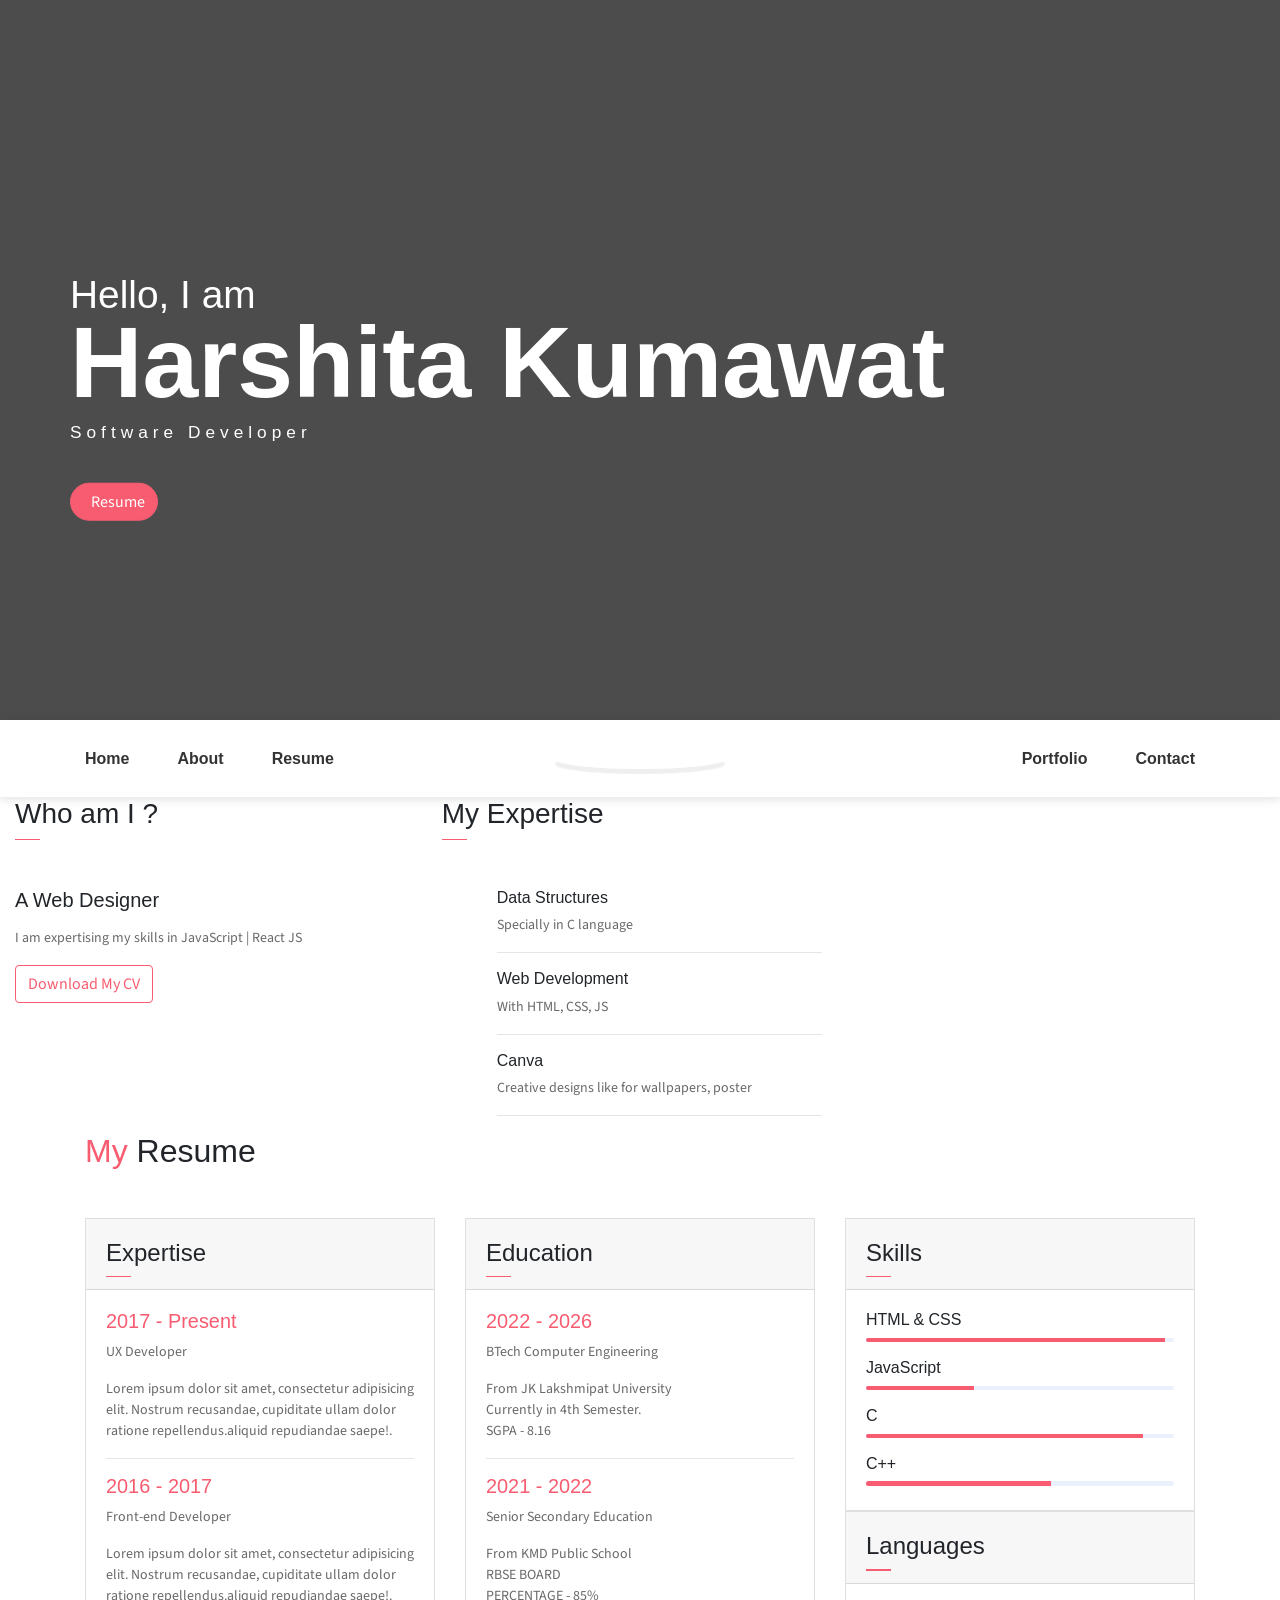
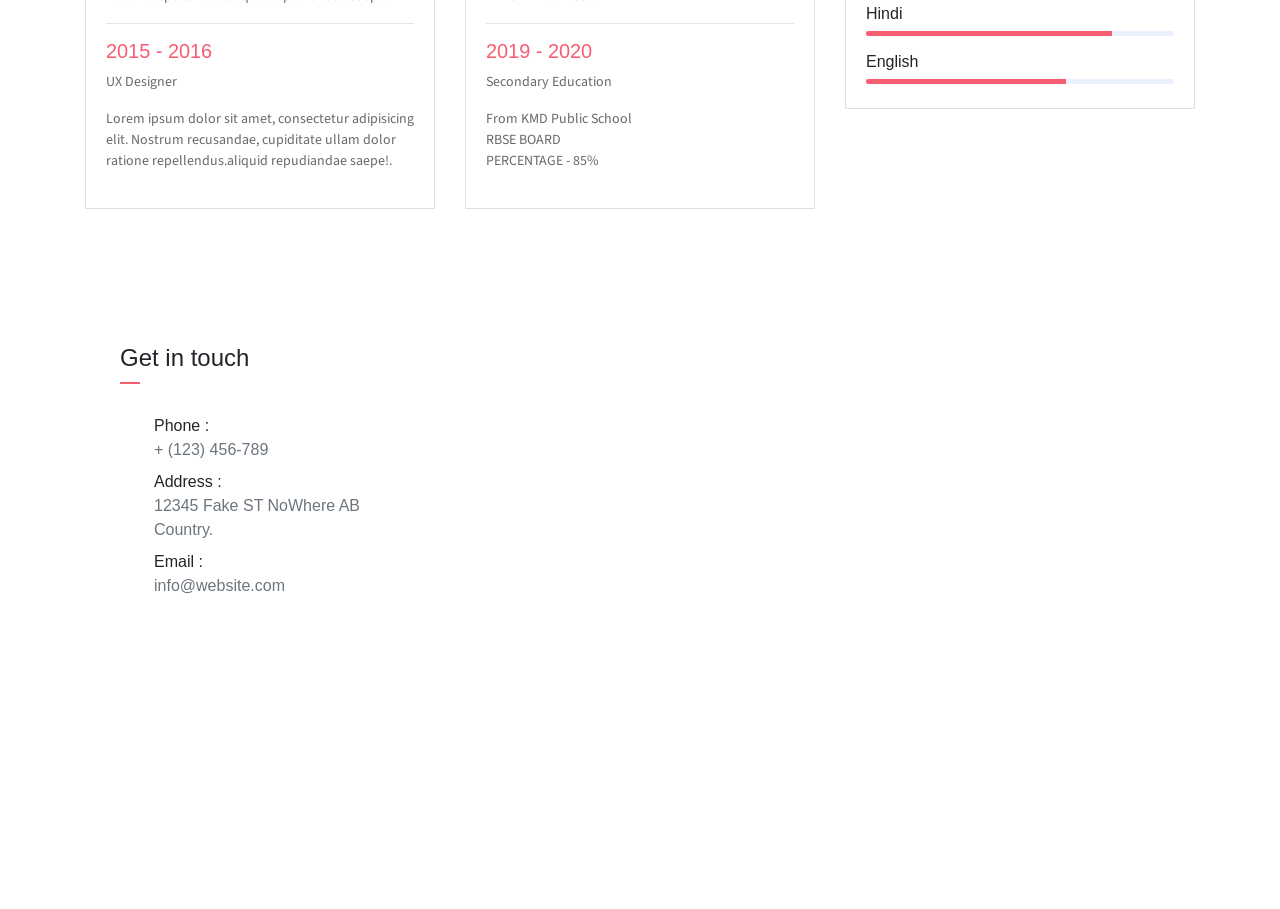
==== index.html @ 5366481f "Add files via upload" ====
<!DOCTYPE html>
<html lang="en">
<head>
	<meta charset="utf-8">
    <meta name="viewport" content="width=device-width, initial-scale=1, shrink-to-fit=no">
    <meta name="description" content="Start your development with JohnDoe landing page.">
    <meta name="author" content="Devcrud">
    <title>Harshita Kumawat</title>
    <!-- font icons -->
    <link rel="stylesheet" href="assets/vendors/themify-icons/css/themify-icons.css">
    <!-- Bootstrap + JohnDoe main styles -->
	<link rel="stylesheet" href="style.css">
</head>
<body data-spy="scroll" data-target=".navbar" data-offset="40" id="home">
    <a href="components.html" class="btn btn-primary btn-component" data-spy="affix" data-offset-top="600"><i class="ti-shift-left-alt"></i> Components</a>
    <header class="header">
        <div class="container">
            <div class="header-content">
                <h4 class="header-subtitle" >Hello, I am</h4>
                <h1 class="header-title">Harshita Kumawat</h1>
                <h6 class="header-mono" >Software Developer</h6>
                <button class="btn btn-primary btn-rounded"><i class="ti-printer pr-2"></i>Resume</button>
            </div>
        </div>
    </header>
    <nav class="navbar sticky-top navbar-expand-lg navbar-light bg-white" data-spy="affix" data-offset-top="510">
        <div class="container">
            <button class="navbar-toggler ml-auto" type="button" data-toggle="collapse" data-target="#navbarSupportedContent" aria-controls="navbarSupportedContent" aria-expanded="false" aria-label="Toggle navigation">
                <span class="navbar-toggler-icon"></span>
            </button>
            <div class="collapse mt-sm-20 navbar-collapse" id="navbarSupportedContent">
                <ul class="navbar-nav mr-auto">
                    <li class="nav-item">
                        <a href="#home" class="nav-link">Home</a>
                    </li>
                    <li class="nav-item">
                        <a href="#about" class="nav-link">About</a>
                    </li>
                    <li class="nav-item">
                        <a href="#resume" class="nav-link">Resume</a>
                    </li>
                </ul>
                <ul class="navbar-nav brand">
                    <img src="assets/imgs/avatar.jpg" alt="" class="brand-img">
                    <li class="brand-txt">
                        <h5 class="brand-title">John Doe</h5>
                        <div class="brand-subtitle">Web Designer | Developer</div>
                    </li>
                </ul>
                <ul class="navbar-nav ml-auto">
                    <li class="nav-item">
                        <a href="#portfolio" class="nav-link">Portfolio</a>
                    </li>
                    <li class="nav-item last-item">
                        <a href="#contact" class="nav-link">Contact</a>
                    </li>
                </ul>
            </div>
        </div>
    </nav>
    <div class="container-fluid">
        <div id="about" class="row about-section">
            <div class="col-lg-4 about-card">
                <h3 class="font-weight-light">Who am I ?</h3>
                <span class="line mb-5"></span>
                <h5 class="mb-3">A Web Designer </h5>
                <p class="mt-20">I am expertising my skills in JavaScript | React JS</p>
                <button class="btn btn-outline-danger"><i class="icon-down-circled2 "></i>Download My CV</button>
            </div>

            <div class="col-lg-4 about-card">
                <h3 class="font-weight-light">My Expertise</h3>
                <span class="line mb-5"></span>
                <div class="row">
                    <div class="col-1 text-danger pt-1"><i class="ti-widget icon-lg"></i></div>
                    <div class="col-10 ml-auto mr-3">
                        <h6>Data Structures</h6>
                        <p class="subtitle">Specially in C language</p>
                        <hr>
                    </div>
                </div>
                <div class="row">
                    <div class="col-1 text-danger pt-1"><i class="ti-paint-bucket icon-lg"></i></div>
                    <div class="col-10 ml-auto mr-3">
                        <h6>Web Development</h6>
                        <p class="subtitle">With HTML, CSS, JS</p>
                        <hr>
                    </div>
                </div>
                <div class="row">
                    <div class="col-1 text-danger pt-1"><i class="ti-stats-up icon-lg"></i></div>
                    <div class="col-10 ml-auto mr-3">
                        <h6>Canva</h6>
                        <p class="subtitle">Creative designs like for wallpapers, poster</p>
                        <hr>
                    </div>
                </div>
            </div>
        </div>
    </div>

    <!--Resume Section-->
    <section class="section" id="resume">
        <div class="container">
            <h2 class="mb-5"><span class="text-danger">My</span> Resume</h2>
            <div class="row">
                <div class="col-md-6 col-lg-4">
                    <div class="card">
                       <div class="card-header">
                            <div class="mt-2">
                                <h4>Expertise</h4>
                                <span class="line"></span>  
                            </div>
                        </div>
                        <div class="card-body">
                            <h6 class="title text-danger">2017 - Present</h6>
                            <P>UX Developer</P>
                            <P class="subtitle">Lorem ipsum dolor sit amet, consectetur adipisicing elit. Nostrum recusandae, cupiditate ullam dolor ratione repellendus.aliquid repudiandae saepe!.</P>
                            <hr>
                            <h6 class="title text-danger">2016 - 2017</h6>
                            <P>Front-end Developer</P>
                            <P class="subtitle">Lorem ipsum dolor sit amet, consectetur adipisicing elit. Nostrum recusandae, cupiditate ullam dolor ratione repellendus.aliquid repudiandae saepe!.</P>
                            <hr>
                            <h6 class="title text-danger">2015 - 2016</h6>
                            <P>UX Designer</P>
                            <P class="subtitle">Lorem ipsum dolor sit amet, consectetur adipisicing elit. Nostrum recusandae, cupiditate ullam dolor ratione repellendus.aliquid repudiandae saepe!.</P>
                        </div>
                    </div>
                </div>
                <div class="col-md-6 col-lg-4">
                    <div class="card">
                       <div class="card-header">
                            <div class="mt-2">
                                <h4>Education</h4>
                                <span class="line"></span>  
                            </div>
                        </div>
                        <div class="card-body">
                            <h6 class="title text-danger">2022 - 2026</h6>
                            <P>BTech Computer Engineering</P>
                            <P class="subtitle">From JK Lakshmipat University<br>
                                Currently in 4th Semester. <br>
                                SGPA - 8.16
                            </P>
                            <hr>
                            <h6 class="title text-danger">2021 - 2022</h6>
                            <P>Senior Secondary Education</P>
                            <P class="subtitle">From KMD Public School<br>
                                RBSE BOARD<br>
                                PERCENTAGE - 85%</P>
                            <hr>
                            <h6 class="title text-danger">2019 - 2020</h6>
                            <P>Secondary Education</P>
                            <P class="subtitle">From KMD Public School<br>
                                RBSE BOARD<br>
                                PERCENTAGE - 85%</P>
                            
                        </div>
                    </div>
                </div>

                <!-- Skills -->
                <div class="col-lg-4">
                    <div class="card">
                       <div class="card-header">
                            <div class="pull-left">
                                <h4 class="mt-2">Skills</h4>
                                <span class="line"></span>  
                            </div>
                        </div>
                        <div class="card-body pb-2">
                           <h6>HTML &amp; CSS</h6>
                            <div class="progress mb-3">
                                <div class="progress-bar bg-danger" role="progressbar" style="width: 97%" aria-valuenow="25" aria-valuemin="0" aria-valuemax="100"></div>
                            </div>
                            <h6>JavaScript</h6>
                            <div class="progress mb-3">
                                <div class="progress-bar bg-danger" role="progressbar" style="width: 35%" aria-valuenow="25" aria-valuemin="0" aria-valuemax="100"></div>
                            </div>
                            <h6>C</h6>
                            <div class="progress mb-3">
                                <div class="progress-bar bg-danger" role="progressbar" style="width: 90%" aria-valuenow="75" aria-valuemin="0" aria-valuemax="100"></div>
                            </div>
                            <h6>C++</h6>
                            <div class="progress mb-3">
                                <div class="progress-bar bg-danger" role="progressbar" style="width: 60%" aria-valuenow="75" aria-valuemin="0" aria-valuemax="100"></div>
                            </div>
                        </div>
                    </div>

                    <!-- Languages -->
                    <div class="card">
                       <div class="card-header">
                            <div class="pull-left">
                                <h4 class="mt-2">Languages</h4>
                                <span class="line"></span>  
                            </div>
                        </div>
                        <div class="card-body pb-2">
                           <h6>Hindi</h6>
                            <div class="progress mb-3">
                                <div class="progress-bar bg-danger" role="progressbar" style="width: 80%" aria-valuenow="25" aria-valuemin="0" aria-valuemax="100"></div>
                            </div>
                            <h6>English</h6>
                            <div class="progress mb-3">
                                <div class="progress-bar bg-danger" role="progressbar" style="width: 65%" aria-valuenow="55" aria-valuemin="0" aria-valuemax="100"></div>
                            </div>
                        </div>
                    </div>
                </div>
            </div>
        </div>
    </section>


   
    <!-- End of portfolio section -->
    <div class="section contact" id="contact">
        <div id="map" class="map"></div>
        <div class="container">
            <div class="row">
                <div class="col-lg-4">
                    <div class="contact-info-card">
                        <h4 class="contact-title">Get in touch</h4>
                        <div class="row mb-2">
                            <div class="col-1 pt-1 mr-1">
                                <i class="ti-mobile icon-md"></i>
                            </div>
                            <div class="col-10 ">
                                <h6 class="d-inline">Phone : <br> <span class="text-muted">+ (123) 456-789</span></h6>
                            </div>
                        </div>
                        <div class="row mb-2">
                            <div class="col-1 pt-1 mr-1">
                                <i class="ti-map-alt icon-md"></i>
                            </div>
                            <div class="col-10">
                                <h6 class="d-inline">Address :<br> <span class="text-muted">12345 Fake ST NoWhere AB Country.</span></h6>
                            </div>
                        </div>
                        <div class="row mb-2">
                            <div class="col-1 pt-1 mr-1">
                                <i class="ti-envelope icon-md"></i>
                            </div>
                            <div class="col-10">
                                <h6 class="d-inline">Email :<br> <span class="text-muted">info@website.com</span></h6>
                            </div>
                        </div>
                    </div>
                </div>
            </div>

        </div>
    </div>

    <!-- JohnDoe js -->
    <script src="assets/js/johndoe.js"></script>

</body>
</html>
---- style.css ----
@charset "UTF-8";

@import url("https://fonts.googleapis.com/css?family=Source+Sans+Pro:200,200i,300,300i,400,400i,600,600i,700,700i,900,900i&display=swap");
:root {
  --blue: #79A9F5;
  --indigo: #C45F90;
  --purple: #A16AE8;
  --pink: #FC8BC0;
  --red: #F85C70;
  --orange: #FF8882;
  --yellow: #FAD02C;
  --green: #A3C14A;
  --teal: #20c997;
  --cyan: #47D8E0;
  --white: #fff;
  --gray: #6c757d;
  --gray-dark: #343a40;
  --primary: #F85C70;
  --secondary: #6c757d;
  --success: #A3C14A;
  --info: #47D8E0;
  --warning: #FF8882;
  --danger: #F85C70;
  --light: #f8f9fa;
  --dark: #343a40;
  --breakpoint-xs: 0;
  --breakpoint-sm: 576px;
  --breakpoint-md: 768px;
  --breakpoint-lg: 992px;
  --breakpoint-xl: 1200px;
  --font-family-sans-serif: "Source Sans Pro", sans-serif;
  --font-family-monospace: SFMono-Regular, Menlo, Monaco, Consolas, "Liberation Mono", "Courier New", monospace;
}

*,
*::before,
*::after {
  box-sizing: border-box;
}

html {
  font-family: sans-serif;
  line-height: 1.15;
  -webkit-text-size-adjust: 100%;
  -webkit-tap-highlight-color: rgba(0, 0, 0, 0);
}

article, aside, figcaption, figure, footer, header, hgroup, main, nav, section {
  display: block;
}

body {
  margin: 0;
  font-family: "Source Sans Pro", sans-serif;
  font-size: 1rem;
  font-weight: 400;
  line-height: 1.5;
  color: #212529;
  text-align: left;
  background-color: #fff;
}

[tabindex="-1"]:focus {
  outline: 0 !important;
}

hr {
  box-sizing: content-box;
  height: 0;
  overflow: visible;
}

h1, h2, h3, h4, h5, h6 {
  margin-top: 0;
  margin-bottom: 0.5rem;
}

p {
  margin-top: 0;
  margin-bottom: 1rem;
}

abbr[title],
abbr[data-original-title] {
  text-decoration: underline;
  -webkit-text-decoration: underline dotted;
          text-decoration: underline dotted;
  cursor: help;
  border-bottom: 0;
  -webkit-text-decoration-skip-ink: none;
          text-decoration-skip-ink: none;
}

address {
  margin-bottom: 1rem;
  font-style: normal;
  line-height: inherit;
}

ol,
ul,
dl {
  margin-top: 0;
  margin-bottom: 1rem;
}

ol ol,
ul ul,
ol ul,
ul ol {
  margin-bottom: 0;
}

dt {
  font-weight: 700;
}

dd {
  margin-bottom: .5rem;
  margin-left: 0;
}

blockquote {
  margin: 0 0 1rem;
}

b,
strong {
  font-weight: bolder;
}

small {
  font-size: 80%;
}

sub,
sup {
  position: relative;
  font-size: 75%;
  line-height: 0;
  vertical-align: baseline;
}

sub {
  bottom: -.25em;
}

sup {
  top: -.5em;
}

a {
  color: #F85C70;
  text-decoration: none;
  background-color: transparent;
}

a:hover {
  color: #f51330;
  text-decoration: none;
}

a:not([href]):not([tabindex]) {
  color: inherit;
  text-decoration: none;
}

a:not([href]):not([tabindex]):hover, a:not([href]):not([tabindex]):focus {
  color: inherit;
  text-decoration: none;
}

a:not([href]):not([tabindex]):focus {
  outline: 0;
}

pre,
code,
kbd,
samp {
  font-family: SFMono-Regular, Menlo, Monaco, Consolas, "Liberation Mono", "Courier New", monospace;
  font-size: 1em;
}

pre {
  margin-top: 0;
  margin-bottom: 1rem;
  overflow: auto;
}

figure {
  margin: 0 0 1rem;
}

img {
  vertical-align: middle;
  border-style: none;
}

svg {
  overflow: hidden;
  vertical-align: middle;
}

table {
  border-collapse: collapse;
}

caption {
  padding-top: 0.75rem;
  padding-bottom: 0.75rem;
  color: #6c757d;
  text-align: left;
  caption-side: bottom;
}

th {
  text-align: inherit;
}

label {
  display: inline-block;
  margin-bottom: 0.5rem;
}

button {
  border-radius: 0;
}

button:focus {
  outline: 1px dotted;
  outline: 5px auto -webkit-focus-ring-color;
}

input,
button,
select,
optgroup,
textarea {
  margin: 0;
  font-family: inherit;
  font-size: inherit;
  line-height: inherit;
}

button,
input {
  overflow: visible;
}

button,
select {
  text-transform: none;
}

select {
  word-wrap: normal;
}

button,
[type="button"],
[type="reset"],
[type="submit"] {
  -webkit-appearance: button;
}

button:not(:disabled),
[type="button"]:not(:disabled),
[type="reset"]:not(:disabled),
[type="submit"]:not(:disabled) {
  cursor: pointer;
}

button::-moz-focus-inner,
[type="button"]::-moz-focus-inner,
[type="reset"]::-moz-focus-inner,
[type="submit"]::-moz-focus-inner {
  padding: 0;
  border-style: none;
}

input[type="radio"],
input[type="checkbox"] {
  box-sizing: border-box;
  padding: 0;
}

input[type="date"],
input[type="time"],
input[type="datetime-local"],
input[type="month"] {
  -webkit-appearance: listbox;
}

textarea {
  overflow: auto;
  resize: vertical;
}

fieldset {
  min-width: 0;
  padding: 0;
  margin: 0;
  border: 0;
}

legend {
  display: block;
  width: 100%;
  max-width: 100%;
  padding: 0;
  margin-bottom: .5rem;
  font-size: 1.5rem;
  line-height: inherit;
  color: inherit;
  white-space: normal;
}

progress {
  vertical-align: baseline;
}

[type="number"]::-webkit-inner-spin-button,
[type="number"]::-webkit-outer-spin-button {
  height: auto;
}

[type="search"] {
  outline-offset: -2px;
  -webkit-appearance: none;
}

[type="search"]::-webkit-search-decoration {
  -webkit-appearance: none;
}

::-webkit-file-upload-button {
  font: inherit;
  -webkit-appearance: button;
}

output {
  display: inline-block;
}

summary {
  display: list-item;
  cursor: pointer;
}

template {
  display: none;
}

[hidden] {
  display: none !important;
}

h1, h2, h3, h4, h5, h6,
.h1, .h2, .h3, .h4, .h5, .h6 {
  margin-bottom: 0.5rem;
  font-family: "Dosis", sans-serif;
  font-weight: 500;
  line-height: 1.2;
}

h1, .h1 {
  font-size: 2.5rem;
}

h2, .h2 {
  font-size: 2rem;
}

h3, .h3 {
  font-size: 1.75rem;
}

h4, .h4 {
  font-size: 1.5rem;
}

h5, .h5 {
  font-size: 1.25rem;
}

h6, .h6 {
  font-size: 1rem;
}

.lead {
  font-size: 1.25rem;
  font-weight: 300;
}

.display-1 {
  font-size: 6rem;
  font-weight: 300;
  line-height: 1.2;
}

.display-2 {
  font-size: 5.5rem;
  font-weight: 300;
  line-height: 1.2;
}

.display-3 {
  font-size: 4.5rem;
  font-weight: 300;
  line-height: 1.2;
}

.display-4 {
  font-size: 3.5rem;
  font-weight: 300;
  line-height: 1.2;
}

hr {
  margin-top: 1rem;
  margin-bottom: 1rem;
  border: 0;
  border-top: 1px solid rgba(0, 0, 0, 0.1);
}

small,
.small {
  font-size: 80%;
  font-weight: 400;
}

mark,
.mark {
  padding: 0.2em;
  background-color: #fcf8e3;
}

.list-unstyled {
  padding-left: 0;
  list-style: none;
}

.list-inline {
  padding-left: 0;
  list-style: none;
}

.list-inline-item {
  display: inline-block;
}

.list-inline-item:not(:last-child) {
  margin-right: 0.5rem;
}

.initialism {
  font-size: 90%;
  text-transform: uppercase;
}

.blockquote {
  margin-bottom: 1rem;
  font-size: 1.25rem;
}

.blockquote-footer {
  display: block;
  font-size: 80%;
  color: #6c757d;
}

.blockquote-footer::before {
  content: "\2014\00A0";
}

.img-fluid {
  max-width: 100%;
  height: auto;
}

.img-thumbnail {
  padding: 0.25rem;
  background-color: #fff;
  border: 1px solid #dee2e6;
  border-radius: 0.25rem;
  max-width: 100%;
  height: auto;
}

.figure {
  display: inline-block;
}

.figure-img {
  margin-bottom: 0.5rem;
  line-height: 1;
}

.figure-caption {
  font-size: 90%;
  color: #6c757d;
}

code {
  font-size: 87.5%;
  color: #FC8BC0;
  word-break: break-word;
}

a > code {
  color: inherit;
}

kbd {
  padding: 0.2rem 0.4rem;
  font-size: 87.5%;
  color: #fff;
  background-color: #212529;
  border-radius: 0.2rem;
}

kbd kbd {
  padding: 0;
  font-size: 100%;
  font-weight: 700;
}

pre {
  display: block;
  font-size: 87.5%;
  color: #212529;
}

pre code {
  font-size: inherit;
  color: inherit;
  word-break: normal;
}

.pre-scrollable {
  max-height: 340px;
  overflow-y: scroll;
}

.container {
  width: 100%;
  padding-right: 15px;
  padding-left: 15px;
  margin-right: auto;
  margin-left: auto;
}

@media (min-width: 576px) {
  .container {
    max-width: 540px;
  }
}

@media (min-width: 768px) {
  .container {
    max-width: 720px;
  }
}

@media (min-width: 992px) {
  .container {
    max-width: 960px;
  }
}

@media (min-width: 1200px) {
  .container {
    max-width: 1140px;
  }
}

.container-fluid {
  width: 100%;
  padding-right: 15px;
  padding-left: 15px;
  margin-right: auto;
  margin-left: auto;
}

.row {
  display: -webkit-box;
  display: -webkit-flex;
  display: -ms-flexbox;
  display: flex;
  -webkit-flex-wrap: wrap;
      -ms-flex-wrap: wrap;
          flex-wrap: wrap;
  margin-right: -15px;
  margin-left: -15px;
}

.no-gutters {
  margin-right: 0;
  margin-left: 0;
}

.no-gutters > .col,
.no-gutters > [class*="col-"] {
  padding-right: 0;
  padding-left: 0;
}

.col-1, .col-2, .col-3, .col-4, .col-5, .col-6, .col-7, .col-8, .col-9, .col-10, .col-11, .col-12, .col,
.col-auto, .col-sm-1, .col-sm-2, .col-sm-3, .col-sm-4, .col-sm-5, .col-sm-6, .col-sm-7, .col-sm-8, .col-sm-9, .col-sm-10, .col-sm-11, .col-sm-12, .col-sm,
.col-sm-auto, .col-md-1, .col-md-2, .col-md-3, .col-md-4, .col-md-5, .col-md-6, .col-md-7, .col-md-8, .col-md-9, .col-md-10, .col-md-11, .col-md-12, .col-md,
.col-md-auto, .col-lg-1, .col-lg-2, .col-lg-3, .col-lg-4, .col-lg-5, .col-lg-6, .col-lg-7, .col-lg-8, .col-lg-9, .col-lg-10, .col-lg-11, .col-lg-12, .col-lg,
.col-lg-auto, .col-xl-1, .col-xl-2, .col-xl-3, .col-xl-4, .col-xl-5, .col-xl-6, .col-xl-7, .col-xl-8, .col-xl-9, .col-xl-10, .col-xl-11, .col-xl-12, .col-xl,
.col-xl-auto {
  position: relative;
  width: 100%;
  padding-right: 15px;
  padding-left: 15px;
}

.col {
  -webkit-flex-basis: 0;
      -ms-flex-preferred-size: 0;
          flex-basis: 0;
  -webkit-box-flex: 1;
  -webkit-flex-grow: 1;
      -ms-flex-positive: 1;
          flex-grow: 1;
  max-width: 100%;
}

.col-auto {
  -webkit-box-flex: 0;
  -webkit-flex: 0 0 auto;
      -ms-flex: 0 0 auto;
          flex: 0 0 auto;
  width: auto;
  max-width: 100%;
}

.col-1 {
  -webkit-box-flex: 0;
  -webkit-flex: 0 0 8.33333%;
      -ms-flex: 0 0 8.33333%;
          flex: 0 0 8.33333%;
  max-width: 8.33333%;
}

.col-2 {
  -webkit-box-flex: 0;
  -webkit-flex: 0 0 16.66667%;
      -ms-flex: 0 0 16.66667%;
          flex: 0 0 16.66667%;
  max-width: 16.66667%;
}

.col-3 {
  -webkit-box-flex: 0;
  -webkit-flex: 0 0 25%;
      -ms-flex: 0 0 25%;
          flex: 0 0 25%;
  max-width: 25%;
}

.col-4 {
  -webkit-box-flex: 0;
  -webkit-flex: 0 0 33.33333%;
      -ms-flex: 0 0 33.33333%;
          flex: 0 0 33.33333%;
  max-width: 33.33333%;
}

.col-5 {
  -webkit-box-flex: 0;
  -webkit-flex: 0 0 41.66667%;
      -ms-flex: 0 0 41.66667%;
          flex: 0 0 41.66667%;
  max-width: 41.66667%;
}

.col-6 {
  -webkit-box-flex: 0;
  -webkit-flex: 0 0 50%;
      -ms-flex: 0 0 50%;
          flex: 0 0 50%;
  max-width: 50%;
}

.col-7 {
  -webkit-box-flex: 0;
  -webkit-flex: 0 0 58.33333%;
      -ms-flex: 0 0 58.33333%;
          flex: 0 0 58.33333%;
  max-width: 58.33333%;
}

.col-8 {
  -webkit-box-flex: 0;
  -webkit-flex: 0 0 66.66667%;
      -ms-flex: 0 0 66.66667%;
          flex: 0 0 66.66667%;
  max-width: 66.66667%;
}

.col-9 {
  -webkit-box-flex: 0;
  -webkit-flex: 0 0 75%;
      -ms-flex: 0 0 75%;
          flex: 0 0 75%;
  max-width: 75%;
}

.col-10 {
  -webkit-box-flex: 0;
  -webkit-flex: 0 0 83.33333%;
      -ms-flex: 0 0 83.33333%;
          flex: 0 0 83.33333%;
  max-width: 83.33333%;
}

.col-11 {
  -webkit-box-flex: 0;
  -webkit-flex: 0 0 91.66667%;
      -ms-flex: 0 0 91.66667%;
          flex: 0 0 91.66667%;
  max-width: 91.66667%;
}

.col-12 {
  -webkit-box-flex: 0;
  -webkit-flex: 0 0 100%;
      -ms-flex: 0 0 100%;
          flex: 0 0 100%;
  max-width: 100%;
}

.order-first {
  -webkit-box-ordinal-group: 0;
  -webkit-order: -1;
      -ms-flex-order: -1;
          order: -1;
}

.order-last {
  -webkit-box-ordinal-group: 14;
  -webkit-order: 13;
      -ms-flex-order: 13;
          order: 13;
}

.order-0 {
  -webkit-box-ordinal-group: 1;
  -webkit-order: 0;
      -ms-flex-order: 0;
          order: 0;
}

.order-1 {
  -webkit-box-ordinal-group: 2;
  -webkit-order: 1;
      -ms-flex-order: 1;
          order: 1;
}

.order-2 {
  -webkit-box-ordinal-group: 3;
  -webkit-order: 2;
      -ms-flex-order: 2;
          order: 2;
}

.order-3 {
  -webkit-box-ordinal-group: 4;
  -webkit-order: 3;
      -ms-flex-order: 3;
          order: 3;
}

.order-4 {
  -webkit-box-ordinal-group: 5;
  -webkit-order: 4;
      -ms-flex-order: 4;
          order: 4;
}

.order-5 {
  -webkit-box-ordinal-group: 6;
  -webkit-order: 5;
      -ms-flex-order: 5;
          order: 5;
}

.order-6 {
  -webkit-box-ordinal-group: 7;
  -webkit-order: 6;
      -ms-flex-order: 6;
          order: 6;
}

.order-7 {
  -webkit-box-ordinal-group: 8;
  -webkit-order: 7;
      -ms-flex-order: 7;
          order: 7;
}

.order-8 {
  -webkit-box-ordinal-group: 9;
  -webkit-order: 8;
      -ms-flex-order: 8;
          order: 8;
}

.order-9 {
  -webkit-box-ordinal-group: 10;
  -webkit-order: 9;
      -ms-flex-order: 9;
          order: 9;
}

.order-10 {
  -webkit-box-ordinal-group: 11;
  -webkit-order: 10;
      -ms-flex-order: 10;
          order: 10;
}

.order-11 {
  -webkit-box-ordinal-group: 12;
  -webkit-order: 11;
      -ms-flex-order: 11;
          order: 11;
}

.order-12 {
  -webkit-box-ordinal-group: 13;
  -webkit-order: 12;
      -ms-flex-order: 12;
          order: 12;
}

.offset-1 {
  margin-left: 8.33333%;
}

.offset-2 {
  margin-left: 16.66667%;
}

.offset-3 {
  margin-left: 25%;
}

.offset-4 {
  margin-left: 33.33333%;
}

.offset-5 {
  margin-left: 41.66667%;
}

.offset-6 {
  margin-left: 50%;
}

.offset-7 {
  margin-left: 58.33333%;
}

.offset-8 {
  margin-left: 66.66667%;
}

.offset-9 {
  margin-left: 75%;
}

.offset-10 {
  margin-left: 83.33333%;
}

.offset-11 {
  margin-left: 91.66667%;
}

@media (min-width: 576px) {
  .col-sm {
    -webkit-flex-basis: 0;
        -ms-flex-preferred-size: 0;
            flex-basis: 0;
    -webkit-box-flex: 1;
    -webkit-flex-grow: 1;
        -ms-flex-positive: 1;
            flex-grow: 1;
    max-width: 100%;
  }
  .col-sm-auto {
    -webkit-box-flex: 0;
    -webkit-flex: 0 0 auto;
        -ms-flex: 0 0 auto;
            flex: 0 0 auto;
    width: auto;
    max-width: 100%;
  }
  .col-sm-1 {
    -webkit-box-flex: 0;
    -webkit-flex: 0 0 8.33333%;
        -ms-flex: 0 0 8.33333%;
            flex: 0 0 8.33333%;
    max-width: 8.33333%;
  }
  .col-sm-2 {
    -webkit-box-flex: 0;
    -webkit-flex: 0 0 16.66667%;
        -ms-flex: 0 0 16.66667%;
            flex: 0 0 16.66667%;
    max-width: 16.66667%;
  }
  .col-sm-3 {
    -webkit-box-flex: 0;
    -webkit-flex: 0 0 25%;
        -ms-flex: 0 0 25%;
            flex: 0 0 25%;
    max-width: 25%;
  }
  .col-sm-4 {
    -webkit-box-flex: 0;
    -webkit-flex: 0 0 33.33333%;
        -ms-flex: 0 0 33.33333%;
            flex: 0 0 33.33333%;
    max-width: 33.33333%;
  }
  .col-sm-5 {
    -webkit-box-flex: 0;
    -webkit-flex: 0 0 41.66667%;
        -ms-flex: 0 0 41.66667%;
            flex: 0 0 41.66667%;
    max-width: 41.66667%;
  }
  .col-sm-6 {
    -webkit-box-flex: 0;
    -webkit-flex: 0 0 50%;
        -ms-flex: 0 0 50%;
            flex: 0 0 50%;
    max-width: 50%;
  }
  .col-sm-7 {
    -webkit-box-flex: 0;
    -webkit-flex: 0 0 58.33333%;
        -ms-flex: 0 0 58.33333%;
            flex: 0 0 58.33333%;
    max-width: 58.33333%;
  }
  .col-sm-8 {
    -webkit-box-flex: 0;
    -webkit-flex: 0 0 66.66667%;
        -ms-flex: 0 0 66.66667%;
            flex: 0 0 66.66667%;
    max-width: 66.66667%;
  }
  .col-sm-9 {
    -webkit-box-flex: 0;
    -webkit-flex: 0 0 75%;
        -ms-flex: 0 0 75%;
            flex: 0 0 75%;
    max-width: 75%;
  }
  .col-sm-10 {
    -webkit-box-flex: 0;
    -webkit-flex: 0 0 83.33333%;
        -ms-flex: 0 0 83.33333%;
            flex: 0 0 83.33333%;
    max-width: 83.33333%;
  }
  .col-sm-11 {
    -webkit-box-flex: 0;
    -webkit-flex: 0 0 91.66667%;
        -ms-flex: 0 0 91.66667%;
            flex: 0 0 91.66667%;
    max-width: 91.66667%;
  }
  .col-sm-12 {
    -webkit-box-flex: 0;
    -webkit-flex: 0 0 100%;
        -ms-flex: 0 0 100%;
            flex: 0 0 100%;
    max-width: 100%;
  }
  .order-sm-first {
    -webkit-box-ordinal-group: 0;
    -webkit-order: -1;
        -ms-flex-order: -1;
            order: -1;
  }
  .order-sm-last {
    -webkit-box-ordinal-group: 14;
    -webkit-order: 13;
        -ms-flex-order: 13;
            order: 13;
  }
  .order-sm-0 {
    -webkit-box-ordinal-group: 1;
    -webkit-order: 0;
        -ms-flex-order: 0;
            order: 0;
  }
  .order-sm-1 {
    -webkit-box-ordinal-group: 2;
    -webkit-order: 1;
        -ms-flex-order: 1;
            order: 1;
  }
  .order-sm-2 {
    -webkit-box-ordinal-group: 3;
    -webkit-order: 2;
        -ms-flex-order: 2;
            order: 2;
  }
  .order-sm-3 {
    -webkit-box-ordinal-group: 4;
    -webkit-order: 3;
        -ms-flex-order: 3;
            order: 3;
  }
  .order-sm-4 {
    -webkit-box-ordinal-group: 5;
    -webkit-order: 4;
        -ms-flex-order: 4;
            order: 4;
  }
  .order-sm-5 {
    -webkit-box-ordinal-group: 6;
    -webkit-order: 5;
        -ms-flex-order: 5;
            order: 5;
  }
  .order-sm-6 {
    -webkit-box-ordinal-group: 7;
    -webkit-order: 6;
        -ms-flex-order: 6;
            order: 6;
  }
  .order-sm-7 {
    -webkit-box-ordinal-group: 8;
    -webkit-order: 7;
        -ms-flex-order: 7;
            order: 7;
  }
  .order-sm-8 {
    -webkit-box-ordinal-group: 9;
    -webkit-order: 8;
        -ms-flex-order: 8;
            order: 8;
  }
  .order-sm-9 {
    -webkit-box-ordinal-group: 10;
    -webkit-order: 9;
        -ms-flex-order: 9;
            order: 9;
  }
  .order-sm-10 {
    -webkit-box-ordinal-group: 11;
    -webkit-order: 10;
        -ms-flex-order: 10;
            order: 10;
  }
  .order-sm-11 {
    -webkit-box-ordinal-group: 12;
    -webkit-order: 11;
        -ms-flex-order: 11;
            order: 11;
  }
  .order-sm-12 {
    -webkit-box-ordinal-group: 13;
    -webkit-order: 12;
        -ms-flex-order: 12;
            order: 12;
  }
  .offset-sm-0 {
    margin-left: 0;
  }
  .offset-sm-1 {
    margin-left: 8.33333%;
  }
  .offset-sm-2 {
    margin-left: 16.66667%;
  }
  .offset-sm-3 {
    margin-left: 25%;
  }
  .offset-sm-4 {
    margin-left: 33.33333%;
  }
  .offset-sm-5 {
    margin-left: 41.66667%;
  }
  .offset-sm-6 {
    margin-left: 50%;
  }
  .offset-sm-7 {
    margin-left: 58.33333%;
  }
  .offset-sm-8 {
    margin-left: 66.66667%;
  }
  .offset-sm-9 {
    margin-left: 75%;
  }
  .offset-sm-10 {
    margin-left: 83.33333%;
  }
  .offset-sm-11 {
    margin-left: 91.66667%;
  }
}

@media (min-width: 768px) {
  .col-md {
    -webkit-flex-basis: 0;
        -ms-flex-preferred-size: 0;
            flex-basis: 0;
    -webkit-box-flex: 1;
    -webkit-flex-grow: 1;
        -ms-flex-positive: 1;
            flex-grow: 1;
    max-width: 100%;
  }
  .col-md-auto {
    -webkit-box-flex: 0;
    -webkit-flex: 0 0 auto;
        -ms-flex: 0 0 auto;
            flex: 0 0 auto;
    width: auto;
    max-width: 100%;
  }
  .col-md-1 {
    -webkit-box-flex: 0;
    -webkit-flex: 0 0 8.33333%;
        -ms-flex: 0 0 8.33333%;
            flex: 0 0 8.33333%;
    max-width: 8.33333%;
  }
  .col-md-2 {
    -webkit-box-flex: 0;
    -webkit-flex: 0 0 16.66667%;
        -ms-flex: 0 0 16.66667%;
            flex: 0 0 16.66667%;
    max-width: 16.66667%;
  }
  .col-md-3 {
    -webkit-box-flex: 0;
    -webkit-flex: 0 0 25%;
        -ms-flex: 0 0 25%;
            flex: 0 0 25%;
    max-width: 25%;
  }
  .col-md-4 {
    -webkit-box-flex: 0;
    -webkit-flex: 0 0 33.33333%;
        -ms-flex: 0 0 33.33333%;
            flex: 0 0 33.33333%;
    max-width: 33.33333%;
  }
  .col-md-5 {
    -webkit-box-flex: 0;
    -webkit-flex: 0 0 41.66667%;
        -ms-flex: 0 0 41.66667%;
            flex: 0 0 41.66667%;
    max-width: 41.66667%;
  }
  .col-md-6 {
    -webkit-box-flex: 0;
    -webkit-flex: 0 0 50%;
        -ms-flex: 0 0 50%;
            flex: 0 0 50%;
    max-width: 50%;
  }
  .col-md-7 {
    -webkit-box-flex: 0;
    -webkit-flex: 0 0 58.33333%;
        -ms-flex: 0 0 58.33333%;
            flex: 0 0 58.33333%;
    max-width: 58.33333%;
  }
  .col-md-8 {
    -webkit-box-flex: 0;
    -webkit-flex: 0 0 66.66667%;
        -ms-flex: 0 0 66.66667%;
            flex: 0 0 66.66667%;
    max-width: 66.66667%;
  }
  .col-md-9 {
    -webkit-box-flex: 0;
    -webkit-flex: 0 0 75%;
        -ms-flex: 0 0 75%;
            flex: 0 0 75%;
    max-width: 75%;
  }
  .col-md-10 {
    -webkit-box-flex: 0;
    -webkit-flex: 0 0 83.33333%;
        -ms-flex: 0 0 83.33333%;
            flex: 0 0 83.33333%;
    max-width: 83.33333%;
  }
  .col-md-11 {
    -webkit-box-flex: 0;
    -webkit-flex: 0 0 91.66667%;
        -ms-flex: 0 0 91.66667%;
            flex: 0 0 91.66667%;
    max-width: 91.66667%;
  }
  .col-md-12 {
    -webkit-box-flex: 0;
    -webkit-flex: 0 0 100%;
        -ms-flex: 0 0 100%;
            flex: 0 0 100%;
    max-width: 100%;
  }
  .order-md-first {
    -webkit-box-ordinal-group: 0;
    -webkit-order: -1;
        -ms-flex-order: -1;
            order: -1;
  }
  .order-md-last {
    -webkit-box-ordinal-group: 14;
    -webkit-order: 13;
        -ms-flex-order: 13;
            order: 13;
  }
  .order-md-0 {
    -webkit-box-ordinal-group: 1;
    -webkit-order: 0;
        -ms-flex-order: 0;
            order: 0;
  }
  .order-md-1 {
    -webkit-box-ordinal-group: 2;
    -webkit-order: 1;
        -ms-flex-order: 1;
            order: 1;
  }
  .order-md-2 {
    -webkit-box-ordinal-group: 3;
    -webkit-order: 2;
        -ms-flex-order: 2;
            order: 2;
  }
  .order-md-3 {
    -webkit-box-ordinal-group: 4;
    -webkit-order: 3;
        -ms-flex-order: 3;
            order: 3;
  }
  .order-md-4 {
    -webkit-box-ordinal-group: 5;
    -webkit-order: 4;
        -ms-flex-order: 4;
            order: 4;
  }
  .order-md-5 {
    -webkit-box-ordinal-group: 6;
    -webkit-order: 5;
        -ms-flex-order: 5;
            order: 5;
  }
  .order-md-6 {
    -webkit-box-ordinal-group: 7;
    -webkit-order: 6;
        -ms-flex-order: 6;
            order: 6;
  }
  .order-md-7 {
    -webkit-box-ordinal-group: 8;
    -webkit-order: 7;
        -ms-flex-order: 7;
            order: 7;
  }
  .order-md-8 {
    -webkit-box-ordinal-group: 9;
    -webkit-order: 8;
        -ms-flex-order: 8;
            order: 8;
  }
  .order-md-9 {
    -webkit-box-ordinal-group: 10;
    -webkit-order: 9;
        -ms-flex-order: 9;
            order: 9;
  }
  .order-md-10 {
    -webkit-box-ordinal-group: 11;
    -webkit-order: 10;
        -ms-flex-order: 10;
            order: 10;
  }
  .order-md-11 {
    -webkit-box-ordinal-group: 12;
    -webkit-order: 11;
        -ms-flex-order: 11;
            order: 11;
  }
  .order-md-12 {
    -webkit-box-ordinal-group: 13;
    -webkit-order: 12;
        -ms-flex-order: 12;
            order: 12;
  }
  .offset-md-0 {
    margin-left: 0;
  }
  .offset-md-1 {
    margin-left: 8.33333%;
  }
  .offset-md-2 {
    margin-left: 16.66667%;
  }
  .offset-md-3 {
    margin-left: 25%;
  }
  .offset-md-4 {
    margin-left: 33.33333%;
  }
  .offset-md-5 {
    margin-left: 41.66667%;
  }
  .offset-md-6 {
    margin-left: 50%;
  }
  .offset-md-7 {
    margin-left: 58.33333%;
  }
  .offset-md-8 {
    margin-left: 66.66667%;
  }
  .offset-md-9 {
    margin-left: 75%;
  }
  .offset-md-10 {
    margin-left: 83.33333%;
  }
  .offset-md-11 {
    margin-left: 91.66667%;
  }
}

@media (min-width: 992px) {
  .col-lg {
    -webkit-flex-basis: 0;
        -ms-flex-preferred-size: 0;
            flex-basis: 0;
    -webkit-box-flex: 1;
    -webkit-flex-grow: 1;
        -ms-flex-positive: 1;
            flex-grow: 1;
    max-width: 100%;
  }
  .col-lg-auto {
    -webkit-box-flex: 0;
    -webkit-flex: 0 0 auto;
        -ms-flex: 0 0 auto;
            flex: 0 0 auto;
    width: auto;
    max-width: 100%;
  }
  .col-lg-1 {
    -webkit-box-flex: 0;
    -webkit-flex: 0 0 8.33333%;
        -ms-flex: 0 0 8.33333%;
            flex: 0 0 8.33333%;
    max-width: 8.33333%;
  }
  .col-lg-2 {
    -webkit-box-flex: 0;
    -webkit-flex: 0 0 16.66667%;
        -ms-flex: 0 0 16.66667%;
            flex: 0 0 16.66667%;
    max-width: 16.66667%;
  }
  .col-lg-3 {
    -webkit-box-flex: 0;
    -webkit-flex: 0 0 25%;
        -ms-flex: 0 0 25%;
            flex: 0 0 25%;
    max-width: 25%;
  }
  .col-lg-4 {
    -webkit-box-flex: 0;
    -webkit-flex: 0 0 33.33333%;
        -ms-flex: 0 0 33.33333%;
            flex: 0 0 33.33333%;
    max-width: 33.33333%;
  }
  .col-lg-5 {
    -webkit-box-flex: 0;
    -webkit-flex: 0 0 41.66667%;
        -ms-flex: 0 0 41.66667%;
            flex: 0 0 41.66667%;
    max-width: 41.66667%;
  }
  .col-lg-6 {
    -webkit-box-flex: 0;
    -webkit-flex: 0 0 50%;
        -ms-flex: 0 0 50%;
            flex: 0 0 50%;
    max-width: 50%;
  }
  .col-lg-7 {
    -webkit-box-flex: 0;
    -webkit-flex: 0 0 58.33333%;
        -ms-flex: 0 0 58.33333%;
            flex: 0 0 58.33333%;
    max-width: 58.33333%;
  }
  .col-lg-8 {
    -webkit-box-flex: 0;
    -webkit-flex: 0 0 66.66667%;
        -ms-flex: 0 0 66.66667%;
            flex: 0 0 66.66667%;
    max-width: 66.66667%;
  }
  .col-lg-9 {
    -webkit-box-flex: 0;
    -webkit-flex: 0 0 75%;
        -ms-flex: 0 0 75%;
            flex: 0 0 75%;
    max-width: 75%;
  }
  .col-lg-10 {
    -webkit-box-flex: 0;
    -webkit-flex: 0 0 83.33333%;
        -ms-flex: 0 0 83.33333%;
            flex: 0 0 83.33333%;
    max-width: 83.33333%;
  }
  .col-lg-11 {
    -webkit-box-flex: 0;
    -webkit-flex: 0 0 91.66667%;
        -ms-flex: 0 0 91.66667%;
            flex: 0 0 91.66667%;
    max-width: 91.66667%;
  }
  .col-lg-12 {
    -webkit-box-flex: 0;
    -webkit-flex: 0 0 100%;
        -ms-flex: 0 0 100%;
            flex: 0 0 100%;
    max-width: 100%;
  }
  .order-lg-first {
    -webkit-box-ordinal-group: 0;
    -webkit-order: -1;
        -ms-flex-order: -1;
            order: -1;
  }
  .order-lg-last {
    -webkit-box-ordinal-group: 14;
    -webkit-order: 13;
        -ms-flex-order: 13;
            order: 13;
  }
  .order-lg-0 {
    -webkit-box-ordinal-group: 1;
    -webkit-order: 0;
        -ms-flex-order: 0;
            order: 0;
  }
  .order-lg-1 {
    -webkit-box-ordinal-group: 2;
    -webkit-order: 1;
        -ms-flex-order: 1;
            order: 1;
  }
  .order-lg-2 {
    -webkit-box-ordinal-group: 3;
    -webkit-order: 2;
        -ms-flex-order: 2;
            order: 2;
  }
  .order-lg-3 {
    -webkit-box-ordinal-group: 4;
    -webkit-order: 3;
        -ms-flex-order: 3;
            order: 3;
  }
  .order-lg-4 {
    -webkit-box-ordinal-group: 5;
    -webkit-order: 4;
        -ms-flex-order: 4;
            order: 4;
  }
  .order-lg-5 {
    -webkit-box-ordinal-group: 6;
    -webkit-order: 5;
        -ms-flex-order: 5;
            order: 5;
  }
  .order-lg-6 {
    -webkit-box-ordinal-group: 7;
    -webkit-order: 6;
        -ms-flex-order: 6;
            order: 6;
  }
  .order-lg-7 {
    -webkit-box-ordinal-group: 8;
    -webkit-order: 7;
        -ms-flex-order: 7;
            order: 7;
  }
  .order-lg-8 {
    -webkit-box-ordinal-group: 9;
    -webkit-order: 8;
        -ms-flex-order: 8;
            order: 8;
  }
  .order-lg-9 {
    -webkit-box-ordinal-group: 10;
    -webkit-order: 9;
        -ms-flex-order: 9;
            order: 9;
  }
  .order-lg-10 {
    -webkit-box-ordinal-group: 11;
    -webkit-order: 10;
        -ms-flex-order: 10;
            order: 10;
  }
  .order-lg-11 {
    -webkit-box-ordinal-group: 12;
    -webkit-order: 11;
        -ms-flex-order: 11;
            order: 11;
  }
  .order-lg-12 {
    -webkit-box-ordinal-group: 13;
    -webkit-order: 12;
        -ms-flex-order: 12;
            order: 12;
  }
  .offset-lg-0 {
    margin-left: 0;
  }
  .offset-lg-1 {
    margin-left: 8.33333%;
  }
  .offset-lg-2 {
    margin-left: 16.66667%;
  }
  .offset-lg-3 {
    margin-left: 25%;
  }
  .offset-lg-4 {
    margin-left: 33.33333%;
  }
  .offset-lg-5 {
    margin-left: 41.66667%;
  }
  .offset-lg-6 {
    margin-left: 50%;
  }
  .offset-lg-7 {
    margin-left: 58.33333%;
  }
  .offset-lg-8 {
    margin-left: 66.66667%;
  }
  .offset-lg-9 {
    margin-left: 75%;
  }
  .offset-lg-10 {
    margin-left: 83.33333%;
  }
  .offset-lg-11 {
    margin-left: 91.66667%;
  }
}

@media (min-width: 1200px) {
  .col-xl {
    -webkit-flex-basis: 0;
        -ms-flex-preferred-size: 0;
            flex-basis: 0;
    -webkit-box-flex: 1;
    -webkit-flex-grow: 1;
        -ms-flex-positive: 1;
            flex-grow: 1;
    max-width: 100%;
  }
  .col-xl-auto {
    -webkit-box-flex: 0;
    -webkit-flex: 0 0 auto;
        -ms-flex: 0 0 auto;
            flex: 0 0 auto;
    width: auto;
    max-width: 100%;
  }
  .col-xl-1 {
    -webkit-box-flex: 0;
    -webkit-flex: 0 0 8.33333%;
        -ms-flex: 0 0 8.33333%;
            flex: 0 0 8.33333%;
    max-width: 8.33333%;
  }
  .col-xl-2 {
    -webkit-box-flex: 0;
    -webkit-flex: 0 0 16.66667%;
        -ms-flex: 0 0 16.66667%;
            flex: 0 0 16.66667%;
    max-width: 16.66667%;
  }
  .col-xl-3 {
    -webkit-box-flex: 0;
    -webkit-flex: 0 0 25%;
        -ms-flex: 0 0 25%;
            flex: 0 0 25%;
    max-width: 25%;
  }
  .col-xl-4 {
    -webkit-box-flex: 0;
    -webkit-flex: 0 0 33.33333%;
        -ms-flex: 0 0 33.33333%;
            flex: 0 0 33.33333%;
    max-width: 33.33333%;
  }
  .col-xl-5 {
    -webkit-box-flex: 0;
    -webkit-flex: 0 0 41.66667%;
        -ms-flex: 0 0 41.66667%;
            flex: 0 0 41.66667%;
    max-width: 41.66667%;
  }
  .col-xl-6 {
    -webkit-box-flex: 0;
    -webkit-flex: 0 0 50%;
        -ms-flex: 0 0 50%;
            flex: 0 0 50%;
    max-width: 50%;
  }
  .col-xl-7 {
    -webkit-box-flex: 0;
    -webkit-flex: 0 0 58.33333%;
        -ms-flex: 0 0 58.33333%;
            flex: 0 0 58.33333%;
    max-width: 58.33333%;
  }
  .col-xl-8 {
    -webkit-box-flex: 0;
    -webkit-flex: 0 0 66.66667%;
        -ms-flex: 0 0 66.66667%;
            flex: 0 0 66.66667%;
    max-width: 66.66667%;
  }
  .col-xl-9 {
    -webkit-box-flex: 0;
    -webkit-flex: 0 0 75%;
        -ms-flex: 0 0 75%;
            flex: 0 0 75%;
    max-width: 75%;
  }
  .col-xl-10 {
    -webkit-box-flex: 0;
    -webkit-flex: 0 0 83.33333%;
        -ms-flex: 0 0 83.33333%;
            flex: 0 0 83.33333%;
    max-width: 83.33333%;
  }
  .col-xl-11 {
    -webkit-box-flex: 0;
    -webkit-flex: 0 0 91.66667%;
        -ms-flex: 0 0 91.66667%;
            flex: 0 0 91.66667%;
    max-width: 91.66667%;
  }
  .col-xl-12 {
    -webkit-box-flex: 0;
    -webkit-flex: 0 0 100%;
        -ms-flex: 0 0 100%;
            flex: 0 0 100%;
    max-width: 100%;
  }
  .order-xl-first {
    -webkit-box-ordinal-group: 0;
    -webkit-order: -1;
        -ms-flex-order: -1;
            order: -1;
  }
  .order-xl-last {
    -webkit-box-ordinal-group: 14;
    -webkit-order: 13;
        -ms-flex-order: 13;
            order: 13;
  }
  .order-xl-0 {
    -webkit-box-ordinal-group: 1;
    -webkit-order: 0;
        -ms-flex-order: 0;
            order: 0;
  }
  .order-xl-1 {
    -webkit-box-ordinal-group: 2;
    -webkit-order: 1;
        -ms-flex-order: 1;
            order: 1;
  }
  .order-xl-2 {
    -webkit-box-ordinal-group: 3;
    -webkit-order: 2;
        -ms-flex-order: 2;
            order: 2;
  }
  .order-xl-3 {
    -webkit-box-ordinal-group: 4;
    -webkit-order: 3;
        -ms-flex-order: 3;
            order: 3;
  }
  .order-xl-4 {
    -webkit-box-ordinal-group: 5;
    -webkit-order: 4;
        -ms-flex-order: 4;
            order: 4;
  }
  .order-xl-5 {
    -webkit-box-ordinal-group: 6;
    -webkit-order: 5;
        -ms-flex-order: 5;
            order: 5;
  }
  .order-xl-6 {
    -webkit-box-ordinal-group: 7;
    -webkit-order: 6;
        -ms-flex-order: 6;
            order: 6;
  }
  .order-xl-7 {
    -webkit-box-ordinal-group: 8;
    -webkit-order: 7;
        -ms-flex-order: 7;
            order: 7;
  }
  .order-xl-8 {
    -webkit-box-ordinal-group: 9;
    -webkit-order: 8;
        -ms-flex-order: 8;
            order: 8;
  }
  .order-xl-9 {
    -webkit-box-ordinal-group: 10;
    -webkit-order: 9;
        -ms-flex-order: 9;
            order: 9;
  }
  .order-xl-10 {
    -webkit-box-ordinal-group: 11;
    -webkit-order: 10;
        -ms-flex-order: 10;
            order: 10;
  }
  .order-xl-11 {
    -webkit-box-ordinal-group: 12;
    -webkit-order: 11;
        -ms-flex-order: 11;
            order: 11;
  }
  .order-xl-12 {
    -webkit-box-ordinal-group: 13;
    -webkit-order: 12;
        -ms-flex-order: 12;
            order: 12;
  }
  .offset-xl-0 {
    margin-left: 0;
  }
  .offset-xl-1 {
    margin-left: 8.33333%;
  }
  .offset-xl-2 {
    margin-left: 16.66667%;
  }
  .offset-xl-3 {
    margin-left: 25%;
  }
  .offset-xl-4 {
    margin-left: 33.33333%;
  }
  .offset-xl-5 {
    margin-left: 41.66667%;
  }
  .offset-xl-6 {
    margin-left: 50%;
  }
  .offset-xl-7 {
    margin-left: 58.33333%;
  }
  .offset-xl-8 {
    margin-left: 66.66667%;
  }
  .offset-xl-9 {
    margin-left: 75%;
  }
  .offset-xl-10 {
    margin-left: 83.33333%;
  }
  .offset-xl-11 {
    margin-left: 91.66667%;
  }
}

.table {
  width: 100%;
  margin-bottom: 1rem;
  color: #212529;
}

.table th,
.table td {
  padding: 0.75rem;
  vertical-align: top;
  border-top: 1px solid #dee2e6;
}

.table thead th {
  vertical-align: bottom;
  border-bottom: 2px solid #dee2e6;
}

.table tbody + tbody {
  border-top: 2px solid #dee2e6;
}

.table-sm th,
.table-sm td {
  padding: 0.3rem;
}

.table-bordered {
  border: 1px solid #dee2e6;
}

.table-bordered th,
.table-bordered td {
  border: 1px solid #dee2e6;
}

.table-bordered thead th,
.table-bordered thead td {
  border-bottom-width: 2px;
}

.table-borderless th,
.table-borderless td,
.table-borderless thead th,
.table-borderless tbody + tbody {
  border: 0;
}

.table-striped tbody tr:nth-of-type(odd) {
  background-color: rgba(0, 0, 0, 0.05);
}

.table-hover tbody tr:hover {
  color: #212529;
  background-color: rgba(0, 0, 0, 0.075);
}

.table-primary,
.table-primary > th,
.table-primary > td {
  background-color: #fdd1d7;
}

.table-primary th,
.table-primary td,
.table-primary thead th,
.table-primary tbody + tbody {
  border-color: #fbaab5;
}

.table-hover .table-primary:hover {
  background-color: #fcb9c2;
}

.table-hover .table-primary:hover > td,
.table-hover .table-primary:hover > th {
  background-color: #fcb9c2;
}

.table-secondary,
.table-secondary > th,
.table-secondary > td {
  background-color: #d6d8db;
}

.table-secondary th,
.table-secondary td,
.table-secondary thead th,
.table-secondary tbody + tbody {
  border-color: #b3b7bb;
}

.table-hover .table-secondary:hover {
  background-color: #c8cbcf;
}

.table-hover .table-secondary:hover > td,
.table-hover .table-secondary:hover > th {
  background-color: #c8cbcf;
}

.table-success,
.table-success > th,
.table-success > td {
  background-color: #e5eecc;
}

.table-success th,
.table-success td,
.table-success thead th,
.table-success tbody + tbody {
  border-color: #cfdfa1;
}

.table-hover .table-success:hover {
  background-color: #dbe8b9;
}

.table-hover .table-success:hover > td,
.table-hover .table-success:hover > th {
  background-color: #dbe8b9;
}

.table-info,
.table-info > th,
.table-info > td {
  background-color: #cbf4f6;
}

.table-info th,
.table-info td,
.table-info thead th,
.table-info tbody + tbody {
  border-color: #9febef;
}

.table-hover .table-info:hover {
  background-color: #b5eff2;
}

.table-hover .table-info:hover > td,
.table-hover .table-info:hover > th {
  background-color: #b5eff2;
}

.table-warning,
.table-warning > th,
.table-warning > td {
  background-color: #ffdedc;
}

.table-warning th,
.table-warning td,
.table-warning thead th,
.table-warning tbody + tbody {
  border-color: #ffc1be;
}

.table-hover .table-warning:hover {
  background-color: #ffc6c3;
}

.table-hover .table-warning:hover > td,
.table-hover .table-warning:hover > th {
  background-color: #ffc6c3;
}

.table-danger,
.table-danger > th,
.table-danger > td {
  background-color: #fdd1d7;
}

.table-danger th,
.table-danger td,
.table-danger thead th,
.table-danger tbody + tbody {
  border-color: #fbaab5;
}

.table-hover .table-danger:hover {
  background-color: #fcb9c2;
}

.table-hover .table-danger:hover > td,
.table-hover .table-danger:hover > th {
  background-color: #fcb9c2;
}

.table-light,
.table-light > th,
.table-light > td {
  background-color: #fdfdfe;
}

.table-light th,
.table-light td,
.table-light thead th,
.table-light tbody + tbody {
  border-color: #fbfcfc;
}

.table-hover .table-light:hover {
  background-color: #ececf6;
}

.table-hover .table-light:hover > td,
.table-hover .table-light:hover > th {
  background-color: #ececf6;
}

.table-dark,
.table-dark > th,
.table-dark > td {
  background-color: #c6c8ca;
}

.table-dark th,
.table-dark td,
.table-dark thead th,
.table-dark tbody + tbody {
  border-color: #95999c;
}

.table-hover .table-dark:hover {
  background-color: #b9bbbe;
}

.table-hover .table-dark:hover > td,
.table-hover .table-dark:hover > th {
  background-color: #b9bbbe;
}

.table-active,
.table-active > th,
.table-active > td {
  background-color: rgba(0, 0, 0, 0.075);
}

.table-hover .table-active:hover {
  background-color: rgba(0, 0, 0, 0.075);
}

.table-hover .table-active:hover > td,
.table-hover .table-active:hover > th {
  background-color: rgba(0, 0, 0, 0.075);
}

.table .thead-dark th {
  color: #fff;
  background-color: #343a40;
  border-color: #454d55;
}

.table .thead-light th {
  color: #495057;
  background-color: #eaf0fc;
  border-color: #dee2e6;
}

.table-dark {
  color: #fff;
  background-color: #343a40;
}

.table-dark th,
.table-dark td,
.table-dark thead th {
  border-color: #454d55;
}

.table-dark.table-bordered {
  border: 0;
}

.table-dark.table-striped tbody tr:nth-of-type(odd) {
  background-color: rgba(255, 255, 255, 0.05);
}

.table-dark.table-hover tbody tr:hover {
  color: #fff;
  background-color: rgba(255, 255, 255, 0.075);
}

@media (max-width: 575.98px) {
  .table-responsive-sm {
    display: block;
    width: 100%;
    overflow-x: auto;
    -webkit-overflow-scrolling: touch;
  }
  .table-responsive-sm > .table-bordered {
    border: 0;
  }
}

@media (max-width: 767.98px) {
  .table-responsive-md {
    display: block;
    width: 100%;
    overflow-x: auto;
    -webkit-overflow-scrolling: touch;
  }
  .table-responsive-md > .table-bordered {
    border: 0;
  }
}

@media (max-width: 991.98px) {
  .table-responsive-lg {
    display: block;
    width: 100%;
    overflow-x: auto;
    -webkit-overflow-scrolling: touch;
  }
  .table-responsive-lg > .table-bordered {
    border: 0;
  }
}

@media (max-width: 1199.98px) {
  .table-responsive-xl {
    display: block;
    width: 100%;
    overflow-x: auto;
    -webkit-overflow-scrolling: touch;
  }
  .table-responsive-xl > .table-bordered {
    border: 0;
  }
}

.table-responsive {
  display: block;
  width: 100%;
  overflow-x: auto;
  -webkit-overflow-scrolling: touch;
}

.table-responsive > .table-bordered {
  border: 0;
}

.form-control {
  display: block;
  width: 100%;
  height: calc(1.5em + 0.75rem + 2px);
  padding: 0.375rem 0.75rem;
  font-size: 1rem;
  font-weight: 400;
  line-height: 1.5;
  color: #495057;
  background-color: #fff;
  background-clip: padding-box;
  border: 1px solid #ced4da;
  border-radius: 0.25rem;
  -webkit-transition: border-color 0.15s ease-in-out, box-shadow 0.15s ease-in-out;
  transition: border-color 0.15s ease-in-out, box-shadow 0.15s ease-in-out;
}

@media (prefers-reduced-motion: reduce) {
  .form-control {
    -webkit-transition: none;
    transition: none;
  }
}

.form-control::-ms-expand {
  background-color: transparent;
  border: 0;
}

.form-control:focus {
  color: #495057;
  background-color: #fff;
  border-color: #fdd6db;
  outline: 0;
  box-shadow: 0 0 0 0.2rem rgba(248, 92, 112, 0.25);
}

.form-control::-webkit-input-placeholder {
  color: #6c757d;
  opacity: 1;
}

.form-control::-moz-placeholder {
  color: #6c757d;
  opacity: 1;
}

.form-control:-ms-input-placeholder {
  color: #6c757d;
  opacity: 1;
}

.form-control::-ms-input-placeholder {
  color: #6c757d;
  opacity: 1;
}

.form-control::placeholder {
  color: #6c757d;
  opacity: 1;
}

.form-control:disabled, .form-control[readonly] {
  background-color: #eaf0fc;
  opacity: 1;
}

select.form-control:focus::-ms-value {
  color: #495057;
  background-color: #fff;
}

.form-control-file,
.form-control-range {
  display: block;
  width: 100%;
}

.col-form-label {
  padding-top: calc(0.375rem + 1px);
  padding-bottom: calc(0.375rem + 1px);
  margin-bottom: 0;
  font-size: inherit;
  line-height: 1.5;
}

.col-form-label-lg {
  padding-top: calc(0.5rem + 1px);
  padding-bottom: calc(0.5rem + 1px);
  font-size: 1.25rem;
  line-height: 1.5;
}

.col-form-label-sm {
  padding-top: calc(0.25rem + 1px);
  padding-bottom: calc(0.25rem + 1px);
  font-size: 0.875rem;
  line-height: 1.5;
}

.form-control-plaintext {
  display: block;
  width: 100%;
  padding-top: 0.375rem;
  padding-bottom: 0.375rem;
  margin-bottom: 0;
  line-height: 1.5;
  color: #212529;
  background-color: transparent;
  border: solid transparent;
  border-width: 1px 0;
}

.form-control-plaintext.form-control-sm, .form-control-plaintext.form-control-lg {
  padding-right: 0;
  padding-left: 0;
}

.form-control-sm {
  height: calc(1.5em + 0.5rem + 2px);
  padding: 0.25rem 0.5rem;
  font-size: 0.875rem;
  line-height: 1.5;
  border-radius: 0.2rem;
}

.form-control-lg {
  height: calc(1.5em + 1rem + 2px);
  padding: 0.5rem 1rem;
  font-size: 1.25rem;
  line-height: 1.5;
  border-radius: 0.3rem;
}

select.form-control[size], select.form-control[multiple] {
  height: auto;
}

textarea.form-control {
  height: auto;
}

.form-group {
  margin-bottom: 1rem;
}

.form-text {
  display: block;
  margin-top: 0.25rem;
}

.form-row {
  display: -webkit-box;
  display: -webkit-flex;
  display: -ms-flexbox;
  display: flex;
  -webkit-flex-wrap: wrap;
      -ms-flex-wrap: wrap;
          flex-wrap: wrap;
  margin-right: -5px;
  margin-left: -5px;
}

.form-row > .col,
.form-row > [class*="col-"] {
  padding-right: 5px;
  padding-left: 5px;
}

.form-check {
  position: relative;
  display: block;
  padding-left: 1.25rem;
}

.form-check-input {
  position: absolute;
  margin-top: 0.3rem;
  margin-left: -1.25rem;
}

.form-check-input:disabled ~ .form-check-label {
  color: #6c757d;
}

.form-check-label {
  margin-bottom: 0;
}

.form-check-inline {
  display: -webkit-inline-box;
  display: -webkit-inline-flex;
  display: -ms-inline-flexbox;
  display: inline-flex;
  -webkit-box-align: center;
  -webkit-align-items: center;
      -ms-flex-align: center;
          align-items: center;
  padding-left: 0;
  margin-right: 0.75rem;
}

.form-check-inline .form-check-input {
  position: static;
  margin-top: 0;
  margin-right: 0.3125rem;
  margin-left: 0;
}

.valid-feedback {
  display: none;
  width: 100%;
  margin-top: 0.25rem;
  font-size: 80%;
  color: #A3C14A;
}

.valid-tooltip {
  position: absolute;
  top: 100%;
  z-index: 5;
  display: none;
  max-width: 100%;
  padding: 0.25rem 0.5rem;
  margin-top: .1rem;
  font-size: 0.875rem;
  line-height: 1.5;
  color: #212529;
  background-color: rgba(163, 193, 74, 0.9);
  border-radius: 0.25rem;
}

.was-validated .form-control:valid, .form-control.is-valid {
  border-color: #A3C14A;
  padding-right: calc(1.5em + 0.75rem);
  background-image: url("data:image/svg+xml,%3csvg xmlns='http://www.w3.org/2000/svg' viewBox='0 0 8 8'%3e%3cpath fill='%23A3C14A' d='M2.3 6.73L.6 4.53c-.4-1.04.46-1.4 1.1-.8l1.1 1.4 3.4-3.8c.6-.63 1.6-.27 1.2.7l-4 4.6c-.43.5-.8.4-1.1.1z'/%3e%3c/svg%3e");
  background-repeat: no-repeat;
  background-position: center right calc(0.375em + 0.1875rem);
  background-size: calc(0.75em + 0.375rem) calc(0.75em + 0.375rem);
}

.was-validated .form-control:valid:focus, .form-control.is-valid:focus {
  border-color: #A3C14A;
  box-shadow: 0 0 0 0.2rem rgba(163, 193, 74, 0.25);
}

.was-validated .form-control:valid ~ .valid-feedback,
.was-validated .form-control:valid ~ .valid-tooltip, .form-control.is-valid ~ .valid-feedback,
.form-control.is-valid ~ .valid-tooltip {
  display: block;
}

.was-validated textarea.form-control:valid, textarea.form-control.is-valid {
  padding-right: calc(1.5em + 0.75rem);
  background-position: top calc(0.375em + 0.1875rem) right calc(0.375em + 0.1875rem);
}

.was-validated .custom-select:valid, .custom-select.is-valid {
  border-color: #A3C14A;
  padding-right: calc((1em + 0.75rem) * 3 / 4 + 1.75rem);
  background: url("data:image/svg+xml,%3csvg xmlns='http://www.w3.org/2000/svg' viewBox='0 0 4 5'%3e%3cpath fill='%23343a40' d='M2 0L0 2h4zm0 5L0 3h4z'/%3e%3c/svg%3e") no-repeat right 0.75rem center/8px 10px, url("data:image/svg+xml,%3csvg xmlns='http://www.w3.org/2000/svg' viewBox='0 0 8 8'%3e%3cpath fill='%23A3C14A' d='M2.3 6.73L.6 4.53c-.4-1.04.46-1.4 1.1-.8l1.1 1.4 3.4-3.8c.6-.63 1.6-.27 1.2.7l-4 4.6c-.43.5-.8.4-1.1.1z'/%3e%3c/svg%3e") #fff no-repeat center right 1.75rem/calc(0.75em + 0.375rem) calc(0.75em + 0.375rem);
}

.was-validated .custom-select:valid:focus, .custom-select.is-valid:focus {
  border-color: #A3C14A;
  box-shadow: 0 0 0 0.2rem rgba(163, 193, 74, 0.25);
}

.was-validated .custom-select:valid ~ .valid-feedback,
.was-validated .custom-select:valid ~ .valid-tooltip, .custom-select.is-valid ~ .valid-feedback,
.custom-select.is-valid ~ .valid-tooltip {
  display: block;
}

.was-validated .form-control-file:valid ~ .valid-feedback,
.was-validated .form-control-file:valid ~ .valid-tooltip, .form-control-file.is-valid ~ .valid-feedback,
.form-control-file.is-valid ~ .valid-tooltip {
  display: block;
}

.was-validated .form-check-input:valid ~ .form-check-label, .form-check-input.is-valid ~ .form-check-label {
  color: #A3C14A;
}

.was-validated .form-check-input:valid ~ .valid-feedback,
.was-validated .form-check-input:valid ~ .valid-tooltip, .form-check-input.is-valid ~ .valid-feedback,
.form-check-input.is-valid ~ .valid-tooltip {
  display: block;
}

.was-validated .custom-control-input:valid ~ .custom-control-label, .custom-control-input.is-valid ~ .custom-control-label {
  color: #A3C14A;
}

.was-validated .custom-control-input:valid ~ .custom-control-label::before, .custom-control-input.is-valid ~ .custom-control-label::before {
  border-color: #A3C14A;
}

.was-validated .custom-control-input:valid ~ .valid-feedback,
.was-validated .custom-control-input:valid ~ .valid-tooltip, .custom-control-input.is-valid ~ .valid-feedback,
.custom-control-input.is-valid ~ .valid-tooltip {
  display: block;
}

.was-validated .custom-control-input:valid:checked ~ .custom-control-label::before, .custom-control-input.is-valid:checked ~ .custom-control-label::before {
  border-color: #b6ce70;
  background-color: #b6ce70;
}

.was-validated .custom-control-input:valid:focus ~ .custom-control-label::before, .custom-control-input.is-valid:focus ~ .custom-control-label::before {
  box-shadow: 0 0 0 0.2rem rgba(163, 193, 74, 0.25);
}

.was-validated .custom-control-input:valid:focus:not(:checked) ~ .custom-control-label::before, .custom-control-input.is-valid:focus:not(:checked) ~ .custom-control-label::before {
  border-color: #A3C14A;
}

.was-validated .custom-file-input:valid ~ .custom-file-label, .custom-file-input.is-valid ~ .custom-file-label {
  border-color: #A3C14A;
}

.was-validated .custom-file-input:valid ~ .valid-feedback,
.was-validated .custom-file-input:valid ~ .valid-tooltip, .custom-file-input.is-valid ~ .valid-feedback,
.custom-file-input.is-valid ~ .valid-tooltip {
  display: block;
}

.was-validated .custom-file-input:valid:focus ~ .custom-file-label, .custom-file-input.is-valid:focus ~ .custom-file-label {
  border-color: #A3C14A;
  box-shadow: 0 0 0 0.2rem rgba(163, 193, 74, 0.25);
}

.invalid-feedback {
  display: none;
  width: 100%;
  margin-top: 0.25rem;
  font-size: 80%;
  color: #F85C70;
}

.invalid-tooltip {
  position: absolute;
  top: 100%;
  z-index: 5;
  display: none;
  max-width: 100%;
  padding: 0.25rem 0.5rem;
  margin-top: .1rem;
  font-size: 0.875rem;
  line-height: 1.5;
  color: #fff;
  background-color: rgba(248, 92, 112, 0.9);
  border-radius: 0.25rem;
}

.was-validated .form-control:invalid, .form-control.is-invalid {
  border-color: #F85C70;
  padding-right: calc(1.5em + 0.75rem);
  background-image: url("data:image/svg+xml,%3csvg xmlns='http://www.w3.org/2000/svg' fill='%23F85C70' viewBox='-2 -2 7 7'%3e%3cpath stroke='%23F85C70' d='M0 0l3 3m0-3L0 3'/%3e%3ccircle r='.5'/%3e%3ccircle cx='3' r='.5'/%3e%3ccircle cy='3' r='.5'/%3e%3ccircle cx='3' cy='3' r='.5'/%3e%3c/svg%3E");
  background-repeat: no-repeat;
  background-position: center right calc(0.375em + 0.1875rem);
  background-size: calc(0.75em + 0.375rem) calc(0.75em + 0.375rem);
}

.was-validated .form-control:invalid:focus, .form-control.is-invalid:focus {
  border-color: #F85C70;
  box-shadow: 0 0 0 0.2rem rgba(248, 92, 112, 0.25);
}

.was-validated .form-control:invalid ~ .invalid-feedback,
.was-validated .form-control:invalid ~ .invalid-tooltip, .form-control.is-invalid ~ .invalid-feedback,
.form-control.is-invalid ~ .invalid-tooltip {
  display: block;
}

.was-validated textarea.form-control:invalid, textarea.form-control.is-invalid {
  padding-right: calc(1.5em + 0.75rem);
  background-position: top calc(0.375em + 0.1875rem) right calc(0.375em + 0.1875rem);
}

.was-validated .custom-select:invalid, .custom-select.is-invalid {
  border-color: #F85C70;
  padding-right: calc((1em + 0.75rem) * 3 / 4 + 1.75rem);
  background: url("data:image/svg+xml,%3csvg xmlns='http://www.w3.org/2000/svg' viewBox='0 0 4 5'%3e%3cpath fill='%23343a40' d='M2 0L0 2h4zm0 5L0 3h4z'/%3e%3c/svg%3e") no-repeat right 0.75rem center/8px 10px, url("data:image/svg+xml,%3csvg xmlns='http://www.w3.org/2000/svg' fill='%23F85C70' viewBox='-2 -2 7 7'%3e%3cpath stroke='%23F85C70' d='M0 0l3 3m0-3L0 3'/%3e%3ccircle r='.5'/%3e%3ccircle cx='3' r='.5'/%3e%3ccircle cy='3' r='.5'/%3e%3ccircle cx='3' cy='3' r='.5'/%3e%3c/svg%3E") #fff no-repeat center right 1.75rem/calc(0.75em + 0.375rem) calc(0.75em + 0.375rem);
}

.was-validated .custom-select:invalid:focus, .custom-select.is-invalid:focus {
  border-color: #F85C70;
  box-shadow: 0 0 0 0.2rem rgba(248, 92, 112, 0.25);
}

.was-validated .custom-select:invalid ~ .invalid-feedback,
.was-validated .custom-select:invalid ~ .invalid-tooltip, .custom-select.is-invalid ~ .invalid-feedback,
.custom-select.is-invalid ~ .invalid-tooltip {
  display: block;
}

.was-validated .form-control-file:invalid ~ .invalid-feedback,
.was-validated .form-control-file:invalid ~ .invalid-tooltip, .form-control-file.is-invalid ~ .invalid-feedback,
.form-control-file.is-invalid ~ .invalid-tooltip {
  display: block;
}

.was-validated .form-check-input:invalid ~ .form-check-label, .form-check-input.is-invalid ~ .form-check-label {
  color: #F85C70;
}

.was-validated .form-check-input:invalid ~ .invalid-feedback,
.was-validated .form-check-input:invalid ~ .invalid-tooltip, .form-check-input.is-invalid ~ .invalid-feedback,
.form-check-input.is-invalid ~ .invalid-tooltip {
  display: block;
}

.was-validated .custom-control-input:invalid ~ .custom-control-label, .custom-control-input.is-invalid ~ .custom-control-label {
  color: #F85C70;
}

.was-validated .custom-control-input:invalid ~ .custom-control-label::before, .custom-control-input.is-invalid ~ .custom-control-label::before {
  border-color: #F85C70;
}

.was-validated .custom-control-input:invalid ~ .invalid-feedback,
.was-validated .custom-control-input:invalid ~ .invalid-tooltip, .custom-control-input.is-invalid ~ .invalid-feedback,
.custom-control-input.is-invalid ~ .invalid-tooltip {
  display: block;
}

.was-validated .custom-control-input:invalid:checked ~ .custom-control-label::before, .custom-control-input.is-invalid:checked ~ .custom-control-label::before {
  border-color: #fa8d9b;
  background-color: #fa8d9b;
}

.was-validated .custom-control-input:invalid:focus ~ .custom-control-label::before, .custom-control-input.is-invalid:focus ~ .custom-control-label::before {
  box-shadow: 0 0 0 0.2rem rgba(248, 92, 112, 0.25);
}

.was-validated .custom-control-input:invalid:focus:not(:checked) ~ .custom-control-label::before, .custom-control-input.is-invalid:focus:not(:checked) ~ .custom-control-label::before {
  border-color: #F85C70;
}

.was-validated .custom-file-input:invalid ~ .custom-file-label, .custom-file-input.is-invalid ~ .custom-file-label {
  border-color: #F85C70;
}

.was-validated .custom-file-input:invalid ~ .invalid-feedback,
.was-validated .custom-file-input:invalid ~ .invalid-tooltip, .custom-file-input.is-invalid ~ .invalid-feedback,
.custom-file-input.is-invalid ~ .invalid-tooltip {
  display: block;
}

.was-validated .custom-file-input:invalid:focus ~ .custom-file-label, .custom-file-input.is-invalid:focus ~ .custom-file-label {
  border-color: #F85C70;
  box-shadow: 0 0 0 0.2rem rgba(248, 92, 112, 0.25);
}

.form-inline {
  display: -webkit-box;
  display: -webkit-flex;
  display: -ms-flexbox;
  display: flex;
  -webkit-box-orient: horizontal;
  -webkit-box-direction: normal;
  -webkit-flex-flow: row wrap;
      -ms-flex-flow: row wrap;
          flex-flow: row wrap;
  -webkit-box-align: center;
  -webkit-align-items: center;
      -ms-flex-align: center;
          align-items: center;
}

.form-inline .form-check {
  width: 100%;
}

@media (min-width: 576px) {
  .form-inline label {
    display: -webkit-box;
    display: -webkit-flex;
    display: -ms-flexbox;
    display: flex;
    -webkit-box-align: center;
    -webkit-align-items: center;
        -ms-flex-align: center;
            align-items: center;
    -webkit-box-pack: center;
    -webkit-justify-content: center;
        -ms-flex-pack: center;
            justify-content: center;
    margin-bottom: 0;
  }
  .form-inline .form-group {
    display: -webkit-box;
    display: -webkit-flex;
    display: -ms-flexbox;
    display: flex;
    -webkit-box-flex: 0;
    -webkit-flex: 0 0 auto;
        -ms-flex: 0 0 auto;
            flex: 0 0 auto;
    -webkit-box-orient: horizontal;
    -webkit-box-direction: normal;
    -webkit-flex-flow: row wrap;
        -ms-flex-flow: row wrap;
            flex-flow: row wrap;
    -webkit-box-align: center;
    -webkit-align-items: center;
        -ms-flex-align: center;
            align-items: center;
    margin-bottom: 0;
  }
  .form-inline .form-control {
    display: inline-block;
    width: auto;
    vertical-align: middle;
  }
  .form-inline .form-control-plaintext {
    display: inline-block;
  }
  .form-inline .input-group,
  .form-inline .custom-select {
    width: auto;
  }
  .form-inline .form-check {
    display: -webkit-box;
    display: -webkit-flex;
    display: -ms-flexbox;
    display: flex;
    -webkit-box-align: center;
    -webkit-align-items: center;
        -ms-flex-align: center;
            align-items: center;
    -webkit-box-pack: center;
    -webkit-justify-content: center;
        -ms-flex-pack: center;
            justify-content: center;
    width: auto;
    padding-left: 0;
  }
  .form-inline .form-check-input {
    position: relative;
    -webkit-flex-shrink: 0;
        -ms-flex-negative: 0;
            flex-shrink: 0;
    margin-top: 0;
    margin-right: 0.25rem;
    margin-left: 0;
  }
  .form-inline .custom-control {
    -webkit-box-align: center;
    -webkit-align-items: center;
        -ms-flex-align: center;
            align-items: center;
    -webkit-box-pack: center;
    -webkit-justify-content: center;
        -ms-flex-pack: center;
            justify-content: center;
  }
  .form-inline .custom-control-label {
    margin-bottom: 0;
  }
}

.btn {
  display: inline-block;
  font-weight: 400;
  color: #212529;
  text-align: center;
  vertical-align: middle;
  -webkit-user-select: none;
     -moz-user-select: none;
      -ms-user-select: none;
          user-select: none;
  background-color: transparent;
  border: 1px solid transparent;
  padding: 0.375rem 0.75rem;
  font-size: 1rem;
  line-height: 1.5;
  border-radius: 0.25rem;
  -webkit-transition: color 0.15s ease-in-out, background-color 0.15s ease-in-out, border-color 0.15s ease-in-out, box-shadow 0.15s ease-in-out;
  transition: color 0.15s ease-in-out, background-color 0.15s ease-in-out, border-color 0.15s ease-in-out, box-shadow 0.15s ease-in-out;
}

@media (prefers-reduced-motion: reduce) {
  .btn {
    -webkit-transition: none;
    transition: none;
  }
}

.btn:hover {
  color: #212529;
  text-decoration: none;
}

.btn:focus, .btn.focus {
  outline: 0;
  box-shadow: 0 0 0 0.2rem rgba(248, 92, 112, 0.25);
}

.btn.disabled, .btn:disabled {
  opacity: 0.65;
}

a.btn.disabled,
fieldset:disabled a.btn {
  pointer-events: none;
}

.btn-primary {
  color: #fff;
  background-color: #F85C70;
  border-color: #F85C70;
}

.btn-primary:hover {
  color: #fff;
  background-color: #f63750;
  border-color: #f62b45;
}

.btn-primary:focus, .btn-primary.focus {
  box-shadow: 0 0 0 0.2rem rgba(249, 116, 133, 0.5);
}

.btn-primary.disabled, .btn-primary:disabled {
  color: #fff;
  background-color: #F85C70;
  border-color: #F85C70;
}

.btn-primary:not(:disabled):not(.disabled):active, .btn-primary:not(:disabled):not(.disabled).active,
.show > .btn-primary.dropdown-toggle {
  color: #fff;
  background-color: #f62b45;
  border-color: #f51f3a;
}

.btn-primary:not(:disabled):not(.disabled):active:focus, .btn-primary:not(:disabled):not(.disabled).active:focus,
.show > .btn-primary.dropdown-toggle:focus {
  box-shadow: 0 0 0 0.2rem rgba(249, 116, 133, 0.5);
}

.btn-secondary {
  color: #fff;
  background-color: #6c757d;
  border-color: #6c757d;
}

.btn-secondary:hover {
  color: #fff;
  background-color: #5a6268;
  border-color: #545b62;
}

.btn-secondary:focus, .btn-secondary.focus {
  box-shadow: 0 0 0 0.2rem rgba(130, 138, 145, 0.5);
}

.btn-secondary.disabled, .btn-secondary:disabled {
  color: #fff;
  background-color: #6c757d;
  border-color: #6c757d;
}

.btn-secondary:not(:disabled):not(.disabled):active, .btn-secondary:not(:disabled):not(.disabled).active,
.show > .btn-secondary.dropdown-toggle {
  color: #fff;
  background-color: #545b62;
  border-color: #4e555b;
}

.btn-secondary:not(:disabled):not(.disabled):active:focus, .btn-secondary:not(:disabled):not(.disabled).active:focus,
.show > .btn-secondary.dropdown-toggle:focus {
  box-shadow: 0 0 0 0.2rem rgba(130, 138, 145, 0.5);
}

.btn-success {
  color: #212529;
  background-color: #A3C14A;
  border-color: #A3C14A;
}

.btn-success:hover {
  color: #fff;
  background-color: #8eaa3a;
  border-color: #86a137;
}

.btn-success:focus, .btn-success.focus {
  box-shadow: 0 0 0 0.2rem rgba(144, 170, 69, 0.5);
}

.btn-success.disabled, .btn-success:disabled {
  color: #212529;
  background-color: #A3C14A;
  border-color: #A3C14A;
}

.btn-success:not(:disabled):not(.disabled):active, .btn-success:not(:disabled):not(.disabled).active,
.show > .btn-success.dropdown-toggle {
  color: #fff;
  background-color: #86a137;
  border-color: #7e9734;
}

.btn-success:not(:disabled):not(.disabled):active:focus, .btn-success:not(:disabled):not(.disabled).active:focus,
.show > .btn-success.dropdown-toggle:focus {
  box-shadow: 0 0 0 0.2rem rgba(144, 170, 69, 0.5);
}

.btn-info {
  color: #212529;
  background-color: #47D8E0;
  border-color: #47D8E0;
}

.btn-info:hover {
  color: #212529;
  background-color: #26d1da;
  border-color: #23c8d1;
}

.btn-info:focus, .btn-info.focus {
  box-shadow: 0 0 0 0.2rem rgba(65, 189, 197, 0.5);
}

.btn-info.disabled, .btn-info:disabled {
  color: #212529;
  background-color: #47D8E0;
  border-color: #47D8E0;
}

.btn-info:not(:disabled):not(.disabled):active, .btn-info:not(:disabled):not(.disabled).active,
.show > .btn-info.dropdown-toggle {
  color: #212529;
  background-color: #23c8d1;
  border-color: #21bdc6;
}

.btn-info:not(:disabled):not(.disabled):active:focus, .btn-info:not(:disabled):not(.disabled).active:focus,
.show > .btn-info.dropdown-toggle:focus {
  box-shadow: 0 0 0 0.2rem rgba(65, 189, 197, 0.5);
}

.btn-warning {
  color: #212529;
  background-color: #FF8882;
  border-color: #FF8882;
}

.btn-warning:hover {
  color: #fff;
  background-color: #ff645c;
  border-color: #ff574f;
}

.btn-warning:focus, .btn-warning.focus {
  box-shadow: 0 0 0 0.2rem rgba(222, 121, 117, 0.5);
}

.btn-warning.disabled, .btn-warning:disabled {
  color: #212529;
  background-color: #FF8882;
  border-color: #FF8882;
}

.btn-warning:not(:disabled):not(.disabled):active, .btn-warning:not(:disabled):not(.disabled).active,
.show > .btn-warning.dropdown-toggle {
  color: #fff;
  background-color: #ff574f;
  border-color: #ff4b42;
}

.btn-warning:not(:disabled):not(.disabled):active:focus, .btn-warning:not(:disabled):not(.disabled).active:focus,
.show > .btn-warning.dropdown-toggle:focus {
  box-shadow: 0 0 0 0.2rem rgba(222, 121, 117, 0.5);
}

.btn-danger {
  color: #fff;
  background-color: #F85C70;
  border-color: #F85C70;
}

.btn-danger:hover {
  color: #fff;
  background-color: #f63750;
  border-color: #f62b45;
}

.btn-danger:focus, .btn-danger.focus {
  box-shadow: 0 0 0 0.2rem rgba(249, 116, 133, 0.5);
}

.btn-danger.disabled, .btn-danger:disabled {
  color: #fff;
  background-color: #F85C70;
  border-color: #F85C70;
}

.btn-danger:not(:disabled):not(.disabled):active, .btn-danger:not(:disabled):not(.disabled).active,
.show > .btn-danger.dropdown-toggle {
  color: #fff;
  background-color: #f62b45;
  border-color: #f51f3a;
}

.btn-danger:not(:disabled):not(.disabled):active:focus, .btn-danger:not(:disabled):not(.disabled).active:focus,
.show > .btn-danger.dropdown-toggle:focus {
  box-shadow: 0 0 0 0.2rem rgba(249, 116, 133, 0.5);
}

.btn-light {
  color: #212529;
  background-color: #f8f9fa;
  border-color: #f8f9fa;
}

.btn-light:hover {
  color: #212529;
  background-color: #e2e6ea;
  border-color: #dae0e5;
}

.btn-light:focus, .btn-light.focus {
  box-shadow: 0 0 0 0.2rem rgba(216, 217, 219, 0.5);
}

.btn-light.disabled, .btn-light:disabled {
  color: #212529;
  background-color: #f8f9fa;
  border-color: #f8f9fa;
}

.btn-light:not(:disabled):not(.disabled):active, .btn-light:not(:disabled):not(.disabled).active,
.show > .btn-light.dropdown-toggle {
  color: #212529;
  background-color: #dae0e5;
  border-color: #d3d9df;
}

.btn-light:not(:disabled):not(.disabled):active:focus, .btn-light:not(:disabled):not(.disabled).active:focus,
.show > .btn-light.dropdown-toggle:focus {
  box-shadow: 0 0 0 0.2rem rgba(216, 217, 219, 0.5);
}

.btn-dark {
  color: #fff;
  background-color: #343a40;
  border-color: #343a40;
}

.btn-dark:hover {
  color: #fff;
  background-color: #23272b;
  border-color: #1d2124;
}

.btn-dark:focus, .btn-dark.focus {
  box-shadow: 0 0 0 0.2rem rgba(82, 88, 93, 0.5);
}

.btn-dark.disabled, .btn-dark:disabled {
  color: #fff;
  background-color: #343a40;
  border-color: #343a40;
}

.btn-dark:not(:disabled):not(.disabled):active, .btn-dark:not(:disabled):not(.disabled).active,
.show > .btn-dark.dropdown-toggle {
  color: #fff;
  background-color: #1d2124;
  border-color: #171a1d;
}

.btn-dark:not(:disabled):not(.disabled):active:focus, .btn-dark:not(:disabled):not(.disabled).active:focus,
.show > .btn-dark.dropdown-toggle:focus {
  box-shadow: 0 0 0 0.2rem rgba(82, 88, 93, 0.5);
}

.btn-outline-primary {
  color: #F85C70;
  border-color: #F85C70;
}

.btn-outline-primary:hover {
  color: #fff;
  background-color: #F85C70;
  border-color: #F85C70;
}

.btn-outline-primary:focus, .btn-outline-primary.focus {
  box-shadow: 0 0 0 0.2rem rgba(248, 92, 112, 0.5);
}

.btn-outline-primary.disabled, .btn-outline-primary:disabled {
  color: #F85C70;
  background-color: transparent;
}

.btn-outline-primary:not(:disabled):not(.disabled):active, .btn-outline-primary:not(:disabled):not(.disabled).active,
.show > .btn-outline-primary.dropdown-toggle {
  color: #fff;
  background-color: #F85C70;
  border-color: #F85C70;
}

.btn-outline-primary:not(:disabled):not(.disabled):active:focus, .btn-outline-primary:not(:disabled):not(.disabled).active:focus,
.show > .btn-outline-primary.dropdown-toggle:focus {
  box-shadow: 0 0 0 0.2rem rgba(248, 92, 112, 0.5);
}

.btn-outline-secondary {
  color: #6c757d;
  border-color: #6c757d;
}

.btn-outline-secondary:hover {
  color: #fff;
  background-color: #6c757d;
  border-color: #6c757d;
}

.btn-outline-secondary:focus, .btn-outline-secondary.focus {
  box-shadow: 0 0 0 0.2rem rgba(108, 117, 125, 0.5);
}

.btn-outline-secondary.disabled, .btn-outline-secondary:disabled {
  color: #6c757d;
  background-color: transparent;
}

.btn-outline-secondary:not(:disabled):not(.disabled):active, .btn-outline-secondary:not(:disabled):not(.disabled).active,
.show > .btn-outline-secondary.dropdown-toggle {
  color: #fff;
  background-color: #6c757d;
  border-color: #6c757d;
}

.btn-outline-secondary:not(:disabled):not(.disabled):active:focus, .btn-outline-secondary:not(:disabled):not(.disabled).active:focus,
.show > .btn-outline-secondary.dropdown-toggle:focus {
  box-shadow: 0 0 0 0.2rem rgba(108, 117, 125, 0.5);
}

.btn-outline-success {
  color: #A3C14A;
  border-color: #A3C14A;
}

.btn-outline-success:hover {
  color: #212529;
  background-color: #A3C14A;
  border-color: #A3C14A;
}

.btn-outline-success:focus, .btn-outline-success.focus {
  box-shadow: 0 0 0 0.2rem rgba(163, 193, 74, 0.5);
}

.btn-outline-success.disabled, .btn-outline-success:disabled {
  color: #A3C14A;
  background-color: transparent;
}

.btn-outline-success:not(:disabled):not(.disabled):active, .btn-outline-success:not(:disabled):not(.disabled).active,
.show > .btn-outline-success.dropdown-toggle {
  color: #212529;
  background-color: #A3C14A;
  border-color: #A3C14A;
}

.btn-outline-success:not(:disabled):not(.disabled):active:focus, .btn-outline-success:not(:disabled):not(.disabled).active:focus,
.show > .btn-outline-success.dropdown-toggle:focus {
  box-shadow: 0 0 0 0.2rem rgba(163, 193, 74, 0.5);
}

.btn-outline-info {
  color: #47D8E0;
  border-color: #47D8E0;
}

.btn-outline-info:hover {
  color: #212529;
  background-color: #47D8E0;
  border-color: #47D8E0;
}

.btn-outline-info:focus, .btn-outline-info.focus {
  box-shadow: 0 0 0 0.2rem rgba(71, 216, 224, 0.5);
}

.btn-outline-info.disabled, .btn-outline-info:disabled {
  color: #47D8E0;
  background-color: transparent;
}

.btn-outline-info:not(:disabled):not(.disabled):active, .btn-outline-info:not(:disabled):not(.disabled).active,
.show > .btn-outline-info.dropdown-toggle {
  color: #212529;
  background-color: #47D8E0;
  border-color: #47D8E0;
}

.btn-outline-info:not(:disabled):not(.disabled):active:focus, .btn-outline-info:not(:disabled):not(.disabled).active:focus,
.show > .btn-outline-info.dropdown-toggle:focus {
  box-shadow: 0 0 0 0.2rem rgba(71, 216, 224, 0.5);
}

.btn-outline-warning {
  color: #FF8882;
  border-color: #FF8882;
}

.btn-outline-warning:hover {
  color: #212529;
  background-color: #FF8882;
  border-color: #FF8882;
}

.btn-outline-warning:focus, .btn-outline-warning.focus {
  box-shadow: 0 0 0 0.2rem rgba(255, 136, 130, 0.5);
}

.btn-outline-warning.disabled, .btn-outline-warning:disabled {
  color: #FF8882;
  background-color: transparent;
}

.btn-outline-warning:not(:disabled):not(.disabled):active, .btn-outline-warning:not(:disabled):not(.disabled).active,
.show > .btn-outline-warning.dropdown-toggle {
  color: #212529;
  background-color: #FF8882;
  border-color: #FF8882;
}

.btn-outline-warning:not(:disabled):not(.disabled):active:focus, .btn-outline-warning:not(:disabled):not(.disabled).active:focus,
.show > .btn-outline-warning.dropdown-toggle:focus {
  box-shadow: 0 0 0 0.2rem rgba(255, 136, 130, 0.5);
}

.btn-outline-danger {
  color: #F85C70;
  border-color: #F85C70;
}

.btn-outline-danger:hover {
  color: #fff;
  background-color: #F85C70;
  border-color: #F85C70;
}

.btn-outline-danger:focus, .btn-outline-danger.focus {
  box-shadow: 0 0 0 0.2rem rgba(248, 92, 112, 0.5);
}

.btn-outline-danger.disabled, .btn-outline-danger:disabled {
  color: #F85C70;
  background-color: transparent;
}

.btn-outline-danger:not(:disabled):not(.disabled):active, .btn-outline-danger:not(:disabled):not(.disabled).active,
.show > .btn-outline-danger.dropdown-toggle {
  color: #fff;
  background-color: #F85C70;
  border-color: #F85C70;
}

.btn-outline-danger:not(:disabled):not(.disabled):active:focus, .btn-outline-danger:not(:disabled):not(.disabled).active:focus,
.show > .btn-outline-danger.dropdown-toggle:focus {
  box-shadow: 0 0 0 0.2rem rgba(248, 92, 112, 0.5);
}

.btn-outline-light {
  color: #f8f9fa;
  border-color: #f8f9fa;
}

.btn-outline-light:hover {
  color: #212529;
  background-color: #f8f9fa;
  border-color: #f8f9fa;
}

.btn-outline-light:focus, .btn-outline-light.focus {
  box-shadow: 0 0 0 0.2rem rgba(248, 249, 250, 0.5);
}

.btn-outline-light.disabled, .btn-outline-light:disabled {
  color: #f8f9fa;
  background-color: transparent;
}

.btn-outline-light:not(:disabled):not(.disabled):active, .btn-outline-light:not(:disabled):not(.disabled).active,
.show > .btn-outline-light.dropdown-toggle {
  color: #212529;
  background-color: #f8f9fa;
  border-color: #f8f9fa;
}

.btn-outline-light:not(:disabled):not(.disabled):active:focus, .btn-outline-light:not(:disabled):not(.disabled).active:focus,
.show > .btn-outline-light.dropdown-toggle:focus {
  box-shadow: 0 0 0 0.2rem rgba(248, 249, 250, 0.5);
}

.btn-outline-dark {
  color: #343a40;
  border-color: #343a40;
}

.btn-outline-dark:hover {
  color: #fff;
  background-color: #343a40;
  border-color: #343a40;
}

.btn-outline-dark:focus, .btn-outline-dark.focus {
  box-shadow: 0 0 0 0.2rem rgba(52, 58, 64, 0.5);
}

.btn-outline-dark.disabled, .btn-outline-dark:disabled {
  color: #343a40;
  background-color: transparent;
}

.btn-outline-dark:not(:disabled):not(.disabled):active, .btn-outline-dark:not(:disabled):not(.disabled).active,
.show > .btn-outline-dark.dropdown-toggle {
  color: #fff;
  background-color: #343a40;
  border-color: #343a40;
}

.btn-outline-dark:not(:disabled):not(.disabled):active:focus, .btn-outline-dark:not(:disabled):not(.disabled).active:focus,
.show > .btn-outline-dark.dropdown-toggle:focus {
  box-shadow: 0 0 0 0.2rem rgba(52, 58, 64, 0.5);
}

.btn-link {
  font-weight: 400;
  color: #F85C70;
  text-decoration: none;
}

.btn-link:hover {
  color: #f51330;
  text-decoration: none;
}

.btn-link:focus, .btn-link.focus {
  text-decoration: none;
  box-shadow: none;
}

.btn-link:disabled, .btn-link.disabled {
  color: #6c757d;
  pointer-events: none;
}

.btn-lg, .btn-group-lg > .btn {
  padding: 0.5rem 1rem;
  font-size: 1.25rem;
  line-height: 1.5;
  border-radius: 0.3rem;
}

.btn-sm, .btn-group-sm > .btn {
  padding: 0.25rem 0.5rem;
  font-size: 0.875rem;
  line-height: 1.5;
  border-radius: 0.2rem;
}

.btn-block {
  display: block;
  width: 100%;
}

.btn-block + .btn-block {
  margin-top: 0.5rem;
}

input[type="submit"].btn-block,
input[type="reset"].btn-block,
input[type="button"].btn-block {
  width: 100%;
}

.fade {
  -webkit-transition: opacity 0.15s linear;
  transition: opacity 0.15s linear;
}

@media (prefers-reduced-motion: reduce) {
  .fade {
    -webkit-transition: none;
    transition: none;
  }
}

.fade:not(.show) {
  opacity: 0;
}

.collapse:not(.show) {
  display: none;
}

.collapsing {
  position: relative;
  height: 0;
  overflow: hidden;
  -webkit-transition: height 0.35s ease;
  transition: height 0.35s ease;
}

@media (prefers-reduced-motion: reduce) {
  .collapsing {
    -webkit-transition: none;
    transition: none;
  }
}

.dropup,
.dropright,
.dropdown,
.dropleft {
  position: relative;
}

.dropdown-toggle {
  white-space: nowrap;
}

.dropdown-toggle::after {
  display: inline-block;
  margin-left: 0.255em;
  vertical-align: 0.255em;
  content: "";
  border-top: 0.3em solid;
  border-right: 0.3em solid transparent;
  border-bottom: 0;
  border-left: 0.3em solid transparent;
}

.dropdown-toggle:empty::after {
  margin-left: 0;
}

.dropdown-menu {
  position: absolute;
  top: 100%;
  left: 0;
  z-index: 1000;
  display: none;
  float: left;
  min-width: 10rem;
  padding: 0.5rem 0;
  margin: 0.125rem 0 0;
  font-size: 1rem;
  color: #212529;
  text-align: left;
  list-style: none;
  background-color: #fff;
  background-clip: padding-box;
  border: 1px solid rgba(0, 0, 0, 0.15);
  border-radius: 0.25rem;
}

.dropdown-menu-left {
  right: auto;
  left: 0;
}

.dropdown-menu-right {
  right: 0;
  left: auto;
}

@media (min-width: 576px) {
  .dropdown-menu-sm-left {
    right: auto;
    left: 0;
  }
  .dropdown-menu-sm-right {
    right: 0;
    left: auto;
  }
}

@media (min-width: 768px) {
  .dropdown-menu-md-left {
    right: auto;
    left: 0;
  }
  .dropdown-menu-md-right {
    right: 0;
    left: auto;
  }
}

@media (min-width: 992px) {
  .dropdown-menu-lg-left {
    right: auto;
    left: 0;
  }
  .dropdown-menu-lg-right {
    right: 0;
    left: auto;
  }
}

@media (min-width: 1200px) {
  .dropdown-menu-xl-left {
    right: auto;
    left: 0;
  }
  .dropdown-menu-xl-right {
    right: 0;
    left: auto;
  }
}

.dropup .dropdown-menu {
  top: auto;
  bottom: 100%;
  margin-top: 0;
  margin-bottom: 0.125rem;
}

.dropup .dropdown-toggle::after {
  display: inline-block;
  margin-left: 0.255em;
  vertical-align: 0.255em;
  content: "";
  border-top: 0;
  border-right: 0.3em solid transparent;
  border-bottom: 0.3em solid;
  border-left: 0.3em solid transparent;
}

.dropup .dropdown-toggle:empty::after {
  margin-left: 0;
}

.dropright .dropdown-menu {
  top: 0;
  right: auto;
  left: 100%;
  margin-top: 0;
  margin-left: 0.125rem;
}

.dropright .dropdown-toggle::after {
  display: inline-block;
  margin-left: 0.255em;
  vertical-align: 0.255em;
  content: "";
  border-top: 0.3em solid transparent;
  border-right: 0;
  border-bottom: 0.3em solid transparent;
  border-left: 0.3em solid;
}

.dropright .dropdown-toggle:empty::after {
  margin-left: 0;
}

.dropright .dropdown-toggle::after {
  vertical-align: 0;
}

.dropleft .dropdown-menu {
  top: 0;
  right: 100%;
  left: auto;
  margin-top: 0;
  margin-right: 0.125rem;
}

.dropleft .dropdown-toggle::after {
  display: inline-block;
  margin-left: 0.255em;
  vertical-align: 0.255em;
  content: "";
}

.dropleft .dropdown-toggle::after {
  display: none;
}

.dropleft .dropdown-toggle::before {
  display: inline-block;
  margin-right: 0.255em;
  vertical-align: 0.255em;
  content: "";
  border-top: 0.3em solid transparent;
  border-right: 0.3em solid;
  border-bottom: 0.3em solid transparent;
}

.dropleft .dropdown-toggle:empty::after {
  margin-left: 0;
}

.dropleft .dropdown-toggle::before {
  vertical-align: 0;
}

.dropdown-menu[x-placement^="top"], .dropdown-menu[x-placement^="right"], .dropdown-menu[x-placement^="bottom"], .dropdown-menu[x-placement^="left"] {
  right: auto;
  bottom: auto;
}

.dropdown-divider {
  height: 0;
  margin: 0.5rem 0;
  overflow: hidden;
  border-top: 1px solid #eaf0fc;
}

.dropdown-item {
  display: block;
  width: 100%;
  padding: 0.25rem 1.5rem;
  clear: both;
  font-weight: 400;
  color: #212529;
  text-align: inherit;
  white-space: nowrap;
  background-color: transparent;
  border: 0;
}

.dropdown-item:hover, .dropdown-item:focus {
  color: #16181b;
  text-decoration: none;
  background-color: #f8f9fa;
}

.dropdown-item.active, .dropdown-item:active {
  color: #fff;
  text-decoration: none;
  background-color: #F85C70;
}

.dropdown-item.disabled, .dropdown-item:disabled {
  color: #6c757d;
  pointer-events: none;
  background-color: transparent;
}

.dropdown-menu.show {
  display: block;
}

.dropdown-header {
  display: block;
  padding: 0.5rem 1.5rem;
  margin-bottom: 0;
  font-size: 0.875rem;
  color: #6c757d;
  white-space: nowrap;
}

.dropdown-item-text {
  display: block;
  padding: 0.25rem 1.5rem;
  color: #212529;
}

.btn-group,
.btn-group-vertical {
  position: relative;
  display: -webkit-inline-box;
  display: -webkit-inline-flex;
  display: -ms-inline-flexbox;
  display: inline-flex;
  vertical-align: middle;
}

.btn-group > .btn,
.btn-group-vertical > .btn {
  position: relative;
  -webkit-box-flex: 1;
  -webkit-flex: 1 1 auto;
      -ms-flex: 1 1 auto;
          flex: 1 1 auto;
}

.btn-group > .btn:hover,
.btn-group-vertical > .btn:hover {
  z-index: 1;
}

.btn-group > .btn:focus, .btn-group > .btn:active, .btn-group > .btn.active,
.btn-group-vertical > .btn:focus,
.btn-group-vertical > .btn:active,
.btn-group-vertical > .btn.active {
  z-index: 1;
}

.btn-toolbar {
  display: -webkit-box;
  display: -webkit-flex;
  display: -ms-flexbox;
  display: flex;
  -webkit-flex-wrap: wrap;
      -ms-flex-wrap: wrap;
          flex-wrap: wrap;
  -webkit-box-pack: start;
  -webkit-justify-content: flex-start;
      -ms-flex-pack: start;
          justify-content: flex-start;
}

.btn-toolbar .input-group {
  width: auto;
}

.btn-group > .btn:not(:first-child),
.btn-group > .btn-group:not(:first-child) {
  margin-left: -1px;
}

.btn-group > .btn:not(:last-child):not(.dropdown-toggle),
.btn-group > .btn-group:not(:last-child) > .btn {
  border-top-right-radius: 0;
  border-bottom-right-radius: 0;
}

.btn-group > .btn:not(:first-child),
.btn-group > .btn-group:not(:first-child) > .btn {
  border-top-left-radius: 0;
  border-bottom-left-radius: 0;
}

.dropdown-toggle-split {
  padding-right: 0.5625rem;
  padding-left: 0.5625rem;
}

.dropdown-toggle-split::after,
.dropup .dropdown-toggle-split::after,
.dropright .dropdown-toggle-split::after {
  margin-left: 0;
}

.dropleft .dropdown-toggle-split::before {
  margin-right: 0;
}

.btn-sm + .dropdown-toggle-split, .btn-group-sm > .btn + .dropdown-toggle-split {
  padding-right: 0.375rem;
  padding-left: 0.375rem;
}

.btn-lg + .dropdown-toggle-split, .btn-group-lg > .btn + .dropdown-toggle-split {
  padding-right: 0.75rem;
  padding-left: 0.75rem;
}

.btn-group-vertical {
  -webkit-box-orient: vertical;
  -webkit-box-direction: normal;
  -webkit-flex-direction: column;
      -ms-flex-direction: column;
          flex-direction: column;
  -webkit-box-align: start;
  -webkit-align-items: flex-start;
      -ms-flex-align: start;
          align-items: flex-start;
  -webkit-box-pack: center;
  -webkit-justify-content: center;
      -ms-flex-pack: center;
          justify-content: center;
}

.btn-group-vertical > .btn,
.btn-group-vertical > .btn-group {
  width: 100%;
}

.btn-group-vertical > .btn:not(:first-child),
.btn-group-vertical > .btn-group:not(:first-child) {
  margin-top: -1px;
}

.btn-group-vertical > .btn:not(:last-child):not(.dropdown-toggle),
.btn-group-vertical > .btn-group:not(:last-child) > .btn {
  border-bottom-right-radius: 0;
  border-bottom-left-radius: 0;
}

.btn-group-vertical > .btn:not(:first-child),
.btn-group-vertical > .btn-group:not(:first-child) > .btn {
  border-top-left-radius: 0;
  border-top-right-radius: 0;
}

.btn-group-toggle > .btn,
.btn-group-toggle > .btn-group > .btn {
  margin-bottom: 0;
}

.btn-group-toggle > .btn input[type="radio"],
.btn-group-toggle > .btn input[type="checkbox"],
.btn-group-toggle > .btn-group > .btn input[type="radio"],
.btn-group-toggle > .btn-group > .btn input[type="checkbox"] {
  position: absolute;
  clip: rect(0, 0, 0, 0);
  pointer-events: none;
}

.input-group {
  position: relative;
  display: -webkit-box;
  display: -webkit-flex;
  display: -ms-flexbox;
  display: flex;
  -webkit-flex-wrap: wrap;
      -ms-flex-wrap: wrap;
          flex-wrap: wrap;
  -webkit-box-align: stretch;
  -webkit-align-items: stretch;
      -ms-flex-align: stretch;
          align-items: stretch;
  width: 100%;
}

.input-group > .form-control,
.input-group > .form-control-plaintext,
.input-group > .custom-select,
.input-group > .custom-file {
  position: relative;
  -webkit-box-flex: 1;
  -webkit-flex: 1 1 auto;
      -ms-flex: 1 1 auto;
          flex: 1 1 auto;
  width: 1%;
  margin-bottom: 0;
}

.input-group > .form-control + .form-control,
.input-group > .form-control + .custom-select,
.input-group > .form-control + .custom-file,
.input-group > .form-control-plaintext + .form-control,
.input-group > .form-control-plaintext + .custom-select,
.input-group > .form-control-plaintext + .custom-file,
.input-group > .custom-select + .form-control,
.input-group > .custom-select + .custom-select,
.input-group > .custom-select + .custom-file,
.input-group > .custom-file + .form-control,
.input-group > .custom-file + .custom-select,
.input-group > .custom-file + .custom-file {
  margin-left: -1px;
}

.input-group > .form-control:focus,
.input-group > .custom-select:focus,
.input-group > .custom-file .custom-file-input:focus ~ .custom-file-label {
  z-index: 3;
}

.input-group > .custom-file .custom-file-input:focus {
  z-index: 4;
}

.input-group > .form-control:not(:last-child),
.input-group > .custom-select:not(:last-child) {
  border-top-right-radius: 0;
  border-bottom-right-radius: 0;
}

.input-group > .form-control:not(:first-child),
.input-group > .custom-select:not(:first-child) {
  border-top-left-radius: 0;
  border-bottom-left-radius: 0;
}

.input-group > .custom-file {
  display: -webkit-box;
  display: -webkit-flex;
  display: -ms-flexbox;
  display: flex;
  -webkit-box-align: center;
  -webkit-align-items: center;
      -ms-flex-align: center;
          align-items: center;
}

.input-group > .custom-file:not(:last-child) .custom-file-label,
.input-group > .custom-file:not(:last-child) .custom-file-label::after {
  border-top-right-radius: 0;
  border-bottom-right-radius: 0;
}

.input-group > .custom-file:not(:first-child) .custom-file-label {
  border-top-left-radius: 0;
  border-bottom-left-radius: 0;
}

.input-group-prepend,
.input-group-append {
  display: -webkit-box;
  display: -webkit-flex;
  display: -ms-flexbox;
  display: flex;
}

.input-group-prepend .btn,
.input-group-append .btn {
  position: relative;
  z-index: 2;
}

.input-group-prepend .btn:focus,
.input-group-append .btn:focus {
  z-index: 3;
}

.input-group-prepend .btn + .btn,
.input-group-prepend .btn + .input-group-text,
.input-group-prepend .input-group-text + .input-group-text,
.input-group-prepend .input-group-text + .btn,
.input-group-append .btn + .btn,
.input-group-append .btn + .input-group-text,
.input-group-append .input-group-text + .input-group-text,
.input-group-append .input-group-text + .btn {
  margin-left: -1px;
}

.input-group-prepend {
  margin-right: -1px;
}

.input-group-append {
  margin-left: -1px;
}

.input-group-text {
  display: -webkit-box;
  display: -webkit-flex;
  display: -ms-flexbox;
  display: flex;
  -webkit-box-align: center;
  -webkit-align-items: center;
      -ms-flex-align: center;
          align-items: center;
  padding: 0.375rem 0.75rem;
  margin-bottom: 0;
  font-size: 1rem;
  font-weight: 400;
  line-height: 1.5;
  color: #495057;
  text-align: center;
  white-space: nowrap;
  background-color: #eaf0fc;
  border: 1px solid #ced4da;
  border-radius: 0.25rem;
}

.input-group-text input[type="radio"],
.input-group-text input[type="checkbox"] {
  margin-top: 0;
}

.input-group-lg > .form-control:not(textarea),
.input-group-lg > .custom-select {
  height: calc(1.5em + 1rem + 2px);
}

.input-group-lg > .form-control,
.input-group-lg > .custom-select,
.input-group-lg > .input-group-prepend > .input-group-text,
.input-group-lg > .input-group-append > .input-group-text,
.input-group-lg > .input-group-prepend > .btn,
.input-group-lg > .input-group-append > .btn {
  padding: 0.5rem 1rem;
  font-size: 1.25rem;
  line-height: 1.5;
  border-radius: 0.3rem;
}

.input-group-sm > .form-control:not(textarea),
.input-group-sm > .custom-select {
  height: calc(1.5em + 0.5rem + 2px);
}

.input-group-sm > .form-control,
.input-group-sm > .custom-select,
.input-group-sm > .input-group-prepend > .input-group-text,
.input-group-sm > .input-group-append > .input-group-text,
.input-group-sm > .input-group-prepend > .btn,
.input-group-sm > .input-group-append > .btn {
  padding: 0.25rem 0.5rem;
  font-size: 0.875rem;
  line-height: 1.5;
  border-radius: 0.2rem;
}

.input-group-lg > .custom-select,
.input-group-sm > .custom-select {
  padding-right: 1.75rem;
}

.input-group > .input-group-prepend > .btn,
.input-group > .input-group-prepend > .input-group-text,
.input-group > .input-group-append:not(:last-child) > .btn,
.input-group > .input-group-append:not(:last-child) > .input-group-text,
.input-group > .input-group-append:last-child > .btn:not(:last-child):not(.dropdown-toggle),
.input-group > .input-group-append:last-child > .input-group-text:not(:last-child) {
  border-top-right-radius: 0;
  border-bottom-right-radius: 0;
}

.input-group > .input-group-append > .btn,
.input-group > .input-group-append > .input-group-text,
.input-group > .input-group-prepend:not(:first-child) > .btn,
.input-group > .input-group-prepend:not(:first-child) > .input-group-text,
.input-group > .input-group-prepend:first-child > .btn:not(:first-child),
.input-group > .input-group-prepend:first-child > .input-group-text:not(:first-child) {
  border-top-left-radius: 0;
  border-bottom-left-radius: 0;
}

.custom-control {
  position: relative;
  display: block;
  min-height: 1.5rem;
  padding-left: 1.5rem;
}

.custom-control-inline {
  display: -webkit-inline-box;
  display: -webkit-inline-flex;
  display: -ms-inline-flexbox;
  display: inline-flex;
  margin-right: 1rem;
}

.custom-control-input {
  position: absolute;
  z-index: -1;
  opacity: 0;
}

.custom-control-input:checked ~ .custom-control-label::before {
  color: #fff;
  border-color: #F85C70;
  background-color: #F85C70;
}

.custom-control-input:focus ~ .custom-control-label::before {
  box-shadow: 0 0 0 0.2rem rgba(248, 92, 112, 0.25);
}

.custom-control-input:focus:not(:checked) ~ .custom-control-label::before {
  border-color: #fdd6db;
}

.custom-control-input:not(:disabled):active ~ .custom-control-label::before {
  color: #fff;
  background-color: white;
  border-color: white;
}

.custom-control-input:disabled ~ .custom-control-label {
  color: #6c757d;
}

.custom-control-input:disabled ~ .custom-control-label::before {
  background-color: #eaf0fc;
}

.custom-control-label {
  position: relative;
  margin-bottom: 0;
  vertical-align: top;
}

.custom-control-label::before {
  position: absolute;
  top: 0.25rem;
  left: -1.5rem;
  display: block;
  width: 1rem;
  height: 1rem;
  pointer-events: none;
  content: "";
  background-color: #fff;
  border: #adb5bd solid 1px;
}

.custom-control-label::after {
  position: absolute;
  top: 0.25rem;
  left: -1.5rem;
  display: block;
  width: 1rem;
  height: 1rem;
  content: "";
  background: no-repeat 50% / 50% 50%;
}

.custom-checkbox .custom-control-label::before {
  border-radius: 0.25rem;
}

.custom-checkbox .custom-control-input:checked ~ .custom-control-label::after {
  background-image: url("data:image/svg+xml,%3csvg xmlns='http://www.w3.org/2000/svg' viewBox='0 0 8 8'%3e%3cpath fill='%23fff' d='M6.564.75l-3.59 3.612-1.538-1.55L0 4.26 2.974 7.25 8 2.193z'/%3e%3c/svg%3e");
}

.custom-checkbox .custom-control-input:indeterminate ~ .custom-control-label::before {
  border-color: #F85C70;
  background-color: #F85C70;
}

.custom-checkbox .custom-control-input:indeterminate ~ .custom-control-label::after {
  background-image: url("data:image/svg+xml,%3csvg xmlns='http://www.w3.org/2000/svg' viewBox='0 0 4 4'%3e%3cpath stroke='%23fff' d='M0 2h4'/%3e%3c/svg%3e");
}

.custom-checkbox .custom-control-input:disabled:checked ~ .custom-control-label::before {
  background-color: rgba(248, 92, 112, 0.5);
}

.custom-checkbox .custom-control-input:disabled:indeterminate ~ .custom-control-label::before {
  background-color: rgba(248, 92, 112, 0.5);
}

.custom-radio .custom-control-label::before {
  border-radius: 50%;
}

.custom-radio .custom-control-input:checked ~ .custom-control-label::after {
  background-image: url("data:image/svg+xml,%3csvg xmlns='http://www.w3.org/2000/svg' viewBox='-4 -4 8 8'%3e%3ccircle r='3' fill='%23fff'/%3e%3c/svg%3e");
}

.custom-radio .custom-control-input:disabled:checked ~ .custom-control-label::before {
  background-color: rgba(248, 92, 112, 0.5);
}

.custom-switch {
  padding-left: 2.25rem;
}

.custom-switch .custom-control-label::before {
  left: -2.25rem;
  width: 1.75rem;
  pointer-events: all;
  border-radius: 0.5rem;
}

.custom-switch .custom-control-label::after {
  top: calc(0.25rem + 2px);
  left: calc(-2.25rem + 2px);
  width: calc(1rem - 4px);
  height: calc(1rem - 4px);
  background-color: #adb5bd;
  border-radius: 0.5rem;
  -webkit-transition: background-color 0.15s ease-in-out, border-color 0.15s ease-in-out, box-shadow 0.15s ease-in-out, -webkit-transform 0.15s ease-in-out;
  transition: background-color 0.15s ease-in-out, border-color 0.15s ease-in-out, box-shadow 0.15s ease-in-out, -webkit-transform 0.15s ease-in-out;
  transition: transform 0.15s ease-in-out, background-color 0.15s ease-in-out, border-color 0.15s ease-in-out, box-shadow 0.15s ease-in-out;
  transition: transform 0.15s ease-in-out, background-color 0.15s ease-in-out, border-color 0.15s ease-in-out, box-shadow 0.15s ease-in-out, -webkit-transform 0.15s ease-in-out;
}

@media (prefers-reduced-motion: reduce) {
  .custom-switch .custom-control-label::after {
    -webkit-transition: none;
    transition: none;
  }
}

.custom-switch .custom-control-input:checked ~ .custom-control-label::after {
  background-color: #fff;
  -webkit-transform: translateX(0.75rem);
      -ms-transform: translateX(0.75rem);
          transform: translateX(0.75rem);
}

.custom-switch .custom-control-input:disabled:checked ~ .custom-control-label::before {
  background-color: rgba(248, 92, 112, 0.5);
}

.custom-select {
  display: inline-block;
  width: 100%;
  height: calc(1.5em + 0.75rem + 2px);
  padding: 0.375rem 1.75rem 0.375rem 0.75rem;
  font-size: 1rem;
  font-weight: 400;
  line-height: 1.5;
  color: #495057;
  vertical-align: middle;
  background: url("data:image/svg+xml,%3csvg xmlns='http://www.w3.org/2000/svg' viewBox='0 0 4 5'%3e%3cpath fill='%23343a40' d='M2 0L0 2h4zm0 5L0 3h4z'/%3e%3c/svg%3e") no-repeat right 0.75rem center/8px 10px;
  background-color: #fff;
  border: 1px solid #ced4da;
  border-radius: 0.25rem;
  -webkit-appearance: none;
     -moz-appearance: none;
          appearance: none;
}

.custom-select:focus {
  border-color: #fdd6db;
  outline: 0;
  box-shadow: 0 0 0 0.2rem rgba(248, 92, 112, 0.25);
}

.custom-select:focus::-ms-value {
  color: #495057;
  background-color: #fff;
}

.custom-select[multiple], .custom-select[size]:not([size="1"]) {
  height: auto;
  padding-right: 0.75rem;
  background-image: none;
}

.custom-select:disabled {
  color: #6c757d;
  background-color: #eaf0fc;
}

.custom-select::-ms-expand {
  display: none;
}

.custom-select-sm {
  height: calc(1.5em + 0.5rem + 2px);
  padding-top: 0.25rem;
  padding-bottom: 0.25rem;
  padding-left: 0.5rem;
  font-size: 0.875rem;
}

.custom-select-lg {
  height: calc(1.5em + 1rem + 2px);
  padding-top: 0.5rem;
  padding-bottom: 0.5rem;
  padding-left: 1rem;
  font-size: 1.25rem;
}

.custom-file {
  position: relative;
  display: inline-block;
  width: 100%;
  height: calc(1.5em + 0.75rem + 2px);
  margin-bottom: 0;
}

.custom-file-input {
  position: relative;
  z-index: 2;
  width: 100%;
  height: calc(1.5em + 0.75rem + 2px);
  margin: 0;
  opacity: 0;
}

.custom-file-input:focus ~ .custom-file-label {
  border-color: #fdd6db;
  box-shadow: 0 0 0 0.2rem rgba(248, 92, 112, 0.25);
}

.custom-file-input:disabled ~ .custom-file-label {
  background-color: #eaf0fc;
}

.custom-file-input:lang(en) ~ .custom-file-label::after {
  content: "Browse";
}

.custom-file-input ~ .custom-file-label[data-browse]::after {
  content: attr(data-browse);
}

.custom-file-label {
  position: absolute;
  top: 0;
  right: 0;
  left: 0;
  z-index: 1;
  height: calc(1.5em + 0.75rem + 2px);
  padding: 0.375rem 0.75rem;
  font-weight: 400;
  line-height: 1.5;
  color: #495057;
  background-color: #fff;
  border: 1px solid #ced4da;
  border-radius: 0.25rem;
}

.custom-file-label::after {
  position: absolute;
  top: 0;
  right: 0;
  bottom: 0;
  z-index: 3;
  display: block;
  height: calc(1.5em + 0.75rem);
  padding: 0.375rem 0.75rem;
  line-height: 1.5;
  color: #495057;
  content: "Browse";
  background-color: #eaf0fc;
  border-left: inherit;
  border-radius: 0 0.25rem 0.25rem 0;
}

.custom-range {
  width: 100%;
  height: calc(1rem + 0.4rem);
  padding: 0;
  background-color: transparent;
  -webkit-appearance: none;
     -moz-appearance: none;
          appearance: none;
}

.custom-range:focus {
  outline: none;
}

.custom-range:focus::-webkit-slider-thumb {
  box-shadow: 0 0 0 1px #fff, 0 0 0 0.2rem rgba(248, 92, 112, 0.25);
}

.custom-range:focus::-moz-range-thumb {
  box-shadow: 0 0 0 1px #fff, 0 0 0 0.2rem rgba(248, 92, 112, 0.25);
}

.custom-range:focus::-ms-thumb {
  box-shadow: 0 0 0 1px #fff, 0 0 0 0.2rem rgba(248, 92, 112, 0.25);
}

.custom-range::-moz-focus-outer {
  border: 0;
}

.custom-range::-webkit-slider-thumb {
  width: 1rem;
  height: 1rem;
  margin-top: -0.25rem;
  background-color: #F85C70;
  border: 0;
  border-radius: 1rem;
  -webkit-transition: background-color 0.15s ease-in-out, border-color 0.15s ease-in-out, box-shadow 0.15s ease-in-out;
  transition: background-color 0.15s ease-in-out, border-color 0.15s ease-in-out, box-shadow 0.15s ease-in-out;
  -webkit-appearance: none;
          appearance: none;
}

@media (prefers-reduced-motion: reduce) {
  .custom-range::-webkit-slider-thumb {
    -webkit-transition: none;
    transition: none;
  }
}

.custom-range::-webkit-slider-thumb:active {
  background-color: white;
}

.custom-range::-webkit-slider-runnable-track {
  width: 100%;
  height: 0.5rem;
  color: transparent;
  cursor: pointer;
  background-color: #dee2e6;
  border-color: transparent;
  border-radius: 1rem;
}

.custom-range::-moz-range-thumb {
  width: 1rem;
  height: 1rem;
  background-color: #F85C70;
  border: 0;
  border-radius: 1rem;
  -webkit-transition: background-color 0.15s ease-in-out, border-color 0.15s ease-in-out, box-shadow 0.15s ease-in-out;
  transition: background-color 0.15s ease-in-out, border-color 0.15s ease-in-out, box-shadow 0.15s ease-in-out;
  -moz-appearance: none;
       appearance: none;
}

@media (prefers-reduced-motion: reduce) {
  .custom-range::-moz-range-thumb {
    -webkit-transition: none;
    transition: none;
  }
}

.custom-range::-moz-range-thumb:active {
  background-color: white;
}

.custom-range::-moz-range-track {
  width: 100%;
  height: 0.5rem;
  color: transparent;
  cursor: pointer;
  background-color: #dee2e6;
  border-color: transparent;
  border-radius: 1rem;
}

.custom-range::-ms-thumb {
  width: 1rem;
  height: 1rem;
  margin-top: 0;
  margin-right: 0.2rem;
  margin-left: 0.2rem;
  background-color: #F85C70;
  border: 0;
  border-radius: 1rem;
  -webkit-transition: background-color 0.15s ease-in-out, border-color 0.15s ease-in-out, box-shadow 0.15s ease-in-out;
  transition: background-color 0.15s ease-in-out, border-color 0.15s ease-in-out, box-shadow 0.15s ease-in-out;
  appearance: none;
}

@media (prefers-reduced-motion: reduce) {
  .custom-range::-ms-thumb {
    -webkit-transition: none;
    transition: none;
  }
}

.custom-range::-ms-thumb:active {
  background-color: white;
}

.custom-range::-ms-track {
  width: 100%;
  height: 0.5rem;
  color: transparent;
  cursor: pointer;
  background-color: transparent;
  border-color: transparent;
  border-width: 0.5rem;
}

.custom-range::-ms-fill-lower {
  background-color: #dee2e6;
  border-radius: 1rem;
}

.custom-range::-ms-fill-upper {
  margin-right: 15px;
  background-color: #dee2e6;
  border-radius: 1rem;
}

.custom-range:disabled::-webkit-slider-thumb {
  background-color: #adb5bd;
}

.custom-range:disabled::-webkit-slider-runnable-track {
  cursor: default;
}

.custom-range:disabled::-moz-range-thumb {
  background-color: #adb5bd;
}

.custom-range:disabled::-moz-range-track {
  cursor: default;
}

.custom-range:disabled::-ms-thumb {
  background-color: #adb5bd;
}

.custom-control-label::before,
.custom-file-label,
.custom-select {
  -webkit-transition: background-color 0.15s ease-in-out, border-color 0.15s ease-in-out, box-shadow 0.15s ease-in-out;
  transition: background-color 0.15s ease-in-out, border-color 0.15s ease-in-out, box-shadow 0.15s ease-in-out;
}

@media (prefers-reduced-motion: reduce) {
  .custom-control-label::before,
  .custom-file-label,
  .custom-select {
    -webkit-transition: none;
    transition: none;
  }
}

.nav {
  display: -webkit-box;
  display: -webkit-flex;
  display: -ms-flexbox;
  display: flex;
  -webkit-flex-wrap: wrap;
      -ms-flex-wrap: wrap;
          flex-wrap: wrap;
  padding-left: 0;
  margin-bottom: 0;
  list-style: none;
}

.nav-link {
  display: block;
  padding: 0.5rem 1rem;
}

.nav-link:hover, .nav-link:focus {
  text-decoration: none;
}

.nav-link.disabled {
  color: #6c757d;
  pointer-events: none;
  cursor: default;
}

.nav-tabs {
  border-bottom: 1px solid #dee2e6;
}

.nav-tabs .nav-item {
  margin-bottom: -1px;
}

.nav-tabs .nav-link {
  border: 1px solid transparent;
  border-top-left-radius: 0.25rem;
  border-top-right-radius: 0.25rem;
}

.nav-tabs .nav-link:hover, .nav-tabs .nav-link:focus {
  border-color: #eaf0fc #eaf0fc #dee2e6;
}

.nav-tabs .nav-link.disabled {
  color: #6c757d;
  background-color: transparent;
  border-color: transparent;
}

.nav-tabs .nav-link.active,
.nav-tabs .nav-item.show .nav-link {
  color: #495057;
  background-color: #fff;
  border-color: #dee2e6 #dee2e6 #fff;
}

.nav-tabs .dropdown-menu {
  margin-top: -1px;
  border-top-left-radius: 0;
  border-top-right-radius: 0;
}

.nav-pills .nav-link {
  border-radius: 0.25rem;
}

.nav-pills .nav-link.active,
.nav-pills .show > .nav-link {
  color: #fff;
  background-color: #F85C70;
}

.nav-fill .nav-item {
  -webkit-box-flex: 1;
  -webkit-flex: 1 1 auto;
      -ms-flex: 1 1 auto;
          flex: 1 1 auto;
  text-align: center;
}

.nav-justified .nav-item {
  -webkit-flex-basis: 0;
      -ms-flex-preferred-size: 0;
          flex-basis: 0;
  -webkit-box-flex: 1;
  -webkit-flex-grow: 1;
      -ms-flex-positive: 1;
          flex-grow: 1;
  text-align: center;
}

.tab-content > .tab-pane {
  display: none;
}

.tab-content > .active {
  display: block;
}

.navbar {
  position: relative;
  display: -webkit-box;
  display: -webkit-flex;
  display: -ms-flexbox;
  display: flex;
  -webkit-flex-wrap: wrap;
      -ms-flex-wrap: wrap;
          flex-wrap: wrap;
  -webkit-box-align: center;
  -webkit-align-items: center;
      -ms-flex-align: center;
          align-items: center;
  -webkit-box-pack: justify;
  -webkit-justify-content: space-between;
      -ms-flex-pack: justify;
          justify-content: space-between;
  padding: 0.8rem 1rem;
}

.navbar > .container,
.navbar > .container-fluid {
  display: -webkit-box;
  display: -webkit-flex;
  display: -ms-flexbox;
  display: flex;
  -webkit-flex-wrap: wrap;
      -ms-flex-wrap: wrap;
          flex-wrap: wrap;
  -webkit-box-align: center;
  -webkit-align-items: center;
      -ms-flex-align: center;
          align-items: center;
  -webkit-box-pack: justify;
  -webkit-justify-content: space-between;
      -ms-flex-pack: justify;
          justify-content: space-between;
}

.navbar-brand {
  display: inline-block;
  padding-top: 0.3125rem;
  padding-bottom: 0.3125rem;
  margin-right: 1rem;
  font-size: 1.25rem;
  line-height: inherit;
  white-space: nowrap;
}

.navbar-brand:hover, .navbar-brand:focus {
  text-decoration: none;
}

.navbar-nav {
  display: -webkit-box;
  display: -webkit-flex;
  display: -ms-flexbox;
  display: flex;
  -webkit-box-orient: vertical;
  -webkit-box-direction: normal;
  -webkit-flex-direction: column;
      -ms-flex-direction: column;
          flex-direction: column;
  padding-left: 0;
  margin-bottom: 0;
  list-style: none;
}

.navbar-nav .nav-link {
  padding-right: 0;
  padding-left: 0;
}

.navbar-nav .dropdown-menu {
  position: static;
  float: none;
}

.navbar-text {
  display: inline-block;
  padding-top: 0.5rem;
  padding-bottom: 0.5rem;
}

.navbar-collapse {
  -webkit-flex-basis: 100%;
      -ms-flex-preferred-size: 100%;
          flex-basis: 100%;
  -webkit-box-flex: 1;
  -webkit-flex-grow: 1;
      -ms-flex-positive: 1;
          flex-grow: 1;
  -webkit-box-align: center;
  -webkit-align-items: center;
      -ms-flex-align: center;
          align-items: center;
}

.navbar-toggler {
  padding: 0.25rem 0.75rem;
  font-size: 1.25rem;
  line-height: 1;
  background-color: transparent;
  border: 1px solid transparent;
  border-radius: 0.25rem;
}

.navbar-toggler:hover, .navbar-toggler:focus {
  text-decoration: none;
}

.navbar-toggler-icon {
  display: inline-block;
  width: 1.5em;
  height: 1.5em;
  vertical-align: middle;
  content: "";
  background: no-repeat center center;
  background-size: 100% 100%;
}

@media (max-width: 575.98px) {
  .navbar-expand-sm > .container,
  .navbar-expand-sm > .container-fluid {
    padding-right: 0;
    padding-left: 0;
  }
}

@media (min-width: 576px) {
  .navbar-expand-sm {
    -webkit-box-orient: horizontal;
    -webkit-box-direction: normal;
    -webkit-flex-flow: row nowrap;
        -ms-flex-flow: row nowrap;
            flex-flow: row nowrap;
    -webkit-box-pack: start;
    -webkit-justify-content: flex-start;
        -ms-flex-pack: start;
            justify-content: flex-start;
  }
  .navbar-expand-sm .navbar-nav {
    -webkit-box-orient: horizontal;
    -webkit-box-direction: normal;
    -webkit-flex-direction: row;
        -ms-flex-direction: row;
            flex-direction: row;
  }
  .navbar-expand-sm .navbar-nav .dropdown-menu {
    position: absolute;
  }
  .navbar-expand-sm .navbar-nav .nav-link {
    padding-right: 1.5rem;
    padding-left: 1.5rem;
  }
  .navbar-expand-sm > .container,
  .navbar-expand-sm > .container-fluid {
    -webkit-flex-wrap: nowrap;
        -ms-flex-wrap: nowrap;
            flex-wrap: nowrap;
  }
  .navbar-expand-sm .navbar-collapse {
    display: -webkit-box !important;
    display: -webkit-flex !important;
    display: -ms-flexbox !important;
    display: flex !important;
    -webkit-flex-basis: auto;
        -ms-flex-preferred-size: auto;
            flex-basis: auto;
  }
  .navbar-expand-sm .navbar-toggler {
    display: none;
  }
}

@media (max-width: 767.98px) {
  .navbar-expand-md > .container,
  .navbar-expand-md > .container-fluid {
    padding-right: 0;
    padding-left: 0;
  }
}

@media (min-width: 768px) {
  .navbar-expand-md {
    -webkit-box-orient: horizontal;
    -webkit-box-direction: normal;
    -webkit-flex-flow: row nowrap;
        -ms-flex-flow: row nowrap;
            flex-flow: row nowrap;
    -webkit-box-pack: start;
    -webkit-justify-content: flex-start;
        -ms-flex-pack: start;
            justify-content: flex-start;
  }
  .navbar-expand-md .navbar-nav {
    -webkit-box-orient: horizontal;
    -webkit-box-direction: normal;
    -webkit-flex-direction: row;
        -ms-flex-direction: row;
            flex-direction: row;
  }
  .navbar-expand-md .navbar-nav .dropdown-menu {
    position: absolute;
  }
  .navbar-expand-md .navbar-nav .nav-link {
    padding-right: 1.5rem;
    padding-left: 1.5rem;
  }
  .navbar-expand-md > .container,
  .navbar-expand-md > .container-fluid {
    -webkit-flex-wrap: nowrap;
        -ms-flex-wrap: nowrap;
            flex-wrap: nowrap;
  }
  .navbar-expand-md .navbar-collapse {
    display: -webkit-box !important;
    display: -webkit-flex !important;
    display: -ms-flexbox !important;
    display: flex !important;
    -webkit-flex-basis: auto;
        -ms-flex-preferred-size: auto;
            flex-basis: auto;
  }
  .navbar-expand-md .navbar-toggler {
    display: none;
  }
}

@media (max-width: 991.98px) {
  .navbar-expand-lg > .container,
  .navbar-expand-lg > .container-fluid {
    padding-right: 0;
    padding-left: 0;
  }
}

@media (min-width: 992px) {
  .navbar-expand-lg {
    -webkit-box-orient: horizontal;
    -webkit-box-direction: normal;
    -webkit-flex-flow: row nowrap;
        -ms-flex-flow: row nowrap;
            flex-flow: row nowrap;
    -webkit-box-pack: start;
    -webkit-justify-content: flex-start;
        -ms-flex-pack: start;
            justify-content: flex-start;
  }
  .navbar-expand-lg .navbar-nav {
    -webkit-box-orient: horizontal;
    -webkit-box-direction: normal;
    -webkit-flex-direction: row;
        -ms-flex-direction: row;
            flex-direction: row;
  }
  .navbar-expand-lg .navbar-nav .dropdown-menu {
    position: absolute;
  }
  .navbar-expand-lg .navbar-nav .nav-link {
    padding-right: 1.5rem;
    padding-left: 1.5rem;
  }
  .navbar-expand-lg > .container,
  .navbar-expand-lg > .container-fluid {
    -webkit-flex-wrap: nowrap;
        -ms-flex-wrap: nowrap;
            flex-wrap: nowrap;
  }
  .navbar-expand-lg .navbar-collapse {
    display: -webkit-box !important;
    display: -webkit-flex !important;
    display: -ms-flexbox !important;
    display: flex !important;
    -webkit-flex-basis: auto;
        -ms-flex-preferred-size: auto;
            flex-basis: auto;
  }
  .navbar-expand-lg .navbar-toggler {
    display: none;
  }
}

@media (max-width: 1199.98px) {
  .navbar-expand-xl > .container,
  .navbar-expand-xl > .container-fluid {
    padding-right: 0;
    padding-left: 0;
  }
}

@media (min-width: 1200px) {
  .navbar-expand-xl {
    -webkit-box-orient: horizontal;
    -webkit-box-direction: normal;
    -webkit-flex-flow: row nowrap;
        -ms-flex-flow: row nowrap;
            flex-flow: row nowrap;
    -webkit-box-pack: start;
    -webkit-justify-content: flex-start;
        -ms-flex-pack: start;
            justify-content: flex-start;
  }
  .navbar-expand-xl .navbar-nav {
    -webkit-box-orient: horizontal;
    -webkit-box-direction: normal;
    -webkit-flex-direction: row;
        -ms-flex-direction: row;
            flex-direction: row;
  }
  .navbar-expand-xl .navbar-nav .dropdown-menu {
    position: absolute;
  }
  .navbar-expand-xl .navbar-nav .nav-link {
    padding-right: 1.5rem;
    padding-left: 1.5rem;
  }
  .navbar-expand-xl > .container,
  .navbar-expand-xl > .container-fluid {
    -webkit-flex-wrap: nowrap;
        -ms-flex-wrap: nowrap;
            flex-wrap: nowrap;
  }
  .navbar-expand-xl .navbar-collapse {
    display: -webkit-box !important;
    display: -webkit-flex !important;
    display: -ms-flexbox !important;
    display: flex !important;
    -webkit-flex-basis: auto;
        -ms-flex-preferred-size: auto;
            flex-basis: auto;
  }
  .navbar-expand-xl .navbar-toggler {
    display: none;
  }
}

.navbar-expand {
  -webkit-box-orient: horizontal;
  -webkit-box-direction: normal;
  -webkit-flex-flow: row nowrap;
      -ms-flex-flow: row nowrap;
          flex-flow: row nowrap;
  -webkit-box-pack: start;
  -webkit-justify-content: flex-start;
      -ms-flex-pack: start;
          justify-content: flex-start;
}

.navbar-expand > .container,
.navbar-expand > .container-fluid {
  padding-right: 0;
  padding-left: 0;
}

.navbar-expand .navbar-nav {
  -webkit-box-orient: horizontal;
  -webkit-box-direction: normal;
  -webkit-flex-direction: row;
      -ms-flex-direction: row;
          flex-direction: row;
}

.navbar-expand .navbar-nav .dropdown-menu {
  position: absolute;
}

.navbar-expand .navbar-nav .nav-link {
  padding-right: 1.5rem;
  padding-left: 1.5rem;
}

.navbar-expand > .container,
.navbar-expand > .container-fluid {
  -webkit-flex-wrap: nowrap;
      -ms-flex-wrap: nowrap;
          flex-wrap: nowrap;
}

.navbar-expand .navbar-collapse {
  display: -webkit-box !important;
  display: -webkit-flex !important;
  display: -ms-flexbox !important;
  display: flex !important;
  -webkit-flex-basis: auto;
      -ms-flex-preferred-size: auto;
          flex-basis: auto;
}

.navbar-expand .navbar-toggler {
  display: none;
}

.navbar-light .navbar-brand {
  color: rgba(0, 0, 0, 0.9);
}

.navbar-light .navbar-brand:hover, .navbar-light .navbar-brand:focus {
  color: rgba(0, 0, 0, 0.9);
}

.navbar-light .navbar-nav .nav-link {
  color: rgba(0, 0, 0, 0.8);
}

.navbar-light .navbar-nav .nav-link:hover, .navbar-light .navbar-nav .nav-link:focus {
  color: rgba(0, 0, 0, 0.7);
}

.navbar-light .navbar-nav .nav-link.disabled {
  color: rgba(0, 0, 0, 0.3);
}

.navbar-light .navbar-nav .show > .nav-link,
.navbar-light .navbar-nav .active > .nav-link,
.navbar-light .navbar-nav .nav-link.show,
.navbar-light .navbar-nav .nav-link.active {
  color: rgba(0, 0, 0, 0.9);
}

.navbar-light .navbar-toggler {
  color: rgba(0, 0, 0, 0.8);
  border-color: rgba(0, 0, 0, 0.1);
}

.navbar-light .navbar-toggler-icon {
  background-image: url("data:image/svg+xml,%3csvg viewBox='0 0 30 30' xmlns='http://www.w3.org/2000/svg'%3e%3cpath stroke='rgba(0, 0, 0, 0.8)' stroke-width='2' stroke-linecap='round' stroke-miterlimit='10' d='M4 7h22M4 15h22M4 23h22'/%3e%3c/svg%3e");
}

.navbar-light .navbar-text {
  color: rgba(0, 0, 0, 0.8);
}

.navbar-light .navbar-text a {
  color: rgba(0, 0, 0, 0.9);
}

.navbar-light .navbar-text a:hover, .navbar-light .navbar-text a:focus {
  color: rgba(0, 0, 0, 0.9);
}

.navbar-dark .navbar-brand {
  color: #fff;
}

.navbar-dark .navbar-brand:hover, .navbar-dark .navbar-brand:focus {
  color: #fff;
}

.navbar-dark .navbar-nav .nav-link {
  color: rgba(255, 255, 255, 0.5);
}

.navbar-dark .navbar-nav .nav-link:hover, .navbar-dark .navbar-nav .nav-link:focus {
  color: rgba(255, 255, 255, 0.75);
}

.navbar-dark .navbar-nav .nav-link.disabled {
  color: rgba(255, 255, 255, 0.25);
}

.navbar-dark .navbar-nav .show > .nav-link,
.navbar-dark .navbar-nav .active > .nav-link,
.navbar-dark .navbar-nav .nav-link.show,
.navbar-dark .navbar-nav .nav-link.active {
  color: #fff;
}

.navbar-dark .navbar-toggler {
  color: rgba(255, 255, 255, 0.5);
  border-color: rgba(255, 255, 255, 0.1);
}

.navbar-dark .navbar-toggler-icon {
  background-image: url("data:image/svg+xml,%3csvg viewBox='0 0 30 30' xmlns='http://www.w3.org/2000/svg'%3e%3cpath stroke='rgba(255, 255, 255, 0.5)' stroke-width='2' stroke-linecap='round' stroke-miterlimit='10' d='M4 7h22M4 15h22M4 23h22'/%3e%3c/svg%3e");
}

.navbar-dark .navbar-text {
  color: rgba(255, 255, 255, 0.5);
}

.navbar-dark .navbar-text a {
  color: #fff;
}

.navbar-dark .navbar-text a:hover, .navbar-dark .navbar-text a:focus {
  color: #fff;
}

.card {
  position: relative;
  display: -webkit-box;
  display: -webkit-flex;
  display: -ms-flexbox;
  display: flex;
  -webkit-box-orient: vertical;
  -webkit-box-direction: normal;
  -webkit-flex-direction: column;
      -ms-flex-direction: column;
          flex-direction: column;
  min-width: 0;
  word-wrap: break-word;
  background-color: #fff;
  background-clip: border-box;
  border: 1px solid rgba(0, 0, 0, 0.125);
  border-radius: 0;
}

.card > hr {
  margin-right: 0;
  margin-left: 0;
}

.card > .list-group:first-child .list-group-item:first-child {
  border-top-left-radius: 0;
  border-top-right-radius: 0;
}

.card > .list-group:last-child .list-group-item:last-child {
  border-bottom-right-radius: 0;
  border-bottom-left-radius: 0;
}

.card-body {
  -webkit-box-flex: 1;
  -webkit-flex: 1 1 auto;
      -ms-flex: 1 1 auto;
          flex: 1 1 auto;
  padding: 1.25rem;
}

.card-title {
  margin-bottom: 0.75rem;
}

.card-subtitle {
  margin-top: -0.375rem;
  margin-bottom: 0;
}

.card-text:last-child {
  margin-bottom: 0;
}

.card-link:hover {
  text-decoration: none;
}

.card-link + .card-link {
  margin-left: 1.25rem;
}

.card-header {
  padding: 0.75rem 1.25rem;
  margin-bottom: 0;
  background-color: rgba(0, 0, 0, 0.03);
  border-bottom: 1px solid rgba(0, 0, 0, 0.125);
}

.card-header:first-child {
  border-radius: calc(0 - 1px) calc(0 - 1px) 0 0;
}

.card-header + .list-group .list-group-item:first-child {
  border-top: 0;
}

.card-footer {
  padding: 0.75rem 1.25rem;
  background-color: rgba(0, 0, 0, 0.03);
  border-top: 1px solid rgba(0, 0, 0, 0.125);
}

.card-footer:last-child {
  border-radius: 0 0 calc(0 - 1px) calc(0 - 1px);
}

.card-header-tabs {
  margin-right: -0.625rem;
  margin-bottom: -0.75rem;
  margin-left: -0.625rem;
  border-bottom: 0;
}

.card-header-pills {
  margin-right: -0.625rem;
  margin-left: -0.625rem;
}

.card-img-overlay {
  position: absolute;
  top: 0;
  right: 0;
  bottom: 0;
  left: 0;
  padding: 1.25rem;
}

.card-img {
  width: 100%;
  border-radius: calc(0 - 1px);
}

.card-img-top {
  width: 100%;
  border-top-left-radius: calc(0 - 1px);
  border-top-right-radius: calc(0 - 1px);
}

.card-img-bottom {
  width: 100%;
  border-bottom-right-radius: calc(0 - 1px);
  border-bottom-left-radius: calc(0 - 1px);
}

.card-deck {
  display: -webkit-box;
  display: -webkit-flex;
  display: -ms-flexbox;
  display: flex;
  -webkit-box-orient: vertical;
  -webkit-box-direction: normal;
  -webkit-flex-direction: column;
      -ms-flex-direction: column;
          flex-direction: column;
}

.card-deck .card {
  margin-bottom: 15px;
}

@media (min-width: 576px) {
  .card-deck {
    -webkit-box-orient: horizontal;
    -webkit-box-direction: normal;
    -webkit-flex-flow: row wrap;
        -ms-flex-flow: row wrap;
            flex-flow: row wrap;
    margin-right: -15px;
    margin-left: -15px;
  }
  .card-deck .card {
    display: -webkit-box;
    display: -webkit-flex;
    display: -ms-flexbox;
    display: flex;
    -webkit-box-flex: 1;
    -webkit-flex: 1 0 0%;
        -ms-flex: 1 0 0%;
            flex: 1 0 0%;
    -webkit-box-orient: vertical;
    -webkit-box-direction: normal;
    -webkit-flex-direction: column;
        -ms-flex-direction: column;
            flex-direction: column;
    margin-right: 15px;
    margin-bottom: 0;
    margin-left: 15px;
  }
}

.card-group {
  display: -webkit-box;
  display: -webkit-flex;
  display: -ms-flexbox;
  display: flex;
  -webkit-box-orient: vertical;
  -webkit-box-direction: normal;
  -webkit-flex-direction: column;
      -ms-flex-direction: column;
          flex-direction: column;
}

.card-group > .card {
  margin-bottom: 15px;
}

@media (min-width: 576px) {
  .card-group {
    -webkit-box-orient: horizontal;
    -webkit-box-direction: normal;
    -webkit-flex-flow: row wrap;
        -ms-flex-flow: row wrap;
            flex-flow: row wrap;
  }
  .card-group > .card {
    -webkit-box-flex: 1;
    -webkit-flex: 1 0 0%;
        -ms-flex: 1 0 0%;
            flex: 1 0 0%;
    margin-bottom: 0;
  }
  .card-group > .card + .card {
    margin-left: 0;
    border-left: 0;
  }
  .card-group > .card:not(:last-child) {
    border-top-right-radius: 0;
    border-bottom-right-radius: 0;
  }
  .card-group > .card:not(:last-child) .card-img-top,
  .card-group > .card:not(:last-child) .card-header {
    border-top-right-radius: 0;
  }
  .card-group > .card:not(:last-child) .card-img-bottom,
  .card-group > .card:not(:last-child) .card-footer {
    border-bottom-right-radius: 0;
  }
  .card-group > .card:not(:first-child) {
    border-top-left-radius: 0;
    border-bottom-left-radius: 0;
  }
  .card-group > .card:not(:first-child) .card-img-top,
  .card-group > .card:not(:first-child) .card-header {
    border-top-left-radius: 0;
  }
  .card-group > .card:not(:first-child) .card-img-bottom,
  .card-group > .card:not(:first-child) .card-footer {
    border-bottom-left-radius: 0;
  }
}

.card-columns .card {
  margin-bottom: 0.75rem;
}

@media (min-width: 576px) {
  .card-columns {
    -webkit-column-count: 3;
       -moz-column-count: 3;
            column-count: 3;
    -webkit-column-gap: 1.25rem;
       -moz-column-gap: 1.25rem;
            column-gap: 1.25rem;
    orphans: 1;
    widows: 1;
  }
  .card-columns .card {
    display: inline-block;
    width: 100%;
  }
}

.accordion > .card {
  overflow: hidden;
}

.accordion > .card:not(:first-of-type) .card-header:first-child {
  border-radius: 0;
}

.accordion > .card:not(:first-of-type):not(:last-of-type) {
  border-bottom: 0;
  border-radius: 0;
}

.accordion > .card:first-of-type {
  border-bottom: 0;
  border-bottom-right-radius: 0;
  border-bottom-left-radius: 0;
}

.accordion > .card:last-of-type {
  border-top-left-radius: 0;
  border-top-right-radius: 0;
}

.accordion > .card .card-header {
  margin-bottom: -1px;
}

.breadcrumb {
  display: -webkit-box;
  display: -webkit-flex;
  display: -ms-flexbox;
  display: flex;
  -webkit-flex-wrap: wrap;
      -ms-flex-wrap: wrap;
          flex-wrap: wrap;
  padding: 0.55rem 1rem;
  margin-bottom: 1rem;
  list-style: none;
  background-color: transparent;
  border-radius: 0.25rem;
}

.breadcrumb-item + .breadcrumb-item {
  padding-left: 0.5rem;
}

.breadcrumb-item + .breadcrumb-item::before {
  display: inline-block;
  padding-right: 0.5rem;
  color: #212529;
  content: "·";
}

.breadcrumb-item + .breadcrumb-item:hover::before {
  text-decoration: underline;
}

.breadcrumb-item + .breadcrumb-item:hover::before {
  text-decoration: none;
}

.breadcrumb-item.active {
  color: #495057;
}

.pagination {
  display: -webkit-box;
  display: -webkit-flex;
  display: -ms-flexbox;
  display: flex;
  padding-left: 0;
  list-style: none;
  border-radius: 0.25rem;
}

.page-link {
  position: relative;
  display: block;
  padding: 0.3rem 0.7rem;
  margin-left: -1px;
  line-height: 1.25;
  color: #343a40;
  background-color: #fff;
  border: 1px solid transparent;
}

.page-link:hover {
  z-index: 2;
  color: #f51330;
  text-decoration: none;
  background-color: rgba(248, 92, 112, 0.3);
  border-color: transparent;
}

.page-link:focus {
  z-index: 2;
  outline: 0;
  box-shadow: 0 0 0 0.2rem rgba(248, 92, 112, 0.25);
}

.page-item:first-child .page-link {
  margin-left: 0;
  border-top-left-radius: 0.25rem;
  border-bottom-left-radius: 0.25rem;
}

.page-item:last-child .page-link {
  border-top-right-radius: 0.25rem;
  border-bottom-right-radius: 0.25rem;
}

.page-item.active .page-link {
  z-index: 1;
  color: #fff;
  background-color: #F85C70;
  border-color: #F85C70;
}

.page-item.disabled .page-link {
  color: #6c757d;
  pointer-events: none;
  cursor: auto;
  background-color: #fff;
  border-color: #dee2e6;
}

.pagination-lg .page-link {
  padding: 0.4rem 1rem;
  font-size: 1.25rem;
  line-height: 1.5;
}

.pagination-lg .page-item:first-child .page-link {
  border-top-left-radius: 0.3rem;
  border-bottom-left-radius: 0.3rem;
}

.pagination-lg .page-item:last-child .page-link {
  border-top-right-radius: 0.3rem;
  border-bottom-right-radius: 0.3rem;
}

.pagination-sm .page-link {
  padding: 0.15rem 0.5rem;
  font-size: 0.875rem;
  line-height: 1.5;
}

.pagination-sm .page-item:first-child .page-link {
  border-top-left-radius: 0.2rem;
  border-bottom-left-radius: 0.2rem;
}

.pagination-sm .page-item:last-child .page-link {
  border-top-right-radius: 0.2rem;
  border-bottom-right-radius: 0.2rem;
}

.badge {
  display: inline-block;
  padding: 0.25em 0.4em;
  font-size: 75%;
  font-weight: 700;
  line-height: 1;
  text-align: center;
  white-space: nowrap;
  vertical-align: baseline;
  border-radius: 0.25rem;
  -webkit-transition: color 0.15s ease-in-out, background-color 0.15s ease-in-out, border-color 0.15s ease-in-out, box-shadow 0.15s ease-in-out;
  transition: color 0.15s ease-in-out, background-color 0.15s ease-in-out, border-color 0.15s ease-in-out, box-shadow 0.15s ease-in-out;
}

@media (prefers-reduced-motion: reduce) {
  .badge {
    -webkit-transition: none;
    transition: none;
  }
}

a.badge:hover, a.badge:focus {
  text-decoration: none;
}

.badge:empty {
  display: none;
}

.btn .badge {
  position: relative;
  top: -1px;
}

.badge-pill {
  padding-right: 0.6em;
  padding-left: 0.6em;
  border-radius: 10rem;
}

.badge-primary {
  color: #fff;
  background-color: #F85C70;
}

a.badge-primary:hover, a.badge-primary:focus {
  color: #fff;
  background-color: #f62b45;
}

a.badge-primary:focus, a.badge-primary.focus {
  outline: 0;
  box-shadow: 0 0 0 0.2rem rgba(248, 92, 112, 0.5);
}

.badge-secondary {
  color: #fff;
  background-color: #6c757d;
}

a.badge-secondary:hover, a.badge-secondary:focus {
  color: #fff;
  background-color: #545b62;
}

a.badge-secondary:focus, a.badge-secondary.focus {
  outline: 0;
  box-shadow: 0 0 0 0.2rem rgba(108, 117, 125, 0.5);
}

.badge-success {
  color: #212529;
  background-color: #A3C14A;
}

a.badge-success:hover, a.badge-success:focus {
  color: #212529;
  background-color: #86a137;
}

a.badge-success:focus, a.badge-success.focus {
  outline: 0;
  box-shadow: 0 0 0 0.2rem rgba(163, 193, 74, 0.5);
}

.badge-info {
  color: #212529;
  background-color: #47D8E0;
}

a.badge-info:hover, a.badge-info:focus {
  color: #212529;
  background-color: #23c8d1;
}

a.badge-info:focus, a.badge-info.focus {
  outline: 0;
  box-shadow: 0 0 0 0.2rem rgba(71, 216, 224, 0.5);
}

.badge-warning {
  color: #212529;
  background-color: #FF8882;
}

a.badge-warning:hover, a.badge-warning:focus {
  color: #212529;
  background-color: #ff574f;
}

a.badge-warning:focus, a.badge-warning.focus {
  outline: 0;
  box-shadow: 0 0 0 0.2rem rgba(255, 136, 130, 0.5);
}

.badge-danger {
  color: #fff;
  background-color: #F85C70;
}

a.badge-danger:hover, a.badge-danger:focus {
  color: #fff;
  background-color: #f62b45;
}

a.badge-danger:focus, a.badge-danger.focus {
  outline: 0;
  box-shadow: 0 0 0 0.2rem rgba(248, 92, 112, 0.5);
}

.badge-light {
  color: #212529;
  background-color: #f8f9fa;
}

a.badge-light:hover, a.badge-light:focus {
  color: #212529;
  background-color: #dae0e5;
}

a.badge-light:focus, a.badge-light.focus {
  outline: 0;
  box-shadow: 0 0 0 0.2rem rgba(248, 249, 250, 0.5);
}

.badge-dark {
  color: #fff;
  background-color: #343a40;
}

a.badge-dark:hover, a.badge-dark:focus {
  color: #fff;
  background-color: #1d2124;
}

a.badge-dark:focus, a.badge-dark.focus {
  outline: 0;
  box-shadow: 0 0 0 0.2rem rgba(52, 58, 64, 0.5);
}

.jumbotron {
  padding: 2rem 1rem;
  margin-bottom: 2rem;
  background-color: #eaf0fc;
  border-radius: 0.3rem;
}

@media (min-width: 576px) {
  .jumbotron {
    padding: 4rem 2rem;
  }
}

.jumbotron-fluid {
  padding-right: 0;
  padding-left: 0;
  border-radius: 0;
}

.alert {
  position: relative;
  padding: 0.75rem 1.25rem;
  margin-bottom: 1rem;
  border: 1px solid transparent;
  border-radius: 0.25rem;
}

.alert-heading {
  color: inherit;
}

.alert-link {
  font-weight: 700;
}

.alert-dismissible {
  padding-right: 4rem;
}

.alert-dismissible .close {
  position: absolute;
  top: 0;
  right: 0;
  padding: 0.75rem 1.25rem;
  color: inherit;
}

.alert-primary {
  color: #81303a;
  background-color: #fedee2;
  border-color: #fdd1d7;
}

.alert-primary hr {
  border-top-color: #fcb9c2;
}

.alert-primary .alert-link {
  color: #5c2229;
}

.alert-secondary {
  color: #383d41;
  background-color: #e2e3e5;
  border-color: #d6d8db;
}

.alert-secondary hr {
  border-top-color: #c8cbcf;
}

.alert-secondary .alert-link {
  color: #202326;
}

.alert-success {
  color: #556426;
  background-color: #edf3db;
  border-color: #e5eecc;
}

.alert-success hr {
  border-top-color: #dbe8b9;
}

.alert-success .alert-link {
  color: #363f18;
}

.alert-info {
  color: #257074;
  background-color: #daf7f9;
  border-color: #cbf4f6;
}

.alert-info hr {
  border-top-color: #b5eff2;
}

.alert-info .alert-link {
  color: #194b4d;
}

.alert-warning {
  color: #854744;
  background-color: #ffe7e6;
  border-color: #ffdedc;
}

.alert-warning hr {
  border-top-color: #ffc6c3;
}

.alert-warning .alert-link {
  color: #633533;
}

.alert-danger {
  color: #81303a;
  background-color: #fedee2;
  border-color: #fdd1d7;
}

.alert-danger hr {
  border-top-color: #fcb9c2;
}

.alert-danger .alert-link {
  color: #5c2229;
}

.alert-light {
  color: #818182;
  background-color: #fefefe;
  border-color: #fdfdfe;
}

.alert-light hr {
  border-top-color: #ececf6;
}

.alert-light .alert-link {
  color: #686868;
}

.alert-dark {
  color: #1b1e21;
  background-color: #d6d8d9;
  border-color: #c6c8ca;
}

.alert-dark hr {
  border-top-color: #b9bbbe;
}

.alert-dark .alert-link {
  color: #040505;
}

@-webkit-keyframes progress-bar-stripes {
  from {
    background-position: 0.3rem 0;
  }
  to {
    background-position: 0 0;
  }
}

@keyframes progress-bar-stripes {
  from {
    background-position: 0.3rem 0;
  }
  to {
    background-position: 0 0;
  }
}

.progress {
  display: -webkit-box;
  display: -webkit-flex;
  display: -ms-flexbox;
  display: flex;
  height: 0.3rem;
  overflow: hidden;
  font-size: 0.75rem;
  background-color: #eaf0fc;
  border-radius: 0.25rem;
}

.progress-bar {
  display: -webkit-box;
  display: -webkit-flex;
  display: -ms-flexbox;
  display: flex;
  -webkit-box-orient: vertical;
  -webkit-box-direction: normal;
  -webkit-flex-direction: column;
      -ms-flex-direction: column;
          flex-direction: column;
  -webkit-box-pack: center;
  -webkit-justify-content: center;
      -ms-flex-pack: center;
          justify-content: center;
  color: #fff;
  text-align: center;
  white-space: nowrap;
  background-color: #F85C70;
  -webkit-transition: width 0.6s ease;
  transition: width 0.6s ease;
}

@media (prefers-reduced-motion: reduce) {
  .progress-bar {
    -webkit-transition: none;
    transition: none;
  }
}

.progress-bar-striped {
  background-image: -webkit-linear-gradient(45deg, rgba(255, 255, 255, 0.15) 25%, transparent 25%, transparent 50%, rgba(255, 255, 255, 0.15) 50%, rgba(255, 255, 255, 0.15) 75%, transparent 75%, transparent);
  background-image: linear-gradient(45deg, rgba(255, 255, 255, 0.15) 25%, transparent 25%, transparent 50%, rgba(255, 255, 255, 0.15) 50%, rgba(255, 255, 255, 0.15) 75%, transparent 75%, transparent);
  background-size: 0.3rem 0.3rem;
}

.progress-bar-animated {
  -webkit-animation: progress-bar-stripes 1s linear infinite;
          animation: progress-bar-stripes 1s linear infinite;
}

@media (prefers-reduced-motion: reduce) {
  .progress-bar-animated {
    -webkit-animation: none;
            animation: none;
  }
}

.media {
  display: -webkit-box;
  display: -webkit-flex;
  display: -ms-flexbox;
  display: flex;
  -webkit-box-align: start;
  -webkit-align-items: flex-start;
      -ms-flex-align: start;
          align-items: flex-start;
}

.media-body {
  -webkit-box-flex: 1;
  -webkit-flex: 1;
      -ms-flex: 1;
          flex: 1;
}

.list-group {
  display: -webkit-box;
  display: -webkit-flex;
  display: -ms-flexbox;
  display: flex;
  -webkit-box-orient: vertical;
  -webkit-box-direction: normal;
  -webkit-flex-direction: column;
      -ms-flex-direction: column;
          flex-direction: column;
  padding-left: 0;
  margin-bottom: 0;
}

.list-group-item-action {
  width: 100%;
  color: #495057;
  text-align: inherit;
}

.list-group-item-action:hover, .list-group-item-action:focus {
  z-index: 1;
  color: #495057;
  text-decoration: none;
  background-color: #f8f9fa;
}

.list-group-item-action:active {
  color: #212529;
  background-color: #eaf0fc;
}

.list-group-item {
  position: relative;
  display: block;
  padding: 0.75rem 1.25rem;
  margin-bottom: -1px;
  background-color: #fff;
  border: 1px solid rgba(0, 0, 0, 0.125);
}

.list-group-item:first-child {
  border-top-left-radius: 0.25rem;
  border-top-right-radius: 0.25rem;
}

.list-group-item:last-child {
  margin-bottom: 0;
  border-bottom-right-radius: 0.25rem;
  border-bottom-left-radius: 0.25rem;
}

.list-group-item.disabled, .list-group-item:disabled {
  color: #6c757d;
  pointer-events: none;
  background-color: #fff;
}

.list-group-item.active {
  z-index: 2;
  color: #fff;
  background-color: #F85C70;
  border-color: #F85C70;
}

.list-group-horizontal {
  -webkit-box-orient: horizontal;
  -webkit-box-direction: normal;
  -webkit-flex-direction: row;
      -ms-flex-direction: row;
          flex-direction: row;
}

.list-group-horizontal .list-group-item {
  margin-right: -1px;
  margin-bottom: 0;
}

.list-group-horizontal .list-group-item:first-child {
  border-top-left-radius: 0.25rem;
  border-bottom-left-radius: 0.25rem;
  border-top-right-radius: 0;
}

.list-group-horizontal .list-group-item:last-child {
  margin-right: 0;
  border-top-right-radius: 0.25rem;
  border-bottom-right-radius: 0.25rem;
  border-bottom-left-radius: 0;
}

@media (min-width: 576px) {
  .list-group-horizontal-sm {
    -webkit-box-orient: horizontal;
    -webkit-box-direction: normal;
    -webkit-flex-direction: row;
        -ms-flex-direction: row;
            flex-direction: row;
  }
  .list-group-horizontal-sm .list-group-item {
    margin-right: -1px;
    margin-bottom: 0;
  }
  .list-group-horizontal-sm .list-group-item:first-child {
    border-top-left-radius: 0.25rem;
    border-bottom-left-radius: 0.25rem;
    border-top-right-radius: 0;
  }
  .list-group-horizontal-sm .list-group-item:last-child {
    margin-right: 0;
    border-top-right-radius: 0.25rem;
    border-bottom-right-radius: 0.25rem;
    border-bottom-left-radius: 0;
  }
}

@media (min-width: 768px) {
  .list-group-horizontal-md {
    -webkit-box-orient: horizontal;
    -webkit-box-direction: normal;
    -webkit-flex-direction: row;
        -ms-flex-direction: row;
            flex-direction: row;
  }
  .list-group-horizontal-md .list-group-item {
    margin-right: -1px;
    margin-bottom: 0;
  }
  .list-group-horizontal-md .list-group-item:first-child {
    border-top-left-radius: 0.25rem;
    border-bottom-left-radius: 0.25rem;
    border-top-right-radius: 0;
  }
  .list-group-horizontal-md .list-group-item:last-child {
    margin-right: 0;
    border-top-right-radius: 0.25rem;
    border-bottom-right-radius: 0.25rem;
    border-bottom-left-radius: 0;
  }
}

@media (min-width: 992px) {
  .list-group-horizontal-lg {
    -webkit-box-orient: horizontal;
    -webkit-box-direction: normal;
    -webkit-flex-direction: row;
        -ms-flex-direction: row;
            flex-direction: row;
  }
  .list-group-horizontal-lg .list-group-item {
    margin-right: -1px;
    margin-bottom: 0;
  }
  .list-group-horizontal-lg .list-group-item:first-child {
    border-top-left-radius: 0.25rem;
    border-bottom-left-radius: 0.25rem;
    border-top-right-radius: 0;
  }
  .list-group-horizontal-lg .list-group-item:last-child {
    margin-right: 0;
    border-top-right-radius: 0.25rem;
    border-bottom-right-radius: 0.25rem;
    border-bottom-left-radius: 0;
  }
}

@media (min-width: 1200px) {
  .list-group-horizontal-xl {
    -webkit-box-orient: horizontal;
    -webkit-box-direction: normal;
    -webkit-flex-direction: row;
        -ms-flex-direction: row;
            flex-direction: row;
  }
  .list-group-horizontal-xl .list-group-item {
    margin-right: -1px;
    margin-bottom: 0;
  }
  .list-group-horizontal-xl .list-group-item:first-child {
    border-top-left-radius: 0.25rem;
    border-bottom-left-radius: 0.25rem;
    border-top-right-radius: 0;
  }
  .list-group-horizontal-xl .list-group-item:last-child {
    margin-right: 0;
    border-top-right-radius: 0.25rem;
    border-bottom-right-radius: 0.25rem;
    border-bottom-left-radius: 0;
  }
}

.list-group-flush .list-group-item {
  border-right: 0;
  border-left: 0;
  border-radius: 0;
}

.list-group-flush .list-group-item:last-child {
  margin-bottom: -1px;
}

.list-group-flush:first-child .list-group-item:first-child {
  border-top: 0;
}

.list-group-flush:last-child .list-group-item:last-child {
  margin-bottom: 0;
  border-bottom: 0;
}

.list-group-item-primary {
  color: #81303a;
  background-color: #fdd1d7;
}

.list-group-item-primary.list-group-item-action:hover, .list-group-item-primary.list-group-item-action:focus {
  color: #81303a;
  background-color: #fcb9c2;
}

.list-group-item-primary.list-group-item-action.active {
  color: #fff;
  background-color: #81303a;
  border-color: #81303a;
}

.list-group-item-secondary {
  color: #383d41;
  background-color: #d6d8db;
}

.list-group-item-secondary.list-group-item-action:hover, .list-group-item-secondary.list-group-item-action:focus {
  color: #383d41;
  background-color: #c8cbcf;
}

.list-group-item-secondary.list-group-item-action.active {
  color: #fff;
  background-color: #383d41;
  border-color: #383d41;
}

.list-group-item-success {
  color: #556426;
  background-color: #e5eecc;
}

.list-group-item-success.list-group-item-action:hover, .list-group-item-success.list-group-item-action:focus {
  color: #556426;
  background-color: #dbe8b9;
}

.list-group-item-success.list-group-item-action.active {
  color: #fff;
  background-color: #556426;
  border-color: #556426;
}

.list-group-item-info {
  color: #257074;
  background-color: #cbf4f6;
}

.list-group-item-info.list-group-item-action:hover, .list-group-item-info.list-group-item-action:focus {
  color: #257074;
  background-color: #b5eff2;
}

.list-group-item-info.list-group-item-action.active {
  color: #fff;
  background-color: #257074;
  border-color: #257074;
}

.list-group-item-warning {
  color: #854744;
  background-color: #ffdedc;
}

.list-group-item-warning.list-group-item-action:hover, .list-group-item-warning.list-group-item-action:focus {
  color: #854744;
  background-color: #ffc6c3;
}

.list-group-item-warning.list-group-item-action.active {
  color: #fff;
  background-color: #854744;
  border-color: #854744;
}

.list-group-item-danger {
  color: #81303a;
  background-color: #fdd1d7;
}

.list-group-item-danger.list-group-item-action:hover, .list-group-item-danger.list-group-item-action:focus {
  color: #81303a;
  background-color: #fcb9c2;
}

.list-group-item-danger.list-group-item-action.active {
  color: #fff;
  background-color: #81303a;
  border-color: #81303a;
}

.list-group-item-light {
  color: #818182;
  background-color: #fdfdfe;
}

.list-group-item-light.list-group-item-action:hover, .list-group-item-light.list-group-item-action:focus {
  color: #818182;
  background-color: #ececf6;
}

.list-group-item-light.list-group-item-action.active {
  color: #fff;
  background-color: #818182;
  border-color: #818182;
}

.list-group-item-dark {
  color: #1b1e21;
  background-color: #c6c8ca;
}

.list-group-item-dark.list-group-item-action:hover, .list-group-item-dark.list-group-item-action:focus {
  color: #1b1e21;
  background-color: #b9bbbe;
}

.list-group-item-dark.list-group-item-action.active {
  color: #fff;
  background-color: #1b1e21;
  border-color: #1b1e21;
}

.close {
  float: right;
  font-size: 1.5rem;
  font-weight: 700;
  line-height: 1;
  color: #000;
  text-shadow: 0 1px 0 #fff;
  opacity: .5;
}

.close:hover {
  color: #000;
  text-decoration: none;
}

.close:not(:disabled):not(.disabled):hover, .close:not(:disabled):not(.disabled):focus {
  opacity: .75;
}

button.close {
  padding: 0;
  background-color: transparent;
  border: 0;
  -webkit-appearance: none;
     -moz-appearance: none;
          appearance: none;
}

a.close.disabled {
  pointer-events: none;
}

.toast {
  max-width: 350px;
  overflow: hidden;
  font-size: 0.875rem;
  background-color: rgba(255, 255, 255, 0.85);
  background-clip: padding-box;
  border: 1px solid rgba(0, 0, 0, 0.1);
  box-shadow: 0 0.25rem 0.75rem rgba(0, 0, 0, 0.1);
  -webkit-backdrop-filter: blur(10px);
          backdrop-filter: blur(10px);
  opacity: 0;
  border-radius: 0.25rem;
}

.toast:not(:last-child) {
  margin-bottom: 0.75rem;
}

.toast.showing {
  opacity: 1;
}

.toast.show {
  display: block;
  opacity: 1;
}

.toast.hide {
  display: none;
}

.toast-header {
  display: -webkit-box;
  display: -webkit-flex;
  display: -ms-flexbox;
  display: flex;
  -webkit-box-align: center;
  -webkit-align-items: center;
      -ms-flex-align: center;
          align-items: center;
  padding: 0.25rem 0.75rem;
  color: #6c757d;
  background-color: rgba(255, 255, 255, 0.85);
  background-clip: padding-box;
  border-bottom: 1px solid rgba(0, 0, 0, 0.05);
}

.toast-body {
  padding: 0.75rem;
}

.modal-open {
  overflow: hidden;
}

.modal-open .modal {
  overflow-x: hidden;
  overflow-y: auto;
}

.modal {
  position: fixed;
  top: 0;
  left: 0;
  z-index: 1050;
  display: none;
  width: 100%;
  height: 100%;
  overflow: hidden;
  outline: 0;
}

.modal-dialog {
  position: relative;
  width: auto;
  margin: 0.5rem;
  pointer-events: none;
}

.modal.fade .modal-dialog {
  -webkit-transition: -webkit-transform 0.3s ease-out;
  transition: -webkit-transform 0.3s ease-out;
  transition: transform 0.3s ease-out;
  transition: transform 0.3s ease-out, -webkit-transform 0.3s ease-out;
  -webkit-transform: translate(0, -50px);
      -ms-transform: translate(0, -50px);
          transform: translate(0, -50px);
}

@media (prefers-reduced-motion: reduce) {
  .modal.fade .modal-dialog {
    -webkit-transition: none;
    transition: none;
  }
}

.modal.show .modal-dialog {
  -webkit-transform: none;
      -ms-transform: none;
          transform: none;
}

.modal-dialog-scrollable {
  display: -webkit-box;
  display: -webkit-flex;
  display: -ms-flexbox;
  display: flex;
  max-height: calc(100% - 1rem);
}

.modal-dialog-scrollable .modal-content {
  max-height: calc(100vh - 1rem);
  overflow: hidden;
}

.modal-dialog-scrollable .modal-header,
.modal-dialog-scrollable .modal-footer {
  -webkit-flex-shrink: 0;
      -ms-flex-negative: 0;
          flex-shrink: 0;
}

.modal-dialog-scrollable .modal-body {
  overflow-y: auto;
}

.modal-dialog-centered {
  display: -webkit-box;
  display: -webkit-flex;
  display: -ms-flexbox;
  display: flex;
  -webkit-box-align: center;
  -webkit-align-items: center;
      -ms-flex-align: center;
          align-items: center;
  min-height: calc(100% - 1rem);
}

.modal-dialog-centered::before {
  display: block;
  height: calc(100vh - 1rem);
  content: "";
}

.modal-dialog-centered.modal-dialog-scrollable {
  -webkit-box-orient: vertical;
  -webkit-box-direction: normal;
  -webkit-flex-direction: column;
      -ms-flex-direction: column;
          flex-direction: column;
  -webkit-box-pack: center;
  -webkit-justify-content: center;
      -ms-flex-pack: center;
          justify-content: center;
  height: 100%;
}

.modal-dialog-centered.modal-dialog-scrollable .modal-content {
  max-height: none;
}

.modal-dialog-centered.modal-dialog-scrollable::before {
  content: none;
}

.modal-content {
  position: relative;
  display: -webkit-box;
  display: -webkit-flex;
  display: -ms-flexbox;
  display: flex;
  -webkit-box-orient: vertical;
  -webkit-box-direction: normal;
  -webkit-flex-direction: column;
      -ms-flex-direction: column;
          flex-direction: column;
  width: 100%;
  pointer-events: auto;
  background-color: #fff;
  background-clip: padding-box;
  border: 1px solid rgba(0, 0, 0, 0.2);
  border-radius: 0.3rem;
  outline: 0;
}

.modal-backdrop {
  position: fixed;
  top: 0;
  left: 0;
  z-index: 1040;
  width: 100vw;
  height: 100vh;
  background-color: #000;
}

.modal-backdrop.fade {
  opacity: 0;
}

.modal-backdrop.show {
  opacity: 0.5;
}

.modal-header {
  display: -webkit-box;
  display: -webkit-flex;
  display: -ms-flexbox;
  display: flex;
  -webkit-box-align: start;
  -webkit-align-items: flex-start;
      -ms-flex-align: start;
          align-items: flex-start;
  -webkit-box-pack: justify;
  -webkit-justify-content: space-between;
      -ms-flex-pack: justify;
          justify-content: space-between;
  padding: 1rem 1rem;
  border-bottom: 1px solid #dee2e6;
  border-top-left-radius: 0.3rem;
  border-top-right-radius: 0.3rem;
}

.modal-header .close {
  padding: 1rem 1rem;
  margin: -1rem -1rem -1rem auto;
}

.modal-title {
  margin-bottom: 0;
  line-height: 1.5;
}

.modal-body {
  position: relative;
  -webkit-box-flex: 1;
  -webkit-flex: 1 1 auto;
      -ms-flex: 1 1 auto;
          flex: 1 1 auto;
  padding: 1rem;
}

.modal-footer {
  display: -webkit-box;
  display: -webkit-flex;
  display: -ms-flexbox;
  display: flex;
  -webkit-box-align: center;
  -webkit-align-items: center;
      -ms-flex-align: center;
          align-items: center;
  -webkit-box-pack: end;
  -webkit-justify-content: flex-end;
      -ms-flex-pack: end;
          justify-content: flex-end;
  padding: 1rem;
  border-top: 1px solid #dee2e6;
  border-bottom-right-radius: 0.3rem;
  border-bottom-left-radius: 0.3rem;
}

.modal-footer > :not(:first-child) {
  margin-left: .25rem;
}

.modal-footer > :not(:last-child) {
  margin-right: .25rem;
}

.modal-scrollbar-measure {
  position: absolute;
  top: -9999px;
  width: 50px;
  height: 50px;
  overflow: scroll;
}

@media (min-width: 576px) {
  .modal-dialog {
    max-width: 500px;
    margin: 1.75rem auto;
  }
  .modal-dialog-scrollable {
    max-height: calc(100% - 3.5rem);
  }
  .modal-dialog-scrollable .modal-content {
    max-height: calc(100vh - 3.5rem);
  }
  .modal-dialog-centered {
    min-height: calc(100% - 3.5rem);
  }
  .modal-dialog-centered::before {
    height: calc(100vh - 3.5rem);
  }
  .modal-sm {
    max-width: 300px;
  }
}

@media (min-width: 992px) {
  .modal-lg,
  .modal-xl {
    max-width: 800px;
  }
}

@media (min-width: 1200px) {
  .modal-xl {
    max-width: 1140px;
  }
}

.tooltip {
  position: absolute;
  z-index: 1070;
  display: block;
  margin: 0;
  font-family: "Source Sans Pro", sans-serif;
  font-style: normal;
  font-weight: 400;
  line-height: 1.5;
  text-align: left;
  text-align: start;
  text-decoration: none;
  text-shadow: none;
  text-transform: none;
  letter-spacing: normal;
  word-break: normal;
  word-spacing: normal;
  white-space: normal;
  line-break: auto;
  font-size: 0.875rem;
  word-wrap: break-word;
  opacity: 0;
}

.tooltip.show {
  opacity: 0.9;
}

.tooltip .arrow {
  position: absolute;
  display: block;
  width: 0.8rem;
  height: 0.4rem;
}

.tooltip .arrow::before {
  position: absolute;
  content: "";
  border-color: transparent;
  border-style: solid;
}

.bs-tooltip-top, .bs-tooltip-auto[x-placement^="top"] {
  padding: 0.4rem 0;
}

.bs-tooltip-top .arrow, .bs-tooltip-auto[x-placement^="top"] .arrow {
  bottom: 0;
}

.bs-tooltip-top .arrow::before, .bs-tooltip-auto[x-placement^="top"] .arrow::before {
  top: 0;
  border-width: 0.4rem 0.4rem 0;
  border-top-color: #000;
}

.bs-tooltip-right, .bs-tooltip-auto[x-placement^="right"] {
  padding: 0 0.4rem;
}

.bs-tooltip-right .arrow, .bs-tooltip-auto[x-placement^="right"] .arrow {
  left: 0;
  width: 0.4rem;
  height: 0.8rem;
}

.bs-tooltip-right .arrow::before, .bs-tooltip-auto[x-placement^="right"] .arrow::before {
  right: 0;
  border-width: 0.4rem 0.4rem 0.4rem 0;
  border-right-color: #000;
}

.bs-tooltip-bottom, .bs-tooltip-auto[x-placement^="bottom"] {
  padding: 0.4rem 0;
}

.bs-tooltip-bottom .arrow, .bs-tooltip-auto[x-placement^="bottom"] .arrow {
  top: 0;
}

.bs-tooltip-bottom .arrow::before, .bs-tooltip-auto[x-placement^="bottom"] .arrow::before {
  bottom: 0;
  border-width: 0 0.4rem 0.4rem;
  border-bottom-color: #000;
}

.bs-tooltip-left, .bs-tooltip-auto[x-placement^="left"] {
  padding: 0 0.4rem;
}

.bs-tooltip-left .arrow, .bs-tooltip-auto[x-placement^="left"] .arrow {
  right: 0;
  width: 0.4rem;
  height: 0.8rem;
}

.bs-tooltip-left .arrow::before, .bs-tooltip-auto[x-placement^="left"] .arrow::before {
  left: 0;
  border-width: 0.4rem 0 0.4rem 0.4rem;
  border-left-color: #000;
}

.tooltip-inner {
  max-width: 200px;
  padding: 0.25rem 0.5rem;
  color: #fff;
  text-align: center;
  background-color: #000;
  border-radius: 0.25rem;
}

.popover {
  position: absolute;
  top: 0;
  left: 0;
  z-index: 1060;
  display: block;
  max-width: 276px;
  font-family: "Source Sans Pro", sans-serif;
  font-style: normal;
  font-weight: 400;
  line-height: 1.5;
  text-align: left;
  text-align: start;
  text-decoration: none;
  text-shadow: none;
  text-transform: none;
  letter-spacing: normal;
  word-break: normal;
  word-spacing: normal;
  white-space: normal;
  line-break: auto;
  font-size: 0.875rem;
  word-wrap: break-word;
  background-color: #fff;
  background-clip: padding-box;
  border: 1px solid rgba(0, 0, 0, 0.2);
  border-radius: 0.3rem;
}

.popover .arrow {
  position: absolute;
  display: block;
  width: 1rem;
  height: 0.5rem;
  margin: 0 0.3rem;
}

.popover .arrow::before, .popover .arrow::after {
  position: absolute;
  display: block;
  content: "";
  border-color: transparent;
  border-style: solid;
}

.bs-popover-top, .bs-popover-auto[x-placement^="top"] {
  margin-bottom: 0.5rem;
}

.bs-popover-top > .arrow, .bs-popover-auto[x-placement^="top"] > .arrow {
  bottom: calc((0.5rem + 1px) * -1);
}

.bs-popover-top > .arrow::before, .bs-popover-auto[x-placement^="top"] > .arrow::before {
  bottom: 0;
  border-width: 0.5rem 0.5rem 0;
  border-top-color: rgba(0, 0, 0, 0.25);
}

.bs-popover-top > .arrow::after, .bs-popover-auto[x-placement^="top"] > .arrow::after {
  bottom: 1px;
  border-width: 0.5rem 0.5rem 0;
  border-top-color: #fff;
}

.bs-popover-right, .bs-popover-auto[x-placement^="right"] {
  margin-left: 0.5rem;
}

.bs-popover-right > .arrow, .bs-popover-auto[x-placement^="right"] > .arrow {
  left: calc((0.5rem + 1px) * -1);
  width: 0.5rem;
  height: 1rem;
  margin: 0.3rem 0;
}

.bs-popover-right > .arrow::before, .bs-popover-auto[x-placement^="right"] > .arrow::before {
  left: 0;
  border-width: 0.5rem 0.5rem 0.5rem 0;
  border-right-color: rgba(0, 0, 0, 0.25);
}

.bs-popover-right > .arrow::after, .bs-popover-auto[x-placement^="right"] > .arrow::after {
  left: 1px;
  border-width: 0.5rem 0.5rem 0.5rem 0;
  border-right-color: #fff;
}

.bs-popover-bottom, .bs-popover-auto[x-placement^="bottom"] {
  margin-top: 0.5rem;
}

.bs-popover-bottom > .arrow, .bs-popover-auto[x-placement^="bottom"] > .arrow {
  top: calc((0.5rem + 1px) * -1);
}

.bs-popover-bottom > .arrow::before, .bs-popover-auto[x-placement^="bottom"] > .arrow::before {
  top: 0;
  border-width: 0 0.5rem 0.5rem 0.5rem;
  border-bottom-color: rgba(0, 0, 0, 0.25);
}

.bs-popover-bottom > .arrow::after, .bs-popover-auto[x-placement^="bottom"] > .arrow::after {
  top: 1px;
  border-width: 0 0.5rem 0.5rem 0.5rem;
  border-bottom-color: #fff;
}

.bs-popover-bottom .popover-header::before, .bs-popover-auto[x-placement^="bottom"] .popover-header::before {
  position: absolute;
  top: 0;
  left: 50%;
  display: block;
  width: 1rem;
  margin-left: -0.5rem;
  content: "";
  border-bottom: 1px solid #f7f7f7;
}

.bs-popover-left, .bs-popover-auto[x-placement^="left"] {
  margin-right: 0.5rem;
}

.bs-popover-left > .arrow, .bs-popover-auto[x-placement^="left"] > .arrow {
  right: calc((0.5rem + 1px) * -1);
  width: 0.5rem;
  height: 1rem;
  margin: 0.3rem 0;
}

.bs-popover-left > .arrow::before, .bs-popover-auto[x-placement^="left"] > .arrow::before {
  right: 0;
  border-width: 0.5rem 0 0.5rem 0.5rem;
  border-left-color: rgba(0, 0, 0, 0.25);
}

.bs-popover-left > .arrow::after, .bs-popover-auto[x-placement^="left"] > .arrow::after {
  right: 1px;
  border-width: 0.5rem 0 0.5rem 0.5rem;
  border-left-color: #fff;
}

.popover-header {
  padding: 0.5rem 0.75rem;
  margin-bottom: 0;
  font-size: 1rem;
  background-color: #f7f7f7;
  border-bottom: 1px solid #ebebeb;
  border-top-left-radius: calc(0.3rem - 1px);
  border-top-right-radius: calc(0.3rem - 1px);
}

.popover-header:empty {
  display: none;
}

.popover-body {
  padding: 0.5rem 0.75rem;
  color: #212529;
}

.carousel {
  position: relative;
}

.carousel.pointer-event {
  -ms-touch-action: pan-y;
      touch-action: pan-y;
}

.carousel-inner {
  position: relative;
  width: 100%;
  overflow: hidden;
}

.carousel-inner::after {
  display: block;
  clear: both;
  content: "";
}

.carousel-item {
  position: relative;
  display: none;
  float: left;
  width: 100%;
  margin-right: -100%;
  -webkit-backface-visibility: hidden;
          backface-visibility: hidden;
  -webkit-transition: -webkit-transform 0.6s ease-in-out;
  transition: -webkit-transform 0.6s ease-in-out;
  transition: transform 0.6s ease-in-out;
  transition: transform 0.6s ease-in-out, -webkit-transform 0.6s ease-in-out;
}

@media (prefers-reduced-motion: reduce) {
  .carousel-item {
    -webkit-transition: none;
    transition: none;
  }
}

.carousel-item.active,
.carousel-item-next,
.carousel-item-prev {
  display: block;
}

.carousel-item-next:not(.carousel-item-left),
.active.carousel-item-right {
  -webkit-transform: translateX(100%);
      -ms-transform: translateX(100%);
          transform: translateX(100%);
}

.carousel-item-prev:not(.carousel-item-right),
.active.carousel-item-left {
  -webkit-transform: translateX(-100%);
      -ms-transform: translateX(-100%);
          transform: translateX(-100%);
}

.carousel-fade .carousel-item {
  opacity: 0;
  -webkit-transition-property: opacity;
  transition-property: opacity;
  -webkit-transform: none;
      -ms-transform: none;
          transform: none;
}

.carousel-fade .carousel-item.active,
.carousel-fade .carousel-item-next.carousel-item-left,
.carousel-fade .carousel-item-prev.carousel-item-right {
  z-index: 1;
  opacity: 1;
}

.carousel-fade .active.carousel-item-left,
.carousel-fade .active.carousel-item-right {
  z-index: 0;
  opacity: 0;
  -webkit-transition: 0s 0.6s opacity;
  transition: 0s 0.6s opacity;
}

@media (prefers-reduced-motion: reduce) {
  .carousel-fade .active.carousel-item-left,
  .carousel-fade .active.carousel-item-right {
    -webkit-transition: none;
    transition: none;
  }
}

.carousel-control-prev,
.carousel-control-next {
  position: absolute;
  top: 0;
  bottom: 0;
  z-index: 1;
  display: -webkit-box;
  display: -webkit-flex;
  display: -ms-flexbox;
  display: flex;
  -webkit-box-align: center;
  -webkit-align-items: center;
      -ms-flex-align: center;
          align-items: center;
  -webkit-box-pack: center;
  -webkit-justify-content: center;
      -ms-flex-pack: center;
          justify-content: center;
  width: 15%;
  color: #fff;
  text-align: center;
  opacity: 0.5;
  -webkit-transition: opacity 0.15s ease;
  transition: opacity 0.15s ease;
}

@media (prefers-reduced-motion: reduce) {
  .carousel-control-prev,
  .carousel-control-next {
    -webkit-transition: none;
    transition: none;
  }
}

.carousel-control-prev:hover, .carousel-control-prev:focus,
.carousel-control-next:hover,
.carousel-control-next:focus {
  color: #fff;
  text-decoration: none;
  outline: 0;
  opacity: 0.9;
}

.carousel-control-prev {
  left: 0;
}

.carousel-control-next {
  right: 0;
}

.carousel-control-prev-icon,
.carousel-control-next-icon {
  display: inline-block;
  width: 20px;
  height: 20px;
  background: no-repeat 50% / 100% 100%;
}

.carousel-control-prev-icon {
  background-image: url("data:image/svg+xml,%3csvg xmlns='http://www.w3.org/2000/svg' fill='%23fff' viewBox='0 0 8 8'%3e%3cpath d='M5.25 0l-4 4 4 4 1.5-1.5-2.5-2.5 2.5-2.5-1.5-1.5z'/%3e%3c/svg%3e");
}

.carousel-control-next-icon {
  background-image: url("data:image/svg+xml,%3csvg xmlns='http://www.w3.org/2000/svg' fill='%23fff' viewBox='0 0 8 8'%3e%3cpath d='M2.75 0l-1.5 1.5 2.5 2.5-2.5 2.5 1.5 1.5 4-4-4-4z'/%3e%3c/svg%3e");
}

.carousel-indicators {
  position: absolute;
  right: 0;
  bottom: 0;
  left: 0;
  z-index: 15;
  display: -webkit-box;
  display: -webkit-flex;
  display: -ms-flexbox;
  display: flex;
  -webkit-box-pack: center;
  -webkit-justify-content: center;
      -ms-flex-pack: center;
          justify-content: center;
  padding-left: 0;
  margin-right: 15%;
  margin-left: 15%;
  list-style: none;
}

.carousel-indicators li {
  box-sizing: content-box;
  -webkit-box-flex: 0;
  -webkit-flex: 0 1 auto;
      -ms-flex: 0 1 auto;
          flex: 0 1 auto;
  width: 30px;
  height: 3px;
  margin-right: 3px;
  margin-left: 3px;
  text-indent: -999px;
  cursor: pointer;
  background-color: #fff;
  background-clip: padding-box;
  border-top: 10px solid transparent;
  border-bottom: 10px solid transparent;
  opacity: .5;
  -webkit-transition: opacity 0.6s ease;
  transition: opacity 0.6s ease;
}

@media (prefers-reduced-motion: reduce) {
  .carousel-indicators li {
    -webkit-transition: none;
    transition: none;
  }
}

.carousel-indicators .active {
  opacity: 1;
}

.carousel-caption {
  position: absolute;
  right: 15%;
  bottom: 20px;
  left: 15%;
  z-index: 10;
  padding-top: 20px;
  padding-bottom: 20px;
  color: #fff;
  text-align: center;
}

@-webkit-keyframes spinner-border {
  to {
    -webkit-transform: rotate(360deg);
            transform: rotate(360deg);
  }
}

@keyframes spinner-border {
  to {
    -webkit-transform: rotate(360deg);
            transform: rotate(360deg);
  }
}

.spinner-border {
  display: inline-block;
  width: 2rem;
  height: 2rem;
  vertical-align: text-bottom;
  border: 0.25em solid currentColor;
  border-right-color: transparent;
  border-radius: 50%;
  -webkit-animation: spinner-border .75s linear infinite;
          animation: spinner-border .75s linear infinite;
}

.spinner-border-sm {
  width: 1rem;
  height: 1rem;
  border-width: 0.2em;
}

@-webkit-keyframes spinner-grow {
  0% {
    -webkit-transform: scale(0);
            transform: scale(0);
  }
  50% {
    opacity: 1;
  }
}

@keyframes spinner-grow {
  0% {
    -webkit-transform: scale(0);
            transform: scale(0);
  }
  50% {
    opacity: 1;
  }
}

.spinner-grow {
  display: inline-block;
  width: 2rem;
  height: 2rem;
  vertical-align: text-bottom;
  background-color: currentColor;
  border-radius: 50%;
  opacity: 0;
  -webkit-animation: spinner-grow .75s linear infinite;
          animation: spinner-grow .75s linear infinite;
}

.spinner-grow-sm {
  width: 1rem;
  height: 1rem;
}

.align-baseline {
  vertical-align: baseline !important;
}

.align-top {
  vertical-align: top !important;
}

.align-middle {
  vertical-align: middle !important;
}

.align-bottom {
  vertical-align: bottom !important;
}

.align-text-bottom {
  vertical-align: text-bottom !important;
}

.align-text-top {
  vertical-align: text-top !important;
}

.bg-primary {
  background-color: #F85C70 !important;
}

a.bg-primary:hover, a.bg-primary:focus,
button.bg-primary:hover,
button.bg-primary:focus {
  background-color: #f62b45 !important;
}

.bg-secondary {
  background-color: #6c757d !important;
}

a.bg-secondary:hover, a.bg-secondary:focus,
button.bg-secondary:hover,
button.bg-secondary:focus {
  background-color: #545b62 !important;
}

.bg-success {
  background-color: #A3C14A !important;
}

a.bg-success:hover, a.bg-success:focus,
button.bg-success:hover,
button.bg-success:focus {
  background-color: #86a137 !important;
}

.bg-info {
  background-color: #47D8E0 !important;
}

a.bg-info:hover, a.bg-info:focus,
button.bg-info:hover,
button.bg-info:focus {
  background-color: #23c8d1 !important;
}

.bg-warning {
  background-color: #FF8882 !important;
}

a.bg-warning:hover, a.bg-warning:focus,
button.bg-warning:hover,
button.bg-warning:focus {
  background-color: #ff574f !important;
}

.bg-danger {
  background-color: #F85C70 !important;
}

a.bg-danger:hover, a.bg-danger:focus,
button.bg-danger:hover,
button.bg-danger:focus {
  background-color: #f62b45 !important;
}

.bg-light {
  background-color: #f8f9fa !important;
}

a.bg-light:hover, a.bg-light:focus,
button.bg-light:hover,
button.bg-light:focus {
  background-color: #dae0e5 !important;
}

.bg-dark {
  background-color: #343a40 !important;
}

a.bg-dark:hover, a.bg-dark:focus,
button.bg-dark:hover,
button.bg-dark:focus {
  background-color: #1d2124 !important;
}

.bg-white {
  background-color: #fff !important;
}

.bg-transparent {
  background-color: transparent !important;
}

.border {
  border: 1px solid #dee2e6 !important;
}

.border-top {
  border-top: 1px solid #dee2e6 !important;
}

.border-right {
  border-right: 1px solid #dee2e6 !important;
}

.border-bottom {
  border-bottom: 1px solid #dee2e6 !important;
}

.border-left {
  border-left: 1px solid #dee2e6 !important;
}

.border-0 {
  border: 0 !important;
}

.border-top-0 {
  border-top: 0 !important;
}

.border-right-0 {
  border-right: 0 !important;
}

.border-bottom-0 {
  border-bottom: 0 !important;
}

.border-left-0 {
  border-left: 0 !important;
}

.border-primary {
  border-color: #F85C70 !important;
}

.border-secondary {
  border-color: #6c757d !important;
}

.border-success {
  border-color: #A3C14A !important;
}

.border-info {
  border-color: #47D8E0 !important;
}

.border-warning {
  border-color: #FF8882 !important;
}

.border-danger {
  border-color: #F85C70 !important;
}

.border-light {
  border-color: #f8f9fa !important;
}

.border-dark {
  border-color: #343a40 !important;
}

.border-white {
  border-color: #fff !important;
}

.rounded-sm {
  border-radius: 0.2rem !important;
}

.rounded {
  border-radius: 0.25rem !important;
}

.rounded-top {
  border-top-left-radius: 0.25rem !important;
  border-top-right-radius: 0.25rem !important;
}

.rounded-right {
  border-top-right-radius: 0.25rem !important;
  border-bottom-right-radius: 0.25rem !important;
}

.rounded-bottom {
  border-bottom-right-radius: 0.25rem !important;
  border-bottom-left-radius: 0.25rem !important;
}

.rounded-left {
  border-top-left-radius: 0.25rem !important;
  border-bottom-left-radius: 0.25rem !important;
}

.rounded-lg {
  border-radius: 0.3rem !important;
}

.rounded-circle {
  border-radius: 50% !important;
}

.rounded-pill {
  border-radius: 50rem !important;
}

.rounded-0 {
  border-radius: 0 !important;
}

.clearfix::after {
  display: block;
  clear: both;
  content: "";
}

.d-none {
  display: none !important;
}

.d-inline {
  display: inline !important;
}

.d-inline-block {
  display: inline-block !important;
}

.d-block {
  display: block !important;
}

.d-table {
  display: table !important;
}

.d-table-row {
  display: table-row !important;
}

.d-table-cell {
  display: table-cell !important;
}

.d-flex {
  display: -webkit-box !important;
  display: -webkit-flex !important;
  display: -ms-flexbox !important;
  display: flex !important;
}

.d-inline-flex {
  display: -webkit-inline-box !important;
  display: -webkit-inline-flex !important;
  display: -ms-inline-flexbox !important;
  display: inline-flex !important;
}

@media (min-width: 576px) {
  .d-sm-none {
    display: none !important;
  }
  .d-sm-inline {
    display: inline !important;
  }
  .d-sm-inline-block {
    display: inline-block !important;
  }
  .d-sm-block {
    display: block !important;
  }
  .d-sm-table {
    display: table !important;
  }
  .d-sm-table-row {
    display: table-row !important;
  }
  .d-sm-table-cell {
    display: table-cell !important;
  }
  .d-sm-flex {
    display: -webkit-box !important;
    display: -webkit-flex !important;
    display: -ms-flexbox !important;
    display: flex !important;
  }
  .d-sm-inline-flex {
    display: -webkit-inline-box !important;
    display: -webkit-inline-flex !important;
    display: -ms-inline-flexbox !important;
    display: inline-flex !important;
  }
}

@media (min-width: 768px) {
  .d-md-none {
    display: none !important;
  }
  .d-md-inline {
    display: inline !important;
  }
  .d-md-inline-block {
    display: inline-block !important;
  }
  .d-md-block {
    display: block !important;
  }
  .d-md-table {
    display: table !important;
  }
  .d-md-table-row {
    display: table-row !important;
  }
  .d-md-table-cell {
    display: table-cell !important;
  }
  .d-md-flex {
    display: -webkit-box !important;
    display: -webkit-flex !important;
    display: -ms-flexbox !important;
    display: flex !important;
  }
  .d-md-inline-flex {
    display: -webkit-inline-box !important;
    display: -webkit-inline-flex !important;
    display: -ms-inline-flexbox !important;
    display: inline-flex !important;
  }
}

@media (min-width: 992px) {
  .d-lg-none {
    display: none !important;
  }
  .d-lg-inline {
    display: inline !important;
  }
  .d-lg-inline-block {
    display: inline-block !important;
  }
  .d-lg-block {
    display: block !important;
  }
  .d-lg-table {
    display: table !important;
  }
  .d-lg-table-row {
    display: table-row !important;
  }
  .d-lg-table-cell {
    display: table-cell !important;
  }
  .d-lg-flex {
    display: -webkit-box !important;
    display: -webkit-flex !important;
    display: -ms-flexbox !important;
    display: flex !important;
  }
  .d-lg-inline-flex {
    display: -webkit-inline-box !important;
    display: -webkit-inline-flex !important;
    display: -ms-inline-flexbox !important;
    display: inline-flex !important;
  }
}

@media (min-width: 1200px) {
  .d-xl-none {
    display: none !important;
  }
  .d-xl-inline {
    display: inline !important;
  }
  .d-xl-inline-block {
    display: inline-block !important;
  }
  .d-xl-block {
    display: block !important;
  }
  .d-xl-table {
    display: table !important;
  }
  .d-xl-table-row {
    display: table-row !important;
  }
  .d-xl-table-cell {
    display: table-cell !important;
  }
  .d-xl-flex {
    display: -webkit-box !important;
    display: -webkit-flex !important;
    display: -ms-flexbox !important;
    display: flex !important;
  }
  .d-xl-inline-flex {
    display: -webkit-inline-box !important;
    display: -webkit-inline-flex !important;
    display: -ms-inline-flexbox !important;
    display: inline-flex !important;
  }
}

@media print {
  .d-print-none {
    display: none !important;
  }
  .d-print-inline {
    display: inline !important;
  }
  .d-print-inline-block {
    display: inline-block !important;
  }
  .d-print-block {
    display: block !important;
  }
  .d-print-table {
    display: table !important;
  }
  .d-print-table-row {
    display: table-row !important;
  }
  .d-print-table-cell {
    display: table-cell !important;
  }
  .d-print-flex {
    display: -webkit-box !important;
    display: -webkit-flex !important;
    display: -ms-flexbox !important;
    display: flex !important;
  }
  .d-print-inline-flex {
    display: -webkit-inline-box !important;
    display: -webkit-inline-flex !important;
    display: -ms-inline-flexbox !important;
    display: inline-flex !important;
  }
}

.embed-responsive {
  position: relative;
  display: block;
  width: 100%;
  padding: 0;
  overflow: hidden;
}

.embed-responsive::before {
  display: block;
  content: "";
}

.embed-responsive .embed-responsive-item,
.embed-responsive iframe,
.embed-responsive embed,
.embed-responsive object,
.embed-responsive video {
  position: absolute;
  top: 0;
  bottom: 0;
  left: 0;
  width: 100%;
  height: 100%;
  border: 0;
}

.embed-responsive-21by9::before {
  padding-top: 42.85714%;
}

.embed-responsive-16by9::before {
  padding-top: 56.25%;
}

.embed-responsive-4by3::before {
  padding-top: 75%;
}

.embed-responsive-1by1::before {
  padding-top: 100%;
}

.flex-row {
  -webkit-box-orient: horizontal !important;
  -webkit-box-direction: normal !important;
  -webkit-flex-direction: row !important;
      -ms-flex-direction: row !important;
          flex-direction: row !important;
}

.flex-column {
  -webkit-box-orient: vertical !important;
  -webkit-box-direction: normal !important;
  -webkit-flex-direction: column !important;
      -ms-flex-direction: column !important;
          flex-direction: column !important;
}

.flex-row-reverse {
  -webkit-box-orient: horizontal !important;
  -webkit-box-direction: reverse !important;
  -webkit-flex-direction: row-reverse !important;
      -ms-flex-direction: row-reverse !important;
          flex-direction: row-reverse !important;
}

.flex-column-reverse {
  -webkit-box-orient: vertical !important;
  -webkit-box-direction: reverse !important;
  -webkit-flex-direction: column-reverse !important;
      -ms-flex-direction: column-reverse !important;
          flex-direction: column-reverse !important;
}

.flex-wrap {
  -webkit-flex-wrap: wrap !important;
      -ms-flex-wrap: wrap !important;
          flex-wrap: wrap !important;
}

.flex-nowrap {
  -webkit-flex-wrap: nowrap !important;
      -ms-flex-wrap: nowrap !important;
          flex-wrap: nowrap !important;
}

.flex-wrap-reverse {
  -webkit-flex-wrap: wrap-reverse !important;
      -ms-flex-wrap: wrap-reverse !important;
          flex-wrap: wrap-reverse !important;
}

.flex-fill {
  -webkit-box-flex: 1 !important;
  -webkit-flex: 1 1 auto !important;
      -ms-flex: 1 1 auto !important;
          flex: 1 1 auto !important;
}

.flex-grow-0 {
  -webkit-box-flex: 0 !important;
  -webkit-flex-grow: 0 !important;
      -ms-flex-positive: 0 !important;
          flex-grow: 0 !important;
}

.flex-grow-1 {
  -webkit-box-flex: 1 !important;
  -webkit-flex-grow: 1 !important;
      -ms-flex-positive: 1 !important;
          flex-grow: 1 !important;
}

.flex-shrink-0 {
  -webkit-flex-shrink: 0 !important;
      -ms-flex-negative: 0 !important;
          flex-shrink: 0 !important;
}

.flex-shrink-1 {
  -webkit-flex-shrink: 1 !important;
      -ms-flex-negative: 1 !important;
          flex-shrink: 1 !important;
}

.justify-content-start {
  -webkit-box-pack: start !important;
  -webkit-justify-content: flex-start !important;
      -ms-flex-pack: start !important;
          justify-content: flex-start !important;
}

.justify-content-end {
  -webkit-box-pack: end !important;
  -webkit-justify-content: flex-end !important;
      -ms-flex-pack: end !important;
          justify-content: flex-end !important;
}

.justify-content-center {
  -webkit-box-pack: center !important;
  -webkit-justify-content: center !important;
      -ms-flex-pack: center !important;
          justify-content: center !important;
}

.justify-content-between {
  -webkit-box-pack: justify !important;
  -webkit-justify-content: space-between !important;
      -ms-flex-pack: justify !important;
          justify-content: space-between !important;
}

.justify-content-around {
  -webkit-justify-content: space-around !important;
      -ms-flex-pack: distribute !important;
          justify-content: space-around !important;
}

.align-items-start {
  -webkit-box-align: start !important;
  -webkit-align-items: flex-start !important;
      -ms-flex-align: start !important;
          align-items: flex-start !important;
}

.align-items-end {
  -webkit-box-align: end !important;
  -webkit-align-items: flex-end !important;
      -ms-flex-align: end !important;
          align-items: flex-end !important;
}

.align-items-center {
  -webkit-box-align: center !important;
  -webkit-align-items: center !important;
      -ms-flex-align: center !important;
          align-items: center !important;
}

.align-items-baseline {
  -webkit-box-align: baseline !important;
  -webkit-align-items: baseline !important;
      -ms-flex-align: baseline !important;
          align-items: baseline !important;
}

.align-items-stretch {
  -webkit-box-align: stretch !important;
  -webkit-align-items: stretch !important;
      -ms-flex-align: stretch !important;
          align-items: stretch !important;
}

.align-content-start {
  -webkit-align-content: flex-start !important;
      -ms-flex-line-pack: start !important;
          align-content: flex-start !important;
}

.align-content-end {
  -webkit-align-content: flex-end !important;
      -ms-flex-line-pack: end !important;
          align-content: flex-end !important;
}

.align-content-center {
  -webkit-align-content: center !important;
      -ms-flex-line-pack: center !important;
          align-content: center !important;
}

.align-content-between {
  -webkit-align-content: space-between !important;
      -ms-flex-line-pack: justify !important;
          align-content: space-between !important;
}

.align-content-around {
  -webkit-align-content: space-around !important;
      -ms-flex-line-pack: distribute !important;
          align-content: space-around !important;
}

.align-content-stretch {
  -webkit-align-content: stretch !important;
      -ms-flex-line-pack: stretch !important;
          align-content: stretch !important;
}

.align-self-auto {
  -webkit-align-self: auto !important;
      -ms-flex-item-align: auto !important;
          align-self: auto !important;
}

.align-self-start {
  -webkit-align-self: flex-start !important;
      -ms-flex-item-align: start !important;
          align-self: flex-start !important;
}

.align-self-end {
  -webkit-align-self: flex-end !important;
      -ms-flex-item-align: end !important;
          align-self: flex-end !important;
}

.align-self-center {
  -webkit-align-self: center !important;
      -ms-flex-item-align: center !important;
          align-self: center !important;
}

.align-self-baseline {
  -webkit-align-self: baseline !important;
      -ms-flex-item-align: baseline !important;
          align-self: baseline !important;
}

.align-self-stretch {
  -webkit-align-self: stretch !important;
      -ms-flex-item-align: stretch !important;
          align-self: stretch !important;
}

@media (min-width: 576px) {
  .flex-sm-row {
    -webkit-box-orient: horizontal !important;
    -webkit-box-direction: normal !important;
    -webkit-flex-direction: row !important;
        -ms-flex-direction: row !important;
            flex-direction: row !important;
  }
  .flex-sm-column {
    -webkit-box-orient: vertical !important;
    -webkit-box-direction: normal !important;
    -webkit-flex-direction: column !important;
        -ms-flex-direction: column !important;
            flex-direction: column !important;
  }
  .flex-sm-row-reverse {
    -webkit-box-orient: horizontal !important;
    -webkit-box-direction: reverse !important;
    -webkit-flex-direction: row-reverse !important;
        -ms-flex-direction: row-reverse !important;
            flex-direction: row-reverse !important;
  }
  .flex-sm-column-reverse {
    -webkit-box-orient: vertical !important;
    -webkit-box-direction: reverse !important;
    -webkit-flex-direction: column-reverse !important;
        -ms-flex-direction: column-reverse !important;
            flex-direction: column-reverse !important;
  }
  .flex-sm-wrap {
    -webkit-flex-wrap: wrap !important;
        -ms-flex-wrap: wrap !important;
            flex-wrap: wrap !important;
  }
  .flex-sm-nowrap {
    -webkit-flex-wrap: nowrap !important;
        -ms-flex-wrap: nowrap !important;
            flex-wrap: nowrap !important;
  }
  .flex-sm-wrap-reverse {
    -webkit-flex-wrap: wrap-reverse !important;
        -ms-flex-wrap: wrap-reverse !important;
            flex-wrap: wrap-reverse !important;
  }
  .flex-sm-fill {
    -webkit-box-flex: 1 !important;
    -webkit-flex: 1 1 auto !important;
        -ms-flex: 1 1 auto !important;
            flex: 1 1 auto !important;
  }
  .flex-sm-grow-0 {
    -webkit-box-flex: 0 !important;
    -webkit-flex-grow: 0 !important;
        -ms-flex-positive: 0 !important;
            flex-grow: 0 !important;
  }
  .flex-sm-grow-1 {
    -webkit-box-flex: 1 !important;
    -webkit-flex-grow: 1 !important;
        -ms-flex-positive: 1 !important;
            flex-grow: 1 !important;
  }
  .flex-sm-shrink-0 {
    -webkit-flex-shrink: 0 !important;
        -ms-flex-negative: 0 !important;
            flex-shrink: 0 !important;
  }
  .flex-sm-shrink-1 {
    -webkit-flex-shrink: 1 !important;
        -ms-flex-negative: 1 !important;
            flex-shrink: 1 !important;
  }
  .justify-content-sm-start {
    -webkit-box-pack: start !important;
    -webkit-justify-content: flex-start !important;
        -ms-flex-pack: start !important;
            justify-content: flex-start !important;
  }
  .justify-content-sm-end {
    -webkit-box-pack: end !important;
    -webkit-justify-content: flex-end !important;
        -ms-flex-pack: end !important;
            justify-content: flex-end !important;
  }
  .justify-content-sm-center {
    -webkit-box-pack: center !important;
    -webkit-justify-content: center !important;
        -ms-flex-pack: center !important;
            justify-content: center !important;
  }
  .justify-content-sm-between {
    -webkit-box-pack: justify !important;
    -webkit-justify-content: space-between !important;
        -ms-flex-pack: justify !important;
            justify-content: space-between !important;
  }
  .justify-content-sm-around {
    -webkit-justify-content: space-around !important;
        -ms-flex-pack: distribute !important;
            justify-content: space-around !important;
  }
  .align-items-sm-start {
    -webkit-box-align: start !important;
    -webkit-align-items: flex-start !important;
        -ms-flex-align: start !important;
            align-items: flex-start !important;
  }
  .align-items-sm-end {
    -webkit-box-align: end !important;
    -webkit-align-items: flex-end !important;
        -ms-flex-align: end !important;
            align-items: flex-end !important;
  }
  .align-items-sm-center {
    -webkit-box-align: center !important;
    -webkit-align-items: center !important;
        -ms-flex-align: center !important;
            align-items: center !important;
  }
  .align-items-sm-baseline {
    -webkit-box-align: baseline !important;
    -webkit-align-items: baseline !important;
        -ms-flex-align: baseline !important;
            align-items: baseline !important;
  }
  .align-items-sm-stretch {
    -webkit-box-align: stretch !important;
    -webkit-align-items: stretch !important;
        -ms-flex-align: stretch !important;
            align-items: stretch !important;
  }
  .align-content-sm-start {
    -webkit-align-content: flex-start !important;
        -ms-flex-line-pack: start !important;
            align-content: flex-start !important;
  }
  .align-content-sm-end {
    -webkit-align-content: flex-end !important;
        -ms-flex-line-pack: end !important;
            align-content: flex-end !important;
  }
  .align-content-sm-center {
    -webkit-align-content: center !important;
        -ms-flex-line-pack: center !important;
            align-content: center !important;
  }
  .align-content-sm-between {
    -webkit-align-content: space-between !important;
        -ms-flex-line-pack: justify !important;
            align-content: space-between !important;
  }
  .align-content-sm-around {
    -webkit-align-content: space-around !important;
        -ms-flex-line-pack: distribute !important;
            align-content: space-around !important;
  }
  .align-content-sm-stretch {
    -webkit-align-content: stretch !important;
        -ms-flex-line-pack: stretch !important;
            align-content: stretch !important;
  }
  .align-self-sm-auto {
    -webkit-align-self: auto !important;
        -ms-flex-item-align: auto !important;
            align-self: auto !important;
  }
  .align-self-sm-start {
    -webkit-align-self: flex-start !important;
        -ms-flex-item-align: start !important;
            align-self: flex-start !important;
  }
  .align-self-sm-end {
    -webkit-align-self: flex-end !important;
        -ms-flex-item-align: end !important;
            align-self: flex-end !important;
  }
  .align-self-sm-center {
    -webkit-align-self: center !important;
        -ms-flex-item-align: center !important;
            align-self: center !important;
  }
  .align-self-sm-baseline {
    -webkit-align-self: baseline !important;
        -ms-flex-item-align: baseline !important;
            align-self: baseline !important;
  }
  .align-self-sm-stretch {
    -webkit-align-self: stretch !important;
        -ms-flex-item-align: stretch !important;
            align-self: stretch !important;
  }
}

@media (min-width: 768px) {
  .flex-md-row {
    -webkit-box-orient: horizontal !important;
    -webkit-box-direction: normal !important;
    -webkit-flex-direction: row !important;
        -ms-flex-direction: row !important;
            flex-direction: row !important;
  }
  .flex-md-column {
    -webkit-box-orient: vertical !important;
    -webkit-box-direction: normal !important;
    -webkit-flex-direction: column !important;
        -ms-flex-direction: column !important;
            flex-direction: column !important;
  }
  .flex-md-row-reverse {
    -webkit-box-orient: horizontal !important;
    -webkit-box-direction: reverse !important;
    -webkit-flex-direction: row-reverse !important;
        -ms-flex-direction: row-reverse !important;
            flex-direction: row-reverse !important;
  }
  .flex-md-column-reverse {
    -webkit-box-orient: vertical !important;
    -webkit-box-direction: reverse !important;
    -webkit-flex-direction: column-reverse !important;
        -ms-flex-direction: column-reverse !important;
            flex-direction: column-reverse !important;
  }
  .flex-md-wrap {
    -webkit-flex-wrap: wrap !important;
        -ms-flex-wrap: wrap !important;
            flex-wrap: wrap !important;
  }
  .flex-md-nowrap {
    -webkit-flex-wrap: nowrap !important;
        -ms-flex-wrap: nowrap !important;
            flex-wrap: nowrap !important;
  }
  .flex-md-wrap-reverse {
    -webkit-flex-wrap: wrap-reverse !important;
        -ms-flex-wrap: wrap-reverse !important;
            flex-wrap: wrap-reverse !important;
  }
  .flex-md-fill {
    -webkit-box-flex: 1 !important;
    -webkit-flex: 1 1 auto !important;
        -ms-flex: 1 1 auto !important;
            flex: 1 1 auto !important;
  }
  .flex-md-grow-0 {
    -webkit-box-flex: 0 !important;
    -webkit-flex-grow: 0 !important;
        -ms-flex-positive: 0 !important;
            flex-grow: 0 !important;
  }
  .flex-md-grow-1 {
    -webkit-box-flex: 1 !important;
    -webkit-flex-grow: 1 !important;
        -ms-flex-positive: 1 !important;
            flex-grow: 1 !important;
  }
  .flex-md-shrink-0 {
    -webkit-flex-shrink: 0 !important;
        -ms-flex-negative: 0 !important;
            flex-shrink: 0 !important;
  }
  .flex-md-shrink-1 {
    -webkit-flex-shrink: 1 !important;
        -ms-flex-negative: 1 !important;
            flex-shrink: 1 !important;
  }
  .justify-content-md-start {
    -webkit-box-pack: start !important;
    -webkit-justify-content: flex-start !important;
        -ms-flex-pack: start !important;
            justify-content: flex-start !important;
  }
  .justify-content-md-end {
    -webkit-box-pack: end !important;
    -webkit-justify-content: flex-end !important;
        -ms-flex-pack: end !important;
            justify-content: flex-end !important;
  }
  .justify-content-md-center {
    -webkit-box-pack: center !important;
    -webkit-justify-content: center !important;
        -ms-flex-pack: center !important;
            justify-content: center !important;
  }
  .justify-content-md-between {
    -webkit-box-pack: justify !important;
    -webkit-justify-content: space-between !important;
        -ms-flex-pack: justify !important;
            justify-content: space-between !important;
  }
  .justify-content-md-around {
    -webkit-justify-content: space-around !important;
        -ms-flex-pack: distribute !important;
            justify-content: space-around !important;
  }
  .align-items-md-start {
    -webkit-box-align: start !important;
    -webkit-align-items: flex-start !important;
        -ms-flex-align: start !important;
            align-items: flex-start !important;
  }
  .align-items-md-end {
    -webkit-box-align: end !important;
    -webkit-align-items: flex-end !important;
        -ms-flex-align: end !important;
            align-items: flex-end !important;
  }
  .align-items-md-center {
    -webkit-box-align: center !important;
    -webkit-align-items: center !important;
        -ms-flex-align: center !important;
            align-items: center !important;
  }
  .align-items-md-baseline {
    -webkit-box-align: baseline !important;
    -webkit-align-items: baseline !important;
        -ms-flex-align: baseline !important;
            align-items: baseline !important;
  }
  .align-items-md-stretch {
    -webkit-box-align: stretch !important;
    -webkit-align-items: stretch !important;
        -ms-flex-align: stretch !important;
            align-items: stretch !important;
  }
  .align-content-md-start {
    -webkit-align-content: flex-start !important;
        -ms-flex-line-pack: start !important;
            align-content: flex-start !important;
  }
  .align-content-md-end {
    -webkit-align-content: flex-end !important;
        -ms-flex-line-pack: end !important;
            align-content: flex-end !important;
  }
  .align-content-md-center {
    -webkit-align-content: center !important;
        -ms-flex-line-pack: center !important;
            align-content: center !important;
  }
  .align-content-md-between {
    -webkit-align-content: space-between !important;
        -ms-flex-line-pack: justify !important;
            align-content: space-between !important;
  }
  .align-content-md-around {
    -webkit-align-content: space-around !important;
        -ms-flex-line-pack: distribute !important;
            align-content: space-around !important;
  }
  .align-content-md-stretch {
    -webkit-align-content: stretch !important;
        -ms-flex-line-pack: stretch !important;
            align-content: stretch !important;
  }
  .align-self-md-auto {
    -webkit-align-self: auto !important;
        -ms-flex-item-align: auto !important;
            align-self: auto !important;
  }
  .align-self-md-start {
    -webkit-align-self: flex-start !important;
        -ms-flex-item-align: start !important;
            align-self: flex-start !important;
  }
  .align-self-md-end {
    -webkit-align-self: flex-end !important;
        -ms-flex-item-align: end !important;
            align-self: flex-end !important;
  }
  .align-self-md-center {
    -webkit-align-self: center !important;
        -ms-flex-item-align: center !important;
            align-self: center !important;
  }
  .align-self-md-baseline {
    -webkit-align-self: baseline !important;
        -ms-flex-item-align: baseline !important;
            align-self: baseline !important;
  }
  .align-self-md-stretch {
    -webkit-align-self: stretch !important;
        -ms-flex-item-align: stretch !important;
            align-self: stretch !important;
  }
}

@media (min-width: 992px) {
  .flex-lg-row {
    -webkit-box-orient: horizontal !important;
    -webkit-box-direction: normal !important;
    -webkit-flex-direction: row !important;
        -ms-flex-direction: row !important;
            flex-direction: row !important;
  }
  .flex-lg-column {
    -webkit-box-orient: vertical !important;
    -webkit-box-direction: normal !important;
    -webkit-flex-direction: column !important;
        -ms-flex-direction: column !important;
            flex-direction: column !important;
  }
  .flex-lg-row-reverse {
    -webkit-box-orient: horizontal !important;
    -webkit-box-direction: reverse !important;
    -webkit-flex-direction: row-reverse !important;
        -ms-flex-direction: row-reverse !important;
            flex-direction: row-reverse !important;
  }
  .flex-lg-column-reverse {
    -webkit-box-orient: vertical !important;
    -webkit-box-direction: reverse !important;
    -webkit-flex-direction: column-reverse !important;
        -ms-flex-direction: column-reverse !important;
            flex-direction: column-reverse !important;
  }
  .flex-lg-wrap {
    -webkit-flex-wrap: wrap !important;
        -ms-flex-wrap: wrap !important;
            flex-wrap: wrap !important;
  }
  .flex-lg-nowrap {
    -webkit-flex-wrap: nowrap !important;
        -ms-flex-wrap: nowrap !important;
            flex-wrap: nowrap !important;
  }
  .flex-lg-wrap-reverse {
    -webkit-flex-wrap: wrap-reverse !important;
        -ms-flex-wrap: wrap-reverse !important;
            flex-wrap: wrap-reverse !important;
  }
  .flex-lg-fill {
    -webkit-box-flex: 1 !important;
    -webkit-flex: 1 1 auto !important;
        -ms-flex: 1 1 auto !important;
            flex: 1 1 auto !important;
  }
  .flex-lg-grow-0 {
    -webkit-box-flex: 0 !important;
    -webkit-flex-grow: 0 !important;
        -ms-flex-positive: 0 !important;
            flex-grow: 0 !important;
  }
  .flex-lg-grow-1 {
    -webkit-box-flex: 1 !important;
    -webkit-flex-grow: 1 !important;
        -ms-flex-positive: 1 !important;
            flex-grow: 1 !important;
  }
  .flex-lg-shrink-0 {
    -webkit-flex-shrink: 0 !important;
        -ms-flex-negative: 0 !important;
            flex-shrink: 0 !important;
  }
  .flex-lg-shrink-1 {
    -webkit-flex-shrink: 1 !important;
        -ms-flex-negative: 1 !important;
            flex-shrink: 1 !important;
  }
  .justify-content-lg-start {
    -webkit-box-pack: start !important;
    -webkit-justify-content: flex-start !important;
        -ms-flex-pack: start !important;
            justify-content: flex-start !important;
  }
  .justify-content-lg-end {
    -webkit-box-pack: end !important;
    -webkit-justify-content: flex-end !important;
        -ms-flex-pack: end !important;
            justify-content: flex-end !important;
  }
  .justify-content-lg-center {
    -webkit-box-pack: center !important;
    -webkit-justify-content: center !important;
        -ms-flex-pack: center !important;
            justify-content: center !important;
  }
  .justify-content-lg-between {
    -webkit-box-pack: justify !important;
    -webkit-justify-content: space-between !important;
        -ms-flex-pack: justify !important;
            justify-content: space-between !important;
  }
  .justify-content-lg-around {
    -webkit-justify-content: space-around !important;
        -ms-flex-pack: distribute !important;
            justify-content: space-around !important;
  }
  .align-items-lg-start {
    -webkit-box-align: start !important;
    -webkit-align-items: flex-start !important;
        -ms-flex-align: start !important;
            align-items: flex-start !important;
  }
  .align-items-lg-end {
    -webkit-box-align: end !important;
    -webkit-align-items: flex-end !important;
        -ms-flex-align: end !important;
            align-items: flex-end !important;
  }
  .align-items-lg-center {
    -webkit-box-align: center !important;
    -webkit-align-items: center !important;
        -ms-flex-align: center !important;
            align-items: center !important;
  }
  .align-items-lg-baseline {
    -webkit-box-align: baseline !important;
    -webkit-align-items: baseline !important;
        -ms-flex-align: baseline !important;
            align-items: baseline !important;
  }
  .align-items-lg-stretch {
    -webkit-box-align: stretch !important;
    -webkit-align-items: stretch !important;
        -ms-flex-align: stretch !important;
            align-items: stretch !important;
  }
  .align-content-lg-start {
    -webkit-align-content: flex-start !important;
        -ms-flex-line-pack: start !important;
            align-content: flex-start !important;
  }
  .align-content-lg-end {
    -webkit-align-content: flex-end !important;
        -ms-flex-line-pack: end !important;
            align-content: flex-end !important;
  }
  .align-content-lg-center {
    -webkit-align-content: center !important;
        -ms-flex-line-pack: center !important;
            align-content: center !important;
  }
  .align-content-lg-between {
    -webkit-align-content: space-between !important;
        -ms-flex-line-pack: justify !important;
            align-content: space-between !important;
  }
  .align-content-lg-around {
    -webkit-align-content: space-around !important;
        -ms-flex-line-pack: distribute !important;
            align-content: space-around !important;
  }
  .align-content-lg-stretch {
    -webkit-align-content: stretch !important;
        -ms-flex-line-pack: stretch !important;
            align-content: stretch !important;
  }
  .align-self-lg-auto {
    -webkit-align-self: auto !important;
        -ms-flex-item-align: auto !important;
            align-self: auto !important;
  }
  .align-self-lg-start {
    -webkit-align-self: flex-start !important;
        -ms-flex-item-align: start !important;
            align-self: flex-start !important;
  }
  .align-self-lg-end {
    -webkit-align-self: flex-end !important;
        -ms-flex-item-align: end !important;
            align-self: flex-end !important;
  }
  .align-self-lg-center {
    -webkit-align-self: center !important;
        -ms-flex-item-align: center !important;
            align-self: center !important;
  }
  .align-self-lg-baseline {
    -webkit-align-self: baseline !important;
        -ms-flex-item-align: baseline !important;
            align-self: baseline !important;
  }
  .align-self-lg-stretch {
    -webkit-align-self: stretch !important;
        -ms-flex-item-align: stretch !important;
            align-self: stretch !important;
  }
}

@media (min-width: 1200px) {
  .flex-xl-row {
    -webkit-box-orient: horizontal !important;
    -webkit-box-direction: normal !important;
    -webkit-flex-direction: row !important;
        -ms-flex-direction: row !important;
            flex-direction: row !important;
  }
  .flex-xl-column {
    -webkit-box-orient: vertical !important;
    -webkit-box-direction: normal !important;
    -webkit-flex-direction: column !important;
        -ms-flex-direction: column !important;
            flex-direction: column !important;
  }
  .flex-xl-row-reverse {
    -webkit-box-orient: horizontal !important;
    -webkit-box-direction: reverse !important;
    -webkit-flex-direction: row-reverse !important;
        -ms-flex-direction: row-reverse !important;
            flex-direction: row-reverse !important;
  }
  .flex-xl-column-reverse {
    -webkit-box-orient: vertical !important;
    -webkit-box-direction: reverse !important;
    -webkit-flex-direction: column-reverse !important;
        -ms-flex-direction: column-reverse !important;
            flex-direction: column-reverse !important;
  }
  .flex-xl-wrap {
    -webkit-flex-wrap: wrap !important;
        -ms-flex-wrap: wrap !important;
            flex-wrap: wrap !important;
  }
  .flex-xl-nowrap {
    -webkit-flex-wrap: nowrap !important;
        -ms-flex-wrap: nowrap !important;
            flex-wrap: nowrap !important;
  }
  .flex-xl-wrap-reverse {
    -webkit-flex-wrap: wrap-reverse !important;
        -ms-flex-wrap: wrap-reverse !important;
            flex-wrap: wrap-reverse !important;
  }
  .flex-xl-fill {
    -webkit-box-flex: 1 !important;
    -webkit-flex: 1 1 auto !important;
        -ms-flex: 1 1 auto !important;
            flex: 1 1 auto !important;
  }
  .flex-xl-grow-0 {
    -webkit-box-flex: 0 !important;
    -webkit-flex-grow: 0 !important;
        -ms-flex-positive: 0 !important;
            flex-grow: 0 !important;
  }
  .flex-xl-grow-1 {
    -webkit-box-flex: 1 !important;
    -webkit-flex-grow: 1 !important;
        -ms-flex-positive: 1 !important;
            flex-grow: 1 !important;
  }
  .flex-xl-shrink-0 {
    -webkit-flex-shrink: 0 !important;
        -ms-flex-negative: 0 !important;
            flex-shrink: 0 !important;
  }
  .flex-xl-shrink-1 {
    -webkit-flex-shrink: 1 !important;
        -ms-flex-negative: 1 !important;
            flex-shrink: 1 !important;
  }
  .justify-content-xl-start {
    -webkit-box-pack: start !important;
    -webkit-justify-content: flex-start !important;
        -ms-flex-pack: start !important;
            justify-content: flex-start !important;
  }
  .justify-content-xl-end {
    -webkit-box-pack: end !important;
    -webkit-justify-content: flex-end !important;
        -ms-flex-pack: end !important;
            justify-content: flex-end !important;
  }
  .justify-content-xl-center {
    -webkit-box-pack: center !important;
    -webkit-justify-content: center !important;
        -ms-flex-pack: center !important;
            justify-content: center !important;
  }
  .justify-content-xl-between {
    -webkit-box-pack: justify !important;
    -webkit-justify-content: space-between !important;
        -ms-flex-pack: justify !important;
            justify-content: space-between !important;
  }
  .justify-content-xl-around {
    -webkit-justify-content: space-around !important;
        -ms-flex-pack: distribute !important;
            justify-content: space-around !important;
  }
  .align-items-xl-start {
    -webkit-box-align: start !important;
    -webkit-align-items: flex-start !important;
        -ms-flex-align: start !important;
            align-items: flex-start !important;
  }
  .align-items-xl-end {
    -webkit-box-align: end !important;
    -webkit-align-items: flex-end !important;
        -ms-flex-align: end !important;
            align-items: flex-end !important;
  }
  .align-items-xl-center {
    -webkit-box-align: center !important;
    -webkit-align-items: center !important;
        -ms-flex-align: center !important;
            align-items: center !important;
  }
  .align-items-xl-baseline {
    -webkit-box-align: baseline !important;
    -webkit-align-items: baseline !important;
        -ms-flex-align: baseline !important;
            align-items: baseline !important;
  }
  .align-items-xl-stretch {
    -webkit-box-align: stretch !important;
    -webkit-align-items: stretch !important;
        -ms-flex-align: stretch !important;
            align-items: stretch !important;
  }
  .align-content-xl-start {
    -webkit-align-content: flex-start !important;
        -ms-flex-line-pack: start !important;
            align-content: flex-start !important;
  }
  .align-content-xl-end {
    -webkit-align-content: flex-end !important;
        -ms-flex-line-pack: end !important;
            align-content: flex-end !important;
  }
  .align-content-xl-center {
    -webkit-align-content: center !important;
        -ms-flex-line-pack: center !important;
            align-content: center !important;
  }
  .align-content-xl-between {
    -webkit-align-content: space-between !important;
        -ms-flex-line-pack: justify !important;
            align-content: space-between !important;
  }
  .align-content-xl-around {
    -webkit-align-content: space-around !important;
        -ms-flex-line-pack: distribute !important;
            align-content: space-around !important;
  }
  .align-content-xl-stretch {
    -webkit-align-content: stretch !important;
        -ms-flex-line-pack: stretch !important;
            align-content: stretch !important;
  }
  .align-self-xl-auto {
    -webkit-align-self: auto !important;
        -ms-flex-item-align: auto !important;
            align-self: auto !important;
  }
  .align-self-xl-start {
    -webkit-align-self: flex-start !important;
        -ms-flex-item-align: start !important;
            align-self: flex-start !important;
  }
  .align-self-xl-end {
    -webkit-align-self: flex-end !important;
        -ms-flex-item-align: end !important;
            align-self: flex-end !important;
  }
  .align-self-xl-center {
    -webkit-align-self: center !important;
        -ms-flex-item-align: center !important;
            align-self: center !important;
  }
  .align-self-xl-baseline {
    -webkit-align-self: baseline !important;
        -ms-flex-item-align: baseline !important;
            align-self: baseline !important;
  }
  .align-self-xl-stretch {
    -webkit-align-self: stretch !important;
        -ms-flex-item-align: stretch !important;
            align-self: stretch !important;
  }
}

.float-left {
  float: left !important;
}

.float-right {
  float: right !important;
}

.float-none {
  float: none !important;
}

@media (min-width: 576px) {
  .float-sm-left {
    float: left !important;
  }
  .float-sm-right {
    float: right !important;
  }
  .float-sm-none {
    float: none !important;
  }
}

@media (min-width: 768px) {
  .float-md-left {
    float: left !important;
  }
  .float-md-right {
    float: right !important;
  }
  .float-md-none {
    float: none !important;
  }
}

@media (min-width: 992px) {
  .float-lg-left {
    float: left !important;
  }
  .float-lg-right {
    float: right !important;
  }
  .float-lg-none {
    float: none !important;
  }
}

@media (min-width: 1200px) {
  .float-xl-left {
    float: left !important;
  }
  .float-xl-right {
    float: right !important;
  }
  .float-xl-none {
    float: none !important;
  }
}

.overflow-auto {
  overflow: auto !important;
}

.overflow-hidden {
  overflow: hidden !important;
}

.position-static {
  position: static !important;
}

.position-relative {
  position: relative !important;
}

.position-absolute {
  position: absolute !important;
}

.position-fixed {
  position: fixed !important;
}

.position-sticky {
  position: -webkit-sticky !important;
  position: sticky !important;
}

.fixed-top {
  position: fixed;
  top: 0;
  right: 0;
  left: 0;
  z-index: 1030;
}

.fixed-bottom {
  position: fixed;
  right: 0;
  bottom: 0;
  left: 0;
  z-index: 1030;
}

@supports ((position: -webkit-sticky) or (position: sticky)) {
  .sticky-top {
    position: -webkit-sticky;
    position: sticky;
    top: 0;
    z-index: 1020;
  }
}

.sr-only {
  position: absolute;
  width: 1px;
  height: 1px;
  padding: 0;
  overflow: hidden;
  clip: rect(0, 0, 0, 0);
  white-space: nowrap;
  border: 0;
}

.sr-only-focusable:active, .sr-only-focusable:focus {
  position: static;
  width: auto;
  height: auto;
  overflow: visible;
  clip: auto;
  white-space: normal;
}

.shadow-sm {
  box-shadow: 0 0.125rem 0.25rem rgba(0, 0, 0, 0.075) !important;
}

.shadow {
  box-shadow: 0 1px 1px rgba(0, 0, 0, 0.2) !important;
}

.shadow-lg {
  box-shadow: 0 1rem 3rem rgba(0, 0, 0, 0.175) !important;
}

.shadow-none {
  box-shadow: none !important;
}

.w-25 {
  width: 25% !important;
}

.w-50 {
  width: 50% !important;
}

.w-75 {
  width: 75% !important;
}

.w-100 {
  width: 100% !important;
}

.w-auto {
  width: auto !important;
}

.h-25 {
  height: 25% !important;
}

.h-50 {
  height: 50% !important;
}

.h-75 {
  height: 75% !important;
}

.h-100 {
  height: 100% !important;
}

.h-auto {
  height: auto !important;
}

.mw-100 {
  max-width: 100% !important;
}

.mh-100 {
  max-height: 100% !important;
}

.min-vw-100 {
  min-width: 100vw !important;
}

.min-vh-100 {
  min-height: 100vh !important;
}

.vw-100 {
  width: 100vw !important;
}

.vh-100 {
  height: 100vh !important;
}

.stretched-link::after {
  position: absolute;
  top: 0;
  right: 0;
  bottom: 0;
  left: 0;
  z-index: 1;
  pointer-events: auto;
  content: "";
  background-color: rgba(0, 0, 0, 0);
}

.m-0 {
  margin: 0 !important;
}

.mt-0,
.my-0 {
  margin-top: 0 !important;
}

.mr-0,
.mx-0 {
  margin-right: 0 !important;
}

.mb-0,
.my-0 {
  margin-bottom: 0 !important;
}

.ml-0,
.mx-0 {
  margin-left: 0 !important;
}

.m-1 {
  margin: 0.25rem !important;
}

.mt-1,
.my-1 {
  margin-top: 0.25rem !important;
}

.mr-1,
.mx-1 {
  margin-right: 0.25rem !important;
}

.mb-1,
.my-1 {
  margin-bottom: 0.25rem !important;
}

.ml-1,
.mx-1 {
  margin-left: 0.25rem !important;
}

.m-2 {
  margin: 0.5rem !important;
}

.mt-2,
.my-2 {
  margin-top: 0.5rem !important;
}

.mr-2,
.mx-2 {
  margin-right: 0.5rem !important;
}

.mb-2,
.my-2 {
  margin-bottom: 0.5rem !important;
}

.ml-2,
.mx-2 {
  margin-left: 0.5rem !important;
}

.m-3 {
  margin: 1rem !important;
}

.mt-3,
.my-3 {
  margin-top: 1rem !important;
}

.mr-3,
.mx-3 {
  margin-right: 1rem !important;
}

.mb-3,
.my-3 {
  margin-bottom: 1rem !important;
}

.ml-3,
.mx-3 {
  margin-left: 1rem !important;
}

.m-4 {
  margin: 1.5rem !important;
}

.mt-4,
.my-4 {
  margin-top: 1.5rem !important;
}

.mr-4,
.mx-4 {
  margin-right: 1.5rem !important;
}

.mb-4,
.my-4 {
  margin-bottom: 1.5rem !important;
}

.ml-4,
.mx-4 {
  margin-left: 1.5rem !important;
}

.m-5 {
  margin: 3rem !important;
}

.mt-5,
.my-5 {
  margin-top: 3rem !important;
}

.mr-5,
.mx-5 {
  margin-right: 3rem !important;
}

.mb-5,
.my-5 {
  margin-bottom: 3rem !important;
}

.ml-5,
.mx-5 {
  margin-left: 3rem !important;
}

.p-0 {
  padding: 0 !important;
}

.pt-0,
.py-0 {
  padding-top: 0 !important;
}

.pr-0,
.px-0 {
  padding-right: 0 !important;
}

.pb-0,
.py-0 {
  padding-bottom: 0 !important;
}

.pl-0,
.px-0 {
  padding-left: 0 !important;
}

.p-1 {
  padding: 0.25rem !important;
}

.pt-1,
.py-1 {
  padding-top: 0.25rem !important;
}

.pr-1,
.px-1 {
  padding-right: 0.25rem !important;
}

.pb-1,
.py-1 {
  padding-bottom: 0.25rem !important;
}

.pl-1,
.px-1 {
  padding-left: 0.25rem !important;
}

.p-2 {
  padding: 0.5rem !important;
}

.pt-2,
.py-2 {
  padding-top: 0.5rem !important;
}

.pr-2,
.px-2 {
  padding-right: 0.5rem !important;
}

.pb-2,
.py-2 {
  padding-bottom: 0.5rem !important;
}

.pl-2,
.px-2 {
  padding-left: 0.5rem !important;
}

.p-3 {
  padding: 1rem !important;
}

.pt-3,
.py-3 {
  padding-top: 1rem !important;
}

.pr-3,
.px-3 {
  padding-right: 1rem !important;
}

.pb-3,
.py-3 {
  padding-bottom: 1rem !important;
}

.pl-3,
.px-3 {
  padding-left: 1rem !important;
}

.p-4 {
  padding: 1.5rem !important;
}

.pt-4,
.py-4 {
  padding-top: 1.5rem !important;
}

.pr-4,
.px-4 {
  padding-right: 1.5rem !important;
}

.pb-4,
.py-4 {
  padding-bottom: 1.5rem !important;
}

.pl-4,
.px-4 {
  padding-left: 1.5rem !important;
}

.p-5 {
  padding: 3rem !important;
}

.pt-5,
.py-5 {
  padding-top: 3rem !important;
}

.pr-5,
.px-5 {
  padding-right: 3rem !important;
}

.pb-5,
.py-5 {
  padding-bottom: 3rem !important;
}

.pl-5,
.px-5 {
  padding-left: 3rem !important;
}

.m-n1 {
  margin: -0.25rem !important;
}

.mt-n1,
.my-n1 {
  margin-top: -0.25rem !important;
}

.mr-n1,
.mx-n1 {
  margin-right: -0.25rem !important;
}

.mb-n1,
.my-n1 {
  margin-bottom: -0.25rem !important;
}

.ml-n1,
.mx-n1 {
  margin-left: -0.25rem !important;
}

.m-n2 {
  margin: -0.5rem !important;
}

.mt-n2,
.my-n2 {
  margin-top: -0.5rem !important;
}

.mr-n2,
.mx-n2 {
  margin-right: -0.5rem !important;
}

.mb-n2,
.my-n2 {
  margin-bottom: -0.5rem !important;
}

.ml-n2,
.mx-n2 {
  margin-left: -0.5rem !important;
}

.m-n3 {
  margin: -1rem !important;
}

.mt-n3,
.my-n3 {
  margin-top: -1rem !important;
}

.mr-n3,
.mx-n3 {
  margin-right: -1rem !important;
}

.mb-n3,
.my-n3 {
  margin-bottom: -1rem !important;
}

.ml-n3,
.mx-n3 {
  margin-left: -1rem !important;
}

.m-n4 {
  margin: -1.5rem !important;
}

.mt-n4,
.my-n4 {
  margin-top: -1.5rem !important;
}

.mr-n4,
.mx-n4 {
  margin-right: -1.5rem !important;
}

.mb-n4,
.my-n4 {
  margin-bottom: -1.5rem !important;
}

.ml-n4,
.mx-n4 {
  margin-left: -1.5rem !important;
}

.m-n5 {
  margin: -3rem !important;
}

.mt-n5,
.my-n5 {
  margin-top: -3rem !important;
}

.mr-n5,
.mx-n5 {
  margin-right: -3rem !important;
}

.mb-n5,
.my-n5 {
  margin-bottom: -3rem !important;
}

.ml-n5,
.mx-n5 {
  margin-left: -3rem !important;
}

.m-auto {
  margin: auto !important;
}

.mt-auto,
.my-auto {
  margin-top: auto !important;
}

.mr-auto,
.mx-auto {
  margin-right: auto !important;
}

.mb-auto,
.my-auto {
  margin-bottom: auto !important;
}

.ml-auto,
.mx-auto {
  margin-left: auto !important;
}

@media (min-width: 576px) {
  .m-sm-0 {
    margin: 0 !important;
  }
  .mt-sm-0,
  .my-sm-0 {
    margin-top: 0 !important;
  }
  .mr-sm-0,
  .mx-sm-0 {
    margin-right: 0 !important;
  }
  .mb-sm-0,
  .my-sm-0 {
    margin-bottom: 0 !important;
  }
  .ml-sm-0,
  .mx-sm-0 {
    margin-left: 0 !important;
  }
  .m-sm-1 {
    margin: 0.25rem !important;
  }
  .mt-sm-1,
  .my-sm-1 {
    margin-top: 0.25rem !important;
  }
  .mr-sm-1,
  .mx-sm-1 {
    margin-right: 0.25rem !important;
  }
  .mb-sm-1,
  .my-sm-1 {
    margin-bottom: 0.25rem !important;
  }
  .ml-sm-1,
  .mx-sm-1 {
    margin-left: 0.25rem !important;
  }
  .m-sm-2 {
    margin: 0.5rem !important;
  }
  .mt-sm-2,
  .my-sm-2 {
    margin-top: 0.5rem !important;
  }
  .mr-sm-2,
  .mx-sm-2 {
    margin-right: 0.5rem !important;
  }
  .mb-sm-2,
  .my-sm-2 {
    margin-bottom: 0.5rem !important;
  }
  .ml-sm-2,
  .mx-sm-2 {
    margin-left: 0.5rem !important;
  }
  .m-sm-3 {
    margin: 1rem !important;
  }
  .mt-sm-3,
  .my-sm-3 {
    margin-top: 1rem !important;
  }
  .mr-sm-3,
  .mx-sm-3 {
    margin-right: 1rem !important;
  }
  .mb-sm-3,
  .my-sm-3 {
    margin-bottom: 1rem !important;
  }
  .ml-sm-3,
  .mx-sm-3 {
    margin-left: 1rem !important;
  }
  .m-sm-4 {
    margin: 1.5rem !important;
  }
  .mt-sm-4,
  .my-sm-4 {
    margin-top: 1.5rem !important;
  }
  .mr-sm-4,
  .mx-sm-4 {
    margin-right: 1.5rem !important;
  }
  .mb-sm-4,
  .my-sm-4 {
    margin-bottom: 1.5rem !important;
  }
  .ml-sm-4,
  .mx-sm-4 {
    margin-left: 1.5rem !important;
  }
  .m-sm-5 {
    margin: 3rem !important;
  }
  .mt-sm-5,
  .my-sm-5 {
    margin-top: 3rem !important;
  }
  .mr-sm-5,
  .mx-sm-5 {
    margin-right: 3rem !important;
  }
  .mb-sm-5,
  .my-sm-5 {
    margin-bottom: 3rem !important;
  }
  .ml-sm-5,
  .mx-sm-5 {
    margin-left: 3rem !important;
  }
  .p-sm-0 {
    padding: 0 !important;
  }
  .pt-sm-0,
  .py-sm-0 {
    padding-top: 0 !important;
  }
  .pr-sm-0,
  .px-sm-0 {
    padding-right: 0 !important;
  }
  .pb-sm-0,
  .py-sm-0 {
    padding-bottom: 0 !important;
  }
  .pl-sm-0,
  .px-sm-0 {
    padding-left: 0 !important;
  }
  .p-sm-1 {
    padding: 0.25rem !important;
  }
  .pt-sm-1,
  .py-sm-1 {
    padding-top: 0.25rem !important;
  }
  .pr-sm-1,
  .px-sm-1 {
    padding-right: 0.25rem !important;
  }
  .pb-sm-1,
  .py-sm-1 {
    padding-bottom: 0.25rem !important;
  }
  .pl-sm-1,
  .px-sm-1 {
    padding-left: 0.25rem !important;
  }
  .p-sm-2 {
    padding: 0.5rem !important;
  }
  .pt-sm-2,
  .py-sm-2 {
    padding-top: 0.5rem !important;
  }
  .pr-sm-2,
  .px-sm-2 {
    padding-right: 0.5rem !important;
  }
  .pb-sm-2,
  .py-sm-2 {
    padding-bottom: 0.5rem !important;
  }
  .pl-sm-2,
  .px-sm-2 {
    padding-left: 0.5rem !important;
  }
  .p-sm-3 {
    padding: 1rem !important;
  }
  .pt-sm-3,
  .py-sm-3 {
    padding-top: 1rem !important;
  }
  .pr-sm-3,
  .px-sm-3 {
    padding-right: 1rem !important;
  }
  .pb-sm-3,
  .py-sm-3 {
    padding-bottom: 1rem !important;
  }
  .pl-sm-3,
  .px-sm-3 {
    padding-left: 1rem !important;
  }
  .p-sm-4 {
    padding: 1.5rem !important;
  }
  .pt-sm-4,
  .py-sm-4 {
    padding-top: 1.5rem !important;
  }
  .pr-sm-4,
  .px-sm-4 {
    padding-right: 1.5rem !important;
  }
  .pb-sm-4,
  .py-sm-4 {
    padding-bottom: 1.5rem !important;
  }
  .pl-sm-4,
  .px-sm-4 {
    padding-left: 1.5rem !important;
  }
  .p-sm-5 {
    padding: 3rem !important;
  }
  .pt-sm-5,
  .py-sm-5 {
    padding-top: 3rem !important;
  }
  .pr-sm-5,
  .px-sm-5 {
    padding-right: 3rem !important;
  }
  .pb-sm-5,
  .py-sm-5 {
    padding-bottom: 3rem !important;
  }
  .pl-sm-5,
  .px-sm-5 {
    padding-left: 3rem !important;
  }
  .m-sm-n1 {
    margin: -0.25rem !important;
  }
  .mt-sm-n1,
  .my-sm-n1 {
    margin-top: -0.25rem !important;
  }
  .mr-sm-n1,
  .mx-sm-n1 {
    margin-right: -0.25rem !important;
  }
  .mb-sm-n1,
  .my-sm-n1 {
    margin-bottom: -0.25rem !important;
  }
  .ml-sm-n1,
  .mx-sm-n1 {
    margin-left: -0.25rem !important;
  }
  .m-sm-n2 {
    margin: -0.5rem !important;
  }
  .mt-sm-n2,
  .my-sm-n2 {
    margin-top: -0.5rem !important;
  }
  .mr-sm-n2,
  .mx-sm-n2 {
    margin-right: -0.5rem !important;
  }
  .mb-sm-n2,
  .my-sm-n2 {
    margin-bottom: -0.5rem !important;
  }
  .ml-sm-n2,
  .mx-sm-n2 {
    margin-left: -0.5rem !important;
  }
  .m-sm-n3 {
    margin: -1rem !important;
  }
  .mt-sm-n3,
  .my-sm-n3 {
    margin-top: -1rem !important;
  }
  .mr-sm-n3,
  .mx-sm-n3 {
    margin-right: -1rem !important;
  }
  .mb-sm-n3,
  .my-sm-n3 {
    margin-bottom: -1rem !important;
  }
  .ml-sm-n3,
  .mx-sm-n3 {
    margin-left: -1rem !important;
  }
  .m-sm-n4 {
    margin: -1.5rem !important;
  }
  .mt-sm-n4,
  .my-sm-n4 {
    margin-top: -1.5rem !important;
  }
  .mr-sm-n4,
  .mx-sm-n4 {
    margin-right: -1.5rem !important;
  }
  .mb-sm-n4,
  .my-sm-n4 {
    margin-bottom: -1.5rem !important;
  }
  .ml-sm-n4,
  .mx-sm-n4 {
    margin-left: -1.5rem !important;
  }
  .m-sm-n5 {
    margin: -3rem !important;
  }
  .mt-sm-n5,
  .my-sm-n5 {
    margin-top: -3rem !important;
  }
  .mr-sm-n5,
  .mx-sm-n5 {
    margin-right: -3rem !important;
  }
  .mb-sm-n5,
  .my-sm-n5 {
    margin-bottom: -3rem !important;
  }
  .ml-sm-n5,
  .mx-sm-n5 {
    margin-left: -3rem !important;
  }
  .m-sm-auto {
    margin: auto !important;
  }
  .mt-sm-auto,
  .my-sm-auto {
    margin-top: auto !important;
  }
  .mr-sm-auto,
  .mx-sm-auto {
    margin-right: auto !important;
  }
  .mb-sm-auto,
  .my-sm-auto {
    margin-bottom: auto !important;
  }
  .ml-sm-auto,
  .mx-sm-auto {
    margin-left: auto !important;
  }
}

@media (min-width: 768px) {
  .m-md-0 {
    margin: 0 !important;
  }
  .mt-md-0,
  .my-md-0 {
    margin-top: 0 !important;
  }
  .mr-md-0,
  .mx-md-0 {
    margin-right: 0 !important;
  }
  .mb-md-0,
  .my-md-0 {
    margin-bottom: 0 !important;
  }
  .ml-md-0,
  .mx-md-0 {
    margin-left: 0 !important;
  }
  .m-md-1 {
    margin: 0.25rem !important;
  }
  .mt-md-1,
  .my-md-1 {
    margin-top: 0.25rem !important;
  }
  .mr-md-1,
  .mx-md-1 {
    margin-right: 0.25rem !important;
  }
  .mb-md-1,
  .my-md-1 {
    margin-bottom: 0.25rem !important;
  }
  .ml-md-1,
  .mx-md-1 {
    margin-left: 0.25rem !important;
  }
  .m-md-2 {
    margin: 0.5rem !important;
  }
  .mt-md-2,
  .my-md-2 {
    margin-top: 0.5rem !important;
  }
  .mr-md-2,
  .mx-md-2 {
    margin-right: 0.5rem !important;
  }
  .mb-md-2,
  .my-md-2 {
    margin-bottom: 0.5rem !important;
  }
  .ml-md-2,
  .mx-md-2 {
    margin-left: 0.5rem !important;
  }
  .m-md-3 {
    margin: 1rem !important;
  }
  .mt-md-3,
  .my-md-3 {
    margin-top: 1rem !important;
  }
  .mr-md-3,
  .mx-md-3 {
    margin-right: 1rem !important;
  }
  .mb-md-3,
  .my-md-3 {
    margin-bottom: 1rem !important;
  }
  .ml-md-3,
  .mx-md-3 {
    margin-left: 1rem !important;
  }
  .m-md-4 {
    margin: 1.5rem !important;
  }
  .mt-md-4,
  .my-md-4 {
    margin-top: 1.5rem !important;
  }
  .mr-md-4,
  .mx-md-4 {
    margin-right: 1.5rem !important;
  }
  .mb-md-4,
  .my-md-4 {
    margin-bottom: 1.5rem !important;
  }
  .ml-md-4,
  .mx-md-4 {
    margin-left: 1.5rem !important;
  }
  .m-md-5 {
    margin: 3rem !important;
  }
  .mt-md-5,
  .my-md-5 {
    margin-top: 3rem !important;
  }
  .mr-md-5,
  .mx-md-5 {
    margin-right: 3rem !important;
  }
  .mb-md-5,
  .my-md-5 {
    margin-bottom: 3rem !important;
  }
  .ml-md-5,
  .mx-md-5 {
    margin-left: 3rem !important;
  }
  .p-md-0 {
    padding: 0 !important;
  }
  .pt-md-0,
  .py-md-0 {
    padding-top: 0 !important;
  }
  .pr-md-0,
  .px-md-0 {
    padding-right: 0 !important;
  }
  .pb-md-0,
  .py-md-0 {
    padding-bottom: 0 !important;
  }
  .pl-md-0,
  .px-md-0 {
    padding-left: 0 !important;
  }
  .p-md-1 {
    padding: 0.25rem !important;
  }
  .pt-md-1,
  .py-md-1 {
    padding-top: 0.25rem !important;
  }
  .pr-md-1,
  .px-md-1 {
    padding-right: 0.25rem !important;
  }
  .pb-md-1,
  .py-md-1 {
    padding-bottom: 0.25rem !important;
  }
  .pl-md-1,
  .px-md-1 {
    padding-left: 0.25rem !important;
  }
  .p-md-2 {
    padding: 0.5rem !important;
  }
  .pt-md-2,
  .py-md-2 {
    padding-top: 0.5rem !important;
  }
  .pr-md-2,
  .px-md-2 {
    padding-right: 0.5rem !important;
  }
  .pb-md-2,
  .py-md-2 {
    padding-bottom: 0.5rem !important;
  }
  .pl-md-2,
  .px-md-2 {
    padding-left: 0.5rem !important;
  }
  .p-md-3 {
    padding: 1rem !important;
  }
  .pt-md-3,
  .py-md-3 {
    padding-top: 1rem !important;
  }
  .pr-md-3,
  .px-md-3 {
    padding-right: 1rem !important;
  }
  .pb-md-3,
  .py-md-3 {
    padding-bottom: 1rem !important;
  }
  .pl-md-3,
  .px-md-3 {
    padding-left: 1rem !important;
  }
  .p-md-4 {
    padding: 1.5rem !important;
  }
  .pt-md-4,
  .py-md-4 {
    padding-top: 1.5rem !important;
  }
  .pr-md-4,
  .px-md-4 {
    padding-right: 1.5rem !important;
  }
  .pb-md-4,
  .py-md-4 {
    padding-bottom: 1.5rem !important;
  }
  .pl-md-4,
  .px-md-4 {
    padding-left: 1.5rem !important;
  }
  .p-md-5 {
    padding: 3rem !important;
  }
  .pt-md-5,
  .py-md-5 {
    padding-top: 3rem !important;
  }
  .pr-md-5,
  .px-md-5 {
    padding-right: 3rem !important;
  }
  .pb-md-5,
  .py-md-5 {
    padding-bottom: 3rem !important;
  }
  .pl-md-5,
  .px-md-5 {
    padding-left: 3rem !important;
  }
  .m-md-n1 {
    margin: -0.25rem !important;
  }
  .mt-md-n1,
  .my-md-n1 {
    margin-top: -0.25rem !important;
  }
  .mr-md-n1,
  .mx-md-n1 {
    margin-right: -0.25rem !important;
  }
  .mb-md-n1,
  .my-md-n1 {
    margin-bottom: -0.25rem !important;
  }
  .ml-md-n1,
  .mx-md-n1 {
    margin-left: -0.25rem !important;
  }
  .m-md-n2 {
    margin: -0.5rem !important;
  }
  .mt-md-n2,
  .my-md-n2 {
    margin-top: -0.5rem !important;
  }
  .mr-md-n2,
  .mx-md-n2 {
    margin-right: -0.5rem !important;
  }
  .mb-md-n2,
  .my-md-n2 {
    margin-bottom: -0.5rem !important;
  }
  .ml-md-n2,
  .mx-md-n2 {
    margin-left: -0.5rem !important;
  }
  .m-md-n3 {
    margin: -1rem !important;
  }
  .mt-md-n3,
  .my-md-n3 {
    margin-top: -1rem !important;
  }
  .mr-md-n3,
  .mx-md-n3 {
    margin-right: -1rem !important;
  }
  .mb-md-n3,
  .my-md-n3 {
    margin-bottom: -1rem !important;
  }
  .ml-md-n3,
  .mx-md-n3 {
    margin-left: -1rem !important;
  }
  .m-md-n4 {
    margin: -1.5rem !important;
  }
  .mt-md-n4,
  .my-md-n4 {
    margin-top: -1.5rem !important;
  }
  .mr-md-n4,
  .mx-md-n4 {
    margin-right: -1.5rem !important;
  }
  .mb-md-n4,
  .my-md-n4 {
    margin-bottom: -1.5rem !important;
  }
  .ml-md-n4,
  .mx-md-n4 {
    margin-left: -1.5rem !important;
  }
  .m-md-n5 {
    margin: -3rem !important;
  }
  .mt-md-n5,
  .my-md-n5 {
    margin-top: -3rem !important;
  }
  .mr-md-n5,
  .mx-md-n5 {
    margin-right: -3rem !important;
  }
  .mb-md-n5,
  .my-md-n5 {
    margin-bottom: -3rem !important;
  }
  .ml-md-n5,
  .mx-md-n5 {
    margin-left: -3rem !important;
  }
  .m-md-auto {
    margin: auto !important;
  }
  .mt-md-auto,
  .my-md-auto {
    margin-top: auto !important;
  }
  .mr-md-auto,
  .mx-md-auto {
    margin-right: auto !important;
  }
  .mb-md-auto,
  .my-md-auto {
    margin-bottom: auto !important;
  }
  .ml-md-auto,
  .mx-md-auto {
    margin-left: auto !important;
  }
}

@media (min-width: 992px) {
  .m-lg-0 {
    margin: 0 !important;
  }
  .mt-lg-0,
  .my-lg-0 {
    margin-top: 0 !important;
  }
  .mr-lg-0,
  .mx-lg-0 {
    margin-right: 0 !important;
  }
  .mb-lg-0,
  .my-lg-0 {
    margin-bottom: 0 !important;
  }
  .ml-lg-0,
  .mx-lg-0 {
    margin-left: 0 !important;
  }
  .m-lg-1 {
    margin: 0.25rem !important;
  }
  .mt-lg-1,
  .my-lg-1 {
    margin-top: 0.25rem !important;
  }
  .mr-lg-1,
  .mx-lg-1 {
    margin-right: 0.25rem !important;
  }
  .mb-lg-1,
  .my-lg-1 {
    margin-bottom: 0.25rem !important;
  }
  .ml-lg-1,
  .mx-lg-1 {
    margin-left: 0.25rem !important;
  }
  .m-lg-2 {
    margin: 0.5rem !important;
  }
  .mt-lg-2,
  .my-lg-2 {
    margin-top: 0.5rem !important;
  }
  .mr-lg-2,
  .mx-lg-2 {
    margin-right: 0.5rem !important;
  }
  .mb-lg-2,
  .my-lg-2 {
    margin-bottom: 0.5rem !important;
  }
  .ml-lg-2,
  .mx-lg-2 {
    margin-left: 0.5rem !important;
  }
  .m-lg-3 {
    margin: 1rem !important;
  }
  .mt-lg-3,
  .my-lg-3 {
    margin-top: 1rem !important;
  }
  .mr-lg-3,
  .mx-lg-3 {
    margin-right: 1rem !important;
  }
  .mb-lg-3,
  .my-lg-3 {
    margin-bottom: 1rem !important;
  }
  .ml-lg-3,
  .mx-lg-3 {
    margin-left: 1rem !important;
  }
  .m-lg-4 {
    margin: 1.5rem !important;
  }
  .mt-lg-4,
  .my-lg-4 {
    margin-top: 1.5rem !important;
  }
  .mr-lg-4,
  .mx-lg-4 {
    margin-right: 1.5rem !important;
  }
  .mb-lg-4,
  .my-lg-4 {
    margin-bottom: 1.5rem !important;
  }
  .ml-lg-4,
  .mx-lg-4 {
    margin-left: 1.5rem !important;
  }
  .m-lg-5 {
    margin: 3rem !important;
  }
  .mt-lg-5,
  .my-lg-5 {
    margin-top: 3rem !important;
  }
  .mr-lg-5,
  .mx-lg-5 {
    margin-right: 3rem !important;
  }
  .mb-lg-5,
  .my-lg-5 {
    margin-bottom: 3rem !important;
  }
  .ml-lg-5,
  .mx-lg-5 {
    margin-left: 3rem !important;
  }
  .p-lg-0 {
    padding: 0 !important;
  }
  .pt-lg-0,
  .py-lg-0 {
    padding-top: 0 !important;
  }
  .pr-lg-0,
  .px-lg-0 {
    padding-right: 0 !important;
  }
  .pb-lg-0,
  .py-lg-0 {
    padding-bottom: 0 !important;
  }
  .pl-lg-0,
  .px-lg-0 {
    padding-left: 0 !important;
  }
  .p-lg-1 {
    padding: 0.25rem !important;
  }
  .pt-lg-1,
  .py-lg-1 {
    padding-top: 0.25rem !important;
  }
  .pr-lg-1,
  .px-lg-1 {
    padding-right: 0.25rem !important;
  }
  .pb-lg-1,
  .py-lg-1 {
    padding-bottom: 0.25rem !important;
  }
  .pl-lg-1,
  .px-lg-1 {
    padding-left: 0.25rem !important;
  }
  .p-lg-2 {
    padding: 0.5rem !important;
  }
  .pt-lg-2,
  .py-lg-2 {
    padding-top: 0.5rem !important;
  }
  .pr-lg-2,
  .px-lg-2 {
    padding-right: 0.5rem !important;
  }
  .pb-lg-2,
  .py-lg-2 {
    padding-bottom: 0.5rem !important;
  }
  .pl-lg-2,
  .px-lg-2 {
    padding-left: 0.5rem !important;
  }
  .p-lg-3 {
    padding: 1rem !important;
  }
  .pt-lg-3,
  .py-lg-3 {
    padding-top: 1rem !important;
  }
  .pr-lg-3,
  .px-lg-3 {
    padding-right: 1rem !important;
  }
  .pb-lg-3,
  .py-lg-3 {
    padding-bottom: 1rem !important;
  }
  .pl-lg-3,
  .px-lg-3 {
    padding-left: 1rem !important;
  }
  .p-lg-4 {
    padding: 1.5rem !important;
  }
  .pt-lg-4,
  .py-lg-4 {
    padding-top: 1.5rem !important;
  }
  .pr-lg-4,
  .px-lg-4 {
    padding-right: 1.5rem !important;
  }
  .pb-lg-4,
  .py-lg-4 {
    padding-bottom: 1.5rem !important;
  }
  .pl-lg-4,
  .px-lg-4 {
    padding-left: 1.5rem !important;
  }
  .p-lg-5 {
    padding: 3rem !important;
  }
  .pt-lg-5,
  .py-lg-5 {
    padding-top: 3rem !important;
  }
  .pr-lg-5,
  .px-lg-5 {
    padding-right: 3rem !important;
  }
  .pb-lg-5,
  .py-lg-5 {
    padding-bottom: 3rem !important;
  }
  .pl-lg-5,
  .px-lg-5 {
    padding-left: 3rem !important;
  }
  .m-lg-n1 {
    margin: -0.25rem !important;
  }
  .mt-lg-n1,
  .my-lg-n1 {
    margin-top: -0.25rem !important;
  }
  .mr-lg-n1,
  .mx-lg-n1 {
    margin-right: -0.25rem !important;
  }
  .mb-lg-n1,
  .my-lg-n1 {
    margin-bottom: -0.25rem !important;
  }
  .ml-lg-n1,
  .mx-lg-n1 {
    margin-left: -0.25rem !important;
  }
  .m-lg-n2 {
    margin: -0.5rem !important;
  }
  .mt-lg-n2,
  .my-lg-n2 {
    margin-top: -0.5rem !important;
  }
  .mr-lg-n2,
  .mx-lg-n2 {
    margin-right: -0.5rem !important;
  }
  .mb-lg-n2,
  .my-lg-n2 {
    margin-bottom: -0.5rem !important;
  }
  .ml-lg-n2,
  .mx-lg-n2 {
    margin-left: -0.5rem !important;
  }
  .m-lg-n3 {
    margin: -1rem !important;
  }
  .mt-lg-n3,
  .my-lg-n3 {
    margin-top: -1rem !important;
  }
  .mr-lg-n3,
  .mx-lg-n3 {
    margin-right: -1rem !important;
  }
  .mb-lg-n3,
  .my-lg-n3 {
    margin-bottom: -1rem !important;
  }
  .ml-lg-n3,
  .mx-lg-n3 {
    margin-left: -1rem !important;
  }
  .m-lg-n4 {
    margin: -1.5rem !important;
  }
  .mt-lg-n4,
  .my-lg-n4 {
    margin-top: -1.5rem !important;
  }
  .mr-lg-n4,
  .mx-lg-n4 {
    margin-right: -1.5rem !important;
  }
  .mb-lg-n4,
  .my-lg-n4 {
    margin-bottom: -1.5rem !important;
  }
  .ml-lg-n4,
  .mx-lg-n4 {
    margin-left: -1.5rem !important;
  }
  .m-lg-n5 {
    margin: -3rem !important;
  }
  .mt-lg-n5,
  .my-lg-n5 {
    margin-top: -3rem !important;
  }
  .mr-lg-n5,
  .mx-lg-n5 {
    margin-right: -3rem !important;
  }
  .mb-lg-n5,
  .my-lg-n5 {
    margin-bottom: -3rem !important;
  }
  .ml-lg-n5,
  .mx-lg-n5 {
    margin-left: -3rem !important;
  }
  .m-lg-auto {
    margin: auto !important;
  }
  .mt-lg-auto,
  .my-lg-auto {
    margin-top: auto !important;
  }
  .mr-lg-auto,
  .mx-lg-auto {
    margin-right: auto !important;
  }
  .mb-lg-auto,
  .my-lg-auto {
    margin-bottom: auto !important;
  }
  .ml-lg-auto,
  .mx-lg-auto {
    margin-left: auto !important;
  }
}

@media (min-width: 1200px) {
  .m-xl-0 {
    margin: 0 !important;
  }
  .mt-xl-0,
  .my-xl-0 {
    margin-top: 0 !important;
  }
  .mr-xl-0,
  .mx-xl-0 {
    margin-right: 0 !important;
  }
  .mb-xl-0,
  .my-xl-0 {
    margin-bottom: 0 !important;
  }
  .ml-xl-0,
  .mx-xl-0 {
    margin-left: 0 !important;
  }
  .m-xl-1 {
    margin: 0.25rem !important;
  }
  .mt-xl-1,
  .my-xl-1 {
    margin-top: 0.25rem !important;
  }
  .mr-xl-1,
  .mx-xl-1 {
    margin-right: 0.25rem !important;
  }
  .mb-xl-1,
  .my-xl-1 {
    margin-bottom: 0.25rem !important;
  }
  .ml-xl-1,
  .mx-xl-1 {
    margin-left: 0.25rem !important;
  }
  .m-xl-2 {
    margin: 0.5rem !important;
  }
  .mt-xl-2,
  .my-xl-2 {
    margin-top: 0.5rem !important;
  }
  .mr-xl-2,
  .mx-xl-2 {
    margin-right: 0.5rem !important;
  }
  .mb-xl-2,
  .my-xl-2 {
    margin-bottom: 0.5rem !important;
  }
  .ml-xl-2,
  .mx-xl-2 {
    margin-left: 0.5rem !important;
  }
  .m-xl-3 {
    margin: 1rem !important;
  }
  .mt-xl-3,
  .my-xl-3 {
    margin-top: 1rem !important;
  }
  .mr-xl-3,
  .mx-xl-3 {
    margin-right: 1rem !important;
  }
  .mb-xl-3,
  .my-xl-3 {
    margin-bottom: 1rem !important;
  }
  .ml-xl-3,
  .mx-xl-3 {
    margin-left: 1rem !important;
  }
  .m-xl-4 {
    margin: 1.5rem !important;
  }
  .mt-xl-4,
  .my-xl-4 {
    margin-top: 1.5rem !important;
  }
  .mr-xl-4,
  .mx-xl-4 {
    margin-right: 1.5rem !important;
  }
  .mb-xl-4,
  .my-xl-4 {
    margin-bottom: 1.5rem !important;
  }
  .ml-xl-4,
  .mx-xl-4 {
    margin-left: 1.5rem !important;
  }
  .m-xl-5 {
    margin: 3rem !important;
  }
  .mt-xl-5,
  .my-xl-5 {
    margin-top: 3rem !important;
  }
  .mr-xl-5,
  .mx-xl-5 {
    margin-right: 3rem !important;
  }
  .mb-xl-5,
  .my-xl-5 {
    margin-bottom: 3rem !important;
  }
  .ml-xl-5,
  .mx-xl-5 {
    margin-left: 3rem !important;
  }
  .p-xl-0 {
    padding: 0 !important;
  }
  .pt-xl-0,
  .py-xl-0 {
    padding-top: 0 !important;
  }
  .pr-xl-0,
  .px-xl-0 {
    padding-right: 0 !important;
  }
  .pb-xl-0,
  .py-xl-0 {
    padding-bottom: 0 !important;
  }
  .pl-xl-0,
  .px-xl-0 {
    padding-left: 0 !important;
  }
  .p-xl-1 {
    padding: 0.25rem !important;
  }
  .pt-xl-1,
  .py-xl-1 {
    padding-top: 0.25rem !important;
  }
  .pr-xl-1,
  .px-xl-1 {
    padding-right: 0.25rem !important;
  }
  .pb-xl-1,
  .py-xl-1 {
    padding-bottom: 0.25rem !important;
  }
  .pl-xl-1,
  .px-xl-1 {
    padding-left: 0.25rem !important;
  }
  .p-xl-2 {
    padding: 0.5rem !important;
  }
  .pt-xl-2,
  .py-xl-2 {
    padding-top: 0.5rem !important;
  }
  .pr-xl-2,
  .px-xl-2 {
    padding-right: 0.5rem !important;
  }
  .pb-xl-2,
  .py-xl-2 {
    padding-bottom: 0.5rem !important;
  }
  .pl-xl-2,
  .px-xl-2 {
    padding-left: 0.5rem !important;
  }
  .p-xl-3 {
    padding: 1rem !important;
  }
  .pt-xl-3,
  .py-xl-3 {
    padding-top: 1rem !important;
  }
  .pr-xl-3,
  .px-xl-3 {
    padding-right: 1rem !important;
  }
  .pb-xl-3,
  .py-xl-3 {
    padding-bottom: 1rem !important;
  }
  .pl-xl-3,
  .px-xl-3 {
    padding-left: 1rem !important;
  }
  .p-xl-4 {
    padding: 1.5rem !important;
  }
  .pt-xl-4,
  .py-xl-4 {
    padding-top: 1.5rem !important;
  }
  .pr-xl-4,
  .px-xl-4 {
    padding-right: 1.5rem !important;
  }
  .pb-xl-4,
  .py-xl-4 {
    padding-bottom: 1.5rem !important;
  }
  .pl-xl-4,
  .px-xl-4 {
    padding-left: 1.5rem !important;
  }
  .p-xl-5 {
    padding: 3rem !important;
  }
  .pt-xl-5,
  .py-xl-5 {
    padding-top: 3rem !important;
  }
  .pr-xl-5,
  .px-xl-5 {
    padding-right: 3rem !important;
  }
  .pb-xl-5,
  .py-xl-5 {
    padding-bottom: 3rem !important;
  }
  .pl-xl-5,
  .px-xl-5 {
    padding-left: 3rem !important;
  }
  .m-xl-n1 {
    margin: -0.25rem !important;
  }
  .mt-xl-n1,
  .my-xl-n1 {
    margin-top: -0.25rem !important;
  }
  .mr-xl-n1,
  .mx-xl-n1 {
    margin-right: -0.25rem !important;
  }
  .mb-xl-n1,
  .my-xl-n1 {
    margin-bottom: -0.25rem !important;
  }
  .ml-xl-n1,
  .mx-xl-n1 {
    margin-left: -0.25rem !important;
  }
  .m-xl-n2 {
    margin: -0.5rem !important;
  }
  .mt-xl-n2,
  .my-xl-n2 {
    margin-top: -0.5rem !important;
  }
  .mr-xl-n2,
  .mx-xl-n2 {
    margin-right: -0.5rem !important;
  }
  .mb-xl-n2,
  .my-xl-n2 {
    margin-bottom: -0.5rem !important;
  }
  .ml-xl-n2,
  .mx-xl-n2 {
    margin-left: -0.5rem !important;
  }
  .m-xl-n3 {
    margin: -1rem !important;
  }
  .mt-xl-n3,
  .my-xl-n3 {
    margin-top: -1rem !important;
  }
  .mr-xl-n3,
  .mx-xl-n3 {
    margin-right: -1rem !important;
  }
  .mb-xl-n3,
  .my-xl-n3 {
    margin-bottom: -1rem !important;
  }
  .ml-xl-n3,
  .mx-xl-n3 {
    margin-left: -1rem !important;
  }
  .m-xl-n4 {
    margin: -1.5rem !important;
  }
  .mt-xl-n4,
  .my-xl-n4 {
    margin-top: -1.5rem !important;
  }
  .mr-xl-n4,
  .mx-xl-n4 {
    margin-right: -1.5rem !important;
  }
  .mb-xl-n4,
  .my-xl-n4 {
    margin-bottom: -1.5rem !important;
  }
  .ml-xl-n4,
  .mx-xl-n4 {
    margin-left: -1.5rem !important;
  }
  .m-xl-n5 {
    margin: -3rem !important;
  }
  .mt-xl-n5,
  .my-xl-n5 {
    margin-top: -3rem !important;
  }
  .mr-xl-n5,
  .mx-xl-n5 {
    margin-right: -3rem !important;
  }
  .mb-xl-n5,
  .my-xl-n5 {
    margin-bottom: -3rem !important;
  }
  .ml-xl-n5,
  .mx-xl-n5 {
    margin-left: -3rem !important;
  }
  .m-xl-auto {
    margin: auto !important;
  }
  .mt-xl-auto,
  .my-xl-auto {
    margin-top: auto !important;
  }
  .mr-xl-auto,
  .mx-xl-auto {
    margin-right: auto !important;
  }
  .mb-xl-auto,
  .my-xl-auto {
    margin-bottom: auto !important;
  }
  .ml-xl-auto,
  .mx-xl-auto {
    margin-left: auto !important;
  }
}

.text-monospace {
  font-family: SFMono-Regular, Menlo, Monaco, Consolas, "Liberation Mono", "Courier New", monospace !important;
}

.text-justify {
  text-align: justify !important;
}

.text-wrap {
  white-space: normal !important;
}

.text-nowrap {
  white-space: nowrap !important;
}

.text-truncate {
  overflow: hidden;
  text-overflow: ellipsis;
  white-space: nowrap;
}

.text-left {
  text-align: left !important;
}

.text-right {
  text-align: right !important;
}

.text-center {
  text-align: center !important;
}

@media (min-width: 576px) {
  .text-sm-left {
    text-align: left !important;
  }
  .text-sm-right {
    text-align: right !important;
  }
  .text-sm-center {
    text-align: center !important;
  }
}

@media (min-width: 768px) {
  .text-md-left {
    text-align: left !important;
  }
  .text-md-right {
    text-align: right !important;
  }
  .text-md-center {
    text-align: center !important;
  }
}

@media (min-width: 992px) {
  .text-lg-left {
    text-align: left !important;
  }
  .text-lg-right {
    text-align: right !important;
  }
  .text-lg-center {
    text-align: center !important;
  }
}

@media (min-width: 1200px) {
  .text-xl-left {
    text-align: left !important;
  }
  .text-xl-right {
    text-align: right !important;
  }
  .text-xl-center {
    text-align: center !important;
  }
}

.text-lowercase {
  text-transform: lowercase !important;
}

.text-uppercase {
  text-transform: uppercase !important;
}

.text-capitalize {
  text-transform: capitalize !important;
}

.font-weight-light {
  font-weight: 300 !important;
}

.font-weight-lighter {
  font-weight: lighter !important;
}

.font-weight-normal {
  font-weight: 400 !important;
}

.font-weight-bold {
  font-weight: 700 !important;
}

.font-weight-bolder {
  font-weight: bolder !important;
}

.font-italic {
  font-style: italic !important;
}

.text-white {
  color: #fff !important;
}

.text-primary {
  color: #F85C70 !important;
}

a.text-primary:hover, a.text-primary:focus {
  color: #f51330 !important;
}

.text-secondary {
  color: #6c757d !important;
}

a.text-secondary:hover, a.text-secondary:focus {
  color: #494f54 !important;
}

.text-success {
  color: #A3C14A !important;
}

a.text-success:hover, a.text-success:focus {
  color: #768e31 !important;
}

.text-info {
  color: #47D8E0 !important;
}

a.text-info:hover, a.text-info:focus {
  color: #20b3bb !important;
}

.text-warning {
  color: #FF8882 !important;
}

a.text-warning:hover, a.text-warning:focus {
  color: #ff3f36 !important;
}

.text-danger {
  color: #F85C70 !important;
}

a.text-danger:hover, a.text-danger:focus {
  color: #f51330 !important;
}

.text-light {
  color: #f8f9fa !important;
}

a.text-light:hover, a.text-light:focus {
  color: #cbd3da !important;
}

.text-dark {
  color: #343a40 !important;
}

a.text-dark:hover, a.text-dark:focus {
  color: #121416 !important;
}

.text-body {
  color: #212529 !important;
}

.text-muted {
  color: #6c757d !important;
}

.text-black-50 {
  color: rgba(0, 0, 0, 0.5) !important;
}

.text-white-50 {
  color: rgba(255, 255, 255, 0.5) !important;
}

.text-hide {
  font: 0/0 a;
  color: transparent;
  text-shadow: none;
  background-color: transparent;
  border: 0;
}

.text-decoration-none {
  text-decoration: none !important;
}

.text-break {
  word-break: break-word !important;
  overflow-wrap: break-word !important;
}

.text-reset {
  color: inherit !important;
}

.visible {
  visibility: visible !important;
}

.invisible {
  visibility: hidden !important;
}

@media print {
  *,
  *::before,
  *::after {
    text-shadow: none !important;
    box-shadow: none !important;
  }
  a:not(.btn) {
    text-decoration: underline;
  }
  abbr[title]::after {
    content: " (" attr(title) ")";
  }
  pre {
    white-space: pre-wrap !important;
  }
  pre,
  blockquote {
    border: 1px solid #adb5bd;
    page-break-inside: avoid;
  }
  thead {
    display: table-header-group;
  }
  tr,
  img {
    page-break-inside: avoid;
  }
  p,
  h2,
  h3 {
    orphans: 3;
    widows: 3;
  }
  h2,
  h3 {
    page-break-after: avoid;
  }
  @page {
    size: a3;
  }
  body {
    min-width: 992px !important;
  }
  .container {
    min-width: 992px !important;
  }
  .navbar {
    display: none;
  }
  .badge {
    border: 1px solid #000;
  }
  .table {
    border-collapse: collapse !important;
  }
  .table td,
  .table th {
    background-color: #fff !important;
  }
  .table-bordered th,
  .table-bordered td {
    border: 1px solid #dee2e6 !important;
  }
  .table-dark {
    color: inherit;
  }
  .table-dark th,
  .table-dark td,
  .table-dark thead th,
  .table-dark tbody + tbody {
    border-color: #dee2e6;
  }
  .table .thead-dark th {
    color: inherit;
    border-color: #dee2e6;
  }
}

/* typography */
p {
  font-size: calc(13px + (14 - 13) * ((100vw - 300px) / (1300 - 300)));
  opacity: .8;
  color: #444;
}

.title {
  font-size: calc(15px + (20 - 15) * ((100vw - 300px) / (1300 - 300)));
}

.icon-md {
  font-size: 22px;
}

.icon-lg {
  font-size: 30px;
}

.icon-xl {
  font-size: 65px;
}

.info {
  color: #6c757d;
  font-size: 14px;
}

.info li {
  padding-bottom: 8px;
}

.info span {
  font-weight: 600;
  font-size: 14px;
  color: #343a40;
}

.line {
  display: block;
  width: 25px;
  height: 1.5px;
  background-color: #F85C70;
}

.breadcrumb {
  font-size: 0.9rem;
}

.breadcrumb .breadcrumb-item a {
  color: #212529;
}

.breadcrumb .breadcrumb-item.active {
  color: #495057;
}

.btn-rounded {
  border-radius: 100px;
}

.w-lg {
  min-width: 150px;
}

.btn-component {
  position: fixed;
  top: 140px;
  right: -225px;
  z-index: 9999;
  -webkit-transition: .4s;
  transition: .4s;
  padding: 8px 12px;
  border-radius: 3px 0 0 3px;
  font-weight: 100;
}

.btn-component.affix {
  right: -115px;
}

.btn-component i {
  position: relative;
  display: inline-block;
  margin-right: 20px;
  -webkit-transition: .4s;
  transition: .4s;
}

.btn-component:hover {
  right: 0;
}

.btn-component:hover i {
  -webkit-transform: translateX(10px);
      -ms-transform: translateX(10px);
          transform: translateX(10px);
  margin-right: -20px;
  opacity: 0;
}

.portfolio .filters {
  border-bottom: 2px solid #dee2e6;
  border-radius: 0;
  padding-bottom: 4px;
  margin: 0 auto 20px;
  max-width: 400px;
  display: -webkit-box;
  display: -webkit-flex;
  display: -ms-flexbox;
  display: flex;
  -webkit-box-pack: justify;
  -webkit-justify-content: space-between;
      -ms-flex-pack: justify;
          justify-content: space-between;
}

.portfolio .filters a {
  -webkit-flex-basis: 0;
      -ms-flex-preferred-size: 0;
          flex-basis: 0;
  display: block;
  color: #212529;
  font-size: 13px;
  font-weight: 500;
  opacity: .7;
  padding: 4px 10px;
  transition: 0.3s;
  -webkit-transition: 0.3s;
}

.portfolio .filters a:first-child {
  margin-left: 0;
}

.portfolio .filters a:last-child {
  margin-right: 0;
}

.portfolio .filters a:hover {
  opacity: .9;
}

.portfolio .filters a.active {
  opacity: 1;
  background: #F85C70;
  color: #fff;
}

.portfolio .portfolio-container .portfolio-item {
  position: relative;
  padding-left: 0;
  padding-right: 0;
  margin: 10px -5px;
  overflow: hidden;
  border-radius: 2px;
  -webkit-backface-visibility: hidden;
          backface-visibility: hidden;
}

.portfolio .portfolio-container .portfolio-item .content-holder {
  position: absolute;
  top: 50%;
  left: 50%;
  -webkit-transform: translate(-50%, -50%);
      -ms-transform: translate(-50%, -50%);
          transform: translate(-50%, -50%);
  width: 100%;
  height: 100%;
  background: rgba(248, 92, 112, 0.8);
  display: -webkit-box;
  display: -webkit-flex;
  display: -ms-flexbox;
  display: flex;
  -webkit-box-align: center;
  -webkit-align-items: center;
      -ms-flex-align: center;
          align-items: center;
  -webkit-box-pack: center;
  -webkit-justify-content: center;
      -ms-flex-pack: center;
          justify-content: center;
  text-align: center;
  padding: 0 20px;
  color: #fff;
  opacity: 0;
  visibility: hidden;
  transition: 0.5s;
  -webkit-transition: 0.5s;
}

.portfolio .portfolio-container .portfolio-item .content-holder .title {
  font-size: 22px;
  font-weight: 600;
}

.portfolio .portfolio-container .portfolio-item .content-holder .subtitle {
  font-weight: 500;
  opacity: 1;
  color: #fff;
}

.portfolio .portfolio-container .portfolio-item:hover .content-holder {
  opacity: 1;
  visibility: visible;
}

/* blog wrapper */
.blog-card {
  display: -webkit-box;
  display: -webkit-flex;
  display: -ms-flexbox;
  display: flex;
  text-align: left;
  border: 1px solid #dee2e6;
  margin-bottom: 30px;
  overflow: hidden;
  margin: 0 15px 30px;
}

.blog-card .img-holder {
  min-width: 350px;
  max-width: 350px;
}

.blog-card .img-holder img {
  width: 100%;
  height: 100%;
  -o-object-fit: cover;
     object-fit: cover;
}

.blog-card .content-holder {
  padding: 30px 20px 30px 30px;
}

.blog-card .content-holder .title {
  font-weight: 500;
  font-size: 25px;
  opacity: .8;
}

.blog-card .content-holder .post-details {
  margin: 15px 0 15px !important;
}

.blog-card .content-holder .post-details i {
  display: inline-block;
  width: 15px;
}

.blog-card .content-holder .post-details a {
  margin-right: 10px;
  color: #444;
  text-decoration: none;
  display: inline-block;
  font-weight: 600;
  opacity: .7;
  font-size: 13px;
}

.blog-card .content-holder .read-more {
  text-decoration: none;
  margin-top: 20px;
  display: block;
  font-size: 13px;
}

.blog-card .content-holder .read-more i {
  position: relative;
  top: 1px;
}

@media (max-width: 991.98px) {
  .blog-card {
    -webkit-box-orient: vertical;
    -webkit-box-direction: normal;
    -webkit-flex-direction: column;
        -ms-flex-direction: column;
            flex-direction: column;
  }
  .blog-card .img-holder {
    width: 100%;
    max-width: 100%;
    min-width: 100%;
  }
}

.custom-map {
  height: 400px;
}

pre {
  border: 2px solid #dee2e6;
  padding: 15px;
  border-radius: 0.25rem;
  background: #f8f9fa;
}

pre code,
pre .code {
  color: #6c757d;
}

.dropdown-menu.form {
  width: 300px;
}

.social-icons {
  list-style-type: none;
  padding-left: 0;
  display: -webkit-box;
  display: -webkit-flex;
  display: -ms-flexbox;
  display: flex;
  -webkit-box-pack: justify;
  -webkit-justify-content: space-between;
      -ms-flex-pack: justify;
          justify-content: space-between;
  max-width: 180px;
}

.social-icons .social-link {
  font-size: 18px;
}

.social-icons .social-link:hover {
  color: #F85C70;
}

.navbar {
  box-shadow: 0 1px 10px rgba(54, 54, 54, 0.18);
  -webkit-box-shadow: 0 1px 10px rgba(54, 54, 54, 0.18);
}

.navbar .navbar-nav:first-child .nav-item:first-child .nav-link {
  padding-left: 0;
}

.navbar .navbar-nav:last-child .nav-item:last-child .nav-link {
  padding-right: 0;
}

.navbar .nav-link {
  font-weight: bold;
  font-family: "Dosis","Open Sans",sans-serif;
}

.navbar .nav-link.active {
  color: #F85C70 !important;
}

.navbar .brand {
  text-align: center;
}

.navbar .brand .brand-img {
  position: absolute;
  left: 50%;
  top: 50%;
  -webkit-transform: translate(-50%, -50%);
      -ms-transform: translate(-50%, -50%);
          transform: translate(-50%, -50%);
  -weblit-transform: translate(-50%, -50%);
  border: 10px solid white;
  -webkit-transition: .5s !important;
  transition: .5s !important;
  -weblit-transition: .5s !important;
  z-index: 2;
  box-shadow: 0 5px 1px rgba(128, 128, 128, 0.13);
  width: 170px;
  border-radius: 50%;
}

.navbar .brand .brand-txt {
  position: relative;
  bottom: -20px;
  opacity: 0;
  -webkit-transition: 1s;
  transition: 1s;
  -weblit-transition: 1s;
  z-index: 1;
}

.navbar .brand .brand-txt .brand-subtitle {
  font-size: 13px;
  color: #888;
}

@media (max-width: 991.98px) {
  .navbar .brand {
    display: none;
  }
}

.navbar.affix .brand-txt {
  bottom: 0;
  opacity: 1;
}

.navbar.affix .brand-img {
  top: -10px;
  opacity: 0;
}

.pagination .page-item {
  margin: 0 4px;
  border-radius: 0;
}

.pagination .page-item:first-child, .pagination .page-item:last-child {
  margin-top: 3px;
}

.pagination .page-item:first-child a, .pagination .page-item:last-child a {
  border: 0;
  width: auto;
  height: auto;
  font-size: 10px;
}

.pagination.pagination-sm .page-item:first-child, .pagination.pagination-sm .page-item:last-child {
  margin-top: 5px;
}

.pagination.pagination-sm .page-item:first-child a, .pagination.pagination-sm .page-item:last-child a {
  font-size: 9px;
}

.pagination.pagination-lg .page-item:first-child, .pagination.pagination-lg .page-item:last-child {
  margin-top: 9px;
}

.pagination.pagination-lg .page-item:first-child a, .pagination.pagination-lg .page-item:last-child a {
  font-size: 14px;
}

.footer {
  background: #17263C;
}

.header {
  position: relative;
  height: 80vh;
  min-height: 600px;
  background-image: -webkit-linear-gradient(bottom, rgba(0, 0, 0, 0.7), rgba(0, 0, 0, 0.7)), url(../imgs/header.jpg);
  background-image: linear-gradient(to top, rgba(0, 0, 0, 0.7), rgba(0, 0, 0, 0.7)), url(../imgs/header.jpg);
  background-size: cover;
  background-position: center;
  background-repeat: no-repeat;
  background-attachment: fixed;
  color: #fff;
}

.header .container {
  position: relative;
  height: 100%;
}

.header .header-content {
  width: 100%;
  position: absolute;
  left: 0;
  top: 55%;
  -webkit-transform: translateY(-50%);
      -ms-transform: translateY(-50%);
          transform: translateY(-50%);
  color: #fff;
}

.header .header-content .header-subtitle {
  font-weight: 200;
  font-size: calc(20px + (45 - 20) * ((100vw - 300px) / (1600 - 300)));
}

.header .header-content .header-title {
  font-size: calc(40px + (120 - 40) * ((100vw - 300px) / (1600 - 300)));
  font-weight: bold;
  line-height: .7;
  margin-bottom: 25px;
  color: inherit;
}

.header .header-content .header-mono {
  letter-spacing: 5px;
  font-weight: 500;
  font-size: calc(12px + (19 - 12) * ((100vw - 300px) / (1600 - 300)));
  margin-bottom: 40px;
}



.contact {
  position: relative;
  min-height: 700px;
  display: -webkit-box;
  display: -webkit-flex;
  display: -ms-flexbox;
  display: flex;
  -webkit-box-pack: center;
  -webkit-justify-content: center;
      -ms-flex-pack: center;
          justify-content: center;
  -webkit-box-align: center;
  -webkit-align-items: center;
      -ms-flex-align: center;
          align-items: center;
  padding: 40px 0;
}

@media (max-width: 991.98px) {
  .contact {
    padding: 300px 0 0;
  }
  .contact .contact-form-card {
    border-bottom: 1px solid #dee2e6;
  }
  .contact .contact-form-card,
  .contact .contact-info-card {
    min-height: auto !important;
  }
}

.contact .map {
  position: absolute;
  left: 0;
  top: 0;
  width: 100%;
  height: 100%;
}

.contact .contact-form-card,
.contact .contact-info-card {
  padding: 35px;
  background: #fff;
  min-height: 500px;
}

.contact .contact-info-card {
  padding-right: 20px;
}

.contact .contact-title {
  margin-bottom: 30px;
}

.contact .contact-title::after {
  content: '';
  width: 20px;
  height: 2px;
  background: #F85C70;
  display: block;
  margin-top: 10px;
}
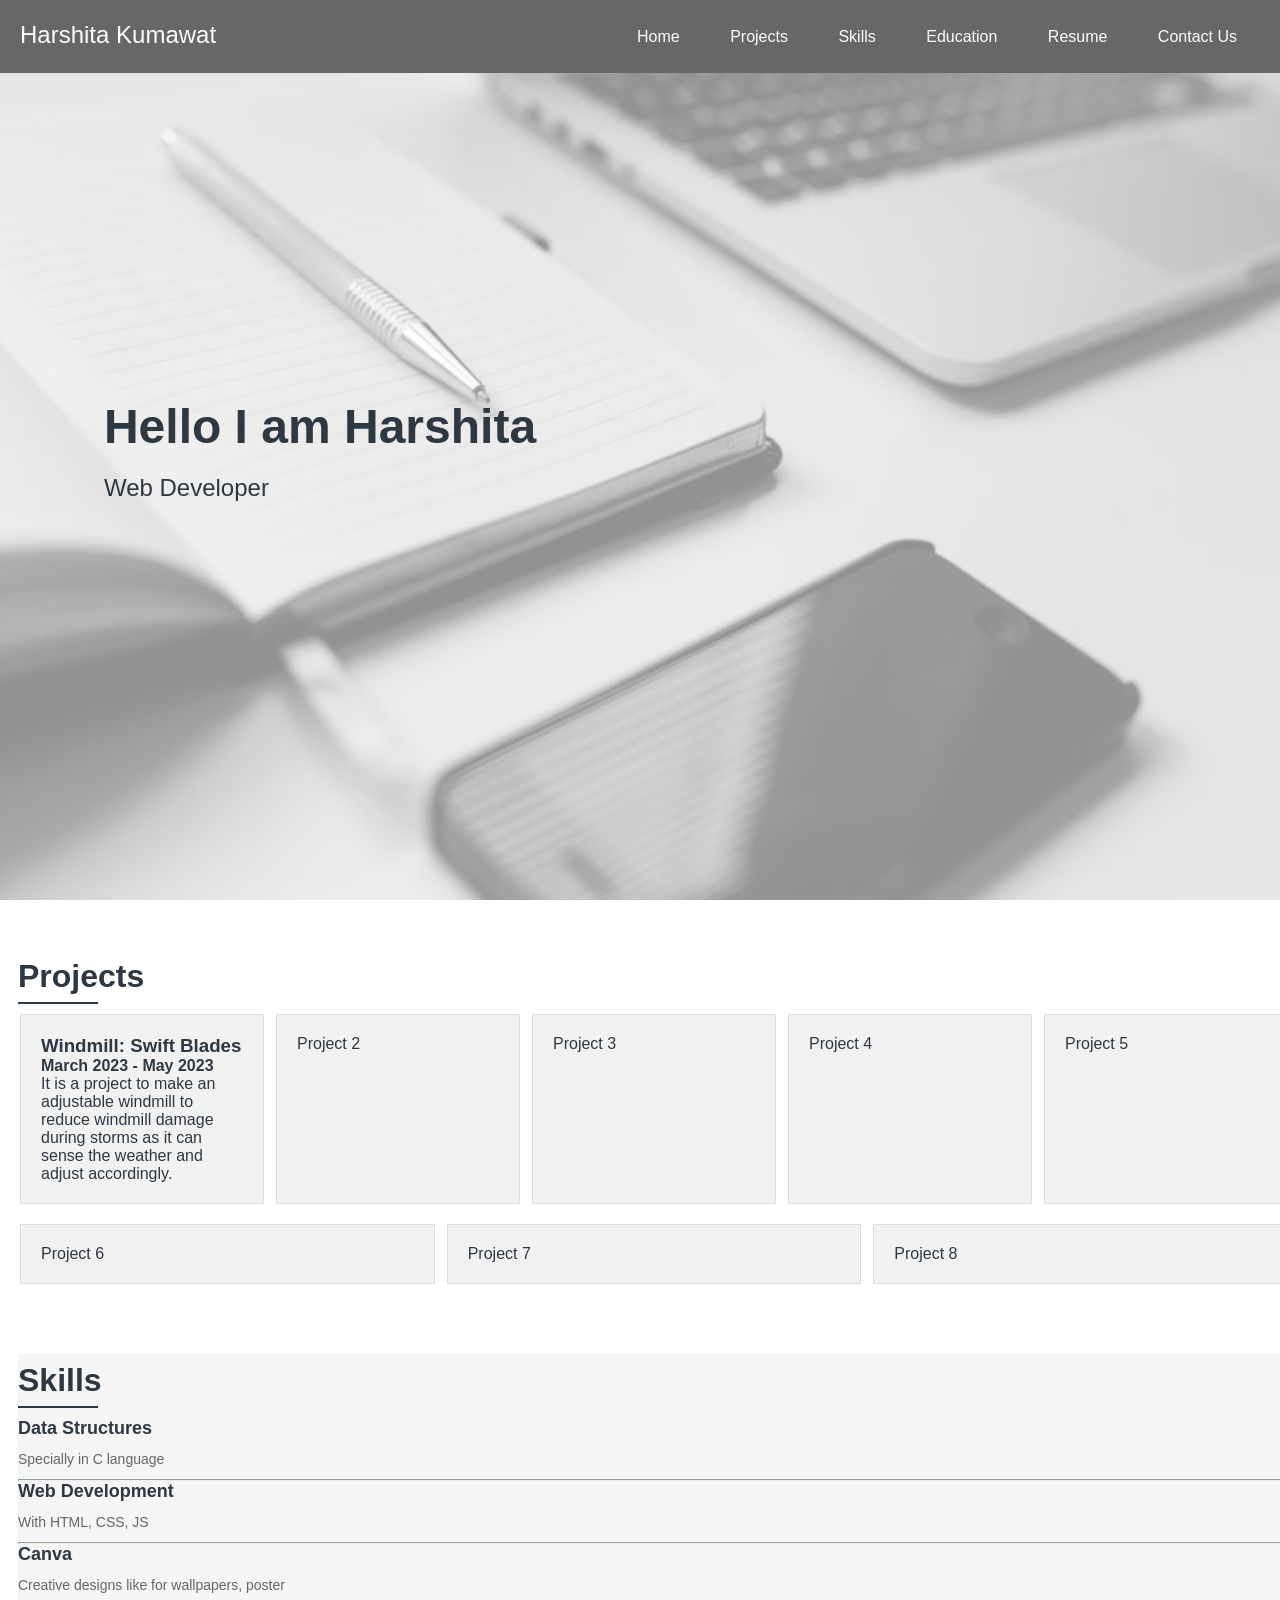
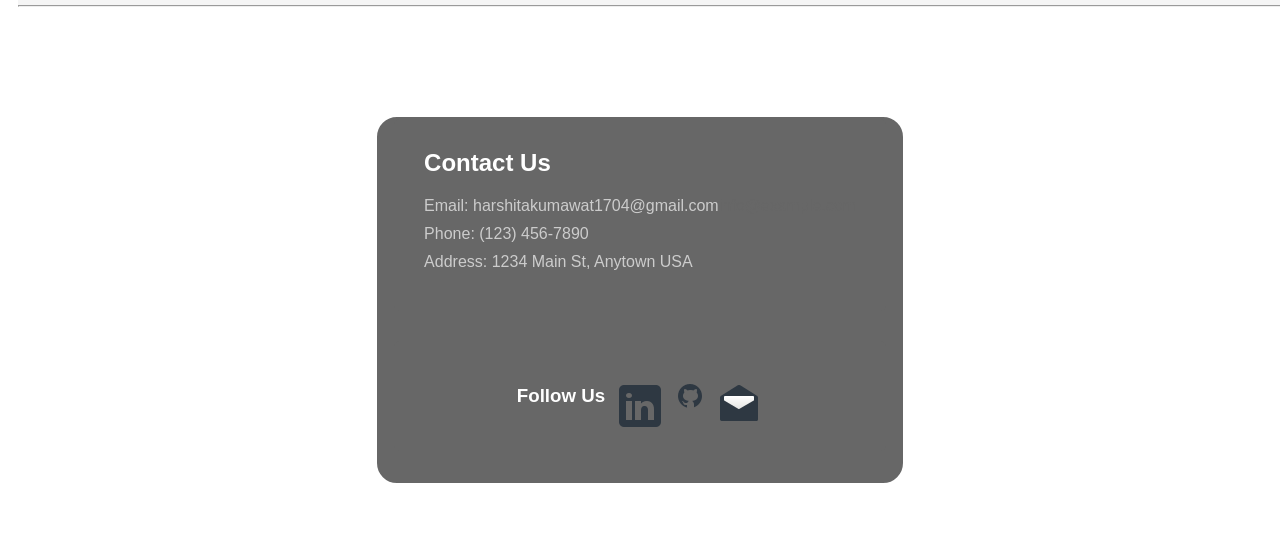
==== commit 85c8f6f0: "Update and rename first.html to index.html" ====
--- a/index.html
+++ b/index.html
@@ -1,260 +1,119 @@
-<!DOCTYPE html>
-<html lang="en">
-<head>
-	<meta charset="utf-8">
-    <meta name="viewport" content="width=device-width, initial-scale=1, shrink-to-fit=no">
-    <meta name="description" content="Start your development with JohnDoe landing page.">
-    <meta name="author" content="Devcrud">
-    <title>Harshita Kumawat</title>
-    <!-- font icons -->
-    <link rel="stylesheet" href="assets/vendors/themify-icons/css/themify-icons.css">
-    <!-- Bootstrap + JohnDoe main styles -->
-	<link rel="stylesheet" href="style.css">
-</head>
-<body data-spy="scroll" data-target=".navbar" data-offset="40" id="home">
-    <a href="components.html" class="btn btn-primary btn-component" data-spy="affix" data-offset-top="600"><i class="ti-shift-left-alt"></i> Components</a>
-    <header class="header">
-        <div class="container">
-            <div class="header-content">
-                <h4 class="header-subtitle" >Hello, I am</h4>
-                <h1 class="header-title">Harshita Kumawat</h1>
-                <h6 class="header-mono" >Software Developer</h6>
-                <button class="btn btn-primary btn-rounded"><i class="ti-printer pr-2"></i>Resume</button>
-            </div>
-        </div>
-    </header>
-    <nav class="navbar sticky-top navbar-expand-lg navbar-light bg-white" data-spy="affix" data-offset-top="510">
-        <div class="container">
-            <button class="navbar-toggler ml-auto" type="button" data-toggle="collapse" data-target="#navbarSupportedContent" aria-controls="navbarSupportedContent" aria-expanded="false" aria-label="Toggle navigation">
-                <span class="navbar-toggler-icon"></span>
-            </button>
-            <div class="collapse mt-sm-20 navbar-collapse" id="navbarSupportedContent">
-                <ul class="navbar-nav mr-auto">
-                    <li class="nav-item">
-                        <a href="#home" class="nav-link">Home</a>
-                    </li>
-                    <li class="nav-item">
-                        <a href="#about" class="nav-link">About</a>
-                    </li>
-                    <li class="nav-item">
-                        <a href="#resume" class="nav-link">Resume</a>
-                    </li>
-                </ul>
-                <ul class="navbar-nav brand">
-                    <img src="assets/imgs/avatar.jpg" alt="" class="brand-img">
-                    <li class="brand-txt">
-                        <h5 class="brand-title">John Doe</h5>
-                        <div class="brand-subtitle">Web Designer | Developer</div>
-                    </li>
-                </ul>
-                <ul class="navbar-nav ml-auto">
-                    <li class="nav-item">
-                        <a href="#portfolio" class="nav-link">Portfolio</a>
-                    </li>
-                    <li class="nav-item last-item">
-                        <a href="#contact" class="nav-link">Contact</a>
-                    </li>
-                </ul>
-            </div>
-        </div>
-    </nav>
-    <div class="container-fluid">
-        <div id="about" class="row about-section">
-            <div class="col-lg-4 about-card">
-                <h3 class="font-weight-light">Who am I ?</h3>
-                <span class="line mb-5"></span>
-                <h5 class="mb-3">A Web Designer </h5>
-                <p class="mt-20">I am expertising my skills in JavaScript | React JS</p>
-                <button class="btn btn-outline-danger"><i class="icon-down-circled2 "></i>Download My CV</button>
-            </div>
-
-            <div class="col-lg-4 about-card">
-                <h3 class="font-weight-light">My Expertise</h3>
-                <span class="line mb-5"></span>
-                <div class="row">
-                    <div class="col-1 text-danger pt-1"><i class="ti-widget icon-lg"></i></div>
-                    <div class="col-10 ml-auto mr-3">
-                        <h6>Data Structures</h6>
-                        <p class="subtitle">Specially in C language</p>
-                        <hr>
-                    </div>
-                </div>
-                <div class="row">
-                    <div class="col-1 text-danger pt-1"><i class="ti-paint-bucket icon-lg"></i></div>
-                    <div class="col-10 ml-auto mr-3">
-                        <h6>Web Development</h6>
-                        <p class="subtitle">With HTML, CSS, JS</p>
-                        <hr>
-                    </div>
-                </div>
-                <div class="row">
-                    <div class="col-1 text-danger pt-1"><i class="ti-stats-up icon-lg"></i></div>
-                    <div class="col-10 ml-auto mr-3">
-                        <h6>Canva</h6>
-                        <p class="subtitle">Creative designs like for wallpapers, poster</p>
-                        <hr>
-                    </div>
-                </div>
-            </div>
-        </div>
-    </div>
-
-    <!--Resume Section-->
-    <section class="section" id="resume">
-        <div class="container">
-            <h2 class="mb-5"><span class="text-danger">My</span> Resume</h2>
-            <div class="row">
-                <div class="col-md-6 col-lg-4">
-                    <div class="card">
-                       <div class="card-header">
-                            <div class="mt-2">
-                                <h4>Expertise</h4>
-                                <span class="line"></span>  
-                            </div>
-                        </div>
-                        <div class="card-body">
-                            <h6 class="title text-danger">2017 - Present</h6>
-                            <P>UX Developer</P>
-                            <P class="subtitle">Lorem ipsum dolor sit amet, consectetur adipisicing elit. Nostrum recusandae, cupiditate ullam dolor ratione repellendus.aliquid repudiandae saepe!.</P>
-                            <hr>
-                            <h6 class="title text-danger">2016 - 2017</h6>
-                            <P>Front-end Developer</P>
-                            <P class="subtitle">Lorem ipsum dolor sit amet, consectetur adipisicing elit. Nostrum recusandae, cupiditate ullam dolor ratione repellendus.aliquid repudiandae saepe!.</P>
-                            <hr>
-                            <h6 class="title text-danger">2015 - 2016</h6>
-                            <P>UX Designer</P>
-                            <P class="subtitle">Lorem ipsum dolor sit amet, consectetur adipisicing elit. Nostrum recusandae, cupiditate ullam dolor ratione repellendus.aliquid repudiandae saepe!.</P>
-                        </div>
-                    </div>
-                </div>
-                <div class="col-md-6 col-lg-4">
-                    <div class="card">
-                       <div class="card-header">
-                            <div class="mt-2">
-                                <h4>Education</h4>
-                                <span class="line"></span>  
-                            </div>
-                        </div>
-                        <div class="card-body">
-                            <h6 class="title text-danger">2022 - 2026</h6>
-                            <P>BTech Computer Engineering</P>
-                            <P class="subtitle">From JK Lakshmipat University<br>
-                                Currently in 4th Semester. <br>
-                                SGPA - 8.16
-                            </P>
-                            <hr>
-                            <h6 class="title text-danger">2021 - 2022</h6>
-                            <P>Senior Secondary Education</P>
-                            <P class="subtitle">From KMD Public School<br>
-                                RBSE BOARD<br>
-                                PERCENTAGE - 85%</P>
-                            <hr>
-                            <h6 class="title text-danger">2019 - 2020</h6>
-                            <P>Secondary Education</P>
-                            <P class="subtitle">From KMD Public School<br>
-                                RBSE BOARD<br>
-                                PERCENTAGE - 85%</P>
-                            
-                        </div>
-                    </div>
-                </div>
-
-                <!-- Skills -->
-                <div class="col-lg-4">
-                    <div class="card">
-                       <div class="card-header">
-                            <div class="pull-left">
-                                <h4 class="mt-2">Skills</h4>
-                                <span class="line"></span>  
-                            </div>
-                        </div>
-                        <div class="card-body pb-2">
-                           <h6>HTML &amp; CSS</h6>
-                            <div class="progress mb-3">
-                                <div class="progress-bar bg-danger" role="progressbar" style="width: 97%" aria-valuenow="25" aria-valuemin="0" aria-valuemax="100"></div>
-                            </div>
-                            <h6>JavaScript</h6>
-                            <div class="progress mb-3">
-                                <div class="progress-bar bg-danger" role="progressbar" style="width: 35%" aria-valuenow="25" aria-valuemin="0" aria-valuemax="100"></div>
-                            </div>
-                            <h6>C</h6>
-                            <div class="progress mb-3">
-                                <div class="progress-bar bg-danger" role="progressbar" style="width: 90%" aria-valuenow="75" aria-valuemin="0" aria-valuemax="100"></div>
-                            </div>
-                            <h6>C++</h6>
-                            <div class="progress mb-3">
-                                <div class="progress-bar bg-danger" role="progressbar" style="width: 60%" aria-valuenow="75" aria-valuemin="0" aria-valuemax="100"></div>
-                            </div>
-                        </div>
-                    </div>
-
-                    <!-- Languages -->
-                    <div class="card">
-                       <div class="card-header">
-                            <div class="pull-left">
-                                <h4 class="mt-2">Languages</h4>
-                                <span class="line"></span>  
-                            </div>
-                        </div>
-                        <div class="card-body pb-2">
-                           <h6>Hindi</h6>
-                            <div class="progress mb-3">
-                                <div class="progress-bar bg-danger" role="progressbar" style="width: 80%" aria-valuenow="25" aria-valuemin="0" aria-valuemax="100"></div>
-                            </div>
-                            <h6>English</h6>
-                            <div class="progress mb-3">
-                                <div class="progress-bar bg-danger" role="progressbar" style="width: 65%" aria-valuenow="55" aria-valuemin="0" aria-valuemax="100"></div>
-                            </div>
-                        </div>
-                    </div>
-                </div>
-            </div>
-        </div>
-    </section>
-
-
-   
-    <!-- End of portfolio section -->
-    <div class="section contact" id="contact">
-        <div id="map" class="map"></div>
-        <div class="container">
-            <div class="row">
-                <div class="col-lg-4">
-                    <div class="contact-info-card">
-                        <h4 class="contact-title">Get in touch</h4>
-                        <div class="row mb-2">
-                            <div class="col-1 pt-1 mr-1">
-                                <i class="ti-mobile icon-md"></i>
-                            </div>
-                            <div class="col-10 ">
-                                <h6 class="d-inline">Phone : <br> <span class="text-muted">+ (123) 456-789</span></h6>
-                            </div>
-                        </div>
-                        <div class="row mb-2">
-                            <div class="col-1 pt-1 mr-1">
-                                <i class="ti-map-alt icon-md"></i>
-                            </div>
-                            <div class="col-10">
-                                <h6 class="d-inline">Address :<br> <span class="text-muted">12345 Fake ST NoWhere AB Country.</span></h6>
-                            </div>
-                        </div>
-                        <div class="row mb-2">
-                            <div class="col-1 pt-1 mr-1">
-                                <i class="ti-envelope icon-md"></i>
-                            </div>
-                            <div class="col-10">
-                                <h6 class="d-inline">Email :<br> <span class="text-muted">info@website.com</span></h6>
-                            </div>
-                        </div>
-                    </div>
-                </div>
-            </div>
-
-        </div>
-    </div>
-
-    <!-- JohnDoe js -->
-    <script src="assets/js/johndoe.js"></script>
-
-</body>
-</html>
+<!DOCTYPE html>
+<html lang="en">
+<head>
+    <meta charset="UTF-8">
+    <meta name="viewport" content="width=device-width, initial-scale=1.0">
+    <title>Document</title>
+    <link rel="stylesheet" href="style.css">
+</head>
+<body>
+    <header class="container">
+        <div class="left-text">
+            <div class="logo">Harshita Kumawat</div>
+        </div>
+        <div class="right-text">
+            <nav class ="navbar">
+                <div class="menu">
+                    <ul>
+                        <li><a href="#Home">Home</a></li>
+                            <li><a href="#Project">Projects</a></li>
+                            <li><a href="#Skills">Skills</a></li>
+                            <li><a href="#Education">Education</a></li>
+                            <li><a href="#Resume">Resume</a></li>
+                            <li><a href="#Contact">Contact Us</a></li>
+                    </ul>
+                </div>
+            </nav>
+        </div>
+    </header>
+    <div class="backphoto"></div> 
+    <div class="text-overlay">
+        <h1>Hello I am Harshita</h1>
+        <p>Web Developer</p>
+    </div>
+
+    <!-- Projects -->
+    <div class="container-project" >
+        <div class="heading-project" id="project-line">
+            <h3 class="font-weight-light">Projects</h3>
+                <span class="line mb-5"></span>
+        </div>
+        <div class="grid-container">
+                <div class="grid-item">
+                    <h3>Windmill: Swift Blades</h3>
+                    <h4>March 2023 - May 2023</h4>
+                    <p class="project-containt">
+                        It is a project to make an adjustable windmill to reduce windmill damage during storms as it can sense the weather and adjust accordingly.
+                    </p>
+                </div>
+                <div class="grid-item">Project 2</div>
+                <div class="grid-item">Project 3</div>
+                <div class="grid-item">Project 4</div>
+                <div class="grid-item">Project 5</div>
+                <div class="grid-item">Project 6</div>
+                <div class="grid-item">Project 7</div>
+                <div class="grid-item">Project 8</div>
+        </div>
+    </div>
+
+    <!-- Skills -->
+    <div class="container-fluid">
+        <div id="about" class="row about-section">
+            <div class="col-lg-4 about-card">
+                <h3 class="font-weight-light">Skills</h3>
+                <span class="line mb-5"></span>
+                <div class="row">
+                    <div class="col-1 text-danger pt-1"><i class="ti-widget icon-lg"></i></div>
+                    <div class="col-10 ml-auto mr-3">
+                        <h5>Data Structures</h5>
+                        <p class="subtitle">Specially in C language</p>
+                        <hr>
+                    </div>
+                </div>
+                <div class="row">
+                    <div class="col-1 text-danger pt-1"><i class="ti-paint-bucket icon-lg"></i></div>
+                    <div class="col-10 ml-auto mr-3">
+                        <h5>Web Development</h5>
+                        <p class="subtitle">With HTML, CSS, JS</p>
+                        <hr>
+                    </div>
+                </div>
+                <div class="row">
+                    <div class="col-1 text-danger pt-1"><i class="ti-stats-up icon-lg"></i></div>
+                    <div class="col-10 ml-auto mr-3">
+                        <h5>Canva</h5>
+                        <p class="subtitle">Creative designs like for wallpapers, poster</p>
+                        <hr>
+                    </div>
+                </div>
+            </div>
+        </div>
+    </div>
+    
+    <footer>
+        <div class="container-contact">
+          <div class="row-contact">
+            <div class="box">
+                <div class="ccol-md-6">
+                    <div class="contact-box">
+                        <h3 class="contact-h3">Contact Us</h3>
+                        <p class="contact-p"> Email: harshitakumawat1704@gmail.com<a href="mailto:info@example.com">info@example.com</a></p>
+                        <p class="contact-p">Phone: (123) 456-7890</p>
+                        <p class="contact-p">Address: 1234 Main St, Anytown USA</p>
+                    </div>
+                </div>
+                <div class="ccol-md-6">
+                    <div class="social-box">
+                        <h3>Follow Us</h3>
+                        <a href="https://www.linkedin.com/in/harshita-kumawat-350a4b24b/" class="icon-style"><img src="linkedin.png" alt="Linkedin"></a>
+                        <a href="https://icons8.com/icon/62856/github" class="icon-style">
+                        <img src="gihub.png" alt="Github"></a>
+                        <a href="mailto:info@example.com" class="icon-style"><img src="mail.png" alt="Email"></a>
+                    </div>
+                </div>
+            </div>
+          </div>
+        </div>
+      </footer>
+</body>
+</html>
--- a/style.css
+++ b/style.css
@@ -1,11508 +1,319 @@
-@charset "UTF-8";
-
-@import url("https://fonts.googleapis.com/css?family=Source+Sans+Pro:200,200i,300,300i,400,400i,600,600i,700,700i,900,900i&display=swap");
-:root {
-  --blue: #79A9F5;
-  --indigo: #C45F90;
-  --purple: #A16AE8;
-  --pink: #FC8BC0;
-  --red: #F85C70;
-  --orange: #FF8882;
-  --yellow: #FAD02C;
-  --green: #A3C14A;
-  --teal: #20c997;
-  --cyan: #47D8E0;
-  --white: #fff;
-  --gray: #6c757d;
-  --gray-dark: #343a40;
-  --primary: #F85C70;
-  --secondary: #6c757d;
-  --success: #A3C14A;
-  --info: #47D8E0;
-  --warning: #FF8882;
-  --danger: #F85C70;
-  --light: #f8f9fa;
-  --dark: #343a40;
-  --breakpoint-xs: 0;
-  --breakpoint-sm: 576px;
-  --breakpoint-md: 768px;
-  --breakpoint-lg: 992px;
-  --breakpoint-xl: 1200px;
-  --font-family-sans-serif: "Source Sans Pro", sans-serif;
-  --font-family-monospace: SFMono-Regular, Menlo, Monaco, Consolas, "Liberation Mono", "Courier New", monospace;
-}
-
-*,
-*::before,
-*::after {
-  box-sizing: border-box;
-}
-
-html {
-  font-family: sans-serif;
-  line-height: 1.15;
-  -webkit-text-size-adjust: 100%;
-  -webkit-tap-highlight-color: rgba(0, 0, 0, 0);
-}
-
-article, aside, figcaption, figure, footer, header, hgroup, main, nav, section {
-  display: block;
-}
-
-body {
-  margin: 0;
-  font-family: "Source Sans Pro", sans-serif;
-  font-size: 1rem;
-  font-weight: 400;
-  line-height: 1.5;
-  color: #212529;
-  text-align: left;
-  background-color: #fff;
-}
-
-[tabindex="-1"]:focus {
-  outline: 0 !important;
-}
-
-hr {
-  box-sizing: content-box;
-  height: 0;
-  overflow: visible;
-}
-
-h1, h2, h3, h4, h5, h6 {
-  margin-top: 0;
-  margin-bottom: 0.5rem;
-}
-
-p {
-  margin-top: 0;
-  margin-bottom: 1rem;
-}
-
-abbr[title],
-abbr[data-original-title] {
-  text-decoration: underline;
-  -webkit-text-decoration: underline dotted;
-          text-decoration: underline dotted;
-  cursor: help;
-  border-bottom: 0;
-  -webkit-text-decoration-skip-ink: none;
-          text-decoration-skip-ink: none;
-}
-
-address {
-  margin-bottom: 1rem;
-  font-style: normal;
-  line-height: inherit;
-}
-
-ol,
-ul,
-dl {
-  margin-top: 0;
-  margin-bottom: 1rem;
-}
-
-ol ol,
-ul ul,
-ol ul,
-ul ol {
-  margin-bottom: 0;
-}
-
-dt {
-  font-weight: 700;
-}
-
-dd {
-  margin-bottom: .5rem;
-  margin-left: 0;
-}
-
-blockquote {
-  margin: 0 0 1rem;
-}
-
-b,
-strong {
-  font-weight: bolder;
-}
-
-small {
-  font-size: 80%;
-}
-
-sub,
-sup {
-  position: relative;
-  font-size: 75%;
-  line-height: 0;
-  vertical-align: baseline;
-}
-
-sub {
-  bottom: -.25em;
-}
-
-sup {
-  top: -.5em;
-}
-
-a {
-  color: #F85C70;
-  text-decoration: none;
-  background-color: transparent;
-}
-
-a:hover {
-  color: #f51330;
-  text-decoration: none;
-}
-
-a:not([href]):not([tabindex]) {
-  color: inherit;
-  text-decoration: none;
-}
-
-a:not([href]):not([tabindex]):hover, a:not([href]):not([tabindex]):focus {
-  color: inherit;
-  text-decoration: none;
-}
-
-a:not([href]):not([tabindex]):focus {
-  outline: 0;
-}
-
-pre,
-code,
-kbd,
-samp {
-  font-family: SFMono-Regular, Menlo, Monaco, Consolas, "Liberation Mono", "Courier New", monospace;
-  font-size: 1em;
-}
-
-pre {
-  margin-top: 0;
-  margin-bottom: 1rem;
-  overflow: auto;
-}
-
-figure {
-  margin: 0 0 1rem;
-}
-
-img {
-  vertical-align: middle;
-  border-style: none;
-}
-
-svg {
-  overflow: hidden;
-  vertical-align: middle;
-}
-
-table {
-  border-collapse: collapse;
-}
-
-caption {
-  padding-top: 0.75rem;
-  padding-bottom: 0.75rem;
-  color: #6c757d;
-  text-align: left;
-  caption-side: bottom;
-}
-
-th {
-  text-align: inherit;
-}
-
-label {
-  display: inline-block;
-  margin-bottom: 0.5rem;
-}
-
-button {
-  border-radius: 0;
-}
-
-button:focus {
-  outline: 1px dotted;
-  outline: 5px auto -webkit-focus-ring-color;
-}
-
-input,
-button,
-select,
-optgroup,
-textarea {
-  margin: 0;
-  font-family: inherit;
-  font-size: inherit;
-  line-height: inherit;
-}
-
-button,
-input {
-  overflow: visible;
-}
-
-button,
-select {
-  text-transform: none;
-}
-
-select {
-  word-wrap: normal;
-}
-
-button,
-[type="button"],
-[type="reset"],
-[type="submit"] {
-  -webkit-appearance: button;
-}
-
-button:not(:disabled),
-[type="button"]:not(:disabled),
-[type="reset"]:not(:disabled),
-[type="submit"]:not(:disabled) {
-  cursor: pointer;
-}
-
-button::-moz-focus-inner,
-[type="button"]::-moz-focus-inner,
-[type="reset"]::-moz-focus-inner,
-[type="submit"]::-moz-focus-inner {
-  padding: 0;
-  border-style: none;
-}
-
-input[type="radio"],
-input[type="checkbox"] {
-  box-sizing: border-box;
-  padding: 0;
-}
-
-input[type="date"],
-input[type="time"],
-input[type="datetime-local"],
-input[type="month"] {
-  -webkit-appearance: listbox;
-}
-
-textarea {
-  overflow: auto;
-  resize: vertical;
-}
-
-fieldset {
-  min-width: 0;
-  padding: 0;
-  margin: 0;
-  border: 0;
-}
-
-legend {
-  display: block;
-  width: 100%;
-  max-width: 100%;
-  padding: 0;
-  margin-bottom: .5rem;
-  font-size: 1.5rem;
-  line-height: inherit;
-  color: inherit;
-  white-space: normal;
-}
-
-progress {
-  vertical-align: baseline;
-}
-
-[type="number"]::-webkit-inner-spin-button,
-[type="number"]::-webkit-outer-spin-button {
-  height: auto;
-}
-
-[type="search"] {
-  outline-offset: -2px;
-  -webkit-appearance: none;
-}
-
-[type="search"]::-webkit-search-decoration {
-  -webkit-appearance: none;
-}
-
-::-webkit-file-upload-button {
-  font: inherit;
-  -webkit-appearance: button;
-}
-
-output {
-  display: inline-block;
-}
-
-summary {
-  display: list-item;
-  cursor: pointer;
-}
-
-template {
-  display: none;
-}
-
-[hidden] {
-  display: none !important;
-}
-
-h1, h2, h3, h4, h5, h6,
-.h1, .h2, .h3, .h4, .h5, .h6 {
-  margin-bottom: 0.5rem;
-  font-family: "Dosis", sans-serif;
-  font-weight: 500;
-  line-height: 1.2;
-}
-
-h1, .h1 {
-  font-size: 2.5rem;
-}
-
-h2, .h2 {
-  font-size: 2rem;
-}
-
-h3, .h3 {
-  font-size: 1.75rem;
-}
-
-h4, .h4 {
-  font-size: 1.5rem;
-}
-
-h5, .h5 {
-  font-size: 1.25rem;
-}
-
-h6, .h6 {
-  font-size: 1rem;
-}
-
-.lead {
-  font-size: 1.25rem;
-  font-weight: 300;
-}
-
-.display-1 {
-  font-size: 6rem;
-  font-weight: 300;
-  line-height: 1.2;
-}
-
-.display-2 {
-  font-size: 5.5rem;
-  font-weight: 300;
-  line-height: 1.2;
-}
-
-.display-3 {
-  font-size: 4.5rem;
-  font-weight: 300;
-  line-height: 1.2;
-}
-
-.display-4 {
-  font-size: 3.5rem;
-  font-weight: 300;
-  line-height: 1.2;
-}
-
-hr {
-  margin-top: 1rem;
-  margin-bottom: 1rem;
-  border: 0;
-  border-top: 1px solid rgba(0, 0, 0, 0.1);
-}
-
-small,
-.small {
-  font-size: 80%;
-  font-weight: 400;
-}
-
-mark,
-.mark {
-  padding: 0.2em;
-  background-color: #fcf8e3;
-}
-
-.list-unstyled {
-  padding-left: 0;
-  list-style: none;
-}
-
-.list-inline {
-  padding-left: 0;
-  list-style: none;
-}
-
-.list-inline-item {
-  display: inline-block;
-}
-
-.list-inline-item:not(:last-child) {
-  margin-right: 0.5rem;
-}
-
-.initialism {
-  font-size: 90%;
-  text-transform: uppercase;
-}
-
-.blockquote {
-  margin-bottom: 1rem;
-  font-size: 1.25rem;
-}
-
-.blockquote-footer {
-  display: block;
-  font-size: 80%;
-  color: #6c757d;
-}
-
-.blockquote-footer::before {
-  content: "\2014\00A0";
-}
-
-.img-fluid {
-  max-width: 100%;
-  height: auto;
-}
-
-.img-thumbnail {
-  padding: 0.25rem;
-  background-color: #fff;
-  border: 1px solid #dee2e6;
-  border-radius: 0.25rem;
-  max-width: 100%;
-  height: auto;
-}
-
-.figure {
-  display: inline-block;
-}
-
-.figure-img {
-  margin-bottom: 0.5rem;
-  line-height: 1;
-}
-
-.figure-caption {
-  font-size: 90%;
-  color: #6c757d;
-}
-
-code {
-  font-size: 87.5%;
-  color: #FC8BC0;
-  word-break: break-word;
-}
-
-a > code {
-  color: inherit;
-}
-
-kbd {
-  padding: 0.2rem 0.4rem;
-  font-size: 87.5%;
-  color: #fff;
-  background-color: #212529;
-  border-radius: 0.2rem;
-}
-
-kbd kbd {
-  padding: 0;
-  font-size: 100%;
-  font-weight: 700;
-}
-
-pre {
-  display: block;
-  font-size: 87.5%;
-  color: #212529;
-}
-
-pre code {
-  font-size: inherit;
-  color: inherit;
-  word-break: normal;
-}
-
-.pre-scrollable {
-  max-height: 340px;
-  overflow-y: scroll;
-}
-
-.container {
-  width: 100%;
-  padding-right: 15px;
-  padding-left: 15px;
-  margin-right: auto;
-  margin-left: auto;
-}
-
-@media (min-width: 576px) {
-  .container {
-    max-width: 540px;
-  }
-}
-
-@media (min-width: 768px) {
-  .container {
-    max-width: 720px;
-  }
-}
-
-@media (min-width: 992px) {
-  .container {
-    max-width: 960px;
-  }
-}
-
-@media (min-width: 1200px) {
-  .container {
-    max-width: 1140px;
-  }
-}
-
-.container-fluid {
-  width: 100%;
-  padding-right: 15px;
-  padding-left: 15px;
-  margin-right: auto;
-  margin-left: auto;
-}
-
-.row {
-  display: -webkit-box;
-  display: -webkit-flex;
-  display: -ms-flexbox;
-  display: flex;
-  -webkit-flex-wrap: wrap;
-      -ms-flex-wrap: wrap;
-          flex-wrap: wrap;
-  margin-right: -15px;
-  margin-left: -15px;
-}
-
-.no-gutters {
-  margin-right: 0;
-  margin-left: 0;
-}
-
-.no-gutters > .col,
-.no-gutters > [class*="col-"] {
-  padding-right: 0;
-  padding-left: 0;
-}
-
-.col-1, .col-2, .col-3, .col-4, .col-5, .col-6, .col-7, .col-8, .col-9, .col-10, .col-11, .col-12, .col,
-.col-auto, .col-sm-1, .col-sm-2, .col-sm-3, .col-sm-4, .col-sm-5, .col-sm-6, .col-sm-7, .col-sm-8, .col-sm-9, .col-sm-10, .col-sm-11, .col-sm-12, .col-sm,
-.col-sm-auto, .col-md-1, .col-md-2, .col-md-3, .col-md-4, .col-md-5, .col-md-6, .col-md-7, .col-md-8, .col-md-9, .col-md-10, .col-md-11, .col-md-12, .col-md,
-.col-md-auto, .col-lg-1, .col-lg-2, .col-lg-3, .col-lg-4, .col-lg-5, .col-lg-6, .col-lg-7, .col-lg-8, .col-lg-9, .col-lg-10, .col-lg-11, .col-lg-12, .col-lg,
-.col-lg-auto, .col-xl-1, .col-xl-2, .col-xl-3, .col-xl-4, .col-xl-5, .col-xl-6, .col-xl-7, .col-xl-8, .col-xl-9, .col-xl-10, .col-xl-11, .col-xl-12, .col-xl,
-.col-xl-auto {
-  position: relative;
-  width: 100%;
-  padding-right: 15px;
-  padding-left: 15px;
-}
-
-.col {
-  -webkit-flex-basis: 0;
-      -ms-flex-preferred-size: 0;
-          flex-basis: 0;
-  -webkit-box-flex: 1;
-  -webkit-flex-grow: 1;
-      -ms-flex-positive: 1;
-          flex-grow: 1;
-  max-width: 100%;
-}
-
-.col-auto {
-  -webkit-box-flex: 0;
-  -webkit-flex: 0 0 auto;
-      -ms-flex: 0 0 auto;
-          flex: 0 0 auto;
-  width: auto;
-  max-width: 100%;
-}
-
-.col-1 {
-  -webkit-box-flex: 0;
-  -webkit-flex: 0 0 8.33333%;
-      -ms-flex: 0 0 8.33333%;
-          flex: 0 0 8.33333%;
-  max-width: 8.33333%;
-}
-
-.col-2 {
-  -webkit-box-flex: 0;
-  -webkit-flex: 0 0 16.66667%;
-      -ms-flex: 0 0 16.66667%;
-          flex: 0 0 16.66667%;
-  max-width: 16.66667%;
-}
-
-.col-3 {
-  -webkit-box-flex: 0;
-  -webkit-flex: 0 0 25%;
-      -ms-flex: 0 0 25%;
-          flex: 0 0 25%;
-  max-width: 25%;
-}
-
-.col-4 {
-  -webkit-box-flex: 0;
-  -webkit-flex: 0 0 33.33333%;
-      -ms-flex: 0 0 33.33333%;
-          flex: 0 0 33.33333%;
-  max-width: 33.33333%;
-}
-
-.col-5 {
-  -webkit-box-flex: 0;
-  -webkit-flex: 0 0 41.66667%;
-      -ms-flex: 0 0 41.66667%;
-          flex: 0 0 41.66667%;
-  max-width: 41.66667%;
-}
-
-.col-6 {
-  -webkit-box-flex: 0;
-  -webkit-flex: 0 0 50%;
-      -ms-flex: 0 0 50%;
-          flex: 0 0 50%;
-  max-width: 50%;
-}
-
-.col-7 {
-  -webkit-box-flex: 0;
-  -webkit-flex: 0 0 58.33333%;
-      -ms-flex: 0 0 58.33333%;
-          flex: 0 0 58.33333%;
-  max-width: 58.33333%;
-}
-
-.col-8 {
-  -webkit-box-flex: 0;
-  -webkit-flex: 0 0 66.66667%;
-      -ms-flex: 0 0 66.66667%;
-          flex: 0 0 66.66667%;
-  max-width: 66.66667%;
-}
-
-.col-9 {
-  -webkit-box-flex: 0;
-  -webkit-flex: 0 0 75%;
-      -ms-flex: 0 0 75%;
-          flex: 0 0 75%;
-  max-width: 75%;
-}
-
-.col-10 {
-  -webkit-box-flex: 0;
-  -webkit-flex: 0 0 83.33333%;
-      -ms-flex: 0 0 83.33333%;
-          flex: 0 0 83.33333%;
-  max-width: 83.33333%;
-}
-
-.col-11 {
-  -webkit-box-flex: 0;
-  -webkit-flex: 0 0 91.66667%;
-      -ms-flex: 0 0 91.66667%;
-          flex: 0 0 91.66667%;
-  max-width: 91.66667%;
-}
-
-.col-12 {
-  -webkit-box-flex: 0;
-  -webkit-flex: 0 0 100%;
-      -ms-flex: 0 0 100%;
-          flex: 0 0 100%;
-  max-width: 100%;
-}
-
-.order-first {
-  -webkit-box-ordinal-group: 0;
-  -webkit-order: -1;
-      -ms-flex-order: -1;
-          order: -1;
-}
-
-.order-last {
-  -webkit-box-ordinal-group: 14;
-  -webkit-order: 13;
-      -ms-flex-order: 13;
-          order: 13;
-}
-
-.order-0 {
-  -webkit-box-ordinal-group: 1;
-  -webkit-order: 0;
-      -ms-flex-order: 0;
-          order: 0;
-}
-
-.order-1 {
-  -webkit-box-ordinal-group: 2;
-  -webkit-order: 1;
-      -ms-flex-order: 1;
-          order: 1;
-}
-
-.order-2 {
-  -webkit-box-ordinal-group: 3;
-  -webkit-order: 2;
-      -ms-flex-order: 2;
-          order: 2;
-}
-
-.order-3 {
-  -webkit-box-ordinal-group: 4;
-  -webkit-order: 3;
-      -ms-flex-order: 3;
-          order: 3;
-}
-
-.order-4 {
-  -webkit-box-ordinal-group: 5;
-  -webkit-order: 4;
-      -ms-flex-order: 4;
-          order: 4;
-}
-
-.order-5 {
-  -webkit-box-ordinal-group: 6;
-  -webkit-order: 5;
-      -ms-flex-order: 5;
-          order: 5;
-}
-
-.order-6 {
-  -webkit-box-ordinal-group: 7;
-  -webkit-order: 6;
-      -ms-flex-order: 6;
-          order: 6;
-}
-
-.order-7 {
-  -webkit-box-ordinal-group: 8;
-  -webkit-order: 7;
-      -ms-flex-order: 7;
-          order: 7;
-}
-
-.order-8 {
-  -webkit-box-ordinal-group: 9;
-  -webkit-order: 8;
-      -ms-flex-order: 8;
-          order: 8;
-}
-
-.order-9 {
-  -webkit-box-ordinal-group: 10;
-  -webkit-order: 9;
-      -ms-flex-order: 9;
-          order: 9;
-}
-
-.order-10 {
-  -webkit-box-ordinal-group: 11;
-  -webkit-order: 10;
-      -ms-flex-order: 10;
-          order: 10;
-}
-
-.order-11 {
-  -webkit-box-ordinal-group: 12;
-  -webkit-order: 11;
-      -ms-flex-order: 11;
-          order: 11;
-}
-
-.order-12 {
-  -webkit-box-ordinal-group: 13;
-  -webkit-order: 12;
-      -ms-flex-order: 12;
-          order: 12;
-}
-
-.offset-1 {
-  margin-left: 8.33333%;
-}
-
-.offset-2 {
-  margin-left: 16.66667%;
-}
-
-.offset-3 {
-  margin-left: 25%;
-}
-
-.offset-4 {
-  margin-left: 33.33333%;
-}
-
-.offset-5 {
-  margin-left: 41.66667%;
-}
-
-.offset-6 {
-  margin-left: 50%;
-}
-
-.offset-7 {
-  margin-left: 58.33333%;
-}
-
-.offset-8 {
-  margin-left: 66.66667%;
-}
-
-.offset-9 {
-  margin-left: 75%;
-}
-
-.offset-10 {
-  margin-left: 83.33333%;
-}
-
-.offset-11 {
-  margin-left: 91.66667%;
-}
-
-@media (min-width: 576px) {
-  .col-sm {
-    -webkit-flex-basis: 0;
-        -ms-flex-preferred-size: 0;
-            flex-basis: 0;
-    -webkit-box-flex: 1;
-    -webkit-flex-grow: 1;
-        -ms-flex-positive: 1;
-            flex-grow: 1;
-    max-width: 100%;
-  }
-  .col-sm-auto {
-    -webkit-box-flex: 0;
-    -webkit-flex: 0 0 auto;
-        -ms-flex: 0 0 auto;
-            flex: 0 0 auto;
-    width: auto;
-    max-width: 100%;
-  }
-  .col-sm-1 {
-    -webkit-box-flex: 0;
-    -webkit-flex: 0 0 8.33333%;
-        -ms-flex: 0 0 8.33333%;
-            flex: 0 0 8.33333%;
-    max-width: 8.33333%;
-  }
-  .col-sm-2 {
-    -webkit-box-flex: 0;
-    -webkit-flex: 0 0 16.66667%;
-        -ms-flex: 0 0 16.66667%;
-            flex: 0 0 16.66667%;
-    max-width: 16.66667%;
-  }
-  .col-sm-3 {
-    -webkit-box-flex: 0;
-    -webkit-flex: 0 0 25%;
-        -ms-flex: 0 0 25%;
-            flex: 0 0 25%;
-    max-width: 25%;
-  }
-  .col-sm-4 {
-    -webkit-box-flex: 0;
-    -webkit-flex: 0 0 33.33333%;
-        -ms-flex: 0 0 33.33333%;
-            flex: 0 0 33.33333%;
-    max-width: 33.33333%;
-  }
-  .col-sm-5 {
-    -webkit-box-flex: 0;
-    -webkit-flex: 0 0 41.66667%;
-        -ms-flex: 0 0 41.66667%;
-            flex: 0 0 41.66667%;
-    max-width: 41.66667%;
-  }
-  .col-sm-6 {
-    -webkit-box-flex: 0;
-    -webkit-flex: 0 0 50%;
-        -ms-flex: 0 0 50%;
-            flex: 0 0 50%;
-    max-width: 50%;
-  }
-  .col-sm-7 {
-    -webkit-box-flex: 0;
-    -webkit-flex: 0 0 58.33333%;
-        -ms-flex: 0 0 58.33333%;
-            flex: 0 0 58.33333%;
-    max-width: 58.33333%;
-  }
-  .col-sm-8 {
-    -webkit-box-flex: 0;
-    -webkit-flex: 0 0 66.66667%;
-        -ms-flex: 0 0 66.66667%;
-            flex: 0 0 66.66667%;
-    max-width: 66.66667%;
-  }
-  .col-sm-9 {
-    -webkit-box-flex: 0;
-    -webkit-flex: 0 0 75%;
-        -ms-flex: 0 0 75%;
-            flex: 0 0 75%;
-    max-width: 75%;
-  }
-  .col-sm-10 {
-    -webkit-box-flex: 0;
-    -webkit-flex: 0 0 83.33333%;
-        -ms-flex: 0 0 83.33333%;
-            flex: 0 0 83.33333%;
-    max-width: 83.33333%;
-  }
-  .col-sm-11 {
-    -webkit-box-flex: 0;
-    -webkit-flex: 0 0 91.66667%;
-        -ms-flex: 0 0 91.66667%;
-            flex: 0 0 91.66667%;
-    max-width: 91.66667%;
-  }
-  .col-sm-12 {
-    -webkit-box-flex: 0;
-    -webkit-flex: 0 0 100%;
-        -ms-flex: 0 0 100%;
-            flex: 0 0 100%;
-    max-width: 100%;
-  }
-  .order-sm-first {
-    -webkit-box-ordinal-group: 0;
-    -webkit-order: -1;
-        -ms-flex-order: -1;
-            order: -1;
-  }
-  .order-sm-last {
-    -webkit-box-ordinal-group: 14;
-    -webkit-order: 13;
-        -ms-flex-order: 13;
-            order: 13;
-  }
-  .order-sm-0 {
-    -webkit-box-ordinal-group: 1;
-    -webkit-order: 0;
-        -ms-flex-order: 0;
-            order: 0;
-  }
-  .order-sm-1 {
-    -webkit-box-ordinal-group: 2;
-    -webkit-order: 1;
-        -ms-flex-order: 1;
-            order: 1;
-  }
-  .order-sm-2 {
-    -webkit-box-ordinal-group: 3;
-    -webkit-order: 2;
-        -ms-flex-order: 2;
-            order: 2;
-  }
-  .order-sm-3 {
-    -webkit-box-ordinal-group: 4;
-    -webkit-order: 3;
-        -ms-flex-order: 3;
-            order: 3;
-  }
-  .order-sm-4 {
-    -webkit-box-ordinal-group: 5;
-    -webkit-order: 4;
-        -ms-flex-order: 4;
-            order: 4;
-  }
-  .order-sm-5 {
-    -webkit-box-ordinal-group: 6;
-    -webkit-order: 5;
-        -ms-flex-order: 5;
-            order: 5;
-  }
-  .order-sm-6 {
-    -webkit-box-ordinal-group: 7;
-    -webkit-order: 6;
-        -ms-flex-order: 6;
-            order: 6;
-  }
-  .order-sm-7 {
-    -webkit-box-ordinal-group: 8;
-    -webkit-order: 7;
-        -ms-flex-order: 7;
-            order: 7;
-  }
-  .order-sm-8 {
-    -webkit-box-ordinal-group: 9;
-    -webkit-order: 8;
-        -ms-flex-order: 8;
-            order: 8;
-  }
-  .order-sm-9 {
-    -webkit-box-ordinal-group: 10;
-    -webkit-order: 9;
-        -ms-flex-order: 9;
-            order: 9;
-  }
-  .order-sm-10 {
-    -webkit-box-ordinal-group: 11;
-    -webkit-order: 10;
-        -ms-flex-order: 10;
-            order: 10;
-  }
-  .order-sm-11 {
-    -webkit-box-ordinal-group: 12;
-    -webkit-order: 11;
-        -ms-flex-order: 11;
-            order: 11;
-  }
-  .order-sm-12 {
-    -webkit-box-ordinal-group: 13;
-    -webkit-order: 12;
-        -ms-flex-order: 12;
-            order: 12;
-  }
-  .offset-sm-0 {
-    margin-left: 0;
-  }
-  .offset-sm-1 {
-    margin-left: 8.33333%;
-  }
-  .offset-sm-2 {
-    margin-left: 16.66667%;
-  }
-  .offset-sm-3 {
-    margin-left: 25%;
-  }
-  .offset-sm-4 {
-    margin-left: 33.33333%;
-  }
-  .offset-sm-5 {
-    margin-left: 41.66667%;
-  }
-  .offset-sm-6 {
-    margin-left: 50%;
-  }
-  .offset-sm-7 {
-    margin-left: 58.33333%;
-  }
-  .offset-sm-8 {
-    margin-left: 66.66667%;
-  }
-  .offset-sm-9 {
-    margin-left: 75%;
-  }
-  .offset-sm-10 {
-    margin-left: 83.33333%;
-  }
-  .offset-sm-11 {
-    margin-left: 91.66667%;
-  }
-}
-
-@media (min-width: 768px) {
-  .col-md {
-    -webkit-flex-basis: 0;
-        -ms-flex-preferred-size: 0;
-            flex-basis: 0;
-    -webkit-box-flex: 1;
-    -webkit-flex-grow: 1;
-        -ms-flex-positive: 1;
-            flex-grow: 1;
-    max-width: 100%;
-  }
-  .col-md-auto {
-    -webkit-box-flex: 0;
-    -webkit-flex: 0 0 auto;
-        -ms-flex: 0 0 auto;
-            flex: 0 0 auto;
-    width: auto;
-    max-width: 100%;
-  }
-  .col-md-1 {
-    -webkit-box-flex: 0;
-    -webkit-flex: 0 0 8.33333%;
-        -ms-flex: 0 0 8.33333%;
-            flex: 0 0 8.33333%;
-    max-width: 8.33333%;
-  }
-  .col-md-2 {
-    -webkit-box-flex: 0;
-    -webkit-flex: 0 0 16.66667%;
-        -ms-flex: 0 0 16.66667%;
-            flex: 0 0 16.66667%;
-    max-width: 16.66667%;
-  }
-  .col-md-3 {
-    -webkit-box-flex: 0;
-    -webkit-flex: 0 0 25%;
-        -ms-flex: 0 0 25%;
-            flex: 0 0 25%;
-    max-width: 25%;
-  }
-  .col-md-4 {
-    -webkit-box-flex: 0;
-    -webkit-flex: 0 0 33.33333%;
-        -ms-flex: 0 0 33.33333%;
-            flex: 0 0 33.33333%;
-    max-width: 33.33333%;
-  }
-  .col-md-5 {
-    -webkit-box-flex: 0;
-    -webkit-flex: 0 0 41.66667%;
-        -ms-flex: 0 0 41.66667%;
-            flex: 0 0 41.66667%;
-    max-width: 41.66667%;
-  }
-  .col-md-6 {
-    -webkit-box-flex: 0;
-    -webkit-flex: 0 0 50%;
-        -ms-flex: 0 0 50%;
-            flex: 0 0 50%;
-    max-width: 50%;
-  }
-  .col-md-7 {
-    -webkit-box-flex: 0;
-    -webkit-flex: 0 0 58.33333%;
-        -ms-flex: 0 0 58.33333%;
-            flex: 0 0 58.33333%;
-    max-width: 58.33333%;
-  }
-  .col-md-8 {
-    -webkit-box-flex: 0;
-    -webkit-flex: 0 0 66.66667%;
-        -ms-flex: 0 0 66.66667%;
-            flex: 0 0 66.66667%;
-    max-width: 66.66667%;
-  }
-  .col-md-9 {
-    -webkit-box-flex: 0;
-    -webkit-flex: 0 0 75%;
-        -ms-flex: 0 0 75%;
-            flex: 0 0 75%;
-    max-width: 75%;
-  }
-  .col-md-10 {
-    -webkit-box-flex: 0;
-    -webkit-flex: 0 0 83.33333%;
-        -ms-flex: 0 0 83.33333%;
-            flex: 0 0 83.33333%;
-    max-width: 83.33333%;
-  }
-  .col-md-11 {
-    -webkit-box-flex: 0;
-    -webkit-flex: 0 0 91.66667%;
-        -ms-flex: 0 0 91.66667%;
-            flex: 0 0 91.66667%;
-    max-width: 91.66667%;
-  }
-  .col-md-12 {
-    -webkit-box-flex: 0;
-    -webkit-flex: 0 0 100%;
-        -ms-flex: 0 0 100%;
-            flex: 0 0 100%;
-    max-width: 100%;
-  }
-  .order-md-first {
-    -webkit-box-ordinal-group: 0;
-    -webkit-order: -1;
-        -ms-flex-order: -1;
-            order: -1;
-  }
-  .order-md-last {
-    -webkit-box-ordinal-group: 14;
-    -webkit-order: 13;
-        -ms-flex-order: 13;
-            order: 13;
-  }
-  .order-md-0 {
-    -webkit-box-ordinal-group: 1;
-    -webkit-order: 0;
-        -ms-flex-order: 0;
-            order: 0;
-  }
-  .order-md-1 {
-    -webkit-box-ordinal-group: 2;
-    -webkit-order: 1;
-        -ms-flex-order: 1;
-            order: 1;
-  }
-  .order-md-2 {
-    -webkit-box-ordinal-group: 3;
-    -webkit-order: 2;
-        -ms-flex-order: 2;
-            order: 2;
-  }
-  .order-md-3 {
-    -webkit-box-ordinal-group: 4;
-    -webkit-order: 3;
-        -ms-flex-order: 3;
-            order: 3;
-  }
-  .order-md-4 {
-    -webkit-box-ordinal-group: 5;
-    -webkit-order: 4;
-        -ms-flex-order: 4;
-            order: 4;
-  }
-  .order-md-5 {
-    -webkit-box-ordinal-group: 6;
-    -webkit-order: 5;
-        -ms-flex-order: 5;
-            order: 5;
-  }
-  .order-md-6 {
-    -webkit-box-ordinal-group: 7;
-    -webkit-order: 6;
-        -ms-flex-order: 6;
-            order: 6;
-  }
-  .order-md-7 {
-    -webkit-box-ordinal-group: 8;
-    -webkit-order: 7;
-        -ms-flex-order: 7;
-            order: 7;
-  }
-  .order-md-8 {
-    -webkit-box-ordinal-group: 9;
-    -webkit-order: 8;
-        -ms-flex-order: 8;
-            order: 8;
-  }
-  .order-md-9 {
-    -webkit-box-ordinal-group: 10;
-    -webkit-order: 9;
-        -ms-flex-order: 9;
-            order: 9;
-  }
-  .order-md-10 {
-    -webkit-box-ordinal-group: 11;
-    -webkit-order: 10;
-        -ms-flex-order: 10;
-            order: 10;
-  }
-  .order-md-11 {
-    -webkit-box-ordinal-group: 12;
-    -webkit-order: 11;
-        -ms-flex-order: 11;
-            order: 11;
-  }
-  .order-md-12 {
-    -webkit-box-ordinal-group: 13;
-    -webkit-order: 12;
-        -ms-flex-order: 12;
-            order: 12;
-  }
-  .offset-md-0 {
-    margin-left: 0;
-  }
-  .offset-md-1 {
-    margin-left: 8.33333%;
-  }
-  .offset-md-2 {
-    margin-left: 16.66667%;
-  }
-  .offset-md-3 {
-    margin-left: 25%;
-  }
-  .offset-md-4 {
-    margin-left: 33.33333%;
-  }
-  .offset-md-5 {
-    margin-left: 41.66667%;
-  }
-  .offset-md-6 {
-    margin-left: 50%;
-  }
-  .offset-md-7 {
-    margin-left: 58.33333%;
-  }
-  .offset-md-8 {
-    margin-left: 66.66667%;
-  }
-  .offset-md-9 {
-    margin-left: 75%;
-  }
-  .offset-md-10 {
-    margin-left: 83.33333%;
-  }
-  .offset-md-11 {
-    margin-left: 91.66667%;
-  }
-}
-
-@media (min-width: 992px) {
-  .col-lg {
-    -webkit-flex-basis: 0;
-        -ms-flex-preferred-size: 0;
-            flex-basis: 0;
-    -webkit-box-flex: 1;
-    -webkit-flex-grow: 1;
-        -ms-flex-positive: 1;
-            flex-grow: 1;
-    max-width: 100%;
-  }
-  .col-lg-auto {
-    -webkit-box-flex: 0;
-    -webkit-flex: 0 0 auto;
-        -ms-flex: 0 0 auto;
-            flex: 0 0 auto;
-    width: auto;
-    max-width: 100%;
-  }
-  .col-lg-1 {
-    -webkit-box-flex: 0;
-    -webkit-flex: 0 0 8.33333%;
-        -ms-flex: 0 0 8.33333%;
-            flex: 0 0 8.33333%;
-    max-width: 8.33333%;
-  }
-  .col-lg-2 {
-    -webkit-box-flex: 0;
-    -webkit-flex: 0 0 16.66667%;
-        -ms-flex: 0 0 16.66667%;
-            flex: 0 0 16.66667%;
-    max-width: 16.66667%;
-  }
-  .col-lg-3 {
-    -webkit-box-flex: 0;
-    -webkit-flex: 0 0 25%;
-        -ms-flex: 0 0 25%;
-            flex: 0 0 25%;
-    max-width: 25%;
-  }
-  .col-lg-4 {
-    -webkit-box-flex: 0;
-    -webkit-flex: 0 0 33.33333%;
-        -ms-flex: 0 0 33.33333%;
-            flex: 0 0 33.33333%;
-    max-width: 33.33333%;
-  }
-  .col-lg-5 {
-    -webkit-box-flex: 0;
-    -webkit-flex: 0 0 41.66667%;
-        -ms-flex: 0 0 41.66667%;
-            flex: 0 0 41.66667%;
-    max-width: 41.66667%;
-  }
-  .col-lg-6 {
-    -webkit-box-flex: 0;
-    -webkit-flex: 0 0 50%;
-        -ms-flex: 0 0 50%;
-            flex: 0 0 50%;
-    max-width: 50%;
-  }
-  .col-lg-7 {
-    -webkit-box-flex: 0;
-    -webkit-flex: 0 0 58.33333%;
-        -ms-flex: 0 0 58.33333%;
-            flex: 0 0 58.33333%;
-    max-width: 58.33333%;
-  }
-  .col-lg-8 {
-    -webkit-box-flex: 0;
-    -webkit-flex: 0 0 66.66667%;
-        -ms-flex: 0 0 66.66667%;
-            flex: 0 0 66.66667%;
-    max-width: 66.66667%;
-  }
-  .col-lg-9 {
-    -webkit-box-flex: 0;
-    -webkit-flex: 0 0 75%;
-        -ms-flex: 0 0 75%;
-            flex: 0 0 75%;
-    max-width: 75%;
-  }
-  .col-lg-10 {
-    -webkit-box-flex: 0;
-    -webkit-flex: 0 0 83.33333%;
-        -ms-flex: 0 0 83.33333%;
-            flex: 0 0 83.33333%;
-    max-width: 83.33333%;
-  }
-  .col-lg-11 {
-    -webkit-box-flex: 0;
-    -webkit-flex: 0 0 91.66667%;
-        -ms-flex: 0 0 91.66667%;
-            flex: 0 0 91.66667%;
-    max-width: 91.66667%;
-  }
-  .col-lg-12 {
-    -webkit-box-flex: 0;
-    -webkit-flex: 0 0 100%;
-        -ms-flex: 0 0 100%;
-            flex: 0 0 100%;
-    max-width: 100%;
-  }
-  .order-lg-first {
-    -webkit-box-ordinal-group: 0;
-    -webkit-order: -1;
-        -ms-flex-order: -1;
-            order: -1;
-  }
-  .order-lg-last {
-    -webkit-box-ordinal-group: 14;
-    -webkit-order: 13;
-        -ms-flex-order: 13;
-            order: 13;
-  }
-  .order-lg-0 {
-    -webkit-box-ordinal-group: 1;
-    -webkit-order: 0;
-        -ms-flex-order: 0;
-            order: 0;
-  }
-  .order-lg-1 {
-    -webkit-box-ordinal-group: 2;
-    -webkit-order: 1;
-        -ms-flex-order: 1;
-            order: 1;
-  }
-  .order-lg-2 {
-    -webkit-box-ordinal-group: 3;
-    -webkit-order: 2;
-        -ms-flex-order: 2;
-            order: 2;
-  }
-  .order-lg-3 {
-    -webkit-box-ordinal-group: 4;
-    -webkit-order: 3;
-        -ms-flex-order: 3;
-            order: 3;
-  }
-  .order-lg-4 {
-    -webkit-box-ordinal-group: 5;
-    -webkit-order: 4;
-        -ms-flex-order: 4;
-            order: 4;
-  }
-  .order-lg-5 {
-    -webkit-box-ordinal-group: 6;
-    -webkit-order: 5;
-        -ms-flex-order: 5;
-            order: 5;
-  }
-  .order-lg-6 {
-    -webkit-box-ordinal-group: 7;
-    -webkit-order: 6;
-        -ms-flex-order: 6;
-            order: 6;
-  }
-  .order-lg-7 {
-    -webkit-box-ordinal-group: 8;
-    -webkit-order: 7;
-        -ms-flex-order: 7;
-            order: 7;
-  }
-  .order-lg-8 {
-    -webkit-box-ordinal-group: 9;
-    -webkit-order: 8;
-        -ms-flex-order: 8;
-            order: 8;
-  }
-  .order-lg-9 {
-    -webkit-box-ordinal-group: 10;
-    -webkit-order: 9;
-        -ms-flex-order: 9;
-            order: 9;
-  }
-  .order-lg-10 {
-    -webkit-box-ordinal-group: 11;
-    -webkit-order: 10;
-        -ms-flex-order: 10;
-            order: 10;
-  }
-  .order-lg-11 {
-    -webkit-box-ordinal-group: 12;
-    -webkit-order: 11;
-        -ms-flex-order: 11;
-            order: 11;
-  }
-  .order-lg-12 {
-    -webkit-box-ordinal-group: 13;
-    -webkit-order: 12;
-        -ms-flex-order: 12;
-            order: 12;
-  }
-  .offset-lg-0 {
-    margin-left: 0;
-  }
-  .offset-lg-1 {
-    margin-left: 8.33333%;
-  }
-  .offset-lg-2 {
-    margin-left: 16.66667%;
-  }
-  .offset-lg-3 {
-    margin-left: 25%;
-  }
-  .offset-lg-4 {
-    margin-left: 33.33333%;
-  }
-  .offset-lg-5 {
-    margin-left: 41.66667%;
-  }
-  .offset-lg-6 {
-    margin-left: 50%;
-  }
-  .offset-lg-7 {
-    margin-left: 58.33333%;
-  }
-  .offset-lg-8 {
-    margin-left: 66.66667%;
-  }
-  .offset-lg-9 {
-    margin-left: 75%;
-  }
-  .offset-lg-10 {
-    margin-left: 83.33333%;
-  }
-  .offset-lg-11 {
-    margin-left: 91.66667%;
-  }
-}
-
-@media (min-width: 1200px) {
-  .col-xl {
-    -webkit-flex-basis: 0;
-        -ms-flex-preferred-size: 0;
-            flex-basis: 0;
-    -webkit-box-flex: 1;
-    -webkit-flex-grow: 1;
-        -ms-flex-positive: 1;
-            flex-grow: 1;
-    max-width: 100%;
-  }
-  .col-xl-auto {
-    -webkit-box-flex: 0;
-    -webkit-flex: 0 0 auto;
-        -ms-flex: 0 0 auto;
-            flex: 0 0 auto;
-    width: auto;
-    max-width: 100%;
-  }
-  .col-xl-1 {
-    -webkit-box-flex: 0;
-    -webkit-flex: 0 0 8.33333%;
-        -ms-flex: 0 0 8.33333%;
-            flex: 0 0 8.33333%;
-    max-width: 8.33333%;
-  }
-  .col-xl-2 {
-    -webkit-box-flex: 0;
-    -webkit-flex: 0 0 16.66667%;
-        -ms-flex: 0 0 16.66667%;
-            flex: 0 0 16.66667%;
-    max-width: 16.66667%;
-  }
-  .col-xl-3 {
-    -webkit-box-flex: 0;
-    -webkit-flex: 0 0 25%;
-        -ms-flex: 0 0 25%;
-            flex: 0 0 25%;
-    max-width: 25%;
-  }
-  .col-xl-4 {
-    -webkit-box-flex: 0;
-    -webkit-flex: 0 0 33.33333%;
-        -ms-flex: 0 0 33.33333%;
-            flex: 0 0 33.33333%;
-    max-width: 33.33333%;
-  }
-  .col-xl-5 {
-    -webkit-box-flex: 0;
-    -webkit-flex: 0 0 41.66667%;
-        -ms-flex: 0 0 41.66667%;
-            flex: 0 0 41.66667%;
-    max-width: 41.66667%;
-  }
-  .col-xl-6 {
-    -webkit-box-flex: 0;
-    -webkit-flex: 0 0 50%;
-        -ms-flex: 0 0 50%;
-            flex: 0 0 50%;
-    max-width: 50%;
-  }
-  .col-xl-7 {
-    -webkit-box-flex: 0;
-    -webkit-flex: 0 0 58.33333%;
-        -ms-flex: 0 0 58.33333%;
-            flex: 0 0 58.33333%;
-    max-width: 58.33333%;
-  }
-  .col-xl-8 {
-    -webkit-box-flex: 0;
-    -webkit-flex: 0 0 66.66667%;
-        -ms-flex: 0 0 66.66667%;
-            flex: 0 0 66.66667%;
-    max-width: 66.66667%;
-  }
-  .col-xl-9 {
-    -webkit-box-flex: 0;
-    -webkit-flex: 0 0 75%;
-        -ms-flex: 0 0 75%;
-            flex: 0 0 75%;
-    max-width: 75%;
-  }
-  .col-xl-10 {
-    -webkit-box-flex: 0;
-    -webkit-flex: 0 0 83.33333%;
-        -ms-flex: 0 0 83.33333%;
-            flex: 0 0 83.33333%;
-    max-width: 83.33333%;
-  }
-  .col-xl-11 {
-    -webkit-box-flex: 0;
-    -webkit-flex: 0 0 91.66667%;
-        -ms-flex: 0 0 91.66667%;
-            flex: 0 0 91.66667%;
-    max-width: 91.66667%;
-  }
-  .col-xl-12 {
-    -webkit-box-flex: 0;
-    -webkit-flex: 0 0 100%;
-        -ms-flex: 0 0 100%;
-            flex: 0 0 100%;
-    max-width: 100%;
-  }
-  .order-xl-first {
-    -webkit-box-ordinal-group: 0;
-    -webkit-order: -1;
-        -ms-flex-order: -1;
-            order: -1;
-  }
-  .order-xl-last {
-    -webkit-box-ordinal-group: 14;
-    -webkit-order: 13;
-        -ms-flex-order: 13;
-            order: 13;
-  }
-  .order-xl-0 {
-    -webkit-box-ordinal-group: 1;
-    -webkit-order: 0;
-        -ms-flex-order: 0;
-            order: 0;
-  }
-  .order-xl-1 {
-    -webkit-box-ordinal-group: 2;
-    -webkit-order: 1;
-        -ms-flex-order: 1;
-            order: 1;
-  }
-  .order-xl-2 {
-    -webkit-box-ordinal-group: 3;
-    -webkit-order: 2;
-        -ms-flex-order: 2;
-            order: 2;
-  }
-  .order-xl-3 {
-    -webkit-box-ordinal-group: 4;
-    -webkit-order: 3;
-        -ms-flex-order: 3;
-            order: 3;
-  }
-  .order-xl-4 {
-    -webkit-box-ordinal-group: 5;
-    -webkit-order: 4;
-        -ms-flex-order: 4;
-            order: 4;
-  }
-  .order-xl-5 {
-    -webkit-box-ordinal-group: 6;
-    -webkit-order: 5;
-        -ms-flex-order: 5;
-            order: 5;
-  }
-  .order-xl-6 {
-    -webkit-box-ordinal-group: 7;
-    -webkit-order: 6;
-        -ms-flex-order: 6;
-            order: 6;
-  }
-  .order-xl-7 {
-    -webkit-box-ordinal-group: 8;
-    -webkit-order: 7;
-        -ms-flex-order: 7;
-            order: 7;
-  }
-  .order-xl-8 {
-    -webkit-box-ordinal-group: 9;
-    -webkit-order: 8;
-        -ms-flex-order: 8;
-            order: 8;
-  }
-  .order-xl-9 {
-    -webkit-box-ordinal-group: 10;
-    -webkit-order: 9;
-        -ms-flex-order: 9;
-            order: 9;
-  }
-  .order-xl-10 {
-    -webkit-box-ordinal-group: 11;
-    -webkit-order: 10;
-        -ms-flex-order: 10;
-            order: 10;
-  }
-  .order-xl-11 {
-    -webkit-box-ordinal-group: 12;
-    -webkit-order: 11;
-        -ms-flex-order: 11;
-            order: 11;
-  }
-  .order-xl-12 {
-    -webkit-box-ordinal-group: 13;
-    -webkit-order: 12;
-        -ms-flex-order: 12;
-            order: 12;
-  }
-  .offset-xl-0 {
-    margin-left: 0;
-  }
-  .offset-xl-1 {
-    margin-left: 8.33333%;
-  }
-  .offset-xl-2 {
-    margin-left: 16.66667%;
-  }
-  .offset-xl-3 {
-    margin-left: 25%;
-  }
-  .offset-xl-4 {
-    margin-left: 33.33333%;
-  }
-  .offset-xl-5 {
-    margin-left: 41.66667%;
-  }
-  .offset-xl-6 {
-    margin-left: 50%;
-  }
-  .offset-xl-7 {
-    margin-left: 58.33333%;
-  }
-  .offset-xl-8 {
-    margin-left: 66.66667%;
-  }
-  .offset-xl-9 {
-    margin-left: 75%;
-  }
-  .offset-xl-10 {
-    margin-left: 83.33333%;
-  }
-  .offset-xl-11 {
-    margin-left: 91.66667%;
-  }
-}
-
-.table {
-  width: 100%;
-  margin-bottom: 1rem;
-  color: #212529;
-}
-
-.table th,
-.table td {
-  padding: 0.75rem;
-  vertical-align: top;
-  border-top: 1px solid #dee2e6;
-}
-
-.table thead th {
-  vertical-align: bottom;
-  border-bottom: 2px solid #dee2e6;
-}
-
-.table tbody + tbody {
-  border-top: 2px solid #dee2e6;
-}
-
-.table-sm th,
-.table-sm td {
-  padding: 0.3rem;
-}
-
-.table-bordered {
-  border: 1px solid #dee2e6;
-}
-
-.table-bordered th,
-.table-bordered td {
-  border: 1px solid #dee2e6;
-}
-
-.table-bordered thead th,
-.table-bordered thead td {
-  border-bottom-width: 2px;
-}
-
-.table-borderless th,
-.table-borderless td,
-.table-borderless thead th,
-.table-borderless tbody + tbody {
-  border: 0;
-}
-
-.table-striped tbody tr:nth-of-type(odd) {
-  background-color: rgba(0, 0, 0, 0.05);
-}
-
-.table-hover tbody tr:hover {
-  color: #212529;
-  background-color: rgba(0, 0, 0, 0.075);
-}
-
-.table-primary,
-.table-primary > th,
-.table-primary > td {
-  background-color: #fdd1d7;
-}
-
-.table-primary th,
-.table-primary td,
-.table-primary thead th,
-.table-primary tbody + tbody {
-  border-color: #fbaab5;
-}
-
-.table-hover .table-primary:hover {
-  background-color: #fcb9c2;
-}
-
-.table-hover .table-primary:hover > td,
-.table-hover .table-primary:hover > th {
-  background-color: #fcb9c2;
-}
-
-.table-secondary,
-.table-secondary > th,
-.table-secondary > td {
-  background-color: #d6d8db;
-}
-
-.table-secondary th,
-.table-secondary td,
-.table-secondary thead th,
-.table-secondary tbody + tbody {
-  border-color: #b3b7bb;
-}
-
-.table-hover .table-secondary:hover {
-  background-color: #c8cbcf;
-}
-
-.table-hover .table-secondary:hover > td,
-.table-hover .table-secondary:hover > th {
-  background-color: #c8cbcf;
-}
-
-.table-success,
-.table-success > th,
-.table-success > td {
-  background-color: #e5eecc;
-}
-
-.table-success th,
-.table-success td,
-.table-success thead th,
-.table-success tbody + tbody {
-  border-color: #cfdfa1;
-}
-
-.table-hover .table-success:hover {
-  background-color: #dbe8b9;
-}
-
-.table-hover .table-success:hover > td,
-.table-hover .table-success:hover > th {
-  background-color: #dbe8b9;
-}
-
-.table-info,
-.table-info > th,
-.table-info > td {
-  background-color: #cbf4f6;
-}
-
-.table-info th,
-.table-info td,
-.table-info thead th,
-.table-info tbody + tbody {
-  border-color: #9febef;
-}
-
-.table-hover .table-info:hover {
-  background-color: #b5eff2;
-}
-
-.table-hover .table-info:hover > td,
-.table-hover .table-info:hover > th {
-  background-color: #b5eff2;
-}
-
-.table-warning,
-.table-warning > th,
-.table-warning > td {
-  background-color: #ffdedc;
-}
-
-.table-warning th,
-.table-warning td,
-.table-warning thead th,
-.table-warning tbody + tbody {
-  border-color: #ffc1be;
-}
-
-.table-hover .table-warning:hover {
-  background-color: #ffc6c3;
-}
-
-.table-hover .table-warning:hover > td,
-.table-hover .table-warning:hover > th {
-  background-color: #ffc6c3;
-}
-
-.table-danger,
-.table-danger > th,
-.table-danger > td {
-  background-color: #fdd1d7;
-}
-
-.table-danger th,
-.table-danger td,
-.table-danger thead th,
-.table-danger tbody + tbody {
-  border-color: #fbaab5;
-}
-
-.table-hover .table-danger:hover {
-  background-color: #fcb9c2;
-}
-
-.table-hover .table-danger:hover > td,
-.table-hover .table-danger:hover > th {
-  background-color: #fcb9c2;
-}
-
-.table-light,
-.table-light > th,
-.table-light > td {
-  background-color: #fdfdfe;
-}
-
-.table-light th,
-.table-light td,
-.table-light thead th,
-.table-light tbody + tbody {
-  border-color: #fbfcfc;
-}
-
-.table-hover .table-light:hover {
-  background-color: #ececf6;
-}
-
-.table-hover .table-light:hover > td,
-.table-hover .table-light:hover > th {
-  background-color: #ececf6;
-}
-
-.table-dark,
-.table-dark > th,
-.table-dark > td {
-  background-color: #c6c8ca;
-}
-
-.table-dark th,
-.table-dark td,
-.table-dark thead th,
-.table-dark tbody + tbody {
-  border-color: #95999c;
-}
-
-.table-hover .table-dark:hover {
-  background-color: #b9bbbe;
-}
-
-.table-hover .table-dark:hover > td,
-.table-hover .table-dark:hover > th {
-  background-color: #b9bbbe;
-}
-
-.table-active,
-.table-active > th,
-.table-active > td {
-  background-color: rgba(0, 0, 0, 0.075);
-}
-
-.table-hover .table-active:hover {
-  background-color: rgba(0, 0, 0, 0.075);
-}
-
-.table-hover .table-active:hover > td,
-.table-hover .table-active:hover > th {
-  background-color: rgba(0, 0, 0, 0.075);
-}
-
-.table .thead-dark th {
-  color: #fff;
-  background-color: #343a40;
-  border-color: #454d55;
-}
-
-.table .thead-light th {
-  color: #495057;
-  background-color: #eaf0fc;
-  border-color: #dee2e6;
-}
-
-.table-dark {
-  color: #fff;
-  background-color: #343a40;
-}
-
-.table-dark th,
-.table-dark td,
-.table-dark thead th {
-  border-color: #454d55;
-}
-
-.table-dark.table-bordered {
-  border: 0;
-}
-
-.table-dark.table-striped tbody tr:nth-of-type(odd) {
-  background-color: rgba(255, 255, 255, 0.05);
-}
-
-.table-dark.table-hover tbody tr:hover {
-  color: #fff;
-  background-color: rgba(255, 255, 255, 0.075);
-}
-
-@media (max-width: 575.98px) {
-  .table-responsive-sm {
-    display: block;
-    width: 100%;
-    overflow-x: auto;
-    -webkit-overflow-scrolling: touch;
-  }
-  .table-responsive-sm > .table-bordered {
-    border: 0;
-  }
-}
-
-@media (max-width: 767.98px) {
-  .table-responsive-md {
-    display: block;
-    width: 100%;
-    overflow-x: auto;
-    -webkit-overflow-scrolling: touch;
-  }
-  .table-responsive-md > .table-bordered {
-    border: 0;
-  }
-}
-
-@media (max-width: 991.98px) {
-  .table-responsive-lg {
-    display: block;
-    width: 100%;
-    overflow-x: auto;
-    -webkit-overflow-scrolling: touch;
-  }
-  .table-responsive-lg > .table-bordered {
-    border: 0;
-  }
-}
-
-@media (max-width: 1199.98px) {
-  .table-responsive-xl {
-    display: block;
-    width: 100%;
-    overflow-x: auto;
-    -webkit-overflow-scrolling: touch;
-  }
-  .table-responsive-xl > .table-bordered {
-    border: 0;
-  }
-}
-
-.table-responsive {
-  display: block;
-  width: 100%;
-  overflow-x: auto;
-  -webkit-overflow-scrolling: touch;
-}
-
-.table-responsive > .table-bordered {
-  border: 0;
-}
-
-.form-control {
-  display: block;
-  width: 100%;
-  height: calc(1.5em + 0.75rem + 2px);
-  padding: 0.375rem 0.75rem;
-  font-size: 1rem;
-  font-weight: 400;
-  line-height: 1.5;
-  color: #495057;
-  background-color: #fff;
-  background-clip: padding-box;
-  border: 1px solid #ced4da;
-  border-radius: 0.25rem;
-  -webkit-transition: border-color 0.15s ease-in-out, box-shadow 0.15s ease-in-out;
-  transition: border-color 0.15s ease-in-out, box-shadow 0.15s ease-in-out;
-}
-
-@media (prefers-reduced-motion: reduce) {
-  .form-control {
-    -webkit-transition: none;
-    transition: none;
-  }
-}
-
-.form-control::-ms-expand {
-  background-color: transparent;
-  border: 0;
-}
-
-.form-control:focus {
-  color: #495057;
-  background-color: #fff;
-  border-color: #fdd6db;
-  outline: 0;
-  box-shadow: 0 0 0 0.2rem rgba(248, 92, 112, 0.25);
-}
-
-.form-control::-webkit-input-placeholder {
-  color: #6c757d;
-  opacity: 1;
-}
-
-.form-control::-moz-placeholder {
-  color: #6c757d;
-  opacity: 1;
-}
-
-.form-control:-ms-input-placeholder {
-  color: #6c757d;
-  opacity: 1;
-}
-
-.form-control::-ms-input-placeholder {
-  color: #6c757d;
-  opacity: 1;
-}
-
-.form-control::placeholder {
-  color: #6c757d;
-  opacity: 1;
-}
-
-.form-control:disabled, .form-control[readonly] {
-  background-color: #eaf0fc;
-  opacity: 1;
-}
-
-select.form-control:focus::-ms-value {
-  color: #495057;
-  background-color: #fff;
-}
-
-.form-control-file,
-.form-control-range {
-  display: block;
-  width: 100%;
-}
-
-.col-form-label {
-  padding-top: calc(0.375rem + 1px);
-  padding-bottom: calc(0.375rem + 1px);
-  margin-bottom: 0;
-  font-size: inherit;
-  line-height: 1.5;
-}
-
-.col-form-label-lg {
-  padding-top: calc(0.5rem + 1px);
-  padding-bottom: calc(0.5rem + 1px);
-  font-size: 1.25rem;
-  line-height: 1.5;
-}
-
-.col-form-label-sm {
-  padding-top: calc(0.25rem + 1px);
-  padding-bottom: calc(0.25rem + 1px);
-  font-size: 0.875rem;
-  line-height: 1.5;
-}
-
-.form-control-plaintext {
-  display: block;
-  width: 100%;
-  padding-top: 0.375rem;
-  padding-bottom: 0.375rem;
-  margin-bottom: 0;
-  line-height: 1.5;
-  color: #212529;
-  background-color: transparent;
-  border: solid transparent;
-  border-width: 1px 0;
-}
-
-.form-control-plaintext.form-control-sm, .form-control-plaintext.form-control-lg {
-  padding-right: 0;
-  padding-left: 0;
-}
-
-.form-control-sm {
-  height: calc(1.5em + 0.5rem + 2px);
-  padding: 0.25rem 0.5rem;
-  font-size: 0.875rem;
-  line-height: 1.5;
-  border-radius: 0.2rem;
-}
-
-.form-control-lg {
-  height: calc(1.5em + 1rem + 2px);
-  padding: 0.5rem 1rem;
-  font-size: 1.25rem;
-  line-height: 1.5;
-  border-radius: 0.3rem;
-}
-
-select.form-control[size], select.form-control[multiple] {
-  height: auto;
-}
-
-textarea.form-control {
-  height: auto;
-}
-
-.form-group {
-  margin-bottom: 1rem;
-}
-
-.form-text {
-  display: block;
-  margin-top: 0.25rem;
-}
-
-.form-row {
-  display: -webkit-box;
-  display: -webkit-flex;
-  display: -ms-flexbox;
-  display: flex;
-  -webkit-flex-wrap: wrap;
-      -ms-flex-wrap: wrap;
-          flex-wrap: wrap;
-  margin-right: -5px;
-  margin-left: -5px;
-}
-
-.form-row > .col,
-.form-row > [class*="col-"] {
-  padding-right: 5px;
-  padding-left: 5px;
-}
-
-.form-check {
-  position: relative;
-  display: block;
-  padding-left: 1.25rem;
-}
-
-.form-check-input {
-  position: absolute;
-  margin-top: 0.3rem;
-  margin-left: -1.25rem;
-}
-
-.form-check-input:disabled ~ .form-check-label {
-  color: #6c757d;
-}
-
-.form-check-label {
-  margin-bottom: 0;
-}
-
-.form-check-inline {
-  display: -webkit-inline-box;
-  display: -webkit-inline-flex;
-  display: -ms-inline-flexbox;
-  display: inline-flex;
-  -webkit-box-align: center;
-  -webkit-align-items: center;
-      -ms-flex-align: center;
-          align-items: center;
-  padding-left: 0;
-  margin-right: 0.75rem;
-}
-
-.form-check-inline .form-check-input {
-  position: static;
-  margin-top: 0;
-  margin-right: 0.3125rem;
-  margin-left: 0;
-}
-
-.valid-feedback {
-  display: none;
-  width: 100%;
-  margin-top: 0.25rem;
-  font-size: 80%;
-  color: #A3C14A;
-}
-
-.valid-tooltip {
-  position: absolute;
-  top: 100%;
-  z-index: 5;
-  display: none;
-  max-width: 100%;
-  padding: 0.25rem 0.5rem;
-  margin-top: .1rem;
-  font-size: 0.875rem;
-  line-height: 1.5;
-  color: #212529;
-  background-color: rgba(163, 193, 74, 0.9);
-  border-radius: 0.25rem;
-}
-
-.was-validated .form-control:valid, .form-control.is-valid {
-  border-color: #A3C14A;
-  padding-right: calc(1.5em + 0.75rem);
-  background-image: url("data:image/svg+xml,%3csvg xmlns='http://www.w3.org/2000/svg' viewBox='0 0 8 8'%3e%3cpath fill='%23A3C14A' d='M2.3 6.73L.6 4.53c-.4-1.04.46-1.4 1.1-.8l1.1 1.4 3.4-3.8c.6-.63 1.6-.27 1.2.7l-4 4.6c-.43.5-.8.4-1.1.1z'/%3e%3c/svg%3e");
-  background-repeat: no-repeat;
-  background-position: center right calc(0.375em + 0.1875rem);
-  background-size: calc(0.75em + 0.375rem) calc(0.75em + 0.375rem);
-}
-
-.was-validated .form-control:valid:focus, .form-control.is-valid:focus {
-  border-color: #A3C14A;
-  box-shadow: 0 0 0 0.2rem rgba(163, 193, 74, 0.25);
-}
-
-.was-validated .form-control:valid ~ .valid-feedback,
-.was-validated .form-control:valid ~ .valid-tooltip, .form-control.is-valid ~ .valid-feedback,
-.form-control.is-valid ~ .valid-tooltip {
-  display: block;
-}
-
-.was-validated textarea.form-control:valid, textarea.form-control.is-valid {
-  padding-right: calc(1.5em + 0.75rem);
-  background-position: top calc(0.375em + 0.1875rem) right calc(0.375em + 0.1875rem);
-}
-
-.was-validated .custom-select:valid, .custom-select.is-valid {
-  border-color: #A3C14A;
-  padding-right: calc((1em + 0.75rem) * 3 / 4 + 1.75rem);
-  background: url("data:image/svg+xml,%3csvg xmlns='http://www.w3.org/2000/svg' viewBox='0 0 4 5'%3e%3cpath fill='%23343a40' d='M2 0L0 2h4zm0 5L0 3h4z'/%3e%3c/svg%3e") no-repeat right 0.75rem center/8px 10px, url("data:image/svg+xml,%3csvg xmlns='http://www.w3.org/2000/svg' viewBox='0 0 8 8'%3e%3cpath fill='%23A3C14A' d='M2.3 6.73L.6 4.53c-.4-1.04.46-1.4 1.1-.8l1.1 1.4 3.4-3.8c.6-.63 1.6-.27 1.2.7l-4 4.6c-.43.5-.8.4-1.1.1z'/%3e%3c/svg%3e") #fff no-repeat center right 1.75rem/calc(0.75em + 0.375rem) calc(0.75em + 0.375rem);
-}
-
-.was-validated .custom-select:valid:focus, .custom-select.is-valid:focus {
-  border-color: #A3C14A;
-  box-shadow: 0 0 0 0.2rem rgba(163, 193, 74, 0.25);
-}
-
-.was-validated .custom-select:valid ~ .valid-feedback,
-.was-validated .custom-select:valid ~ .valid-tooltip, .custom-select.is-valid ~ .valid-feedback,
-.custom-select.is-valid ~ .valid-tooltip {
-  display: block;
-}
-
-.was-validated .form-control-file:valid ~ .valid-feedback,
-.was-validated .form-control-file:valid ~ .valid-tooltip, .form-control-file.is-valid ~ .valid-feedback,
-.form-control-file.is-valid ~ .valid-tooltip {
-  display: block;
-}
-
-.was-validated .form-check-input:valid ~ .form-check-label, .form-check-input.is-valid ~ .form-check-label {
-  color: #A3C14A;
-}
-
-.was-validated .form-check-input:valid ~ .valid-feedback,
-.was-validated .form-check-input:valid ~ .valid-tooltip, .form-check-input.is-valid ~ .valid-feedback,
-.form-check-input.is-valid ~ .valid-tooltip {
-  display: block;
-}
-
-.was-validated .custom-control-input:valid ~ .custom-control-label, .custom-control-input.is-valid ~ .custom-control-label {
-  color: #A3C14A;
-}
-
-.was-validated .custom-control-input:valid ~ .custom-control-label::before, .custom-control-input.is-valid ~ .custom-control-label::before {
-  border-color: #A3C14A;
-}
-
-.was-validated .custom-control-input:valid ~ .valid-feedback,
-.was-validated .custom-control-input:valid ~ .valid-tooltip, .custom-control-input.is-valid ~ .valid-feedback,
-.custom-control-input.is-valid ~ .valid-tooltip {
-  display: block;
-}
-
-.was-validated .custom-control-input:valid:checked ~ .custom-control-label::before, .custom-control-input.is-valid:checked ~ .custom-control-label::before {
-  border-color: #b6ce70;
-  background-color: #b6ce70;
-}
-
-.was-validated .custom-control-input:valid:focus ~ .custom-control-label::before, .custom-control-input.is-valid:focus ~ .custom-control-label::before {
-  box-shadow: 0 0 0 0.2rem rgba(163, 193, 74, 0.25);
-}
-
-.was-validated .custom-control-input:valid:focus:not(:checked) ~ .custom-control-label::before, .custom-control-input.is-valid:focus:not(:checked) ~ .custom-control-label::before {
-  border-color: #A3C14A;
-}
-
-.was-validated .custom-file-input:valid ~ .custom-file-label, .custom-file-input.is-valid ~ .custom-file-label {
-  border-color: #A3C14A;
-}
-
-.was-validated .custom-file-input:valid ~ .valid-feedback,
-.was-validated .custom-file-input:valid ~ .valid-tooltip, .custom-file-input.is-valid ~ .valid-feedback,
-.custom-file-input.is-valid ~ .valid-tooltip {
-  display: block;
-}
-
-.was-validated .custom-file-input:valid:focus ~ .custom-file-label, .custom-file-input.is-valid:focus ~ .custom-file-label {
-  border-color: #A3C14A;
-  box-shadow: 0 0 0 0.2rem rgba(163, 193, 74, 0.25);
-}
-
-.invalid-feedback {
-  display: none;
-  width: 100%;
-  margin-top: 0.25rem;
-  font-size: 80%;
-  color: #F85C70;
-}
-
-.invalid-tooltip {
-  position: absolute;
-  top: 100%;
-  z-index: 5;
-  display: none;
-  max-width: 100%;
-  padding: 0.25rem 0.5rem;
-  margin-top: .1rem;
-  font-size: 0.875rem;
-  line-height: 1.5;
-  color: #fff;
-  background-color: rgba(248, 92, 112, 0.9);
-  border-radius: 0.25rem;
-}
-
-.was-validated .form-control:invalid, .form-control.is-invalid {
-  border-color: #F85C70;
-  padding-right: calc(1.5em + 0.75rem);
-  background-image: url("data:image/svg+xml,%3csvg xmlns='http://www.w3.org/2000/svg' fill='%23F85C70' viewBox='-2 -2 7 7'%3e%3cpath stroke='%23F85C70' d='M0 0l3 3m0-3L0 3'/%3e%3ccircle r='.5'/%3e%3ccircle cx='3' r='.5'/%3e%3ccircle cy='3' r='.5'/%3e%3ccircle cx='3' cy='3' r='.5'/%3e%3c/svg%3E");
-  background-repeat: no-repeat;
-  background-position: center right calc(0.375em + 0.1875rem);
-  background-size: calc(0.75em + 0.375rem) calc(0.75em + 0.375rem);
-}
-
-.was-validated .form-control:invalid:focus, .form-control.is-invalid:focus {
-  border-color: #F85C70;
-  box-shadow: 0 0 0 0.2rem rgba(248, 92, 112, 0.25);
-}
-
-.was-validated .form-control:invalid ~ .invalid-feedback,
-.was-validated .form-control:invalid ~ .invalid-tooltip, .form-control.is-invalid ~ .invalid-feedback,
-.form-control.is-invalid ~ .invalid-tooltip {
-  display: block;
-}
-
-.was-validated textarea.form-control:invalid, textarea.form-control.is-invalid {
-  padding-right: calc(1.5em + 0.75rem);
-  background-position: top calc(0.375em + 0.1875rem) right calc(0.375em + 0.1875rem);
-}
-
-.was-validated .custom-select:invalid, .custom-select.is-invalid {
-  border-color: #F85C70;
-  padding-right: calc((1em + 0.75rem) * 3 / 4 + 1.75rem);
-  background: url("data:image/svg+xml,%3csvg xmlns='http://www.w3.org/2000/svg' viewBox='0 0 4 5'%3e%3cpath fill='%23343a40' d='M2 0L0 2h4zm0 5L0 3h4z'/%3e%3c/svg%3e") no-repeat right 0.75rem center/8px 10px, url("data:image/svg+xml,%3csvg xmlns='http://www.w3.org/2000/svg' fill='%23F85C70' viewBox='-2 -2 7 7'%3e%3cpath stroke='%23F85C70' d='M0 0l3 3m0-3L0 3'/%3e%3ccircle r='.5'/%3e%3ccircle cx='3' r='.5'/%3e%3ccircle cy='3' r='.5'/%3e%3ccircle cx='3' cy='3' r='.5'/%3e%3c/svg%3E") #fff no-repeat center right 1.75rem/calc(0.75em + 0.375rem) calc(0.75em + 0.375rem);
-}
-
-.was-validated .custom-select:invalid:focus, .custom-select.is-invalid:focus {
-  border-color: #F85C70;
-  box-shadow: 0 0 0 0.2rem rgba(248, 92, 112, 0.25);
-}
-
-.was-validated .custom-select:invalid ~ .invalid-feedback,
-.was-validated .custom-select:invalid ~ .invalid-tooltip, .custom-select.is-invalid ~ .invalid-feedback,
-.custom-select.is-invalid ~ .invalid-tooltip {
-  display: block;
-}
-
-.was-validated .form-control-file:invalid ~ .invalid-feedback,
-.was-validated .form-control-file:invalid ~ .invalid-tooltip, .form-control-file.is-invalid ~ .invalid-feedback,
-.form-control-file.is-invalid ~ .invalid-tooltip {
-  display: block;
-}
-
-.was-validated .form-check-input:invalid ~ .form-check-label, .form-check-input.is-invalid ~ .form-check-label {
-  color: #F85C70;
-}
-
-.was-validated .form-check-input:invalid ~ .invalid-feedback,
-.was-validated .form-check-input:invalid ~ .invalid-tooltip, .form-check-input.is-invalid ~ .invalid-feedback,
-.form-check-input.is-invalid ~ .invalid-tooltip {
-  display: block;
-}
-
-.was-validated .custom-control-input:invalid ~ .custom-control-label, .custom-control-input.is-invalid ~ .custom-control-label {
-  color: #F85C70;
-}
-
-.was-validated .custom-control-input:invalid ~ .custom-control-label::before, .custom-control-input.is-invalid ~ .custom-control-label::before {
-  border-color: #F85C70;
-}
-
-.was-validated .custom-control-input:invalid ~ .invalid-feedback,
-.was-validated .custom-control-input:invalid ~ .invalid-tooltip, .custom-control-input.is-invalid ~ .invalid-feedback,
-.custom-control-input.is-invalid ~ .invalid-tooltip {
-  display: block;
-}
-
-.was-validated .custom-control-input:invalid:checked ~ .custom-control-label::before, .custom-control-input.is-invalid:checked ~ .custom-control-label::before {
-  border-color: #fa8d9b;
-  background-color: #fa8d9b;
-}
-
-.was-validated .custom-control-input:invalid:focus ~ .custom-control-label::before, .custom-control-input.is-invalid:focus ~ .custom-control-label::before {
-  box-shadow: 0 0 0 0.2rem rgba(248, 92, 112, 0.25);
-}
-
-.was-validated .custom-control-input:invalid:focus:not(:checked) ~ .custom-control-label::before, .custom-control-input.is-invalid:focus:not(:checked) ~ .custom-control-label::before {
-  border-color: #F85C70;
-}
-
-.was-validated .custom-file-input:invalid ~ .custom-file-label, .custom-file-input.is-invalid ~ .custom-file-label {
-  border-color: #F85C70;
-}
-
-.was-validated .custom-file-input:invalid ~ .invalid-feedback,
-.was-validated .custom-file-input:invalid ~ .invalid-tooltip, .custom-file-input.is-invalid ~ .invalid-feedback,
-.custom-file-input.is-invalid ~ .invalid-tooltip {
-  display: block;
-}
-
-.was-validated .custom-file-input:invalid:focus ~ .custom-file-label, .custom-file-input.is-invalid:focus ~ .custom-file-label {
-  border-color: #F85C70;
-  box-shadow: 0 0 0 0.2rem rgba(248, 92, 112, 0.25);
-}
-
-.form-inline {
-  display: -webkit-box;
-  display: -webkit-flex;
-  display: -ms-flexbox;
-  display: flex;
-  -webkit-box-orient: horizontal;
-  -webkit-box-direction: normal;
-  -webkit-flex-flow: row wrap;
-      -ms-flex-flow: row wrap;
-          flex-flow: row wrap;
-  -webkit-box-align: center;
-  -webkit-align-items: center;
-      -ms-flex-align: center;
-          align-items: center;
-}
-
-.form-inline .form-check {
-  width: 100%;
-}
-
-@media (min-width: 576px) {
-  .form-inline label {
-    display: -webkit-box;
-    display: -webkit-flex;
-    display: -ms-flexbox;
-    display: flex;
-    -webkit-box-align: center;
-    -webkit-align-items: center;
-        -ms-flex-align: center;
-            align-items: center;
-    -webkit-box-pack: center;
-    -webkit-justify-content: center;
-        -ms-flex-pack: center;
-            justify-content: center;
-    margin-bottom: 0;
-  }
-  .form-inline .form-group {
-    display: -webkit-box;
-    display: -webkit-flex;
-    display: -ms-flexbox;
-    display: flex;
-    -webkit-box-flex: 0;
-    -webkit-flex: 0 0 auto;
-        -ms-flex: 0 0 auto;
-            flex: 0 0 auto;
-    -webkit-box-orient: horizontal;
-    -webkit-box-direction: normal;
-    -webkit-flex-flow: row wrap;
-        -ms-flex-flow: row wrap;
-            flex-flow: row wrap;
-    -webkit-box-align: center;
-    -webkit-align-items: center;
-        -ms-flex-align: center;
-            align-items: center;
-    margin-bottom: 0;
-  }
-  .form-inline .form-control {
-    display: inline-block;
-    width: auto;
-    vertical-align: middle;
-  }
-  .form-inline .form-control-plaintext {
-    display: inline-block;
-  }
-  .form-inline .input-group,
-  .form-inline .custom-select {
-    width: auto;
-  }
-  .form-inline .form-check {
-    display: -webkit-box;
-    display: -webkit-flex;
-    display: -ms-flexbox;
-    display: flex;
-    -webkit-box-align: center;
-    -webkit-align-items: center;
-        -ms-flex-align: center;
-            align-items: center;
-    -webkit-box-pack: center;
-    -webkit-justify-content: center;
-        -ms-flex-pack: center;
-            justify-content: center;
-    width: auto;
-    padding-left: 0;
-  }
-  .form-inline .form-check-input {
-    position: relative;
-    -webkit-flex-shrink: 0;
-        -ms-flex-negative: 0;
-            flex-shrink: 0;
-    margin-top: 0;
-    margin-right: 0.25rem;
-    margin-left: 0;
-  }
-  .form-inline .custom-control {
-    -webkit-box-align: center;
-    -webkit-align-items: center;
-        -ms-flex-align: center;
-            align-items: center;
-    -webkit-box-pack: center;
-    -webkit-justify-content: center;
-        -ms-flex-pack: center;
-            justify-content: center;
-  }
-  .form-inline .custom-control-label {
-    margin-bottom: 0;
-  }
-}
-
-.btn {
-  display: inline-block;
-  font-weight: 400;
-  color: #212529;
-  text-align: center;
-  vertical-align: middle;
-  -webkit-user-select: none;
-     -moz-user-select: none;
-      -ms-user-select: none;
-          user-select: none;
-  background-color: transparent;
-  border: 1px solid transparent;
-  padding: 0.375rem 0.75rem;
-  font-size: 1rem;
-  line-height: 1.5;
-  border-radius: 0.25rem;
-  -webkit-transition: color 0.15s ease-in-out, background-color 0.15s ease-in-out, border-color 0.15s ease-in-out, box-shadow 0.15s ease-in-out;
-  transition: color 0.15s ease-in-out, background-color 0.15s ease-in-out, border-color 0.15s ease-in-out, box-shadow 0.15s ease-in-out;
-}
-
-@media (prefers-reduced-motion: reduce) {
-  .btn {
-    -webkit-transition: none;
-    transition: none;
-  }
-}
-
-.btn:hover {
-  color: #212529;
-  text-decoration: none;
-}
-
-.btn:focus, .btn.focus {
-  outline: 0;
-  box-shadow: 0 0 0 0.2rem rgba(248, 92, 112, 0.25);
-}
-
-.btn.disabled, .btn:disabled {
-  opacity: 0.65;
-}
-
-a.btn.disabled,
-fieldset:disabled a.btn {
-  pointer-events: none;
-}
-
-.btn-primary {
-  color: #fff;
-  background-color: #F85C70;
-  border-color: #F85C70;
-}
-
-.btn-primary:hover {
-  color: #fff;
-  background-color: #f63750;
-  border-color: #f62b45;
-}
-
-.btn-primary:focus, .btn-primary.focus {
-  box-shadow: 0 0 0 0.2rem rgba(249, 116, 133, 0.5);
-}
-
-.btn-primary.disabled, .btn-primary:disabled {
-  color: #fff;
-  background-color: #F85C70;
-  border-color: #F85C70;
-}
-
-.btn-primary:not(:disabled):not(.disabled):active, .btn-primary:not(:disabled):not(.disabled).active,
-.show > .btn-primary.dropdown-toggle {
-  color: #fff;
-  background-color: #f62b45;
-  border-color: #f51f3a;
-}
-
-.btn-primary:not(:disabled):not(.disabled):active:focus, .btn-primary:not(:disabled):not(.disabled).active:focus,
-.show > .btn-primary.dropdown-toggle:focus {
-  box-shadow: 0 0 0 0.2rem rgba(249, 116, 133, 0.5);
-}
-
-.btn-secondary {
-  color: #fff;
-  background-color: #6c757d;
-  border-color: #6c757d;
-}
-
-.btn-secondary:hover {
-  color: #fff;
-  background-color: #5a6268;
-  border-color: #545b62;
-}
-
-.btn-secondary:focus, .btn-secondary.focus {
-  box-shadow: 0 0 0 0.2rem rgba(130, 138, 145, 0.5);
-}
-
-.btn-secondary.disabled, .btn-secondary:disabled {
-  color: #fff;
-  background-color: #6c757d;
-  border-color: #6c757d;
-}
-
-.btn-secondary:not(:disabled):not(.disabled):active, .btn-secondary:not(:disabled):not(.disabled).active,
-.show > .btn-secondary.dropdown-toggle {
-  color: #fff;
-  background-color: #545b62;
-  border-color: #4e555b;
-}
-
-.btn-secondary:not(:disabled):not(.disabled):active:focus, .btn-secondary:not(:disabled):not(.disabled).active:focus,
-.show > .btn-secondary.dropdown-toggle:focus {
-  box-shadow: 0 0 0 0.2rem rgba(130, 138, 145, 0.5);
-}
-
-.btn-success {
-  color: #212529;
-  background-color: #A3C14A;
-  border-color: #A3C14A;
-}
-
-.btn-success:hover {
-  color: #fff;
-  background-color: #8eaa3a;
-  border-color: #86a137;
-}
-
-.btn-success:focus, .btn-success.focus {
-  box-shadow: 0 0 0 0.2rem rgba(144, 170, 69, 0.5);
-}
-
-.btn-success.disabled, .btn-success:disabled {
-  color: #212529;
-  background-color: #A3C14A;
-  border-color: #A3C14A;
-}
-
-.btn-success:not(:disabled):not(.disabled):active, .btn-success:not(:disabled):not(.disabled).active,
-.show > .btn-success.dropdown-toggle {
-  color: #fff;
-  background-color: #86a137;
-  border-color: #7e9734;
-}
-
-.btn-success:not(:disabled):not(.disabled):active:focus, .btn-success:not(:disabled):not(.disabled).active:focus,
-.show > .btn-success.dropdown-toggle:focus {
-  box-shadow: 0 0 0 0.2rem rgba(144, 170, 69, 0.5);
-}
-
-.btn-info {
-  color: #212529;
-  background-color: #47D8E0;
-  border-color: #47D8E0;
-}
-
-.btn-info:hover {
-  color: #212529;
-  background-color: #26d1da;
-  border-color: #23c8d1;
-}
-
-.btn-info:focus, .btn-info.focus {
-  box-shadow: 0 0 0 0.2rem rgba(65, 189, 197, 0.5);
-}
-
-.btn-info.disabled, .btn-info:disabled {
-  color: #212529;
-  background-color: #47D8E0;
-  border-color: #47D8E0;
-}
-
-.btn-info:not(:disabled):not(.disabled):active, .btn-info:not(:disabled):not(.disabled).active,
-.show > .btn-info.dropdown-toggle {
-  color: #212529;
-  background-color: #23c8d1;
-  border-color: #21bdc6;
-}
-
-.btn-info:not(:disabled):not(.disabled):active:focus, .btn-info:not(:disabled):not(.disabled).active:focus,
-.show > .btn-info.dropdown-toggle:focus {
-  box-shadow: 0 0 0 0.2rem rgba(65, 189, 197, 0.5);
-}
-
-.btn-warning {
-  color: #212529;
-  background-color: #FF8882;
-  border-color: #FF8882;
-}
-
-.btn-warning:hover {
-  color: #fff;
-  background-color: #ff645c;
-  border-color: #ff574f;
-}
-
-.btn-warning:focus, .btn-warning.focus {
-  box-shadow: 0 0 0 0.2rem rgba(222, 121, 117, 0.5);
-}
-
-.btn-warning.disabled, .btn-warning:disabled {
-  color: #212529;
-  background-color: #FF8882;
-  border-color: #FF8882;
-}
-
-.btn-warning:not(:disabled):not(.disabled):active, .btn-warning:not(:disabled):not(.disabled).active,
-.show > .btn-warning.dropdown-toggle {
-  color: #fff;
-  background-color: #ff574f;
-  border-color: #ff4b42;
-}
-
-.btn-warning:not(:disabled):not(.disabled):active:focus, .btn-warning:not(:disabled):not(.disabled).active:focus,
-.show > .btn-warning.dropdown-toggle:focus {
-  box-shadow: 0 0 0 0.2rem rgba(222, 121, 117, 0.5);
-}
-
-.btn-danger {
-  color: #fff;
-  background-color: #F85C70;
-  border-color: #F85C70;
-}
-
-.btn-danger:hover {
-  color: #fff;
-  background-color: #f63750;
-  border-color: #f62b45;
-}
-
-.btn-danger:focus, .btn-danger.focus {
-  box-shadow: 0 0 0 0.2rem rgba(249, 116, 133, 0.5);
-}
-
-.btn-danger.disabled, .btn-danger:disabled {
-  color: #fff;
-  background-color: #F85C70;
-  border-color: #F85C70;
-}
-
-.btn-danger:not(:disabled):not(.disabled):active, .btn-danger:not(:disabled):not(.disabled).active,
-.show > .btn-danger.dropdown-toggle {
-  color: #fff;
-  background-color: #f62b45;
-  border-color: #f51f3a;
-}
-
-.btn-danger:not(:disabled):not(.disabled):active:focus, .btn-danger:not(:disabled):not(.disabled).active:focus,
-.show > .btn-danger.dropdown-toggle:focus {
-  box-shadow: 0 0 0 0.2rem rgba(249, 116, 133, 0.5);
-}
-
-.btn-light {
-  color: #212529;
-  background-color: #f8f9fa;
-  border-color: #f8f9fa;
-}
-
-.btn-light:hover {
-  color: #212529;
-  background-color: #e2e6ea;
-  border-color: #dae0e5;
-}
-
-.btn-light:focus, .btn-light.focus {
-  box-shadow: 0 0 0 0.2rem rgba(216, 217, 219, 0.5);
-}
-
-.btn-light.disabled, .btn-light:disabled {
-  color: #212529;
-  background-color: #f8f9fa;
-  border-color: #f8f9fa;
-}
-
-.btn-light:not(:disabled):not(.disabled):active, .btn-light:not(:disabled):not(.disabled).active,
-.show > .btn-light.dropdown-toggle {
-  color: #212529;
-  background-color: #dae0e5;
-  border-color: #d3d9df;
-}
-
-.btn-light:not(:disabled):not(.disabled):active:focus, .btn-light:not(:disabled):not(.disabled).active:focus,
-.show > .btn-light.dropdown-toggle:focus {
-  box-shadow: 0 0 0 0.2rem rgba(216, 217, 219, 0.5);
-}
-
-.btn-dark {
-  color: #fff;
-  background-color: #343a40;
-  border-color: #343a40;
-}
-
-.btn-dark:hover {
-  color: #fff;
-  background-color: #23272b;
-  border-color: #1d2124;
-}
-
-.btn-dark:focus, .btn-dark.focus {
-  box-shadow: 0 0 0 0.2rem rgba(82, 88, 93, 0.5);
-}
-
-.btn-dark.disabled, .btn-dark:disabled {
-  color: #fff;
-  background-color: #343a40;
-  border-color: #343a40;
-}
-
-.btn-dark:not(:disabled):not(.disabled):active, .btn-dark:not(:disabled):not(.disabled).active,
-.show > .btn-dark.dropdown-toggle {
-  color: #fff;
-  background-color: #1d2124;
-  border-color: #171a1d;
-}
-
-.btn-dark:not(:disabled):not(.disabled):active:focus, .btn-dark:not(:disabled):not(.disabled).active:focus,
-.show > .btn-dark.dropdown-toggle:focus {
-  box-shadow: 0 0 0 0.2rem rgba(82, 88, 93, 0.5);
-}
-
-.btn-outline-primary {
-  color: #F85C70;
-  border-color: #F85C70;
-}
-
-.btn-outline-primary:hover {
-  color: #fff;
-  background-color: #F85C70;
-  border-color: #F85C70;
-}
-
-.btn-outline-primary:focus, .btn-outline-primary.focus {
-  box-shadow: 0 0 0 0.2rem rgba(248, 92, 112, 0.5);
-}
-
-.btn-outline-primary.disabled, .btn-outline-primary:disabled {
-  color: #F85C70;
-  background-color: transparent;
-}
-
-.btn-outline-primary:not(:disabled):not(.disabled):active, .btn-outline-primary:not(:disabled):not(.disabled).active,
-.show > .btn-outline-primary.dropdown-toggle {
-  color: #fff;
-  background-color: #F85C70;
-  border-color: #F85C70;
-}
-
-.btn-outline-primary:not(:disabled):not(.disabled):active:focus, .btn-outline-primary:not(:disabled):not(.disabled).active:focus,
-.show > .btn-outline-primary.dropdown-toggle:focus {
-  box-shadow: 0 0 0 0.2rem rgba(248, 92, 112, 0.5);
-}
-
-.btn-outline-secondary {
-  color: #6c757d;
-  border-color: #6c757d;
-}
-
-.btn-outline-secondary:hover {
-  color: #fff;
-  background-color: #6c757d;
-  border-color: #6c757d;
-}
-
-.btn-outline-secondary:focus, .btn-outline-secondary.focus {
-  box-shadow: 0 0 0 0.2rem rgba(108, 117, 125, 0.5);
-}
-
-.btn-outline-secondary.disabled, .btn-outline-secondary:disabled {
-  color: #6c757d;
-  background-color: transparent;
-}
-
-.btn-outline-secondary:not(:disabled):not(.disabled):active, .btn-outline-secondary:not(:disabled):not(.disabled).active,
-.show > .btn-outline-secondary.dropdown-toggle {
-  color: #fff;
-  background-color: #6c757d;
-  border-color: #6c757d;
-}
-
-.btn-outline-secondary:not(:disabled):not(.disabled):active:focus, .btn-outline-secondary:not(:disabled):not(.disabled).active:focus,
-.show > .btn-outline-secondary.dropdown-toggle:focus {
-  box-shadow: 0 0 0 0.2rem rgba(108, 117, 125, 0.5);
-}
-
-.btn-outline-success {
-  color: #A3C14A;
-  border-color: #A3C14A;
-}
-
-.btn-outline-success:hover {
-  color: #212529;
-  background-color: #A3C14A;
-  border-color: #A3C14A;
-}
-
-.btn-outline-success:focus, .btn-outline-success.focus {
-  box-shadow: 0 0 0 0.2rem rgba(163, 193, 74, 0.5);
-}
-
-.btn-outline-success.disabled, .btn-outline-success:disabled {
-  color: #A3C14A;
-  background-color: transparent;
-}
-
-.btn-outline-success:not(:disabled):not(.disabled):active, .btn-outline-success:not(:disabled):not(.disabled).active,
-.show > .btn-outline-success.dropdown-toggle {
-  color: #212529;
-  background-color: #A3C14A;
-  border-color: #A3C14A;
-}
-
-.btn-outline-success:not(:disabled):not(.disabled):active:focus, .btn-outline-success:not(:disabled):not(.disabled).active:focus,
-.show > .btn-outline-success.dropdown-toggle:focus {
-  box-shadow: 0 0 0 0.2rem rgba(163, 193, 74, 0.5);
-}
-
-.btn-outline-info {
-  color: #47D8E0;
-  border-color: #47D8E0;
-}
-
-.btn-outline-info:hover {
-  color: #212529;
-  background-color: #47D8E0;
-  border-color: #47D8E0;
-}
-
-.btn-outline-info:focus, .btn-outline-info.focus {
-  box-shadow: 0 0 0 0.2rem rgba(71, 216, 224, 0.5);
-}
-
-.btn-outline-info.disabled, .btn-outline-info:disabled {
-  color: #47D8E0;
-  background-color: transparent;
-}
-
-.btn-outline-info:not(:disabled):not(.disabled):active, .btn-outline-info:not(:disabled):not(.disabled).active,
-.show > .btn-outline-info.dropdown-toggle {
-  color: #212529;
-  background-color: #47D8E0;
-  border-color: #47D8E0;
-}
-
-.btn-outline-info:not(:disabled):not(.disabled):active:focus, .btn-outline-info:not(:disabled):not(.disabled).active:focus,
-.show > .btn-outline-info.dropdown-toggle:focus {
-  box-shadow: 0 0 0 0.2rem rgba(71, 216, 224, 0.5);
-}
-
-.btn-outline-warning {
-  color: #FF8882;
-  border-color: #FF8882;
-}
-
-.btn-outline-warning:hover {
-  color: #212529;
-  background-color: #FF8882;
-  border-color: #FF8882;
-}
-
-.btn-outline-warning:focus, .btn-outline-warning.focus {
-  box-shadow: 0 0 0 0.2rem rgba(255, 136, 130, 0.5);
-}
-
-.btn-outline-warning.disabled, .btn-outline-warning:disabled {
-  color: #FF8882;
-  background-color: transparent;
-}
-
-.btn-outline-warning:not(:disabled):not(.disabled):active, .btn-outline-warning:not(:disabled):not(.disabled).active,
-.show > .btn-outline-warning.dropdown-toggle {
-  color: #212529;
-  background-color: #FF8882;
-  border-color: #FF8882;
-}
-
-.btn-outline-warning:not(:disabled):not(.disabled):active:focus, .btn-outline-warning:not(:disabled):not(.disabled).active:focus,
-.show > .btn-outline-warning.dropdown-toggle:focus {
-  box-shadow: 0 0 0 0.2rem rgba(255, 136, 130, 0.5);
-}
-
-.btn-outline-danger {
-  color: #F85C70;
-  border-color: #F85C70;
-}
-
-.btn-outline-danger:hover {
-  color: #fff;
-  background-color: #F85C70;
-  border-color: #F85C70;
-}
-
-.btn-outline-danger:focus, .btn-outline-danger.focus {
-  box-shadow: 0 0 0 0.2rem rgba(248, 92, 112, 0.5);
-}
-
-.btn-outline-danger.disabled, .btn-outline-danger:disabled {
-  color: #F85C70;
-  background-color: transparent;
-}
-
-.btn-outline-danger:not(:disabled):not(.disabled):active, .btn-outline-danger:not(:disabled):not(.disabled).active,
-.show > .btn-outline-danger.dropdown-toggle {
-  color: #fff;
-  background-color: #F85C70;
-  border-color: #F85C70;
-}
-
-.btn-outline-danger:not(:disabled):not(.disabled):active:focus, .btn-outline-danger:not(:disabled):not(.disabled).active:focus,
-.show > .btn-outline-danger.dropdown-toggle:focus {
-  box-shadow: 0 0 0 0.2rem rgba(248, 92, 112, 0.5);
-}
-
-.btn-outline-light {
-  color: #f8f9fa;
-  border-color: #f8f9fa;
-}
-
-.btn-outline-light:hover {
-  color: #212529;
-  background-color: #f8f9fa;
-  border-color: #f8f9fa;
-}
-
-.btn-outline-light:focus, .btn-outline-light.focus {
-  box-shadow: 0 0 0 0.2rem rgba(248, 249, 250, 0.5);
-}
-
-.btn-outline-light.disabled, .btn-outline-light:disabled {
-  color: #f8f9fa;
-  background-color: transparent;
-}
-
-.btn-outline-light:not(:disabled):not(.disabled):active, .btn-outline-light:not(:disabled):not(.disabled).active,
-.show > .btn-outline-light.dropdown-toggle {
-  color: #212529;
-  background-color: #f8f9fa;
-  border-color: #f8f9fa;
-}
-
-.btn-outline-light:not(:disabled):not(.disabled):active:focus, .btn-outline-light:not(:disabled):not(.disabled).active:focus,
-.show > .btn-outline-light.dropdown-toggle:focus {
-  box-shadow: 0 0 0 0.2rem rgba(248, 249, 250, 0.5);
-}
-
-.btn-outline-dark {
-  color: #343a40;
-  border-color: #343a40;
-}
-
-.btn-outline-dark:hover {
-  color: #fff;
-  background-color: #343a40;
-  border-color: #343a40;
-}
-
-.btn-outline-dark:focus, .btn-outline-dark.focus {
-  box-shadow: 0 0 0 0.2rem rgba(52, 58, 64, 0.5);
-}
-
-.btn-outline-dark.disabled, .btn-outline-dark:disabled {
-  color: #343a40;
-  background-color: transparent;
-}
-
-.btn-outline-dark:not(:disabled):not(.disabled):active, .btn-outline-dark:not(:disabled):not(.disabled).active,
-.show > .btn-outline-dark.dropdown-toggle {
-  color: #fff;
-  background-color: #343a40;
-  border-color: #343a40;
-}
-
-.btn-outline-dark:not(:disabled):not(.disabled):active:focus, .btn-outline-dark:not(:disabled):not(.disabled).active:focus,
-.show > .btn-outline-dark.dropdown-toggle:focus {
-  box-shadow: 0 0 0 0.2rem rgba(52, 58, 64, 0.5);
-}
-
-.btn-link {
-  font-weight: 400;
-  color: #F85C70;
-  text-decoration: none;
-}
-
-.btn-link:hover {
-  color: #f51330;
-  text-decoration: none;
-}
-
-.btn-link:focus, .btn-link.focus {
-  text-decoration: none;
-  box-shadow: none;
-}
-
-.btn-link:disabled, .btn-link.disabled {
-  color: #6c757d;
-  pointer-events: none;
-}
-
-.btn-lg, .btn-group-lg > .btn {
-  padding: 0.5rem 1rem;
-  font-size: 1.25rem;
-  line-height: 1.5;
-  border-radius: 0.3rem;
-}
-
-.btn-sm, .btn-group-sm > .btn {
-  padding: 0.25rem 0.5rem;
-  font-size: 0.875rem;
-  line-height: 1.5;
-  border-radius: 0.2rem;
-}
-
-.btn-block {
-  display: block;
-  width: 100%;
-}
-
-.btn-block + .btn-block {
-  margin-top: 0.5rem;
-}
-
-input[type="submit"].btn-block,
-input[type="reset"].btn-block,
-input[type="button"].btn-block {
-  width: 100%;
-}
-
-.fade {
-  -webkit-transition: opacity 0.15s linear;
-  transition: opacity 0.15s linear;
-}
-
-@media (prefers-reduced-motion: reduce) {
-  .fade {
-    -webkit-transition: none;
-    transition: none;
-  }
-}
-
-.fade:not(.show) {
-  opacity: 0;
-}
-
-.collapse:not(.show) {
-  display: none;
-}
-
-.collapsing {
-  position: relative;
-  height: 0;
-  overflow: hidden;
-  -webkit-transition: height 0.35s ease;
-  transition: height 0.35s ease;
-}
-
-@media (prefers-reduced-motion: reduce) {
-  .collapsing {
-    -webkit-transition: none;
-    transition: none;
-  }
-}
-
-.dropup,
-.dropright,
-.dropdown,
-.dropleft {
-  position: relative;
-}
-
-.dropdown-toggle {
-  white-space: nowrap;
-}
-
-.dropdown-toggle::after {
-  display: inline-block;
-  margin-left: 0.255em;
-  vertical-align: 0.255em;
-  content: "";
-  border-top: 0.3em solid;
-  border-right: 0.3em solid transparent;
-  border-bottom: 0;
-  border-left: 0.3em solid transparent;
-}
-
-.dropdown-toggle:empty::after {
-  margin-left: 0;
-}
-
-.dropdown-menu {
-  position: absolute;
-  top: 100%;
-  left: 0;
-  z-index: 1000;
-  display: none;
-  float: left;
-  min-width: 10rem;
-  padding: 0.5rem 0;
-  margin: 0.125rem 0 0;
-  font-size: 1rem;
-  color: #212529;
-  text-align: left;
-  list-style: none;
-  background-color: #fff;
-  background-clip: padding-box;
-  border: 1px solid rgba(0, 0, 0, 0.15);
-  border-radius: 0.25rem;
-}
-
-.dropdown-menu-left {
-  right: auto;
-  left: 0;
-}
-
-.dropdown-menu-right {
-  right: 0;
-  left: auto;
-}
-
-@media (min-width: 576px) {
-  .dropdown-menu-sm-left {
-    right: auto;
-    left: 0;
-  }
-  .dropdown-menu-sm-right {
-    right: 0;
-    left: auto;
-  }
-}
-
-@media (min-width: 768px) {
-  .dropdown-menu-md-left {
-    right: auto;
-    left: 0;
-  }
-  .dropdown-menu-md-right {
-    right: 0;
-    left: auto;
-  }
-}
-
-@media (min-width: 992px) {
-  .dropdown-menu-lg-left {
-    right: auto;
-    left: 0;
-  }
-  .dropdown-menu-lg-right {
-    right: 0;
-    left: auto;
-  }
-}
-
-@media (min-width: 1200px) {
-  .dropdown-menu-xl-left {
-    right: auto;
-    left: 0;
-  }
-  .dropdown-menu-xl-right {
-    right: 0;
-    left: auto;
-  }
-}
-
-.dropup .dropdown-menu {
-  top: auto;
-  bottom: 100%;
-  margin-top: 0;
-  margin-bottom: 0.125rem;
-}
-
-.dropup .dropdown-toggle::after {
-  display: inline-block;
-  margin-left: 0.255em;
-  vertical-align: 0.255em;
-  content: "";
-  border-top: 0;
-  border-right: 0.3em solid transparent;
-  border-bottom: 0.3em solid;
-  border-left: 0.3em solid transparent;
-}
-
-.dropup .dropdown-toggle:empty::after {
-  margin-left: 0;
-}
-
-.dropright .dropdown-menu {
-  top: 0;
-  right: auto;
-  left: 100%;
-  margin-top: 0;
-  margin-left: 0.125rem;
-}
-
-.dropright .dropdown-toggle::after {
-  display: inline-block;
-  margin-left: 0.255em;
-  vertical-align: 0.255em;
-  content: "";
-  border-top: 0.3em solid transparent;
-  border-right: 0;
-  border-bottom: 0.3em solid transparent;
-  border-left: 0.3em solid;
-}
-
-.dropright .dropdown-toggle:empty::after {
-  margin-left: 0;
-}
-
-.dropright .dropdown-toggle::after {
-  vertical-align: 0;
-}
-
-.dropleft .dropdown-menu {
-  top: 0;
-  right: 100%;
-  left: auto;
-  margin-top: 0;
-  margin-right: 0.125rem;
-}
-
-.dropleft .dropdown-toggle::after {
-  display: inline-block;
-  margin-left: 0.255em;
-  vertical-align: 0.255em;
-  content: "";
-}
-
-.dropleft .dropdown-toggle::after {
-  display: none;
-}
-
-.dropleft .dropdown-toggle::before {
-  display: inline-block;
-  margin-right: 0.255em;
-  vertical-align: 0.255em;
-  content: "";
-  border-top: 0.3em solid transparent;
-  border-right: 0.3em solid;
-  border-bottom: 0.3em solid transparent;
-}
-
-.dropleft .dropdown-toggle:empty::after {
-  margin-left: 0;
-}
-
-.dropleft .dropdown-toggle::before {
-  vertical-align: 0;
-}
-
-.dropdown-menu[x-placement^="top"], .dropdown-menu[x-placement^="right"], .dropdown-menu[x-placement^="bottom"], .dropdown-menu[x-placement^="left"] {
-  right: auto;
-  bottom: auto;
-}
-
-.dropdown-divider {
-  height: 0;
-  margin: 0.5rem 0;
-  overflow: hidden;
-  border-top: 1px solid #eaf0fc;
-}
-
-.dropdown-item {
-  display: block;
-  width: 100%;
-  padding: 0.25rem 1.5rem;
-  clear: both;
-  font-weight: 400;
-  color: #212529;
-  text-align: inherit;
-  white-space: nowrap;
-  background-color: transparent;
-  border: 0;
-}
-
-.dropdown-item:hover, .dropdown-item:focus {
-  color: #16181b;
-  text-decoration: none;
-  background-color: #f8f9fa;
-}
-
-.dropdown-item.active, .dropdown-item:active {
-  color: #fff;
-  text-decoration: none;
-  background-color: #F85C70;
-}
-
-.dropdown-item.disabled, .dropdown-item:disabled {
-  color: #6c757d;
-  pointer-events: none;
-  background-color: transparent;
-}
-
-.dropdown-menu.show {
-  display: block;
-}
-
-.dropdown-header {
-  display: block;
-  padding: 0.5rem 1.5rem;
-  margin-bottom: 0;
-  font-size: 0.875rem;
-  color: #6c757d;
-  white-space: nowrap;
-}
-
-.dropdown-item-text {
-  display: block;
-  padding: 0.25rem 1.5rem;
-  color: #212529;
-}
-
-.btn-group,
-.btn-group-vertical {
-  position: relative;
-  display: -webkit-inline-box;
-  display: -webkit-inline-flex;
-  display: -ms-inline-flexbox;
-  display: inline-flex;
-  vertical-align: middle;
-}
-
-.btn-group > .btn,
-.btn-group-vertical > .btn {
-  position: relative;
-  -webkit-box-flex: 1;
-  -webkit-flex: 1 1 auto;
-      -ms-flex: 1 1 auto;
-          flex: 1 1 auto;
-}
-
-.btn-group > .btn:hover,
-.btn-group-vertical > .btn:hover {
-  z-index: 1;
-}
-
-.btn-group > .btn:focus, .btn-group > .btn:active, .btn-group > .btn.active,
-.btn-group-vertical > .btn:focus,
-.btn-group-vertical > .btn:active,
-.btn-group-vertical > .btn.active {
-  z-index: 1;
-}
-
-.btn-toolbar {
-  display: -webkit-box;
-  display: -webkit-flex;
-  display: -ms-flexbox;
-  display: flex;
-  -webkit-flex-wrap: wrap;
-      -ms-flex-wrap: wrap;
-          flex-wrap: wrap;
-  -webkit-box-pack: start;
-  -webkit-justify-content: flex-start;
-      -ms-flex-pack: start;
-          justify-content: flex-start;
-}
-
-.btn-toolbar .input-group {
-  width: auto;
-}
-
-.btn-group > .btn:not(:first-child),
-.btn-group > .btn-group:not(:first-child) {
-  margin-left: -1px;
-}
-
-.btn-group > .btn:not(:last-child):not(.dropdown-toggle),
-.btn-group > .btn-group:not(:last-child) > .btn {
-  border-top-right-radius: 0;
-  border-bottom-right-radius: 0;
-}
-
-.btn-group > .btn:not(:first-child),
-.btn-group > .btn-group:not(:first-child) > .btn {
-  border-top-left-radius: 0;
-  border-bottom-left-radius: 0;
-}
-
-.dropdown-toggle-split {
-  padding-right: 0.5625rem;
-  padding-left: 0.5625rem;
-}
-
-.dropdown-toggle-split::after,
-.dropup .dropdown-toggle-split::after,
-.dropright .dropdown-toggle-split::after {
-  margin-left: 0;
-}
-
-.dropleft .dropdown-toggle-split::before {
-  margin-right: 0;
-}
-
-.btn-sm + .dropdown-toggle-split, .btn-group-sm > .btn + .dropdown-toggle-split {
-  padding-right: 0.375rem;
-  padding-left: 0.375rem;
-}
-
-.btn-lg + .dropdown-toggle-split, .btn-group-lg > .btn + .dropdown-toggle-split {
-  padding-right: 0.75rem;
-  padding-left: 0.75rem;
-}
-
-.btn-group-vertical {
-  -webkit-box-orient: vertical;
-  -webkit-box-direction: normal;
-  -webkit-flex-direction: column;
-      -ms-flex-direction: column;
-          flex-direction: column;
-  -webkit-box-align: start;
-  -webkit-align-items: flex-start;
-      -ms-flex-align: start;
-          align-items: flex-start;
-  -webkit-box-pack: center;
-  -webkit-justify-content: center;
-      -ms-flex-pack: center;
-          justify-content: center;
-}
-
-.btn-group-vertical > .btn,
-.btn-group-vertical > .btn-group {
-  width: 100%;
-}
-
-.btn-group-vertical > .btn:not(:first-child),
-.btn-group-vertical > .btn-group:not(:first-child) {
-  margin-top: -1px;
-}
-
-.btn-group-vertical > .btn:not(:last-child):not(.dropdown-toggle),
-.btn-group-vertical > .btn-group:not(:last-child) > .btn {
-  border-bottom-right-radius: 0;
-  border-bottom-left-radius: 0;
-}
-
-.btn-group-vertical > .btn:not(:first-child),
-.btn-group-vertical > .btn-group:not(:first-child) > .btn {
-  border-top-left-radius: 0;
-  border-top-right-radius: 0;
-}
-
-.btn-group-toggle > .btn,
-.btn-group-toggle > .btn-group > .btn {
-  margin-bottom: 0;
-}
-
-.btn-group-toggle > .btn input[type="radio"],
-.btn-group-toggle > .btn input[type="checkbox"],
-.btn-group-toggle > .btn-group > .btn input[type="radio"],
-.btn-group-toggle > .btn-group > .btn input[type="checkbox"] {
-  position: absolute;
-  clip: rect(0, 0, 0, 0);
-  pointer-events: none;
-}
-
-.input-group {
-  position: relative;
-  display: -webkit-box;
-  display: -webkit-flex;
-  display: -ms-flexbox;
-  display: flex;
-  -webkit-flex-wrap: wrap;
-      -ms-flex-wrap: wrap;
-          flex-wrap: wrap;
-  -webkit-box-align: stretch;
-  -webkit-align-items: stretch;
-      -ms-flex-align: stretch;
-          align-items: stretch;
-  width: 100%;
-}
-
-.input-group > .form-control,
-.input-group > .form-control-plaintext,
-.input-group > .custom-select,
-.input-group > .custom-file {
-  position: relative;
-  -webkit-box-flex: 1;
-  -webkit-flex: 1 1 auto;
-      -ms-flex: 1 1 auto;
-          flex: 1 1 auto;
-  width: 1%;
-  margin-bottom: 0;
-}
-
-.input-group > .form-control + .form-control,
-.input-group > .form-control + .custom-select,
-.input-group > .form-control + .custom-file,
-.input-group > .form-control-plaintext + .form-control,
-.input-group > .form-control-plaintext + .custom-select,
-.input-group > .form-control-plaintext + .custom-file,
-.input-group > .custom-select + .form-control,
-.input-group > .custom-select + .custom-select,
-.input-group > .custom-select + .custom-file,
-.input-group > .custom-file + .form-control,
-.input-group > .custom-file + .custom-select,
-.input-group > .custom-file + .custom-file {
-  margin-left: -1px;
-}
-
-.input-group > .form-control:focus,
-.input-group > .custom-select:focus,
-.input-group > .custom-file .custom-file-input:focus ~ .custom-file-label {
-  z-index: 3;
-}
-
-.input-group > .custom-file .custom-file-input:focus {
-  z-index: 4;
-}
-
-.input-group > .form-control:not(:last-child),
-.input-group > .custom-select:not(:last-child) {
-  border-top-right-radius: 0;
-  border-bottom-right-radius: 0;
-}
-
-.input-group > .form-control:not(:first-child),
-.input-group > .custom-select:not(:first-child) {
-  border-top-left-radius: 0;
-  border-bottom-left-radius: 0;
-}
-
-.input-group > .custom-file {
-  display: -webkit-box;
-  display: -webkit-flex;
-  display: -ms-flexbox;
-  display: flex;
-  -webkit-box-align: center;
-  -webkit-align-items: center;
-      -ms-flex-align: center;
-          align-items: center;
-}
-
-.input-group > .custom-file:not(:last-child) .custom-file-label,
-.input-group > .custom-file:not(:last-child) .custom-file-label::after {
-  border-top-right-radius: 0;
-  border-bottom-right-radius: 0;
-}
-
-.input-group > .custom-file:not(:first-child) .custom-file-label {
-  border-top-left-radius: 0;
-  border-bottom-left-radius: 0;
-}
-
-.input-group-prepend,
-.input-group-append {
-  display: -webkit-box;
-  display: -webkit-flex;
-  display: -ms-flexbox;
-  display: flex;
-}
-
-.input-group-prepend .btn,
-.input-group-append .btn {
-  position: relative;
-  z-index: 2;
-}
-
-.input-group-prepend .btn:focus,
-.input-group-append .btn:focus {
-  z-index: 3;
-}
-
-.input-group-prepend .btn + .btn,
-.input-group-prepend .btn + .input-group-text,
-.input-group-prepend .input-group-text + .input-group-text,
-.input-group-prepend .input-group-text + .btn,
-.input-group-append .btn + .btn,
-.input-group-append .btn + .input-group-text,
-.input-group-append .input-group-text + .input-group-text,
-.input-group-append .input-group-text + .btn {
-  margin-left: -1px;
-}
-
-.input-group-prepend {
-  margin-right: -1px;
-}
-
-.input-group-append {
-  margin-left: -1px;
-}
-
-.input-group-text {
-  display: -webkit-box;
-  display: -webkit-flex;
-  display: -ms-flexbox;
-  display: flex;
-  -webkit-box-align: center;
-  -webkit-align-items: center;
-      -ms-flex-align: center;
-          align-items: center;
-  padding: 0.375rem 0.75rem;
-  margin-bottom: 0;
-  font-size: 1rem;
-  font-weight: 400;
-  line-height: 1.5;
-  color: #495057;
-  text-align: center;
-  white-space: nowrap;
-  background-color: #eaf0fc;
-  border: 1px solid #ced4da;
-  border-radius: 0.25rem;
-}
-
-.input-group-text input[type="radio"],
-.input-group-text input[type="checkbox"] {
-  margin-top: 0;
-}
-
-.input-group-lg > .form-control:not(textarea),
-.input-group-lg > .custom-select {
-  height: calc(1.5em + 1rem + 2px);
-}
-
-.input-group-lg > .form-control,
-.input-group-lg > .custom-select,
-.input-group-lg > .input-group-prepend > .input-group-text,
-.input-group-lg > .input-group-append > .input-group-text,
-.input-group-lg > .input-group-prepend > .btn,
-.input-group-lg > .input-group-append > .btn {
-  padding: 0.5rem 1rem;
-  font-size: 1.25rem;
-  line-height: 1.5;
-  border-radius: 0.3rem;
-}
-
-.input-group-sm > .form-control:not(textarea),
-.input-group-sm > .custom-select {
-  height: calc(1.5em + 0.5rem + 2px);
-}
-
-.input-group-sm > .form-control,
-.input-group-sm > .custom-select,
-.input-group-sm > .input-group-prepend > .input-group-text,
-.input-group-sm > .input-group-append > .input-group-text,
-.input-group-sm > .input-group-prepend > .btn,
-.input-group-sm > .input-group-append > .btn {
-  padding: 0.25rem 0.5rem;
-  font-size: 0.875rem;
-  line-height: 1.5;
-  border-radius: 0.2rem;
-}
-
-.input-group-lg > .custom-select,
-.input-group-sm > .custom-select {
-  padding-right: 1.75rem;
-}
-
-.input-group > .input-group-prepend > .btn,
-.input-group > .input-group-prepend > .input-group-text,
-.input-group > .input-group-append:not(:last-child) > .btn,
-.input-group > .input-group-append:not(:last-child) > .input-group-text,
-.input-group > .input-group-append:last-child > .btn:not(:last-child):not(.dropdown-toggle),
-.input-group > .input-group-append:last-child > .input-group-text:not(:last-child) {
-  border-top-right-radius: 0;
-  border-bottom-right-radius: 0;
-}
-
-.input-group > .input-group-append > .btn,
-.input-group > .input-group-append > .input-group-text,
-.input-group > .input-group-prepend:not(:first-child) > .btn,
-.input-group > .input-group-prepend:not(:first-child) > .input-group-text,
-.input-group > .input-group-prepend:first-child > .btn:not(:first-child),
-.input-group > .input-group-prepend:first-child > .input-group-text:not(:first-child) {
-  border-top-left-radius: 0;
-  border-bottom-left-radius: 0;
-}
-
-.custom-control {
-  position: relative;
-  display: block;
-  min-height: 1.5rem;
-  padding-left: 1.5rem;
-}
-
-.custom-control-inline {
-  display: -webkit-inline-box;
-  display: -webkit-inline-flex;
-  display: -ms-inline-flexbox;
-  display: inline-flex;
-  margin-right: 1rem;
-}
-
-.custom-control-input {
-  position: absolute;
-  z-index: -1;
-  opacity: 0;
-}
-
-.custom-control-input:checked ~ .custom-control-label::before {
-  color: #fff;
-  border-color: #F85C70;
-  background-color: #F85C70;
-}
-
-.custom-control-input:focus ~ .custom-control-label::before {
-  box-shadow: 0 0 0 0.2rem rgba(248, 92, 112, 0.25);
-}
-
-.custom-control-input:focus:not(:checked) ~ .custom-control-label::before {
-  border-color: #fdd6db;
-}
-
-.custom-control-input:not(:disabled):active ~ .custom-control-label::before {
-  color: #fff;
-  background-color: white;
-  border-color: white;
-}
-
-.custom-control-input:disabled ~ .custom-control-label {
-  color: #6c757d;
-}
-
-.custom-control-input:disabled ~ .custom-control-label::before {
-  background-color: #eaf0fc;
-}
-
-.custom-control-label {
-  position: relative;
-  margin-bottom: 0;
-  vertical-align: top;
-}
-
-.custom-control-label::before {
-  position: absolute;
-  top: 0.25rem;
-  left: -1.5rem;
-  display: block;
-  width: 1rem;
-  height: 1rem;
-  pointer-events: none;
-  content: "";
-  background-color: #fff;
-  border: #adb5bd solid 1px;
-}
-
-.custom-control-label::after {
-  position: absolute;
-  top: 0.25rem;
-  left: -1.5rem;
-  display: block;
-  width: 1rem;
-  height: 1rem;
-  content: "";
-  background: no-repeat 50% / 50% 50%;
-}
-
-.custom-checkbox .custom-control-label::before {
-  border-radius: 0.25rem;
-}
-
-.custom-checkbox .custom-control-input:checked ~ .custom-control-label::after {
-  background-image: url("data:image/svg+xml,%3csvg xmlns='http://www.w3.org/2000/svg' viewBox='0 0 8 8'%3e%3cpath fill='%23fff' d='M6.564.75l-3.59 3.612-1.538-1.55L0 4.26 2.974 7.25 8 2.193z'/%3e%3c/svg%3e");
-}
-
-.custom-checkbox .custom-control-input:indeterminate ~ .custom-control-label::before {
-  border-color: #F85C70;
-  background-color: #F85C70;
-}
-
-.custom-checkbox .custom-control-input:indeterminate ~ .custom-control-label::after {
-  background-image: url("data:image/svg+xml,%3csvg xmlns='http://www.w3.org/2000/svg' viewBox='0 0 4 4'%3e%3cpath stroke='%23fff' d='M0 2h4'/%3e%3c/svg%3e");
-}
-
-.custom-checkbox .custom-control-input:disabled:checked ~ .custom-control-label::before {
-  background-color: rgba(248, 92, 112, 0.5);
-}
-
-.custom-checkbox .custom-control-input:disabled:indeterminate ~ .custom-control-label::before {
-  background-color: rgba(248, 92, 112, 0.5);
-}
-
-.custom-radio .custom-control-label::before {
-  border-radius: 50%;
-}
-
-.custom-radio .custom-control-input:checked ~ .custom-control-label::after {
-  background-image: url("data:image/svg+xml,%3csvg xmlns='http://www.w3.org/2000/svg' viewBox='-4 -4 8 8'%3e%3ccircle r='3' fill='%23fff'/%3e%3c/svg%3e");
-}
-
-.custom-radio .custom-control-input:disabled:checked ~ .custom-control-label::before {
-  background-color: rgba(248, 92, 112, 0.5);
-}
-
-.custom-switch {
-  padding-left: 2.25rem;
-}
-
-.custom-switch .custom-control-label::before {
-  left: -2.25rem;
-  width: 1.75rem;
-  pointer-events: all;
-  border-radius: 0.5rem;
-}
-
-.custom-switch .custom-control-label::after {
-  top: calc(0.25rem + 2px);
-  left: calc(-2.25rem + 2px);
-  width: calc(1rem - 4px);
-  height: calc(1rem - 4px);
-  background-color: #adb5bd;
-  border-radius: 0.5rem;
-  -webkit-transition: background-color 0.15s ease-in-out, border-color 0.15s ease-in-out, box-shadow 0.15s ease-in-out, -webkit-transform 0.15s ease-in-out;
-  transition: background-color 0.15s ease-in-out, border-color 0.15s ease-in-out, box-shadow 0.15s ease-in-out, -webkit-transform 0.15s ease-in-out;
-  transition: transform 0.15s ease-in-out, background-color 0.15s ease-in-out, border-color 0.15s ease-in-out, box-shadow 0.15s ease-in-out;
-  transition: transform 0.15s ease-in-out, background-color 0.15s ease-in-out, border-color 0.15s ease-in-out, box-shadow 0.15s ease-in-out, -webkit-transform 0.15s ease-in-out;
-}
-
-@media (prefers-reduced-motion: reduce) {
-  .custom-switch .custom-control-label::after {
-    -webkit-transition: none;
-    transition: none;
-  }
-}
-
-.custom-switch .custom-control-input:checked ~ .custom-control-label::after {
-  background-color: #fff;
-  -webkit-transform: translateX(0.75rem);
-      -ms-transform: translateX(0.75rem);
-          transform: translateX(0.75rem);
-}
-
-.custom-switch .custom-control-input:disabled:checked ~ .custom-control-label::before {
-  background-color: rgba(248, 92, 112, 0.5);
-}
-
-.custom-select {
-  display: inline-block;
-  width: 100%;
-  height: calc(1.5em + 0.75rem + 2px);
-  padding: 0.375rem 1.75rem 0.375rem 0.75rem;
-  font-size: 1rem;
-  font-weight: 400;
-  line-height: 1.5;
-  color: #495057;
-  vertical-align: middle;
-  background: url("data:image/svg+xml,%3csvg xmlns='http://www.w3.org/2000/svg' viewBox='0 0 4 5'%3e%3cpath fill='%23343a40' d='M2 0L0 2h4zm0 5L0 3h4z'/%3e%3c/svg%3e") no-repeat right 0.75rem center/8px 10px;
-  background-color: #fff;
-  border: 1px solid #ced4da;
-  border-radius: 0.25rem;
-  -webkit-appearance: none;
-     -moz-appearance: none;
-          appearance: none;
-}
-
-.custom-select:focus {
-  border-color: #fdd6db;
-  outline: 0;
-  box-shadow: 0 0 0 0.2rem rgba(248, 92, 112, 0.25);
-}
-
-.custom-select:focus::-ms-value {
-  color: #495057;
-  background-color: #fff;
-}
-
-.custom-select[multiple], .custom-select[size]:not([size="1"]) {
-  height: auto;
-  padding-right: 0.75rem;
-  background-image: none;
-}
-
-.custom-select:disabled {
-  color: #6c757d;
-  background-color: #eaf0fc;
-}
-
-.custom-select::-ms-expand {
-  display: none;
-}
-
-.custom-select-sm {
-  height: calc(1.5em + 0.5rem + 2px);
-  padding-top: 0.25rem;
-  padding-bottom: 0.25rem;
-  padding-left: 0.5rem;
-  font-size: 0.875rem;
-}
-
-.custom-select-lg {
-  height: calc(1.5em + 1rem + 2px);
-  padding-top: 0.5rem;
-  padding-bottom: 0.5rem;
-  padding-left: 1rem;
-  font-size: 1.25rem;
-}
-
-.custom-file {
-  position: relative;
-  display: inline-block;
-  width: 100%;
-  height: calc(1.5em + 0.75rem + 2px);
-  margin-bottom: 0;
-}
-
-.custom-file-input {
-  position: relative;
-  z-index: 2;
-  width: 100%;
-  height: calc(1.5em + 0.75rem + 2px);
-  margin: 0;
-  opacity: 0;
-}
-
-.custom-file-input:focus ~ .custom-file-label {
-  border-color: #fdd6db;
-  box-shadow: 0 0 0 0.2rem rgba(248, 92, 112, 0.25);
-}
-
-.custom-file-input:disabled ~ .custom-file-label {
-  background-color: #eaf0fc;
-}
-
-.custom-file-input:lang(en) ~ .custom-file-label::after {
-  content: "Browse";
-}
-
-.custom-file-input ~ .custom-file-label[data-browse]::after {
-  content: attr(data-browse);
-}
-
-.custom-file-label {
-  position: absolute;
-  top: 0;
-  right: 0;
-  left: 0;
-  z-index: 1;
-  height: calc(1.5em + 0.75rem + 2px);
-  padding: 0.375rem 0.75rem;
-  font-weight: 400;
-  line-height: 1.5;
-  color: #495057;
-  background-color: #fff;
-  border: 1px solid #ced4da;
-  border-radius: 0.25rem;
-}
-
-.custom-file-label::after {
-  position: absolute;
-  top: 0;
-  right: 0;
-  bottom: 0;
-  z-index: 3;
-  display: block;
-  height: calc(1.5em + 0.75rem);
-  padding: 0.375rem 0.75rem;
-  line-height: 1.5;
-  color: #495057;
-  content: "Browse";
-  background-color: #eaf0fc;
-  border-left: inherit;
-  border-radius: 0 0.25rem 0.25rem 0;
-}
-
-.custom-range {
-  width: 100%;
-  height: calc(1rem + 0.4rem);
-  padding: 0;
-  background-color: transparent;
-  -webkit-appearance: none;
-     -moz-appearance: none;
-          appearance: none;
-}
-
-.custom-range:focus {
-  outline: none;
-}
-
-.custom-range:focus::-webkit-slider-thumb {
-  box-shadow: 0 0 0 1px #fff, 0 0 0 0.2rem rgba(248, 92, 112, 0.25);
-}
-
-.custom-range:focus::-moz-range-thumb {
-  box-shadow: 0 0 0 1px #fff, 0 0 0 0.2rem rgba(248, 92, 112, 0.25);
-}
-
-.custom-range:focus::-ms-thumb {
-  box-shadow: 0 0 0 1px #fff, 0 0 0 0.2rem rgba(248, 92, 112, 0.25);
-}
-
-.custom-range::-moz-focus-outer {
-  border: 0;
-}
-
-.custom-range::-webkit-slider-thumb {
-  width: 1rem;
-  height: 1rem;
-  margin-top: -0.25rem;
-  background-color: #F85C70;
-  border: 0;
-  border-radius: 1rem;
-  -webkit-transition: background-color 0.15s ease-in-out, border-color 0.15s ease-in-out, box-shadow 0.15s ease-in-out;
-  transition: background-color 0.15s ease-in-out, border-color 0.15s ease-in-out, box-shadow 0.15s ease-in-out;
-  -webkit-appearance: none;
-          appearance: none;
-}
-
-@media (prefers-reduced-motion: reduce) {
-  .custom-range::-webkit-slider-thumb {
-    -webkit-transition: none;
-    transition: none;
-  }
-}
-
-.custom-range::-webkit-slider-thumb:active {
-  background-color: white;
-}
-
-.custom-range::-webkit-slider-runnable-track {
-  width: 100%;
-  height: 0.5rem;
-  color: transparent;
-  cursor: pointer;
-  background-color: #dee2e6;
-  border-color: transparent;
-  border-radius: 1rem;
-}
-
-.custom-range::-moz-range-thumb {
-  width: 1rem;
-  height: 1rem;
-  background-color: #F85C70;
-  border: 0;
-  border-radius: 1rem;
-  -webkit-transition: background-color 0.15s ease-in-out, border-color 0.15s ease-in-out, box-shadow 0.15s ease-in-out;
-  transition: background-color 0.15s ease-in-out, border-color 0.15s ease-in-out, box-shadow 0.15s ease-in-out;
-  -moz-appearance: none;
-       appearance: none;
-}
-
-@media (prefers-reduced-motion: reduce) {
-  .custom-range::-moz-range-thumb {
-    -webkit-transition: none;
-    transition: none;
-  }
-}
-
-.custom-range::-moz-range-thumb:active {
-  background-color: white;
-}
-
-.custom-range::-moz-range-track {
-  width: 100%;
-  height: 0.5rem;
-  color: transparent;
-  cursor: pointer;
-  background-color: #dee2e6;
-  border-color: transparent;
-  border-radius: 1rem;
-}
-
-.custom-range::-ms-thumb {
-  width: 1rem;
-  height: 1rem;
-  margin-top: 0;
-  margin-right: 0.2rem;
-  margin-left: 0.2rem;
-  background-color: #F85C70;
-  border: 0;
-  border-radius: 1rem;
-  -webkit-transition: background-color 0.15s ease-in-out, border-color 0.15s ease-in-out, box-shadow 0.15s ease-in-out;
-  transition: background-color 0.15s ease-in-out, border-color 0.15s ease-in-out, box-shadow 0.15s ease-in-out;
-  appearance: none;
-}
-
-@media (prefers-reduced-motion: reduce) {
-  .custom-range::-ms-thumb {
-    -webkit-transition: none;
-    transition: none;
-  }
-}
-
-.custom-range::-ms-thumb:active {
-  background-color: white;
-}
-
-.custom-range::-ms-track {
-  width: 100%;
-  height: 0.5rem;
-  color: transparent;
-  cursor: pointer;
-  background-color: transparent;
-  border-color: transparent;
-  border-width: 0.5rem;
-}
-
-.custom-range::-ms-fill-lower {
-  background-color: #dee2e6;
-  border-radius: 1rem;
-}
-
-.custom-range::-ms-fill-upper {
-  margin-right: 15px;
-  background-color: #dee2e6;
-  border-radius: 1rem;
-}
-
-.custom-range:disabled::-webkit-slider-thumb {
-  background-color: #adb5bd;
-}
-
-.custom-range:disabled::-webkit-slider-runnable-track {
-  cursor: default;
-}
-
-.custom-range:disabled::-moz-range-thumb {
-  background-color: #adb5bd;
-}
-
-.custom-range:disabled::-moz-range-track {
-  cursor: default;
-}
-
-.custom-range:disabled::-ms-thumb {
-  background-color: #adb5bd;
-}
-
-.custom-control-label::before,
-.custom-file-label,
-.custom-select {
-  -webkit-transition: background-color 0.15s ease-in-out, border-color 0.15s ease-in-out, box-shadow 0.15s ease-in-out;
-  transition: background-color 0.15s ease-in-out, border-color 0.15s ease-in-out, box-shadow 0.15s ease-in-out;
-}
-
-@media (prefers-reduced-motion: reduce) {
-  .custom-control-label::before,
-  .custom-file-label,
-  .custom-select {
-    -webkit-transition: none;
-    transition: none;
-  }
-}
-
-.nav {
-  display: -webkit-box;
-  display: -webkit-flex;
-  display: -ms-flexbox;
-  display: flex;
-  -webkit-flex-wrap: wrap;
-      -ms-flex-wrap: wrap;
-          flex-wrap: wrap;
-  padding-left: 0;
-  margin-bottom: 0;
-  list-style: none;
-}
-
-.nav-link {
-  display: block;
-  padding: 0.5rem 1rem;
-}
-
-.nav-link:hover, .nav-link:focus {
-  text-decoration: none;
-}
-
-.nav-link.disabled {
-  color: #6c757d;
-  pointer-events: none;
-  cursor: default;
-}
-
-.nav-tabs {
-  border-bottom: 1px solid #dee2e6;
-}
-
-.nav-tabs .nav-item {
-  margin-bottom: -1px;
-}
-
-.nav-tabs .nav-link {
-  border: 1px solid transparent;
-  border-top-left-radius: 0.25rem;
-  border-top-right-radius: 0.25rem;
-}
-
-.nav-tabs .nav-link:hover, .nav-tabs .nav-link:focus {
-  border-color: #eaf0fc #eaf0fc #dee2e6;
-}
-
-.nav-tabs .nav-link.disabled {
-  color: #6c757d;
-  background-color: transparent;
-  border-color: transparent;
-}
-
-.nav-tabs .nav-link.active,
-.nav-tabs .nav-item.show .nav-link {
-  color: #495057;
-  background-color: #fff;
-  border-color: #dee2e6 #dee2e6 #fff;
-}
-
-.nav-tabs .dropdown-menu {
-  margin-top: -1px;
-  border-top-left-radius: 0;
-  border-top-right-radius: 0;
-}
-
-.nav-pills .nav-link {
-  border-radius: 0.25rem;
-}
-
-.nav-pills .nav-link.active,
-.nav-pills .show > .nav-link {
-  color: #fff;
-  background-color: #F85C70;
-}
-
-.nav-fill .nav-item {
-  -webkit-box-flex: 1;
-  -webkit-flex: 1 1 auto;
-      -ms-flex: 1 1 auto;
-          flex: 1 1 auto;
-  text-align: center;
-}
-
-.nav-justified .nav-item {
-  -webkit-flex-basis: 0;
-      -ms-flex-preferred-size: 0;
-          flex-basis: 0;
-  -webkit-box-flex: 1;
-  -webkit-flex-grow: 1;
-      -ms-flex-positive: 1;
-          flex-grow: 1;
-  text-align: center;
-}
-
-.tab-content > .tab-pane {
-  display: none;
-}
-
-.tab-content > .active {
-  display: block;
-}
-
-.navbar {
-  position: relative;
-  display: -webkit-box;
-  display: -webkit-flex;
-  display: -ms-flexbox;
-  display: flex;
-  -webkit-flex-wrap: wrap;
-      -ms-flex-wrap: wrap;
-          flex-wrap: wrap;
-  -webkit-box-align: center;
-  -webkit-align-items: center;
-      -ms-flex-align: center;
-          align-items: center;
-  -webkit-box-pack: justify;
-  -webkit-justify-content: space-between;
-      -ms-flex-pack: justify;
-          justify-content: space-between;
-  padding: 0.8rem 1rem;
-}
-
-.navbar > .container,
-.navbar > .container-fluid {
-  display: -webkit-box;
-  display: -webkit-flex;
-  display: -ms-flexbox;
-  display: flex;
-  -webkit-flex-wrap: wrap;
-      -ms-flex-wrap: wrap;
-          flex-wrap: wrap;
-  -webkit-box-align: center;
-  -webkit-align-items: center;
-      -ms-flex-align: center;
-          align-items: center;
-  -webkit-box-pack: justify;
-  -webkit-justify-content: space-between;
-      -ms-flex-pack: justify;
-          justify-content: space-between;
-}
-
-.navbar-brand {
-  display: inline-block;
-  padding-top: 0.3125rem;
-  padding-bottom: 0.3125rem;
-  margin-right: 1rem;
-  font-size: 1.25rem;
-  line-height: inherit;
-  white-space: nowrap;
-}
-
-.navbar-brand:hover, .navbar-brand:focus {
-  text-decoration: none;
-}
-
-.navbar-nav {
-  display: -webkit-box;
-  display: -webkit-flex;
-  display: -ms-flexbox;
-  display: flex;
-  -webkit-box-orient: vertical;
-  -webkit-box-direction: normal;
-  -webkit-flex-direction: column;
-      -ms-flex-direction: column;
-          flex-direction: column;
-  padding-left: 0;
-  margin-bottom: 0;
-  list-style: none;
-}
-
-.navbar-nav .nav-link {
-  padding-right: 0;
-  padding-left: 0;
-}
-
-.navbar-nav .dropdown-menu {
-  position: static;
-  float: none;
-}
-
-.navbar-text {
-  display: inline-block;
-  padding-top: 0.5rem;
-  padding-bottom: 0.5rem;
-}
-
-.navbar-collapse {
-  -webkit-flex-basis: 100%;
-      -ms-flex-preferred-size: 100%;
-          flex-basis: 100%;
-  -webkit-box-flex: 1;
-  -webkit-flex-grow: 1;
-      -ms-flex-positive: 1;
-          flex-grow: 1;
-  -webkit-box-align: center;
-  -webkit-align-items: center;
-      -ms-flex-align: center;
-          align-items: center;
-}
-
-.navbar-toggler {
-  padding: 0.25rem 0.75rem;
-  font-size: 1.25rem;
-  line-height: 1;
-  background-color: transparent;
-  border: 1px solid transparent;
-  border-radius: 0.25rem;
-}
-
-.navbar-toggler:hover, .navbar-toggler:focus {
-  text-decoration: none;
-}
-
-.navbar-toggler-icon {
-  display: inline-block;
-  width: 1.5em;
-  height: 1.5em;
-  vertical-align: middle;
-  content: "";
-  background: no-repeat center center;
-  background-size: 100% 100%;
-}
-
-@media (max-width: 575.98px) {
-  .navbar-expand-sm > .container,
-  .navbar-expand-sm > .container-fluid {
-    padding-right: 0;
-    padding-left: 0;
-  }
-}
-
-@media (min-width: 576px) {
-  .navbar-expand-sm {
-    -webkit-box-orient: horizontal;
-    -webkit-box-direction: normal;
-    -webkit-flex-flow: row nowrap;
-        -ms-flex-flow: row nowrap;
-            flex-flow: row nowrap;
-    -webkit-box-pack: start;
-    -webkit-justify-content: flex-start;
-        -ms-flex-pack: start;
-            justify-content: flex-start;
-  }
-  .navbar-expand-sm .navbar-nav {
-    -webkit-box-orient: horizontal;
-    -webkit-box-direction: normal;
-    -webkit-flex-direction: row;
-        -ms-flex-direction: row;
-            flex-direction: row;
-  }
-  .navbar-expand-sm .navbar-nav .dropdown-menu {
-    position: absolute;
-  }
-  .navbar-expand-sm .navbar-nav .nav-link {
-    padding-right: 1.5rem;
-    padding-left: 1.5rem;
-  }
-  .navbar-expand-sm > .container,
-  .navbar-expand-sm > .container-fluid {
-    -webkit-flex-wrap: nowrap;
-        -ms-flex-wrap: nowrap;
-            flex-wrap: nowrap;
-  }
-  .navbar-expand-sm .navbar-collapse {
-    display: -webkit-box !important;
-    display: -webkit-flex !important;
-    display: -ms-flexbox !important;
-    display: flex !important;
-    -webkit-flex-basis: auto;
-        -ms-flex-preferred-size: auto;
-            flex-basis: auto;
-  }
-  .navbar-expand-sm .navbar-toggler {
-    display: none;
-  }
-}
-
-@media (max-width: 767.98px) {
-  .navbar-expand-md > .container,
-  .navbar-expand-md > .container-fluid {
-    padding-right: 0;
-    padding-left: 0;
-  }
-}
-
-@media (min-width: 768px) {
-  .navbar-expand-md {
-    -webkit-box-orient: horizontal;
-    -webkit-box-direction: normal;
-    -webkit-flex-flow: row nowrap;
-        -ms-flex-flow: row nowrap;
-            flex-flow: row nowrap;
-    -webkit-box-pack: start;
-    -webkit-justify-content: flex-start;
-        -ms-flex-pack: start;
-            justify-content: flex-start;
-  }
-  .navbar-expand-md .navbar-nav {
-    -webkit-box-orient: horizontal;
-    -webkit-box-direction: normal;
-    -webkit-flex-direction: row;
-        -ms-flex-direction: row;
-            flex-direction: row;
-  }
-  .navbar-expand-md .navbar-nav .dropdown-menu {
-    position: absolute;
-  }
-  .navbar-expand-md .navbar-nav .nav-link {
-    padding-right: 1.5rem;
-    padding-left: 1.5rem;
-  }
-  .navbar-expand-md > .container,
-  .navbar-expand-md > .container-fluid {
-    -webkit-flex-wrap: nowrap;
-        -ms-flex-wrap: nowrap;
-            flex-wrap: nowrap;
-  }
-  .navbar-expand-md .navbar-collapse {
-    display: -webkit-box !important;
-    display: -webkit-flex !important;
-    display: -ms-flexbox !important;
-    display: flex !important;
-    -webkit-flex-basis: auto;
-        -ms-flex-preferred-size: auto;
-            flex-basis: auto;
-  }
-  .navbar-expand-md .navbar-toggler {
-    display: none;
-  }
-}
-
-@media (max-width: 991.98px) {
-  .navbar-expand-lg > .container,
-  .navbar-expand-lg > .container-fluid {
-    padding-right: 0;
-    padding-left: 0;
-  }
-}
-
-@media (min-width: 992px) {
-  .navbar-expand-lg {
-    -webkit-box-orient: horizontal;
-    -webkit-box-direction: normal;
-    -webkit-flex-flow: row nowrap;
-        -ms-flex-flow: row nowrap;
-            flex-flow: row nowrap;
-    -webkit-box-pack: start;
-    -webkit-justify-content: flex-start;
-        -ms-flex-pack: start;
-            justify-content: flex-start;
-  }
-  .navbar-expand-lg .navbar-nav {
-    -webkit-box-orient: horizontal;
-    -webkit-box-direction: normal;
-    -webkit-flex-direction: row;
-        -ms-flex-direction: row;
-            flex-direction: row;
-  }
-  .navbar-expand-lg .navbar-nav .dropdown-menu {
-    position: absolute;
-  }
-  .navbar-expand-lg .navbar-nav .nav-link {
-    padding-right: 1.5rem;
-    padding-left: 1.5rem;
-  }
-  .navbar-expand-lg > .container,
-  .navbar-expand-lg > .container-fluid {
-    -webkit-flex-wrap: nowrap;
-        -ms-flex-wrap: nowrap;
-            flex-wrap: nowrap;
-  }
-  .navbar-expand-lg .navbar-collapse {
-    display: -webkit-box !important;
-    display: -webkit-flex !important;
-    display: -ms-flexbox !important;
-    display: flex !important;
-    -webkit-flex-basis: auto;
-        -ms-flex-preferred-size: auto;
-            flex-basis: auto;
-  }
-  .navbar-expand-lg .navbar-toggler {
-    display: none;
-  }
-}
-
-@media (max-width: 1199.98px) {
-  .navbar-expand-xl > .container,
-  .navbar-expand-xl > .container-fluid {
-    padding-right: 0;
-    padding-left: 0;
-  }
-}
-
-@media (min-width: 1200px) {
-  .navbar-expand-xl {
-    -webkit-box-orient: horizontal;
-    -webkit-box-direction: normal;
-    -webkit-flex-flow: row nowrap;
-        -ms-flex-flow: row nowrap;
-            flex-flow: row nowrap;
-    -webkit-box-pack: start;
-    -webkit-justify-content: flex-start;
-        -ms-flex-pack: start;
-            justify-content: flex-start;
-  }
-  .navbar-expand-xl .navbar-nav {
-    -webkit-box-orient: horizontal;
-    -webkit-box-direction: normal;
-    -webkit-flex-direction: row;
-        -ms-flex-direction: row;
-            flex-direction: row;
-  }
-  .navbar-expand-xl .navbar-nav .dropdown-menu {
-    position: absolute;
-  }
-  .navbar-expand-xl .navbar-nav .nav-link {
-    padding-right: 1.5rem;
-    padding-left: 1.5rem;
-  }
-  .navbar-expand-xl > .container,
-  .navbar-expand-xl > .container-fluid {
-    -webkit-flex-wrap: nowrap;
-        -ms-flex-wrap: nowrap;
-            flex-wrap: nowrap;
-  }
-  .navbar-expand-xl .navbar-collapse {
-    display: -webkit-box !important;
-    display: -webkit-flex !important;
-    display: -ms-flexbox !important;
-    display: flex !important;
-    -webkit-flex-basis: auto;
-        -ms-flex-preferred-size: auto;
-            flex-basis: auto;
-  }
-  .navbar-expand-xl .navbar-toggler {
-    display: none;
-  }
-}
-
-.navbar-expand {
-  -webkit-box-orient: horizontal;
-  -webkit-box-direction: normal;
-  -webkit-flex-flow: row nowrap;
-      -ms-flex-flow: row nowrap;
-          flex-flow: row nowrap;
-  -webkit-box-pack: start;
-  -webkit-justify-content: flex-start;
-      -ms-flex-pack: start;
-          justify-content: flex-start;
-}
-
-.navbar-expand > .container,
-.navbar-expand > .container-fluid {
-  padding-right: 0;
-  padding-left: 0;
-}
-
-.navbar-expand .navbar-nav {
-  -webkit-box-orient: horizontal;
-  -webkit-box-direction: normal;
-  -webkit-flex-direction: row;
-      -ms-flex-direction: row;
-          flex-direction: row;
-}
-
-.navbar-expand .navbar-nav .dropdown-menu {
-  position: absolute;
-}
-
-.navbar-expand .navbar-nav .nav-link {
-  padding-right: 1.5rem;
-  padding-left: 1.5rem;
-}
-
-.navbar-expand > .container,
-.navbar-expand > .container-fluid {
-  -webkit-flex-wrap: nowrap;
-      -ms-flex-wrap: nowrap;
-          flex-wrap: nowrap;
-}
-
-.navbar-expand .navbar-collapse {
-  display: -webkit-box !important;
-  display: -webkit-flex !important;
-  display: -ms-flexbox !important;
-  display: flex !important;
-  -webkit-flex-basis: auto;
-      -ms-flex-preferred-size: auto;
-          flex-basis: auto;
-}
-
-.navbar-expand .navbar-toggler {
-  display: none;
-}
-
-.navbar-light .navbar-brand {
-  color: rgba(0, 0, 0, 0.9);
-}
-
-.navbar-light .navbar-brand:hover, .navbar-light .navbar-brand:focus {
-  color: rgba(0, 0, 0, 0.9);
-}
-
-.navbar-light .navbar-nav .nav-link {
-  color: rgba(0, 0, 0, 0.8);
-}
-
-.navbar-light .navbar-nav .nav-link:hover, .navbar-light .navbar-nav .nav-link:focus {
-  color: rgba(0, 0, 0, 0.7);
-}
-
-.navbar-light .navbar-nav .nav-link.disabled {
-  color: rgba(0, 0, 0, 0.3);
-}
-
-.navbar-light .navbar-nav .show > .nav-link,
-.navbar-light .navbar-nav .active > .nav-link,
-.navbar-light .navbar-nav .nav-link.show,
-.navbar-light .navbar-nav .nav-link.active {
-  color: rgba(0, 0, 0, 0.9);
-}
-
-.navbar-light .navbar-toggler {
-  color: rgba(0, 0, 0, 0.8);
-  border-color: rgba(0, 0, 0, 0.1);
-}
-
-.navbar-light .navbar-toggler-icon {
-  background-image: url("data:image/svg+xml,%3csvg viewBox='0 0 30 30' xmlns='http://www.w3.org/2000/svg'%3e%3cpath stroke='rgba(0, 0, 0, 0.8)' stroke-width='2' stroke-linecap='round' stroke-miterlimit='10' d='M4 7h22M4 15h22M4 23h22'/%3e%3c/svg%3e");
-}
-
-.navbar-light .navbar-text {
-  color: rgba(0, 0, 0, 0.8);
-}
-
-.navbar-light .navbar-text a {
-  color: rgba(0, 0, 0, 0.9);
-}
-
-.navbar-light .navbar-text a:hover, .navbar-light .navbar-text a:focus {
-  color: rgba(0, 0, 0, 0.9);
-}
-
-.navbar-dark .navbar-brand {
-  color: #fff;
-}
-
-.navbar-dark .navbar-brand:hover, .navbar-dark .navbar-brand:focus {
-  color: #fff;
-}
-
-.navbar-dark .navbar-nav .nav-link {
-  color: rgba(255, 255, 255, 0.5);
-}
-
-.navbar-dark .navbar-nav .nav-link:hover, .navbar-dark .navbar-nav .nav-link:focus {
-  color: rgba(255, 255, 255, 0.75);
-}
-
-.navbar-dark .navbar-nav .nav-link.disabled {
-  color: rgba(255, 255, 255, 0.25);
-}
-
-.navbar-dark .navbar-nav .show > .nav-link,
-.navbar-dark .navbar-nav .active > .nav-link,
-.navbar-dark .navbar-nav .nav-link.show,
-.navbar-dark .navbar-nav .nav-link.active {
-  color: #fff;
-}
-
-.navbar-dark .navbar-toggler {
-  color: rgba(255, 255, 255, 0.5);
-  border-color: rgba(255, 255, 255, 0.1);
-}
-
-.navbar-dark .navbar-toggler-icon {
-  background-image: url("data:image/svg+xml,%3csvg viewBox='0 0 30 30' xmlns='http://www.w3.org/2000/svg'%3e%3cpath stroke='rgba(255, 255, 255, 0.5)' stroke-width='2' stroke-linecap='round' stroke-miterlimit='10' d='M4 7h22M4 15h22M4 23h22'/%3e%3c/svg%3e");
-}
-
-.navbar-dark .navbar-text {
-  color: rgba(255, 255, 255, 0.5);
-}
-
-.navbar-dark .navbar-text a {
-  color: #fff;
-}
-
-.navbar-dark .navbar-text a:hover, .navbar-dark .navbar-text a:focus {
-  color: #fff;
-}
-
-.card {
-  position: relative;
-  display: -webkit-box;
-  display: -webkit-flex;
-  display: -ms-flexbox;
-  display: flex;
-  -webkit-box-orient: vertical;
-  -webkit-box-direction: normal;
-  -webkit-flex-direction: column;
-      -ms-flex-direction: column;
-          flex-direction: column;
-  min-width: 0;
-  word-wrap: break-word;
-  background-color: #fff;
-  background-clip: border-box;
-  border: 1px solid rgba(0, 0, 0, 0.125);
-  border-radius: 0;
-}
-
-.card > hr {
-  margin-right: 0;
-  margin-left: 0;
-}
-
-.card > .list-group:first-child .list-group-item:first-child {
-  border-top-left-radius: 0;
-  border-top-right-radius: 0;
-}
-
-.card > .list-group:last-child .list-group-item:last-child {
-  border-bottom-right-radius: 0;
-  border-bottom-left-radius: 0;
-}
-
-.card-body {
-  -webkit-box-flex: 1;
-  -webkit-flex: 1 1 auto;
-      -ms-flex: 1 1 auto;
-          flex: 1 1 auto;
-  padding: 1.25rem;
-}
-
-.card-title {
-  margin-bottom: 0.75rem;
-}
-
-.card-subtitle {
-  margin-top: -0.375rem;
-  margin-bottom: 0;
-}
-
-.card-text:last-child {
-  margin-bottom: 0;
-}
-
-.card-link:hover {
-  text-decoration: none;
-}
-
-.card-link + .card-link {
-  margin-left: 1.25rem;
-}
-
-.card-header {
-  padding: 0.75rem 1.25rem;
-  margin-bottom: 0;
-  background-color: rgba(0, 0, 0, 0.03);
-  border-bottom: 1px solid rgba(0, 0, 0, 0.125);
-}
-
-.card-header:first-child {
-  border-radius: calc(0 - 1px) calc(0 - 1px) 0 0;
-}
-
-.card-header + .list-group .list-group-item:first-child {
-  border-top: 0;
-}
-
-.card-footer {
-  padding: 0.75rem 1.25rem;
-  background-color: rgba(0, 0, 0, 0.03);
-  border-top: 1px solid rgba(0, 0, 0, 0.125);
-}
-
-.card-footer:last-child {
-  border-radius: 0 0 calc(0 - 1px) calc(0 - 1px);
-}
-
-.card-header-tabs {
-  margin-right: -0.625rem;
-  margin-bottom: -0.75rem;
-  margin-left: -0.625rem;
-  border-bottom: 0;
-}
-
-.card-header-pills {
-  margin-right: -0.625rem;
-  margin-left: -0.625rem;
-}
-
-.card-img-overlay {
-  position: absolute;
-  top: 0;
-  right: 0;
-  bottom: 0;
-  left: 0;
-  padding: 1.25rem;
-}
-
-.card-img {
-  width: 100%;
-  border-radius: calc(0 - 1px);
-}
-
-.card-img-top {
-  width: 100%;
-  border-top-left-radius: calc(0 - 1px);
-  border-top-right-radius: calc(0 - 1px);
-}
-
-.card-img-bottom {
-  width: 100%;
-  border-bottom-right-radius: calc(0 - 1px);
-  border-bottom-left-radius: calc(0 - 1px);
-}
-
-.card-deck {
-  display: -webkit-box;
-  display: -webkit-flex;
-  display: -ms-flexbox;
-  display: flex;
-  -webkit-box-orient: vertical;
-  -webkit-box-direction: normal;
-  -webkit-flex-direction: column;
-      -ms-flex-direction: column;
-          flex-direction: column;
-}
-
-.card-deck .card {
-  margin-bottom: 15px;
-}
-
-@media (min-width: 576px) {
-  .card-deck {
-    -webkit-box-orient: horizontal;
-    -webkit-box-direction: normal;
-    -webkit-flex-flow: row wrap;
-        -ms-flex-flow: row wrap;
-            flex-flow: row wrap;
-    margin-right: -15px;
-    margin-left: -15px;
-  }
-  .card-deck .card {
-    display: -webkit-box;
-    display: -webkit-flex;
-    display: -ms-flexbox;
-    display: flex;
-    -webkit-box-flex: 1;
-    -webkit-flex: 1 0 0%;
-        -ms-flex: 1 0 0%;
-            flex: 1 0 0%;
-    -webkit-box-orient: vertical;
-    -webkit-box-direction: normal;
-    -webkit-flex-direction: column;
-        -ms-flex-direction: column;
-            flex-direction: column;
-    margin-right: 15px;
-    margin-bottom: 0;
-    margin-left: 15px;
-  }
-}
-
-.card-group {
-  display: -webkit-box;
-  display: -webkit-flex;
-  display: -ms-flexbox;
-  display: flex;
-  -webkit-box-orient: vertical;
-  -webkit-box-direction: normal;
-  -webkit-flex-direction: column;
-      -ms-flex-direction: column;
-          flex-direction: column;
-}
-
-.card-group > .card {
-  margin-bottom: 15px;
-}
-
-@media (min-width: 576px) {
-  .card-group {
-    -webkit-box-orient: horizontal;
-    -webkit-box-direction: normal;
-    -webkit-flex-flow: row wrap;
-        -ms-flex-flow: row wrap;
-            flex-flow: row wrap;
-  }
-  .card-group > .card {
-    -webkit-box-flex: 1;
-    -webkit-flex: 1 0 0%;
-        -ms-flex: 1 0 0%;
-            flex: 1 0 0%;
-    margin-bottom: 0;
-  }
-  .card-group > .card + .card {
-    margin-left: 0;
-    border-left: 0;
-  }
-  .card-group > .card:not(:last-child) {
-    border-top-right-radius: 0;
-    border-bottom-right-radius: 0;
-  }
-  .card-group > .card:not(:last-child) .card-img-top,
-  .card-group > .card:not(:last-child) .card-header {
-    border-top-right-radius: 0;
-  }
-  .card-group > .card:not(:last-child) .card-img-bottom,
-  .card-group > .card:not(:last-child) .card-footer {
-    border-bottom-right-radius: 0;
-  }
-  .card-group > .card:not(:first-child) {
-    border-top-left-radius: 0;
-    border-bottom-left-radius: 0;
-  }
-  .card-group > .card:not(:first-child) .card-img-top,
-  .card-group > .card:not(:first-child) .card-header {
-    border-top-left-radius: 0;
-  }
-  .card-group > .card:not(:first-child) .card-img-bottom,
-  .card-group > .card:not(:first-child) .card-footer {
-    border-bottom-left-radius: 0;
-  }
-}
-
-.card-columns .card {
-  margin-bottom: 0.75rem;
-}
-
-@media (min-width: 576px) {
-  .card-columns {
-    -webkit-column-count: 3;
-       -moz-column-count: 3;
-            column-count: 3;
-    -webkit-column-gap: 1.25rem;
-       -moz-column-gap: 1.25rem;
-            column-gap: 1.25rem;
-    orphans: 1;
-    widows: 1;
-  }
-  .card-columns .card {
-    display: inline-block;
-    width: 100%;
-  }
-}
-
-.accordion > .card {
-  overflow: hidden;
-}
-
-.accordion > .card:not(:first-of-type) .card-header:first-child {
-  border-radius: 0;
-}
-
-.accordion > .card:not(:first-of-type):not(:last-of-type) {
-  border-bottom: 0;
-  border-radius: 0;
-}
-
-.accordion > .card:first-of-type {
-  border-bottom: 0;
-  border-bottom-right-radius: 0;
-  border-bottom-left-radius: 0;
-}
-
-.accordion > .card:last-of-type {
-  border-top-left-radius: 0;
-  border-top-right-radius: 0;
-}
-
-.accordion > .card .card-header {
-  margin-bottom: -1px;
-}
-
-.breadcrumb {
-  display: -webkit-box;
-  display: -webkit-flex;
-  display: -ms-flexbox;
-  display: flex;
-  -webkit-flex-wrap: wrap;
-      -ms-flex-wrap: wrap;
-          flex-wrap: wrap;
-  padding: 0.55rem 1rem;
-  margin-bottom: 1rem;
-  list-style: none;
-  background-color: transparent;
-  border-radius: 0.25rem;
-}
-
-.breadcrumb-item + .breadcrumb-item {
-  padding-left: 0.5rem;
-}
-
-.breadcrumb-item + .breadcrumb-item::before {
-  display: inline-block;
-  padding-right: 0.5rem;
-  color: #212529;
-  content: "·";
-}
-
-.breadcrumb-item + .breadcrumb-item:hover::before {
-  text-decoration: underline;
-}
-
-.breadcrumb-item + .breadcrumb-item:hover::before {
-  text-decoration: none;
-}
-
-.breadcrumb-item.active {
-  color: #495057;
-}
-
-.pagination {
-  display: -webkit-box;
-  display: -webkit-flex;
-  display: -ms-flexbox;
-  display: flex;
-  padding-left: 0;
-  list-style: none;
-  border-radius: 0.25rem;
-}
-
-.page-link {
-  position: relative;
-  display: block;
-  padding: 0.3rem 0.7rem;
-  margin-left: -1px;
-  line-height: 1.25;
-  color: #343a40;
-  background-color: #fff;
-  border: 1px solid transparent;
-}
-
-.page-link:hover {
-  z-index: 2;
-  color: #f51330;
-  text-decoration: none;
-  background-color: rgba(248, 92, 112, 0.3);
-  border-color: transparent;
-}
-
-.page-link:focus {
-  z-index: 2;
-  outline: 0;
-  box-shadow: 0 0 0 0.2rem rgba(248, 92, 112, 0.25);
-}
-
-.page-item:first-child .page-link {
-  margin-left: 0;
-  border-top-left-radius: 0.25rem;
-  border-bottom-left-radius: 0.25rem;
-}
-
-.page-item:last-child .page-link {
-  border-top-right-radius: 0.25rem;
-  border-bottom-right-radius: 0.25rem;
-}
-
-.page-item.active .page-link {
-  z-index: 1;
-  color: #fff;
-  background-color: #F85C70;
-  border-color: #F85C70;
-}
-
-.page-item.disabled .page-link {
-  color: #6c757d;
-  pointer-events: none;
-  cursor: auto;
-  background-color: #fff;
-  border-color: #dee2e6;
-}
-
-.pagination-lg .page-link {
-  padding: 0.4rem 1rem;
-  font-size: 1.25rem;
-  line-height: 1.5;
-}
-
-.pagination-lg .page-item:first-child .page-link {
-  border-top-left-radius: 0.3rem;
-  border-bottom-left-radius: 0.3rem;
-}
-
-.pagination-lg .page-item:last-child .page-link {
-  border-top-right-radius: 0.3rem;
-  border-bottom-right-radius: 0.3rem;
-}
-
-.pagination-sm .page-link {
-  padding: 0.15rem 0.5rem;
-  font-size: 0.875rem;
-  line-height: 1.5;
-}
-
-.pagination-sm .page-item:first-child .page-link {
-  border-top-left-radius: 0.2rem;
-  border-bottom-left-radius: 0.2rem;
-}
-
-.pagination-sm .page-item:last-child .page-link {
-  border-top-right-radius: 0.2rem;
-  border-bottom-right-radius: 0.2rem;
-}
-
-.badge {
-  display: inline-block;
-  padding: 0.25em 0.4em;
-  font-size: 75%;
-  font-weight: 700;
-  line-height: 1;
-  text-align: center;
-  white-space: nowrap;
-  vertical-align: baseline;
-  border-radius: 0.25rem;
-  -webkit-transition: color 0.15s ease-in-out, background-color 0.15s ease-in-out, border-color 0.15s ease-in-out, box-shadow 0.15s ease-in-out;
-  transition: color 0.15s ease-in-out, background-color 0.15s ease-in-out, border-color 0.15s ease-in-out, box-shadow 0.15s ease-in-out;
-}
-
-@media (prefers-reduced-motion: reduce) {
-  .badge {
-    -webkit-transition: none;
-    transition: none;
-  }
-}
-
-a.badge:hover, a.badge:focus {
-  text-decoration: none;
-}
-
-.badge:empty {
-  display: none;
-}
-
-.btn .badge {
-  position: relative;
-  top: -1px;
-}
-
-.badge-pill {
-  padding-right: 0.6em;
-  padding-left: 0.6em;
-  border-radius: 10rem;
-}
-
-.badge-primary {
-  color: #fff;
-  background-color: #F85C70;
-}
-
-a.badge-primary:hover, a.badge-primary:focus {
-  color: #fff;
-  background-color: #f62b45;
-}
-
-a.badge-primary:focus, a.badge-primary.focus {
-  outline: 0;
-  box-shadow: 0 0 0 0.2rem rgba(248, 92, 112, 0.5);
-}
-
-.badge-secondary {
-  color: #fff;
-  background-color: #6c757d;
-}
-
-a.badge-secondary:hover, a.badge-secondary:focus {
-  color: #fff;
-  background-color: #545b62;
-}
-
-a.badge-secondary:focus, a.badge-secondary.focus {
-  outline: 0;
-  box-shadow: 0 0 0 0.2rem rgba(108, 117, 125, 0.5);
-}
-
-.badge-success {
-  color: #212529;
-  background-color: #A3C14A;
-}
-
-a.badge-success:hover, a.badge-success:focus {
-  color: #212529;
-  background-color: #86a137;
-}
-
-a.badge-success:focus, a.badge-success.focus {
-  outline: 0;
-  box-shadow: 0 0 0 0.2rem rgba(163, 193, 74, 0.5);
-}
-
-.badge-info {
-  color: #212529;
-  background-color: #47D8E0;
-}
-
-a.badge-info:hover, a.badge-info:focus {
-  color: #212529;
-  background-color: #23c8d1;
-}
-
-a.badge-info:focus, a.badge-info.focus {
-  outline: 0;
-  box-shadow: 0 0 0 0.2rem rgba(71, 216, 224, 0.5);
-}
-
-.badge-warning {
-  color: #212529;
-  background-color: #FF8882;
-}
-
-a.badge-warning:hover, a.badge-warning:focus {
-  color: #212529;
-  background-color: #ff574f;
-}
-
-a.badge-warning:focus, a.badge-warning.focus {
-  outline: 0;
-  box-shadow: 0 0 0 0.2rem rgba(255, 136, 130, 0.5);
-}
-
-.badge-danger {
-  color: #fff;
-  background-color: #F85C70;
-}
-
-a.badge-danger:hover, a.badge-danger:focus {
-  color: #fff;
-  background-color: #f62b45;
-}
-
-a.badge-danger:focus, a.badge-danger.focus {
-  outline: 0;
-  box-shadow: 0 0 0 0.2rem rgba(248, 92, 112, 0.5);
-}
-
-.badge-light {
-  color: #212529;
-  background-color: #f8f9fa;
-}
-
-a.badge-light:hover, a.badge-light:focus {
-  color: #212529;
-  background-color: #dae0e5;
-}
-
-a.badge-light:focus, a.badge-light.focus {
-  outline: 0;
-  box-shadow: 0 0 0 0.2rem rgba(248, 249, 250, 0.5);
-}
-
-.badge-dark {
-  color: #fff;
-  background-color: #343a40;
-}
-
-a.badge-dark:hover, a.badge-dark:focus {
-  color: #fff;
-  background-color: #1d2124;
-}
-
-a.badge-dark:focus, a.badge-dark.focus {
-  outline: 0;
-  box-shadow: 0 0 0 0.2rem rgba(52, 58, 64, 0.5);
-}
-
-.jumbotron {
-  padding: 2rem 1rem;
-  margin-bottom: 2rem;
-  background-color: #eaf0fc;
-  border-radius: 0.3rem;
-}
-
-@media (min-width: 576px) {
-  .jumbotron {
-    padding: 4rem 2rem;
-  }
-}
-
-.jumbotron-fluid {
-  padding-right: 0;
-  padding-left: 0;
-  border-radius: 0;
-}
-
-.alert {
-  position: relative;
-  padding: 0.75rem 1.25rem;
-  margin-bottom: 1rem;
-  border: 1px solid transparent;
-  border-radius: 0.25rem;
-}
-
-.alert-heading {
-  color: inherit;
-}
-
-.alert-link {
-  font-weight: 700;
-}
-
-.alert-dismissible {
-  padding-right: 4rem;
-}
-
-.alert-dismissible .close {
-  position: absolute;
-  top: 0;
-  right: 0;
-  padding: 0.75rem 1.25rem;
-  color: inherit;
-}
-
-.alert-primary {
-  color: #81303a;
-  background-color: #fedee2;
-  border-color: #fdd1d7;
-}
-
-.alert-primary hr {
-  border-top-color: #fcb9c2;
-}
-
-.alert-primary .alert-link {
-  color: #5c2229;
-}
-
-.alert-secondary {
-  color: #383d41;
-  background-color: #e2e3e5;
-  border-color: #d6d8db;
-}
-
-.alert-secondary hr {
-  border-top-color: #c8cbcf;
-}
-
-.alert-secondary .alert-link {
-  color: #202326;
-}
-
-.alert-success {
-  color: #556426;
-  background-color: #edf3db;
-  border-color: #e5eecc;
-}
-
-.alert-success hr {
-  border-top-color: #dbe8b9;
-}
-
-.alert-success .alert-link {
-  color: #363f18;
-}
-
-.alert-info {
-  color: #257074;
-  background-color: #daf7f9;
-  border-color: #cbf4f6;
-}
-
-.alert-info hr {
-  border-top-color: #b5eff2;
-}
-
-.alert-info .alert-link {
-  color: #194b4d;
-}
-
-.alert-warning {
-  color: #854744;
-  background-color: #ffe7e6;
-  border-color: #ffdedc;
-}
-
-.alert-warning hr {
-  border-top-color: #ffc6c3;
-}
-
-.alert-warning .alert-link {
-  color: #633533;
-}
-
-.alert-danger {
-  color: #81303a;
-  background-color: #fedee2;
-  border-color: #fdd1d7;
-}
-
-.alert-danger hr {
-  border-top-color: #fcb9c2;
-}
-
-.alert-danger .alert-link {
-  color: #5c2229;
-}
-
-.alert-light {
-  color: #818182;
-  background-color: #fefefe;
-  border-color: #fdfdfe;
-}
-
-.alert-light hr {
-  border-top-color: #ececf6;
-}
-
-.alert-light .alert-link {
-  color: #686868;
-}
-
-.alert-dark {
-  color: #1b1e21;
-  background-color: #d6d8d9;
-  border-color: #c6c8ca;
-}
-
-.alert-dark hr {
-  border-top-color: #b9bbbe;
-}
-
-.alert-dark .alert-link {
-  color: #040505;
-}
-
-@-webkit-keyframes progress-bar-stripes {
-  from {
-    background-position: 0.3rem 0;
-  }
-  to {
-    background-position: 0 0;
-  }
-}
-
-@keyframes progress-bar-stripes {
-  from {
-    background-position: 0.3rem 0;
-  }
-  to {
-    background-position: 0 0;
-  }
-}
-
-.progress {
-  display: -webkit-box;
-  display: -webkit-flex;
-  display: -ms-flexbox;
-  display: flex;
-  height: 0.3rem;
-  overflow: hidden;
-  font-size: 0.75rem;
-  background-color: #eaf0fc;
-  border-radius: 0.25rem;
-}
-
-.progress-bar {
-  display: -webkit-box;
-  display: -webkit-flex;
-  display: -ms-flexbox;
-  display: flex;
-  -webkit-box-orient: vertical;
-  -webkit-box-direction: normal;
-  -webkit-flex-direction: column;
-      -ms-flex-direction: column;
-          flex-direction: column;
-  -webkit-box-pack: center;
-  -webkit-justify-content: center;
-      -ms-flex-pack: center;
-          justify-content: center;
-  color: #fff;
-  text-align: center;
-  white-space: nowrap;
-  background-color: #F85C70;
-  -webkit-transition: width 0.6s ease;
-  transition: width 0.6s ease;
-}
-
-@media (prefers-reduced-motion: reduce) {
-  .progress-bar {
-    -webkit-transition: none;
-    transition: none;
-  }
-}
-
-.progress-bar-striped {
-  background-image: -webkit-linear-gradient(45deg, rgba(255, 255, 255, 0.15) 25%, transparent 25%, transparent 50%, rgba(255, 255, 255, 0.15) 50%, rgba(255, 255, 255, 0.15) 75%, transparent 75%, transparent);
-  background-image: linear-gradient(45deg, rgba(255, 255, 255, 0.15) 25%, transparent 25%, transparent 50%, rgba(255, 255, 255, 0.15) 50%, rgba(255, 255, 255, 0.15) 75%, transparent 75%, transparent);
-  background-size: 0.3rem 0.3rem;
-}
-
-.progress-bar-animated {
-  -webkit-animation: progress-bar-stripes 1s linear infinite;
-          animation: progress-bar-stripes 1s linear infinite;
-}
-
-@media (prefers-reduced-motion: reduce) {
-  .progress-bar-animated {
-    -webkit-animation: none;
-            animation: none;
-  }
-}
-
-.media {
-  display: -webkit-box;
-  display: -webkit-flex;
-  display: -ms-flexbox;
-  display: flex;
-  -webkit-box-align: start;
-  -webkit-align-items: flex-start;
-      -ms-flex-align: start;
-          align-items: flex-start;
-}
-
-.media-body {
-  -webkit-box-flex: 1;
-  -webkit-flex: 1;
-      -ms-flex: 1;
-          flex: 1;
-}
-
-.list-group {
-  display: -webkit-box;
-  display: -webkit-flex;
-  display: -ms-flexbox;
-  display: flex;
-  -webkit-box-orient: vertical;
-  -webkit-box-direction: normal;
-  -webkit-flex-direction: column;
-      -ms-flex-direction: column;
-          flex-direction: column;
-  padding-left: 0;
-  margin-bottom: 0;
-}
-
-.list-group-item-action {
-  width: 100%;
-  color: #495057;
-  text-align: inherit;
-}
-
-.list-group-item-action:hover, .list-group-item-action:focus {
-  z-index: 1;
-  color: #495057;
-  text-decoration: none;
-  background-color: #f8f9fa;
-}
-
-.list-group-item-action:active {
-  color: #212529;
-  background-color: #eaf0fc;
-}
-
-.list-group-item {
-  position: relative;
-  display: block;
-  padding: 0.75rem 1.25rem;
-  margin-bottom: -1px;
-  background-color: #fff;
-  border: 1px solid rgba(0, 0, 0, 0.125);
-}
-
-.list-group-item:first-child {
-  border-top-left-radius: 0.25rem;
-  border-top-right-radius: 0.25rem;
-}
-
-.list-group-item:last-child {
-  margin-bottom: 0;
-  border-bottom-right-radius: 0.25rem;
-  border-bottom-left-radius: 0.25rem;
-}
-
-.list-group-item.disabled, .list-group-item:disabled {
-  color: #6c757d;
-  pointer-events: none;
-  background-color: #fff;
-}
-
-.list-group-item.active {
-  z-index: 2;
-  color: #fff;
-  background-color: #F85C70;
-  border-color: #F85C70;
-}
-
-.list-group-horizontal {
-  -webkit-box-orient: horizontal;
-  -webkit-box-direction: normal;
-  -webkit-flex-direction: row;
-      -ms-flex-direction: row;
-          flex-direction: row;
-}
-
-.list-group-horizontal .list-group-item {
-  margin-right: -1px;
-  margin-bottom: 0;
-}
-
-.list-group-horizontal .list-group-item:first-child {
-  border-top-left-radius: 0.25rem;
-  border-bottom-left-radius: 0.25rem;
-  border-top-right-radius: 0;
-}
-
-.list-group-horizontal .list-group-item:last-child {
-  margin-right: 0;
-  border-top-right-radius: 0.25rem;
-  border-bottom-right-radius: 0.25rem;
-  border-bottom-left-radius: 0;
-}
-
-@media (min-width: 576px) {
-  .list-group-horizontal-sm {
-    -webkit-box-orient: horizontal;
-    -webkit-box-direction: normal;
-    -webkit-flex-direction: row;
-        -ms-flex-direction: row;
-            flex-direction: row;
-  }
-  .list-group-horizontal-sm .list-group-item {
-    margin-right: -1px;
-    margin-bottom: 0;
-  }
-  .list-group-horizontal-sm .list-group-item:first-child {
-    border-top-left-radius: 0.25rem;
-    border-bottom-left-radius: 0.25rem;
-    border-top-right-radius: 0;
-  }
-  .list-group-horizontal-sm .list-group-item:last-child {
-    margin-right: 0;
-    border-top-right-radius: 0.25rem;
-    border-bottom-right-radius: 0.25rem;
-    border-bottom-left-radius: 0;
-  }
-}
-
-@media (min-width: 768px) {
-  .list-group-horizontal-md {
-    -webkit-box-orient: horizontal;
-    -webkit-box-direction: normal;
-    -webkit-flex-direction: row;
-        -ms-flex-direction: row;
-            flex-direction: row;
-  }
-  .list-group-horizontal-md .list-group-item {
-    margin-right: -1px;
-    margin-bottom: 0;
-  }
-  .list-group-horizontal-md .list-group-item:first-child {
-    border-top-left-radius: 0.25rem;
-    border-bottom-left-radius: 0.25rem;
-    border-top-right-radius: 0;
-  }
-  .list-group-horizontal-md .list-group-item:last-child {
-    margin-right: 0;
-    border-top-right-radius: 0.25rem;
-    border-bottom-right-radius: 0.25rem;
-    border-bottom-left-radius: 0;
-  }
-}
-
-@media (min-width: 992px) {
-  .list-group-horizontal-lg {
-    -webkit-box-orient: horizontal;
-    -webkit-box-direction: normal;
-    -webkit-flex-direction: row;
-        -ms-flex-direction: row;
-            flex-direction: row;
-  }
-  .list-group-horizontal-lg .list-group-item {
-    margin-right: -1px;
-    margin-bottom: 0;
-  }
-  .list-group-horizontal-lg .list-group-item:first-child {
-    border-top-left-radius: 0.25rem;
-    border-bottom-left-radius: 0.25rem;
-    border-top-right-radius: 0;
-  }
-  .list-group-horizontal-lg .list-group-item:last-child {
-    margin-right: 0;
-    border-top-right-radius: 0.25rem;
-    border-bottom-right-radius: 0.25rem;
-    border-bottom-left-radius: 0;
-  }
-}
-
-@media (min-width: 1200px) {
-  .list-group-horizontal-xl {
-    -webkit-box-orient: horizontal;
-    -webkit-box-direction: normal;
-    -webkit-flex-direction: row;
-        -ms-flex-direction: row;
-            flex-direction: row;
-  }
-  .list-group-horizontal-xl .list-group-item {
-    margin-right: -1px;
-    margin-bottom: 0;
-  }
-  .list-group-horizontal-xl .list-group-item:first-child {
-    border-top-left-radius: 0.25rem;
-    border-bottom-left-radius: 0.25rem;
-    border-top-right-radius: 0;
-  }
-  .list-group-horizontal-xl .list-group-item:last-child {
-    margin-right: 0;
-    border-top-right-radius: 0.25rem;
-    border-bottom-right-radius: 0.25rem;
-    border-bottom-left-radius: 0;
-  }
-}
-
-.list-group-flush .list-group-item {
-  border-right: 0;
-  border-left: 0;
-  border-radius: 0;
-}
-
-.list-group-flush .list-group-item:last-child {
-  margin-bottom: -1px;
-}
-
-.list-group-flush:first-child .list-group-item:first-child {
-  border-top: 0;
-}
-
-.list-group-flush:last-child .list-group-item:last-child {
-  margin-bottom: 0;
-  border-bottom: 0;
-}
-
-.list-group-item-primary {
-  color: #81303a;
-  background-color: #fdd1d7;
-}
-
-.list-group-item-primary.list-group-item-action:hover, .list-group-item-primary.list-group-item-action:focus {
-  color: #81303a;
-  background-color: #fcb9c2;
-}
-
-.list-group-item-primary.list-group-item-action.active {
-  color: #fff;
-  background-color: #81303a;
-  border-color: #81303a;
-}
-
-.list-group-item-secondary {
-  color: #383d41;
-  background-color: #d6d8db;
-}
-
-.list-group-item-secondary.list-group-item-action:hover, .list-group-item-secondary.list-group-item-action:focus {
-  color: #383d41;
-  background-color: #c8cbcf;
-}
-
-.list-group-item-secondary.list-group-item-action.active {
-  color: #fff;
-  background-color: #383d41;
-  border-color: #383d41;
-}
-
-.list-group-item-success {
-  color: #556426;
-  background-color: #e5eecc;
-}
-
-.list-group-item-success.list-group-item-action:hover, .list-group-item-success.list-group-item-action:focus {
-  color: #556426;
-  background-color: #dbe8b9;
-}
-
-.list-group-item-success.list-group-item-action.active {
-  color: #fff;
-  background-color: #556426;
-  border-color: #556426;
-}
-
-.list-group-item-info {
-  color: #257074;
-  background-color: #cbf4f6;
-}
-
-.list-group-item-info.list-group-item-action:hover, .list-group-item-info.list-group-item-action:focus {
-  color: #257074;
-  background-color: #b5eff2;
-}
-
-.list-group-item-info.list-group-item-action.active {
-  color: #fff;
-  background-color: #257074;
-  border-color: #257074;
-}
-
-.list-group-item-warning {
-  color: #854744;
-  background-color: #ffdedc;
-}
-
-.list-group-item-warning.list-group-item-action:hover, .list-group-item-warning.list-group-item-action:focus {
-  color: #854744;
-  background-color: #ffc6c3;
-}
-
-.list-group-item-warning.list-group-item-action.active {
-  color: #fff;
-  background-color: #854744;
-  border-color: #854744;
-}
-
-.list-group-item-danger {
-  color: #81303a;
-  background-color: #fdd1d7;
-}
-
-.list-group-item-danger.list-group-item-action:hover, .list-group-item-danger.list-group-item-action:focus {
-  color: #81303a;
-  background-color: #fcb9c2;
-}
-
-.list-group-item-danger.list-group-item-action.active {
-  color: #fff;
-  background-color: #81303a;
-  border-color: #81303a;
-}
-
-.list-group-item-light {
-  color: #818182;
-  background-color: #fdfdfe;
-}
-
-.list-group-item-light.list-group-item-action:hover, .list-group-item-light.list-group-item-action:focus {
-  color: #818182;
-  background-color: #ececf6;
-}
-
-.list-group-item-light.list-group-item-action.active {
-  color: #fff;
-  background-color: #818182;
-  border-color: #818182;
-}
-
-.list-group-item-dark {
-  color: #1b1e21;
-  background-color: #c6c8ca;
-}
-
-.list-group-item-dark.list-group-item-action:hover, .list-group-item-dark.list-group-item-action:focus {
-  color: #1b1e21;
-  background-color: #b9bbbe;
-}
-
-.list-group-item-dark.list-group-item-action.active {
-  color: #fff;
-  background-color: #1b1e21;
-  border-color: #1b1e21;
-}
-
-.close {
-  float: right;
-  font-size: 1.5rem;
-  font-weight: 700;
-  line-height: 1;
-  color: #000;
-  text-shadow: 0 1px 0 #fff;
-  opacity: .5;
-}
-
-.close:hover {
-  color: #000;
-  text-decoration: none;
-}
-
-.close:not(:disabled):not(.disabled):hover, .close:not(:disabled):not(.disabled):focus {
-  opacity: .75;
-}
-
-button.close {
-  padding: 0;
-  background-color: transparent;
-  border: 0;
-  -webkit-appearance: none;
-     -moz-appearance: none;
-          appearance: none;
-}
-
-a.close.disabled {
-  pointer-events: none;
-}
-
-.toast {
-  max-width: 350px;
-  overflow: hidden;
-  font-size: 0.875rem;
-  background-color: rgba(255, 255, 255, 0.85);
-  background-clip: padding-box;
-  border: 1px solid rgba(0, 0, 0, 0.1);
-  box-shadow: 0 0.25rem 0.75rem rgba(0, 0, 0, 0.1);
-  -webkit-backdrop-filter: blur(10px);
-          backdrop-filter: blur(10px);
-  opacity: 0;
-  border-radius: 0.25rem;
-}
-
-.toast:not(:last-child) {
-  margin-bottom: 0.75rem;
-}
-
-.toast.showing {
-  opacity: 1;
-}
-
-.toast.show {
-  display: block;
-  opacity: 1;
-}
-
-.toast.hide {
-  display: none;
-}
-
-.toast-header {
-  display: -webkit-box;
-  display: -webkit-flex;
-  display: -ms-flexbox;
-  display: flex;
-  -webkit-box-align: center;
-  -webkit-align-items: center;
-      -ms-flex-align: center;
-          align-items: center;
-  padding: 0.25rem 0.75rem;
-  color: #6c757d;
-  background-color: rgba(255, 255, 255, 0.85);
-  background-clip: padding-box;
-  border-bottom: 1px solid rgba(0, 0, 0, 0.05);
-}
-
-.toast-body {
-  padding: 0.75rem;
-}
-
-.modal-open {
-  overflow: hidden;
-}
-
-.modal-open .modal {
-  overflow-x: hidden;
-  overflow-y: auto;
-}
-
-.modal {
-  position: fixed;
-  top: 0;
-  left: 0;
-  z-index: 1050;
-  display: none;
-  width: 100%;
-  height: 100%;
-  overflow: hidden;
-  outline: 0;
-}
-
-.modal-dialog {
-  position: relative;
-  width: auto;
-  margin: 0.5rem;
-  pointer-events: none;
-}
-
-.modal.fade .modal-dialog {
-  -webkit-transition: -webkit-transform 0.3s ease-out;
-  transition: -webkit-transform 0.3s ease-out;
-  transition: transform 0.3s ease-out;
-  transition: transform 0.3s ease-out, -webkit-transform 0.3s ease-out;
-  -webkit-transform: translate(0, -50px);
-      -ms-transform: translate(0, -50px);
-          transform: translate(0, -50px);
-}
-
-@media (prefers-reduced-motion: reduce) {
-  .modal.fade .modal-dialog {
-    -webkit-transition: none;
-    transition: none;
-  }
-}
-
-.modal.show .modal-dialog {
-  -webkit-transform: none;
-      -ms-transform: none;
-          transform: none;
-}
-
-.modal-dialog-scrollable {
-  display: -webkit-box;
-  display: -webkit-flex;
-  display: -ms-flexbox;
-  display: flex;
-  max-height: calc(100% - 1rem);
-}
-
-.modal-dialog-scrollable .modal-content {
-  max-height: calc(100vh - 1rem);
-  overflow: hidden;
-}
-
-.modal-dialog-scrollable .modal-header,
-.modal-dialog-scrollable .modal-footer {
-  -webkit-flex-shrink: 0;
-      -ms-flex-negative: 0;
-          flex-shrink: 0;
-}
-
-.modal-dialog-scrollable .modal-body {
-  overflow-y: auto;
-}
-
-.modal-dialog-centered {
-  display: -webkit-box;
-  display: -webkit-flex;
-  display: -ms-flexbox;
-  display: flex;
-  -webkit-box-align: center;
-  -webkit-align-items: center;
-      -ms-flex-align: center;
-          align-items: center;
-  min-height: calc(100% - 1rem);
-}
-
-.modal-dialog-centered::before {
-  display: block;
-  height: calc(100vh - 1rem);
-  content: "";
-}
-
-.modal-dialog-centered.modal-dialog-scrollable {
-  -webkit-box-orient: vertical;
-  -webkit-box-direction: normal;
-  -webkit-flex-direction: column;
-      -ms-flex-direction: column;
-          flex-direction: column;
-  -webkit-box-pack: center;
-  -webkit-justify-content: center;
-      -ms-flex-pack: center;
-          justify-content: center;
-  height: 100%;
-}
-
-.modal-dialog-centered.modal-dialog-scrollable .modal-content {
-  max-height: none;
-}
-
-.modal-dialog-centered.modal-dialog-scrollable::before {
-  content: none;
-}
-
-.modal-content {
-  position: relative;
-  display: -webkit-box;
-  display: -webkit-flex;
-  display: -ms-flexbox;
-  display: flex;
-  -webkit-box-orient: vertical;
-  -webkit-box-direction: normal;
-  -webkit-flex-direction: column;
-      -ms-flex-direction: column;
-          flex-direction: column;
-  width: 100%;
-  pointer-events: auto;
-  background-color: #fff;
-  background-clip: padding-box;
-  border: 1px solid rgba(0, 0, 0, 0.2);
-  border-radius: 0.3rem;
-  outline: 0;
-}
-
-.modal-backdrop {
-  position: fixed;
-  top: 0;
-  left: 0;
-  z-index: 1040;
-  width: 100vw;
-  height: 100vh;
-  background-color: #000;
-}
-
-.modal-backdrop.fade {
-  opacity: 0;
-}
-
-.modal-backdrop.show {
-  opacity: 0.5;
-}
-
-.modal-header {
-  display: -webkit-box;
-  display: -webkit-flex;
-  display: -ms-flexbox;
-  display: flex;
-  -webkit-box-align: start;
-  -webkit-align-items: flex-start;
-      -ms-flex-align: start;
-          align-items: flex-start;
-  -webkit-box-pack: justify;
-  -webkit-justify-content: space-between;
-      -ms-flex-pack: justify;
-          justify-content: space-between;
-  padding: 1rem 1rem;
-  border-bottom: 1px solid #dee2e6;
-  border-top-left-radius: 0.3rem;
-  border-top-right-radius: 0.3rem;
-}
-
-.modal-header .close {
-  padding: 1rem 1rem;
-  margin: -1rem -1rem -1rem auto;
-}
-
-.modal-title {
-  margin-bottom: 0;
-  line-height: 1.5;
-}
-
-.modal-body {
-  position: relative;
-  -webkit-box-flex: 1;
-  -webkit-flex: 1 1 auto;
-      -ms-flex: 1 1 auto;
-          flex: 1 1 auto;
-  padding: 1rem;
-}
-
-.modal-footer {
-  display: -webkit-box;
-  display: -webkit-flex;
-  display: -ms-flexbox;
-  display: flex;
-  -webkit-box-align: center;
-  -webkit-align-items: center;
-      -ms-flex-align: center;
-          align-items: center;
-  -webkit-box-pack: end;
-  -webkit-justify-content: flex-end;
-      -ms-flex-pack: end;
-          justify-content: flex-end;
-  padding: 1rem;
-  border-top: 1px solid #dee2e6;
-  border-bottom-right-radius: 0.3rem;
-  border-bottom-left-radius: 0.3rem;
-}
-
-.modal-footer > :not(:first-child) {
-  margin-left: .25rem;
-}
-
-.modal-footer > :not(:last-child) {
-  margin-right: .25rem;
-}
-
-.modal-scrollbar-measure {
-  position: absolute;
-  top: -9999px;
-  width: 50px;
-  height: 50px;
-  overflow: scroll;
-}
-
-@media (min-width: 576px) {
-  .modal-dialog {
-    max-width: 500px;
-    margin: 1.75rem auto;
-  }
-  .modal-dialog-scrollable {
-    max-height: calc(100% - 3.5rem);
-  }
-  .modal-dialog-scrollable .modal-content {
-    max-height: calc(100vh - 3.5rem);
-  }
-  .modal-dialog-centered {
-    min-height: calc(100% - 3.5rem);
-  }
-  .modal-dialog-centered::before {
-    height: calc(100vh - 3.5rem);
-  }
-  .modal-sm {
-    max-width: 300px;
-  }
-}
-
-@media (min-width: 992px) {
-  .modal-lg,
-  .modal-xl {
-    max-width: 800px;
-  }
-}
-
-@media (min-width: 1200px) {
-  .modal-xl {
-    max-width: 1140px;
-  }
-}
-
-.tooltip {
-  position: absolute;
-  z-index: 1070;
-  display: block;
-  margin: 0;
-  font-family: "Source Sans Pro", sans-serif;
-  font-style: normal;
-  font-weight: 400;
-  line-height: 1.5;
-  text-align: left;
-  text-align: start;
-  text-decoration: none;
-  text-shadow: none;
-  text-transform: none;
-  letter-spacing: normal;
-  word-break: normal;
-  word-spacing: normal;
-  white-space: normal;
-  line-break: auto;
-  font-size: 0.875rem;
-  word-wrap: break-word;
-  opacity: 0;
-}
-
-.tooltip.show {
-  opacity: 0.9;
-}
-
-.tooltip .arrow {
-  position: absolute;
-  display: block;
-  width: 0.8rem;
-  height: 0.4rem;
-}
-
-.tooltip .arrow::before {
-  position: absolute;
-  content: "";
-  border-color: transparent;
-  border-style: solid;
-}
-
-.bs-tooltip-top, .bs-tooltip-auto[x-placement^="top"] {
-  padding: 0.4rem 0;
-}
-
-.bs-tooltip-top .arrow, .bs-tooltip-auto[x-placement^="top"] .arrow {
-  bottom: 0;
-}
-
-.bs-tooltip-top .arrow::before, .bs-tooltip-auto[x-placement^="top"] .arrow::before {
-  top: 0;
-  border-width: 0.4rem 0.4rem 0;
-  border-top-color: #000;
-}
-
-.bs-tooltip-right, .bs-tooltip-auto[x-placement^="right"] {
-  padding: 0 0.4rem;
-}
-
-.bs-tooltip-right .arrow, .bs-tooltip-auto[x-placement^="right"] .arrow {
-  left: 0;
-  width: 0.4rem;
-  height: 0.8rem;
-}
-
-.bs-tooltip-right .arrow::before, .bs-tooltip-auto[x-placement^="right"] .arrow::before {
-  right: 0;
-  border-width: 0.4rem 0.4rem 0.4rem 0;
-  border-right-color: #000;
-}
-
-.bs-tooltip-bottom, .bs-tooltip-auto[x-placement^="bottom"] {
-  padding: 0.4rem 0;
-}
-
-.bs-tooltip-bottom .arrow, .bs-tooltip-auto[x-placement^="bottom"] .arrow {
-  top: 0;
-}
-
-.bs-tooltip-bottom .arrow::before, .bs-tooltip-auto[x-placement^="bottom"] .arrow::before {
-  bottom: 0;
-  border-width: 0 0.4rem 0.4rem;
-  border-bottom-color: #000;
-}
-
-.bs-tooltip-left, .bs-tooltip-auto[x-placement^="left"] {
-  padding: 0 0.4rem;
-}
-
-.bs-tooltip-left .arrow, .bs-tooltip-auto[x-placement^="left"] .arrow {
-  right: 0;
-  width: 0.4rem;
-  height: 0.8rem;
-}
-
-.bs-tooltip-left .arrow::before, .bs-tooltip-auto[x-placement^="left"] .arrow::before {
-  left: 0;
-  border-width: 0.4rem 0 0.4rem 0.4rem;
-  border-left-color: #000;
-}
-
-.tooltip-inner {
-  max-width: 200px;
-  padding: 0.25rem 0.5rem;
-  color: #fff;
-  text-align: center;
-  background-color: #000;
-  border-radius: 0.25rem;
-}
-
-.popover {
-  position: absolute;
-  top: 0;
-  left: 0;
-  z-index: 1060;
-  display: block;
-  max-width: 276px;
-  font-family: "Source Sans Pro", sans-serif;
-  font-style: normal;
-  font-weight: 400;
-  line-height: 1.5;
-  text-align: left;
-  text-align: start;
-  text-decoration: none;
-  text-shadow: none;
-  text-transform: none;
-  letter-spacing: normal;
-  word-break: normal;
-  word-spacing: normal;
-  white-space: normal;
-  line-break: auto;
-  font-size: 0.875rem;
-  word-wrap: break-word;
-  background-color: #fff;
-  background-clip: padding-box;
-  border: 1px solid rgba(0, 0, 0, 0.2);
-  border-radius: 0.3rem;
-}
-
-.popover .arrow {
-  position: absolute;
-  display: block;
-  width: 1rem;
-  height: 0.5rem;
-  margin: 0 0.3rem;
-}
-
-.popover .arrow::before, .popover .arrow::after {
-  position: absolute;
-  display: block;
-  content: "";
-  border-color: transparent;
-  border-style: solid;
-}
-
-.bs-popover-top, .bs-popover-auto[x-placement^="top"] {
-  margin-bottom: 0.5rem;
-}
-
-.bs-popover-top > .arrow, .bs-popover-auto[x-placement^="top"] > .arrow {
-  bottom: calc((0.5rem + 1px) * -1);
-}
-
-.bs-popover-top > .arrow::before, .bs-popover-auto[x-placement^="top"] > .arrow::before {
-  bottom: 0;
-  border-width: 0.5rem 0.5rem 0;
-  border-top-color: rgba(0, 0, 0, 0.25);
-}
-
-.bs-popover-top > .arrow::after, .bs-popover-auto[x-placement^="top"] > .arrow::after {
-  bottom: 1px;
-  border-width: 0.5rem 0.5rem 0;
-  border-top-color: #fff;
-}
-
-.bs-popover-right, .bs-popover-auto[x-placement^="right"] {
-  margin-left: 0.5rem;
-}
-
-.bs-popover-right > .arrow, .bs-popover-auto[x-placement^="right"] > .arrow {
-  left: calc((0.5rem + 1px) * -1);
-  width: 0.5rem;
-  height: 1rem;
-  margin: 0.3rem 0;
-}
-
-.bs-popover-right > .arrow::before, .bs-popover-auto[x-placement^="right"] > .arrow::before {
-  left: 0;
-  border-width: 0.5rem 0.5rem 0.5rem 0;
-  border-right-color: rgba(0, 0, 0, 0.25);
-}
-
-.bs-popover-right > .arrow::after, .bs-popover-auto[x-placement^="right"] > .arrow::after {
-  left: 1px;
-  border-width: 0.5rem 0.5rem 0.5rem 0;
-  border-right-color: #fff;
-}
-
-.bs-popover-bottom, .bs-popover-auto[x-placement^="bottom"] {
-  margin-top: 0.5rem;
-}
-
-.bs-popover-bottom > .arrow, .bs-popover-auto[x-placement^="bottom"] > .arrow {
-  top: calc((0.5rem + 1px) * -1);
-}
-
-.bs-popover-bottom > .arrow::before, .bs-popover-auto[x-placement^="bottom"] > .arrow::before {
-  top: 0;
-  border-width: 0 0.5rem 0.5rem 0.5rem;
-  border-bottom-color: rgba(0, 0, 0, 0.25);
-}
-
-.bs-popover-bottom > .arrow::after, .bs-popover-auto[x-placement^="bottom"] > .arrow::after {
-  top: 1px;
-  border-width: 0 0.5rem 0.5rem 0.5rem;
-  border-bottom-color: #fff;
-}
-
-.bs-popover-bottom .popover-header::before, .bs-popover-auto[x-placement^="bottom"] .popover-header::before {
-  position: absolute;
-  top: 0;
-  left: 50%;
-  display: block;
-  width: 1rem;
-  margin-left: -0.5rem;
-  content: "";
-  border-bottom: 1px solid #f7f7f7;
-}
-
-.bs-popover-left, .bs-popover-auto[x-placement^="left"] {
-  margin-right: 0.5rem;
-}
-
-.bs-popover-left > .arrow, .bs-popover-auto[x-placement^="left"] > .arrow {
-  right: calc((0.5rem + 1px) * -1);
-  width: 0.5rem;
-  height: 1rem;
-  margin: 0.3rem 0;
-}
-
-.bs-popover-left > .arrow::before, .bs-popover-auto[x-placement^="left"] > .arrow::before {
-  right: 0;
-  border-width: 0.5rem 0 0.5rem 0.5rem;
-  border-left-color: rgba(0, 0, 0, 0.25);
-}
-
-.bs-popover-left > .arrow::after, .bs-popover-auto[x-placement^="left"] > .arrow::after {
-  right: 1px;
-  border-width: 0.5rem 0 0.5rem 0.5rem;
-  border-left-color: #fff;
-}
-
-.popover-header {
-  padding: 0.5rem 0.75rem;
-  margin-bottom: 0;
-  font-size: 1rem;
-  background-color: #f7f7f7;
-  border-bottom: 1px solid #ebebeb;
-  border-top-left-radius: calc(0.3rem - 1px);
-  border-top-right-radius: calc(0.3rem - 1px);
-}
-
-.popover-header:empty {
-  display: none;
-}
-
-.popover-body {
-  padding: 0.5rem 0.75rem;
-  color: #212529;
-}
-
-.carousel {
-  position: relative;
-}
-
-.carousel.pointer-event {
-  -ms-touch-action: pan-y;
-      touch-action: pan-y;
-}
-
-.carousel-inner {
-  position: relative;
-  width: 100%;
-  overflow: hidden;
-}
-
-.carousel-inner::after {
-  display: block;
-  clear: both;
-  content: "";
-}
-
-.carousel-item {
-  position: relative;
-  display: none;
-  float: left;
-  width: 100%;
-  margin-right: -100%;
-  -webkit-backface-visibility: hidden;
-          backface-visibility: hidden;
-  -webkit-transition: -webkit-transform 0.6s ease-in-out;
-  transition: -webkit-transform 0.6s ease-in-out;
-  transition: transform 0.6s ease-in-out;
-  transition: transform 0.6s ease-in-out, -webkit-transform 0.6s ease-in-out;
-}
-
-@media (prefers-reduced-motion: reduce) {
-  .carousel-item {
-    -webkit-transition: none;
-    transition: none;
-  }
-}
-
-.carousel-item.active,
-.carousel-item-next,
-.carousel-item-prev {
-  display: block;
-}
-
-.carousel-item-next:not(.carousel-item-left),
-.active.carousel-item-right {
-  -webkit-transform: translateX(100%);
-      -ms-transform: translateX(100%);
-          transform: translateX(100%);
-}
-
-.carousel-item-prev:not(.carousel-item-right),
-.active.carousel-item-left {
-  -webkit-transform: translateX(-100%);
-      -ms-transform: translateX(-100%);
-          transform: translateX(-100%);
-}
-
-.carousel-fade .carousel-item {
-  opacity: 0;
-  -webkit-transition-property: opacity;
-  transition-property: opacity;
-  -webkit-transform: none;
-      -ms-transform: none;
-          transform: none;
-}
-
-.carousel-fade .carousel-item.active,
-.carousel-fade .carousel-item-next.carousel-item-left,
-.carousel-fade .carousel-item-prev.carousel-item-right {
-  z-index: 1;
-  opacity: 1;
-}
-
-.carousel-fade .active.carousel-item-left,
-.carousel-fade .active.carousel-item-right {
-  z-index: 0;
-  opacity: 0;
-  -webkit-transition: 0s 0.6s opacity;
-  transition: 0s 0.6s opacity;
-}
-
-@media (prefers-reduced-motion: reduce) {
-  .carousel-fade .active.carousel-item-left,
-  .carousel-fade .active.carousel-item-right {
-    -webkit-transition: none;
-    transition: none;
-  }
-}
-
-.carousel-control-prev,
-.carousel-control-next {
-  position: absolute;
-  top: 0;
-  bottom: 0;
-  z-index: 1;
-  display: -webkit-box;
-  display: -webkit-flex;
-  display: -ms-flexbox;
-  display: flex;
-  -webkit-box-align: center;
-  -webkit-align-items: center;
-      -ms-flex-align: center;
-          align-items: center;
-  -webkit-box-pack: center;
-  -webkit-justify-content: center;
-      -ms-flex-pack: center;
-          justify-content: center;
-  width: 15%;
-  color: #fff;
-  text-align: center;
-  opacity: 0.5;
-  -webkit-transition: opacity 0.15s ease;
-  transition: opacity 0.15s ease;
-}
-
-@media (prefers-reduced-motion: reduce) {
-  .carousel-control-prev,
-  .carousel-control-next {
-    -webkit-transition: none;
-    transition: none;
-  }
-}
-
-.carousel-control-prev:hover, .carousel-control-prev:focus,
-.carousel-control-next:hover,
-.carousel-control-next:focus {
-  color: #fff;
-  text-decoration: none;
-  outline: 0;
-  opacity: 0.9;
-}
-
-.carousel-control-prev {
-  left: 0;
-}
-
-.carousel-control-next {
-  right: 0;
-}
-
-.carousel-control-prev-icon,
-.carousel-control-next-icon {
-  display: inline-block;
-  width: 20px;
-  height: 20px;
-  background: no-repeat 50% / 100% 100%;
-}
-
-.carousel-control-prev-icon {
-  background-image: url("data:image/svg+xml,%3csvg xmlns='http://www.w3.org/2000/svg' fill='%23fff' viewBox='0 0 8 8'%3e%3cpath d='M5.25 0l-4 4 4 4 1.5-1.5-2.5-2.5 2.5-2.5-1.5-1.5z'/%3e%3c/svg%3e");
-}
-
-.carousel-control-next-icon {
-  background-image: url("data:image/svg+xml,%3csvg xmlns='http://www.w3.org/2000/svg' fill='%23fff' viewBox='0 0 8 8'%3e%3cpath d='M2.75 0l-1.5 1.5 2.5 2.5-2.5 2.5 1.5 1.5 4-4-4-4z'/%3e%3c/svg%3e");
-}
-
-.carousel-indicators {
-  position: absolute;
-  right: 0;
-  bottom: 0;
-  left: 0;
-  z-index: 15;
-  display: -webkit-box;
-  display: -webkit-flex;
-  display: -ms-flexbox;
-  display: flex;
-  -webkit-box-pack: center;
-  -webkit-justify-content: center;
-      -ms-flex-pack: center;
-          justify-content: center;
-  padding-left: 0;
-  margin-right: 15%;
-  margin-left: 15%;
-  list-style: none;
-}
-
-.carousel-indicators li {
-  box-sizing: content-box;
-  -webkit-box-flex: 0;
-  -webkit-flex: 0 1 auto;
-      -ms-flex: 0 1 auto;
-          flex: 0 1 auto;
-  width: 30px;
-  height: 3px;
-  margin-right: 3px;
-  margin-left: 3px;
-  text-indent: -999px;
-  cursor: pointer;
-  background-color: #fff;
-  background-clip: padding-box;
-  border-top: 10px solid transparent;
-  border-bottom: 10px solid transparent;
-  opacity: .5;
-  -webkit-transition: opacity 0.6s ease;
-  transition: opacity 0.6s ease;
-}
-
-@media (prefers-reduced-motion: reduce) {
-  .carousel-indicators li {
-    -webkit-transition: none;
-    transition: none;
-  }
-}
-
-.carousel-indicators .active {
-  opacity: 1;
-}
-
-.carousel-caption {
-  position: absolute;
-  right: 15%;
-  bottom: 20px;
-  left: 15%;
-  z-index: 10;
-  padding-top: 20px;
-  padding-bottom: 20px;
-  color: #fff;
-  text-align: center;
-}
-
-@-webkit-keyframes spinner-border {
-  to {
-    -webkit-transform: rotate(360deg);
-            transform: rotate(360deg);
-  }
-}
-
-@keyframes spinner-border {
-  to {
-    -webkit-transform: rotate(360deg);
-            transform: rotate(360deg);
-  }
-}
-
-.spinner-border {
-  display: inline-block;
-  width: 2rem;
-  height: 2rem;
-  vertical-align: text-bottom;
-  border: 0.25em solid currentColor;
-  border-right-color: transparent;
-  border-radius: 50%;
-  -webkit-animation: spinner-border .75s linear infinite;
-          animation: spinner-border .75s linear infinite;
-}
-
-.spinner-border-sm {
-  width: 1rem;
-  height: 1rem;
-  border-width: 0.2em;
-}
-
-@-webkit-keyframes spinner-grow {
-  0% {
-    -webkit-transform: scale(0);
-            transform: scale(0);
-  }
-  50% {
-    opacity: 1;
-  }
-}
-
-@keyframes spinner-grow {
-  0% {
-    -webkit-transform: scale(0);
-            transform: scale(0);
-  }
-  50% {
-    opacity: 1;
-  }
-}
-
-.spinner-grow {
-  display: inline-block;
-  width: 2rem;
-  height: 2rem;
-  vertical-align: text-bottom;
-  background-color: currentColor;
-  border-radius: 50%;
-  opacity: 0;
-  -webkit-animation: spinner-grow .75s linear infinite;
-          animation: spinner-grow .75s linear infinite;
-}
-
-.spinner-grow-sm {
-  width: 1rem;
-  height: 1rem;
-}
-
-.align-baseline {
-  vertical-align: baseline !important;
-}
-
-.align-top {
-  vertical-align: top !important;
-}
-
-.align-middle {
-  vertical-align: middle !important;
-}
-
-.align-bottom {
-  vertical-align: bottom !important;
-}
-
-.align-text-bottom {
-  vertical-align: text-bottom !important;
-}
-
-.align-text-top {
-  vertical-align: text-top !important;
-}
-
-.bg-primary {
-  background-color: #F85C70 !important;
-}
-
-a.bg-primary:hover, a.bg-primary:focus,
-button.bg-primary:hover,
-button.bg-primary:focus {
-  background-color: #f62b45 !important;
-}
-
-.bg-secondary {
-  background-color: #6c757d !important;
-}
-
-a.bg-secondary:hover, a.bg-secondary:focus,
-button.bg-secondary:hover,
-button.bg-secondary:focus {
-  background-color: #545b62 !important;
-}
-
-.bg-success {
-  background-color: #A3C14A !important;
-}
-
-a.bg-success:hover, a.bg-success:focus,
-button.bg-success:hover,
-button.bg-success:focus {
-  background-color: #86a137 !important;
-}
-
-.bg-info {
-  background-color: #47D8E0 !important;
-}
-
-a.bg-info:hover, a.bg-info:focus,
-button.bg-info:hover,
-button.bg-info:focus {
-  background-color: #23c8d1 !important;
-}
-
-.bg-warning {
-  background-color: #FF8882 !important;
-}
-
-a.bg-warning:hover, a.bg-warning:focus,
-button.bg-warning:hover,
-button.bg-warning:focus {
-  background-color: #ff574f !important;
-}
-
-.bg-danger {
-  background-color: #F85C70 !important;
-}
-
-a.bg-danger:hover, a.bg-danger:focus,
-button.bg-danger:hover,
-button.bg-danger:focus {
-  background-color: #f62b45 !important;
-}
-
-.bg-light {
-  background-color: #f8f9fa !important;
-}
-
-a.bg-light:hover, a.bg-light:focus,
-button.bg-light:hover,
-button.bg-light:focus {
-  background-color: #dae0e5 !important;
-}
-
-.bg-dark {
-  background-color: #343a40 !important;
-}
-
-a.bg-dark:hover, a.bg-dark:focus,
-button.bg-dark:hover,
-button.bg-dark:focus {
-  background-color: #1d2124 !important;
-}
-
-.bg-white {
-  background-color: #fff !important;
-}
-
-.bg-transparent {
-  background-color: transparent !important;
-}
-
-.border {
-  border: 1px solid #dee2e6 !important;
-}
-
-.border-top {
-  border-top: 1px solid #dee2e6 !important;
-}
-
-.border-right {
-  border-right: 1px solid #dee2e6 !important;
-}
-
-.border-bottom {
-  border-bottom: 1px solid #dee2e6 !important;
-}
-
-.border-left {
-  border-left: 1px solid #dee2e6 !important;
-}
-
-.border-0 {
-  border: 0 !important;
-}
-
-.border-top-0 {
-  border-top: 0 !important;
-}
-
-.border-right-0 {
-  border-right: 0 !important;
-}
-
-.border-bottom-0 {
-  border-bottom: 0 !important;
-}
-
-.border-left-0 {
-  border-left: 0 !important;
-}
-
-.border-primary {
-  border-color: #F85C70 !important;
-}
-
-.border-secondary {
-  border-color: #6c757d !important;
-}
-
-.border-success {
-  border-color: #A3C14A !important;
-}
-
-.border-info {
-  border-color: #47D8E0 !important;
-}
-
-.border-warning {
-  border-color: #FF8882 !important;
-}
-
-.border-danger {
-  border-color: #F85C70 !important;
-}
-
-.border-light {
-  border-color: #f8f9fa !important;
-}
-
-.border-dark {
-  border-color: #343a40 !important;
-}
-
-.border-white {
-  border-color: #fff !important;
-}
-
-.rounded-sm {
-  border-radius: 0.2rem !important;
-}
-
-.rounded {
-  border-radius: 0.25rem !important;
-}
-
-.rounded-top {
-  border-top-left-radius: 0.25rem !important;
-  border-top-right-radius: 0.25rem !important;
-}
-
-.rounded-right {
-  border-top-right-radius: 0.25rem !important;
-  border-bottom-right-radius: 0.25rem !important;
-}
-
-.rounded-bottom {
-  border-bottom-right-radius: 0.25rem !important;
-  border-bottom-left-radius: 0.25rem !important;
-}
-
-.rounded-left {
-  border-top-left-radius: 0.25rem !important;
-  border-bottom-left-radius: 0.25rem !important;
-}
-
-.rounded-lg {
-  border-radius: 0.3rem !important;
-}
-
-.rounded-circle {
-  border-radius: 50% !important;
-}
-
-.rounded-pill {
-  border-radius: 50rem !important;
-}
-
-.rounded-0 {
-  border-radius: 0 !important;
-}
-
-.clearfix::after {
-  display: block;
-  clear: both;
-  content: "";
-}
-
-.d-none {
-  display: none !important;
-}
-
-.d-inline {
-  display: inline !important;
-}
-
-.d-inline-block {
-  display: inline-block !important;
-}
-
-.d-block {
-  display: block !important;
-}
-
-.d-table {
-  display: table !important;
-}
-
-.d-table-row {
-  display: table-row !important;
-}
-
-.d-table-cell {
-  display: table-cell !important;
-}
-
-.d-flex {
-  display: -webkit-box !important;
-  display: -webkit-flex !important;
-  display: -ms-flexbox !important;
-  display: flex !important;
-}
-
-.d-inline-flex {
-  display: -webkit-inline-box !important;
-  display: -webkit-inline-flex !important;
-  display: -ms-inline-flexbox !important;
-  display: inline-flex !important;
-}
-
-@media (min-width: 576px) {
-  .d-sm-none {
-    display: none !important;
-  }
-  .d-sm-inline {
-    display: inline !important;
-  }
-  .d-sm-inline-block {
-    display: inline-block !important;
-  }
-  .d-sm-block {
-    display: block !important;
-  }
-  .d-sm-table {
-    display: table !important;
-  }
-  .d-sm-table-row {
-    display: table-row !important;
-  }
-  .d-sm-table-cell {
-    display: table-cell !important;
-  }
-  .d-sm-flex {
-    display: -webkit-box !important;
-    display: -webkit-flex !important;
-    display: -ms-flexbox !important;
-    display: flex !important;
-  }
-  .d-sm-inline-flex {
-    display: -webkit-inline-box !important;
-    display: -webkit-inline-flex !important;
-    display: -ms-inline-flexbox !important;
-    display: inline-flex !important;
-  }
-}
-
-@media (min-width: 768px) {
-  .d-md-none {
-    display: none !important;
-  }
-  .d-md-inline {
-    display: inline !important;
-  }
-  .d-md-inline-block {
-    display: inline-block !important;
-  }
-  .d-md-block {
-    display: block !important;
-  }
-  .d-md-table {
-    display: table !important;
-  }
-  .d-md-table-row {
-    display: table-row !important;
-  }
-  .d-md-table-cell {
-    display: table-cell !important;
-  }
-  .d-md-flex {
-    display: -webkit-box !important;
-    display: -webkit-flex !important;
-    display: -ms-flexbox !important;
-    display: flex !important;
-  }
-  .d-md-inline-flex {
-    display: -webkit-inline-box !important;
-    display: -webkit-inline-flex !important;
-    display: -ms-inline-flexbox !important;
-    display: inline-flex !important;
-  }
-}
-
-@media (min-width: 992px) {
-  .d-lg-none {
-    display: none !important;
-  }
-  .d-lg-inline {
-    display: inline !important;
-  }
-  .d-lg-inline-block {
-    display: inline-block !important;
-  }
-  .d-lg-block {
-    display: block !important;
-  }
-  .d-lg-table {
-    display: table !important;
-  }
-  .d-lg-table-row {
-    display: table-row !important;
-  }
-  .d-lg-table-cell {
-    display: table-cell !important;
-  }
-  .d-lg-flex {
-    display: -webkit-box !important;
-    display: -webkit-flex !important;
-    display: -ms-flexbox !important;
-    display: flex !important;
-  }
-  .d-lg-inline-flex {
-    display: -webkit-inline-box !important;
-    display: -webkit-inline-flex !important;
-    display: -ms-inline-flexbox !important;
-    display: inline-flex !important;
-  }
-}
-
-@media (min-width: 1200px) {
-  .d-xl-none {
-    display: none !important;
-  }
-  .d-xl-inline {
-    display: inline !important;
-  }
-  .d-xl-inline-block {
-    display: inline-block !important;
-  }
-  .d-xl-block {
-    display: block !important;
-  }
-  .d-xl-table {
-    display: table !important;
-  }
-  .d-xl-table-row {
-    display: table-row !important;
-  }
-  .d-xl-table-cell {
-    display: table-cell !important;
-  }
-  .d-xl-flex {
-    display: -webkit-box !important;
-    display: -webkit-flex !important;
-    display: -ms-flexbox !important;
-    display: flex !important;
-  }
-  .d-xl-inline-flex {
-    display: -webkit-inline-box !important;
-    display: -webkit-inline-flex !important;
-    display: -ms-inline-flexbox !important;
-    display: inline-flex !important;
-  }
-}
-
-@media print {
-  .d-print-none {
-    display: none !important;
-  }
-  .d-print-inline {
-    display: inline !important;
-  }
-  .d-print-inline-block {
-    display: inline-block !important;
-  }
-  .d-print-block {
-    display: block !important;
-  }
-  .d-print-table {
-    display: table !important;
-  }
-  .d-print-table-row {
-    display: table-row !important;
-  }
-  .d-print-table-cell {
-    display: table-cell !important;
-  }
-  .d-print-flex {
-    display: -webkit-box !important;
-    display: -webkit-flex !important;
-    display: -ms-flexbox !important;
-    display: flex !important;
-  }
-  .d-print-inline-flex {
-    display: -webkit-inline-box !important;
-    display: -webkit-inline-flex !important;
-    display: -ms-inline-flexbox !important;
-    display: inline-flex !important;
-  }
-}
-
-.embed-responsive {
-  position: relative;
-  display: block;
-  width: 100%;
-  padding: 0;
-  overflow: hidden;
-}
-
-.embed-responsive::before {
-  display: block;
-  content: "";
-}
-
-.embed-responsive .embed-responsive-item,
-.embed-responsive iframe,
-.embed-responsive embed,
-.embed-responsive object,
-.embed-responsive video {
-  position: absolute;
-  top: 0;
-  bottom: 0;
-  left: 0;
-  width: 100%;
-  height: 100%;
-  border: 0;
-}
-
-.embed-responsive-21by9::before {
-  padding-top: 42.85714%;
-}
-
-.embed-responsive-16by9::before {
-  padding-top: 56.25%;
-}
-
-.embed-responsive-4by3::before {
-  padding-top: 75%;
-}
-
-.embed-responsive-1by1::before {
-  padding-top: 100%;
-}
-
-.flex-row {
-  -webkit-box-orient: horizontal !important;
-  -webkit-box-direction: normal !important;
-  -webkit-flex-direction: row !important;
-      -ms-flex-direction: row !important;
-          flex-direction: row !important;
-}
-
-.flex-column {
-  -webkit-box-orient: vertical !important;
-  -webkit-box-direction: normal !important;
-  -webkit-flex-direction: column !important;
-      -ms-flex-direction: column !important;
-          flex-direction: column !important;
-}
-
-.flex-row-reverse {
-  -webkit-box-orient: horizontal !important;
-  -webkit-box-direction: reverse !important;
-  -webkit-flex-direction: row-reverse !important;
-      -ms-flex-direction: row-reverse !important;
-          flex-direction: row-reverse !important;
-}
-
-.flex-column-reverse {
-  -webkit-box-orient: vertical !important;
-  -webkit-box-direction: reverse !important;
-  -webkit-flex-direction: column-reverse !important;
-      -ms-flex-direction: column-reverse !important;
-          flex-direction: column-reverse !important;
-}
-
-.flex-wrap {
-  -webkit-flex-wrap: wrap !important;
-      -ms-flex-wrap: wrap !important;
-          flex-wrap: wrap !important;
-}
-
-.flex-nowrap {
-  -webkit-flex-wrap: nowrap !important;
-      -ms-flex-wrap: nowrap !important;
-          flex-wrap: nowrap !important;
-}
-
-.flex-wrap-reverse {
-  -webkit-flex-wrap: wrap-reverse !important;
-      -ms-flex-wrap: wrap-reverse !important;
-          flex-wrap: wrap-reverse !important;
-}
-
-.flex-fill {
-  -webkit-box-flex: 1 !important;
-  -webkit-flex: 1 1 auto !important;
-      -ms-flex: 1 1 auto !important;
-          flex: 1 1 auto !important;
-}
-
-.flex-grow-0 {
-  -webkit-box-flex: 0 !important;
-  -webkit-flex-grow: 0 !important;
-      -ms-flex-positive: 0 !important;
-          flex-grow: 0 !important;
-}
-
-.flex-grow-1 {
-  -webkit-box-flex: 1 !important;
-  -webkit-flex-grow: 1 !important;
-      -ms-flex-positive: 1 !important;
-          flex-grow: 1 !important;
-}
-
-.flex-shrink-0 {
-  -webkit-flex-shrink: 0 !important;
-      -ms-flex-negative: 0 !important;
-          flex-shrink: 0 !important;
-}
-
-.flex-shrink-1 {
-  -webkit-flex-shrink: 1 !important;
-      -ms-flex-negative: 1 !important;
-          flex-shrink: 1 !important;
-}
-
-.justify-content-start {
-  -webkit-box-pack: start !important;
-  -webkit-justify-content: flex-start !important;
-      -ms-flex-pack: start !important;
-          justify-content: flex-start !important;
-}
-
-.justify-content-end {
-  -webkit-box-pack: end !important;
-  -webkit-justify-content: flex-end !important;
-      -ms-flex-pack: end !important;
-          justify-content: flex-end !important;
-}
-
-.justify-content-center {
-  -webkit-box-pack: center !important;
-  -webkit-justify-content: center !important;
-      -ms-flex-pack: center !important;
-          justify-content: center !important;
-}
-
-.justify-content-between {
-  -webkit-box-pack: justify !important;
-  -webkit-justify-content: space-between !important;
-      -ms-flex-pack: justify !important;
-          justify-content: space-between !important;
-}
-
-.justify-content-around {
-  -webkit-justify-content: space-around !important;
-      -ms-flex-pack: distribute !important;
-          justify-content: space-around !important;
-}
-
-.align-items-start {
-  -webkit-box-align: start !important;
-  -webkit-align-items: flex-start !important;
-      -ms-flex-align: start !important;
-          align-items: flex-start !important;
-}
-
-.align-items-end {
-  -webkit-box-align: end !important;
-  -webkit-align-items: flex-end !important;
-      -ms-flex-align: end !important;
-          align-items: flex-end !important;
-}
-
-.align-items-center {
-  -webkit-box-align: center !important;
-  -webkit-align-items: center !important;
-      -ms-flex-align: center !important;
-          align-items: center !important;
-}
-
-.align-items-baseline {
-  -webkit-box-align: baseline !important;
-  -webkit-align-items: baseline !important;
-      -ms-flex-align: baseline !important;
-          align-items: baseline !important;
-}
-
-.align-items-stretch {
-  -webkit-box-align: stretch !important;
-  -webkit-align-items: stretch !important;
-      -ms-flex-align: stretch !important;
-          align-items: stretch !important;
-}
-
-.align-content-start {
-  -webkit-align-content: flex-start !important;
-      -ms-flex-line-pack: start !important;
-          align-content: flex-start !important;
-}
-
-.align-content-end {
-  -webkit-align-content: flex-end !important;
-      -ms-flex-line-pack: end !important;
-          align-content: flex-end !important;
-}
-
-.align-content-center {
-  -webkit-align-content: center !important;
-      -ms-flex-line-pack: center !important;
-          align-content: center !important;
-}
-
-.align-content-between {
-  -webkit-align-content: space-between !important;
-      -ms-flex-line-pack: justify !important;
-          align-content: space-between !important;
-}
-
-.align-content-around {
-  -webkit-align-content: space-around !important;
-      -ms-flex-line-pack: distribute !important;
-          align-content: space-around !important;
-}
-
-.align-content-stretch {
-  -webkit-align-content: stretch !important;
-      -ms-flex-line-pack: stretch !important;
-          align-content: stretch !important;
-}
-
-.align-self-auto {
-  -webkit-align-self: auto !important;
-      -ms-flex-item-align: auto !important;
-          align-self: auto !important;
-}
-
-.align-self-start {
-  -webkit-align-self: flex-start !important;
-      -ms-flex-item-align: start !important;
-          align-self: flex-start !important;
-}
-
-.align-self-end {
-  -webkit-align-self: flex-end !important;
-      -ms-flex-item-align: end !important;
-          align-self: flex-end !important;
-}
-
-.align-self-center {
-  -webkit-align-self: center !important;
-      -ms-flex-item-align: center !important;
-          align-self: center !important;
-}
-
-.align-self-baseline {
-  -webkit-align-self: baseline !important;
-      -ms-flex-item-align: baseline !important;
-          align-self: baseline !important;
-}
-
-.align-self-stretch {
-  -webkit-align-self: stretch !important;
-      -ms-flex-item-align: stretch !important;
-          align-self: stretch !important;
-}
-
-@media (min-width: 576px) {
-  .flex-sm-row {
-    -webkit-box-orient: horizontal !important;
-    -webkit-box-direction: normal !important;
-    -webkit-flex-direction: row !important;
-        -ms-flex-direction: row !important;
-            flex-direction: row !important;
-  }
-  .flex-sm-column {
-    -webkit-box-orient: vertical !important;
-    -webkit-box-direction: normal !important;
-    -webkit-flex-direction: column !important;
-        -ms-flex-direction: column !important;
-            flex-direction: column !important;
-  }
-  .flex-sm-row-reverse {
-    -webkit-box-orient: horizontal !important;
-    -webkit-box-direction: reverse !important;
-    -webkit-flex-direction: row-reverse !important;
-        -ms-flex-direction: row-reverse !important;
-            flex-direction: row-reverse !important;
-  }
-  .flex-sm-column-reverse {
-    -webkit-box-orient: vertical !important;
-    -webkit-box-direction: reverse !important;
-    -webkit-flex-direction: column-reverse !important;
-        -ms-flex-direction: column-reverse !important;
-            flex-direction: column-reverse !important;
-  }
-  .flex-sm-wrap {
-    -webkit-flex-wrap: wrap !important;
-        -ms-flex-wrap: wrap !important;
-            flex-wrap: wrap !important;
-  }
-  .flex-sm-nowrap {
-    -webkit-flex-wrap: nowrap !important;
-        -ms-flex-wrap: nowrap !important;
-            flex-wrap: nowrap !important;
-  }
-  .flex-sm-wrap-reverse {
-    -webkit-flex-wrap: wrap-reverse !important;
-        -ms-flex-wrap: wrap-reverse !important;
-            flex-wrap: wrap-reverse !important;
-  }
-  .flex-sm-fill {
-    -webkit-box-flex: 1 !important;
-    -webkit-flex: 1 1 auto !important;
-        -ms-flex: 1 1 auto !important;
-            flex: 1 1 auto !important;
-  }
-  .flex-sm-grow-0 {
-    -webkit-box-flex: 0 !important;
-    -webkit-flex-grow: 0 !important;
-        -ms-flex-positive: 0 !important;
-            flex-grow: 0 !important;
-  }
-  .flex-sm-grow-1 {
-    -webkit-box-flex: 1 !important;
-    -webkit-flex-grow: 1 !important;
-        -ms-flex-positive: 1 !important;
-            flex-grow: 1 !important;
-  }
-  .flex-sm-shrink-0 {
-    -webkit-flex-shrink: 0 !important;
-        -ms-flex-negative: 0 !important;
-            flex-shrink: 0 !important;
-  }
-  .flex-sm-shrink-1 {
-    -webkit-flex-shrink: 1 !important;
-        -ms-flex-negative: 1 !important;
-            flex-shrink: 1 !important;
-  }
-  .justify-content-sm-start {
-    -webkit-box-pack: start !important;
-    -webkit-justify-content: flex-start !important;
-        -ms-flex-pack: start !important;
-            justify-content: flex-start !important;
-  }
-  .justify-content-sm-end {
-    -webkit-box-pack: end !important;
-    -webkit-justify-content: flex-end !important;
-        -ms-flex-pack: end !important;
-            justify-content: flex-end !important;
-  }
-  .justify-content-sm-center {
-    -webkit-box-pack: center !important;
-    -webkit-justify-content: center !important;
-        -ms-flex-pack: center !important;
-            justify-content: center !important;
-  }
-  .justify-content-sm-between {
-    -webkit-box-pack: justify !important;
-    -webkit-justify-content: space-between !important;
-        -ms-flex-pack: justify !important;
-            justify-content: space-between !important;
-  }
-  .justify-content-sm-around {
-    -webkit-justify-content: space-around !important;
-        -ms-flex-pack: distribute !important;
-            justify-content: space-around !important;
-  }
-  .align-items-sm-start {
-    -webkit-box-align: start !important;
-    -webkit-align-items: flex-start !important;
-        -ms-flex-align: start !important;
-            align-items: flex-start !important;
-  }
-  .align-items-sm-end {
-    -webkit-box-align: end !important;
-    -webkit-align-items: flex-end !important;
-        -ms-flex-align: end !important;
-            align-items: flex-end !important;
-  }
-  .align-items-sm-center {
-    -webkit-box-align: center !important;
-    -webkit-align-items: center !important;
-        -ms-flex-align: center !important;
-            align-items: center !important;
-  }
-  .align-items-sm-baseline {
-    -webkit-box-align: baseline !important;
-    -webkit-align-items: baseline !important;
-        -ms-flex-align: baseline !important;
-            align-items: baseline !important;
-  }
-  .align-items-sm-stretch {
-    -webkit-box-align: stretch !important;
-    -webkit-align-items: stretch !important;
-        -ms-flex-align: stretch !important;
-            align-items: stretch !important;
-  }
-  .align-content-sm-start {
-    -webkit-align-content: flex-start !important;
-        -ms-flex-line-pack: start !important;
-            align-content: flex-start !important;
-  }
-  .align-content-sm-end {
-    -webkit-align-content: flex-end !important;
-        -ms-flex-line-pack: end !important;
-            align-content: flex-end !important;
-  }
-  .align-content-sm-center {
-    -webkit-align-content: center !important;
-        -ms-flex-line-pack: center !important;
-            align-content: center !important;
-  }
-  .align-content-sm-between {
-    -webkit-align-content: space-between !important;
-        -ms-flex-line-pack: justify !important;
-            align-content: space-between !important;
-  }
-  .align-content-sm-around {
-    -webkit-align-content: space-around !important;
-        -ms-flex-line-pack: distribute !important;
-            align-content: space-around !important;
-  }
-  .align-content-sm-stretch {
-    -webkit-align-content: stretch !important;
-        -ms-flex-line-pack: stretch !important;
-            align-content: stretch !important;
-  }
-  .align-self-sm-auto {
-    -webkit-align-self: auto !important;
-        -ms-flex-item-align: auto !important;
-            align-self: auto !important;
-  }
-  .align-self-sm-start {
-    -webkit-align-self: flex-start !important;
-        -ms-flex-item-align: start !important;
-            align-self: flex-start !important;
-  }
-  .align-self-sm-end {
-    -webkit-align-self: flex-end !important;
-        -ms-flex-item-align: end !important;
-            align-self: flex-end !important;
-  }
-  .align-self-sm-center {
-    -webkit-align-self: center !important;
-        -ms-flex-item-align: center !important;
-            align-self: center !important;
-  }
-  .align-self-sm-baseline {
-    -webkit-align-self: baseline !important;
-        -ms-flex-item-align: baseline !important;
-            align-self: baseline !important;
-  }
-  .align-self-sm-stretch {
-    -webkit-align-self: stretch !important;
-        -ms-flex-item-align: stretch !important;
-            align-self: stretch !important;
-  }
-}
-
-@media (min-width: 768px) {
-  .flex-md-row {
-    -webkit-box-orient: horizontal !important;
-    -webkit-box-direction: normal !important;
-    -webkit-flex-direction: row !important;
-        -ms-flex-direction: row !important;
-            flex-direction: row !important;
-  }
-  .flex-md-column {
-    -webkit-box-orient: vertical !important;
-    -webkit-box-direction: normal !important;
-    -webkit-flex-direction: column !important;
-        -ms-flex-direction: column !important;
-            flex-direction: column !important;
-  }
-  .flex-md-row-reverse {
-    -webkit-box-orient: horizontal !important;
-    -webkit-box-direction: reverse !important;
-    -webkit-flex-direction: row-reverse !important;
-        -ms-flex-direction: row-reverse !important;
-            flex-direction: row-reverse !important;
-  }
-  .flex-md-column-reverse {
-    -webkit-box-orient: vertical !important;
-    -webkit-box-direction: reverse !important;
-    -webkit-flex-direction: column-reverse !important;
-        -ms-flex-direction: column-reverse !important;
-            flex-direction: column-reverse !important;
-  }
-  .flex-md-wrap {
-    -webkit-flex-wrap: wrap !important;
-        -ms-flex-wrap: wrap !important;
-            flex-wrap: wrap !important;
-  }
-  .flex-md-nowrap {
-    -webkit-flex-wrap: nowrap !important;
-        -ms-flex-wrap: nowrap !important;
-            flex-wrap: nowrap !important;
-  }
-  .flex-md-wrap-reverse {
-    -webkit-flex-wrap: wrap-reverse !important;
-        -ms-flex-wrap: wrap-reverse !important;
-            flex-wrap: wrap-reverse !important;
-  }
-  .flex-md-fill {
-    -webkit-box-flex: 1 !important;
-    -webkit-flex: 1 1 auto !important;
-        -ms-flex: 1 1 auto !important;
-            flex: 1 1 auto !important;
-  }
-  .flex-md-grow-0 {
-    -webkit-box-flex: 0 !important;
-    -webkit-flex-grow: 0 !important;
-        -ms-flex-positive: 0 !important;
-            flex-grow: 0 !important;
-  }
-  .flex-md-grow-1 {
-    -webkit-box-flex: 1 !important;
-    -webkit-flex-grow: 1 !important;
-        -ms-flex-positive: 1 !important;
-            flex-grow: 1 !important;
-  }
-  .flex-md-shrink-0 {
-    -webkit-flex-shrink: 0 !important;
-        -ms-flex-negative: 0 !important;
-            flex-shrink: 0 !important;
-  }
-  .flex-md-shrink-1 {
-    -webkit-flex-shrink: 1 !important;
-        -ms-flex-negative: 1 !important;
-            flex-shrink: 1 !important;
-  }
-  .justify-content-md-start {
-    -webkit-box-pack: start !important;
-    -webkit-justify-content: flex-start !important;
-        -ms-flex-pack: start !important;
-            justify-content: flex-start !important;
-  }
-  .justify-content-md-end {
-    -webkit-box-pack: end !important;
-    -webkit-justify-content: flex-end !important;
-        -ms-flex-pack: end !important;
-            justify-content: flex-end !important;
-  }
-  .justify-content-md-center {
-    -webkit-box-pack: center !important;
-    -webkit-justify-content: center !important;
-        -ms-flex-pack: center !important;
-            justify-content: center !important;
-  }
-  .justify-content-md-between {
-    -webkit-box-pack: justify !important;
-    -webkit-justify-content: space-between !important;
-        -ms-flex-pack: justify !important;
-            justify-content: space-between !important;
-  }
-  .justify-content-md-around {
-    -webkit-justify-content: space-around !important;
-        -ms-flex-pack: distribute !important;
-            justify-content: space-around !important;
-  }
-  .align-items-md-start {
-    -webkit-box-align: start !important;
-    -webkit-align-items: flex-start !important;
-        -ms-flex-align: start !important;
-            align-items: flex-start !important;
-  }
-  .align-items-md-end {
-    -webkit-box-align: end !important;
-    -webkit-align-items: flex-end !important;
-        -ms-flex-align: end !important;
-            align-items: flex-end !important;
-  }
-  .align-items-md-center {
-    -webkit-box-align: center !important;
-    -webkit-align-items: center !important;
-        -ms-flex-align: center !important;
-            align-items: center !important;
-  }
-  .align-items-md-baseline {
-    -webkit-box-align: baseline !important;
-    -webkit-align-items: baseline !important;
-        -ms-flex-align: baseline !important;
-            align-items: baseline !important;
-  }
-  .align-items-md-stretch {
-    -webkit-box-align: stretch !important;
-    -webkit-align-items: stretch !important;
-        -ms-flex-align: stretch !important;
-            align-items: stretch !important;
-  }
-  .align-content-md-start {
-    -webkit-align-content: flex-start !important;
-        -ms-flex-line-pack: start !important;
-            align-content: flex-start !important;
-  }
-  .align-content-md-end {
-    -webkit-align-content: flex-end !important;
-        -ms-flex-line-pack: end !important;
-            align-content: flex-end !important;
-  }
-  .align-content-md-center {
-    -webkit-align-content: center !important;
-        -ms-flex-line-pack: center !important;
-            align-content: center !important;
-  }
-  .align-content-md-between {
-    -webkit-align-content: space-between !important;
-        -ms-flex-line-pack: justify !important;
-            align-content: space-between !important;
-  }
-  .align-content-md-around {
-    -webkit-align-content: space-around !important;
-        -ms-flex-line-pack: distribute !important;
-            align-content: space-around !important;
-  }
-  .align-content-md-stretch {
-    -webkit-align-content: stretch !important;
-        -ms-flex-line-pack: stretch !important;
-            align-content: stretch !important;
-  }
-  .align-self-md-auto {
-    -webkit-align-self: auto !important;
-        -ms-flex-item-align: auto !important;
-            align-self: auto !important;
-  }
-  .align-self-md-start {
-    -webkit-align-self: flex-start !important;
-        -ms-flex-item-align: start !important;
-            align-self: flex-start !important;
-  }
-  .align-self-md-end {
-    -webkit-align-self: flex-end !important;
-        -ms-flex-item-align: end !important;
-            align-self: flex-end !important;
-  }
-  .align-self-md-center {
-    -webkit-align-self: center !important;
-        -ms-flex-item-align: center !important;
-            align-self: center !important;
-  }
-  .align-self-md-baseline {
-    -webkit-align-self: baseline !important;
-        -ms-flex-item-align: baseline !important;
-            align-self: baseline !important;
-  }
-  .align-self-md-stretch {
-    -webkit-align-self: stretch !important;
-        -ms-flex-item-align: stretch !important;
-            align-self: stretch !important;
-  }
-}
-
-@media (min-width: 992px) {
-  .flex-lg-row {
-    -webkit-box-orient: horizontal !important;
-    -webkit-box-direction: normal !important;
-    -webkit-flex-direction: row !important;
-        -ms-flex-direction: row !important;
-            flex-direction: row !important;
-  }
-  .flex-lg-column {
-    -webkit-box-orient: vertical !important;
-    -webkit-box-direction: normal !important;
-    -webkit-flex-direction: column !important;
-        -ms-flex-direction: column !important;
-            flex-direction: column !important;
-  }
-  .flex-lg-row-reverse {
-    -webkit-box-orient: horizontal !important;
-    -webkit-box-direction: reverse !important;
-    -webkit-flex-direction: row-reverse !important;
-        -ms-flex-direction: row-reverse !important;
-            flex-direction: row-reverse !important;
-  }
-  .flex-lg-column-reverse {
-    -webkit-box-orient: vertical !important;
-    -webkit-box-direction: reverse !important;
-    -webkit-flex-direction: column-reverse !important;
-        -ms-flex-direction: column-reverse !important;
-            flex-direction: column-reverse !important;
-  }
-  .flex-lg-wrap {
-    -webkit-flex-wrap: wrap !important;
-        -ms-flex-wrap: wrap !important;
-            flex-wrap: wrap !important;
-  }
-  .flex-lg-nowrap {
-    -webkit-flex-wrap: nowrap !important;
-        -ms-flex-wrap: nowrap !important;
-            flex-wrap: nowrap !important;
-  }
-  .flex-lg-wrap-reverse {
-    -webkit-flex-wrap: wrap-reverse !important;
-        -ms-flex-wrap: wrap-reverse !important;
-            flex-wrap: wrap-reverse !important;
-  }
-  .flex-lg-fill {
-    -webkit-box-flex: 1 !important;
-    -webkit-flex: 1 1 auto !important;
-        -ms-flex: 1 1 auto !important;
-            flex: 1 1 auto !important;
-  }
-  .flex-lg-grow-0 {
-    -webkit-box-flex: 0 !important;
-    -webkit-flex-grow: 0 !important;
-        -ms-flex-positive: 0 !important;
-            flex-grow: 0 !important;
-  }
-  .flex-lg-grow-1 {
-    -webkit-box-flex: 1 !important;
-    -webkit-flex-grow: 1 !important;
-        -ms-flex-positive: 1 !important;
-            flex-grow: 1 !important;
-  }
-  .flex-lg-shrink-0 {
-    -webkit-flex-shrink: 0 !important;
-        -ms-flex-negative: 0 !important;
-            flex-shrink: 0 !important;
-  }
-  .flex-lg-shrink-1 {
-    -webkit-flex-shrink: 1 !important;
-        -ms-flex-negative: 1 !important;
-            flex-shrink: 1 !important;
-  }
-  .justify-content-lg-start {
-    -webkit-box-pack: start !important;
-    -webkit-justify-content: flex-start !important;
-        -ms-flex-pack: start !important;
-            justify-content: flex-start !important;
-  }
-  .justify-content-lg-end {
-    -webkit-box-pack: end !important;
-    -webkit-justify-content: flex-end !important;
-        -ms-flex-pack: end !important;
-            justify-content: flex-end !important;
-  }
-  .justify-content-lg-center {
-    -webkit-box-pack: center !important;
-    -webkit-justify-content: center !important;
-        -ms-flex-pack: center !important;
-            justify-content: center !important;
-  }
-  .justify-content-lg-between {
-    -webkit-box-pack: justify !important;
-    -webkit-justify-content: space-between !important;
-        -ms-flex-pack: justify !important;
-            justify-content: space-between !important;
-  }
-  .justify-content-lg-around {
-    -webkit-justify-content: space-around !important;
-        -ms-flex-pack: distribute !important;
-            justify-content: space-around !important;
-  }
-  .align-items-lg-start {
-    -webkit-box-align: start !important;
-    -webkit-align-items: flex-start !important;
-        -ms-flex-align: start !important;
-            align-items: flex-start !important;
-  }
-  .align-items-lg-end {
-    -webkit-box-align: end !important;
-    -webkit-align-items: flex-end !important;
-        -ms-flex-align: end !important;
-            align-items: flex-end !important;
-  }
-  .align-items-lg-center {
-    -webkit-box-align: center !important;
-    -webkit-align-items: center !important;
-        -ms-flex-align: center !important;
-            align-items: center !important;
-  }
-  .align-items-lg-baseline {
-    -webkit-box-align: baseline !important;
-    -webkit-align-items: baseline !important;
-        -ms-flex-align: baseline !important;
-            align-items: baseline !important;
-  }
-  .align-items-lg-stretch {
-    -webkit-box-align: stretch !important;
-    -webkit-align-items: stretch !important;
-        -ms-flex-align: stretch !important;
-            align-items: stretch !important;
-  }
-  .align-content-lg-start {
-    -webkit-align-content: flex-start !important;
-        -ms-flex-line-pack: start !important;
-            align-content: flex-start !important;
-  }
-  .align-content-lg-end {
-    -webkit-align-content: flex-end !important;
-        -ms-flex-line-pack: end !important;
-            align-content: flex-end !important;
-  }
-  .align-content-lg-center {
-    -webkit-align-content: center !important;
-        -ms-flex-line-pack: center !important;
-            align-content: center !important;
-  }
-  .align-content-lg-between {
-    -webkit-align-content: space-between !important;
-        -ms-flex-line-pack: justify !important;
-            align-content: space-between !important;
-  }
-  .align-content-lg-around {
-    -webkit-align-content: space-around !important;
-        -ms-flex-line-pack: distribute !important;
-            align-content: space-around !important;
-  }
-  .align-content-lg-stretch {
-    -webkit-align-content: stretch !important;
-        -ms-flex-line-pack: stretch !important;
-            align-content: stretch !important;
-  }
-  .align-self-lg-auto {
-    -webkit-align-self: auto !important;
-        -ms-flex-item-align: auto !important;
-            align-self: auto !important;
-  }
-  .align-self-lg-start {
-    -webkit-align-self: flex-start !important;
-        -ms-flex-item-align: start !important;
-            align-self: flex-start !important;
-  }
-  .align-self-lg-end {
-    -webkit-align-self: flex-end !important;
-        -ms-flex-item-align: end !important;
-            align-self: flex-end !important;
-  }
-  .align-self-lg-center {
-    -webkit-align-self: center !important;
-        -ms-flex-item-align: center !important;
-            align-self: center !important;
-  }
-  .align-self-lg-baseline {
-    -webkit-align-self: baseline !important;
-        -ms-flex-item-align: baseline !important;
-            align-self: baseline !important;
-  }
-  .align-self-lg-stretch {
-    -webkit-align-self: stretch !important;
-        -ms-flex-item-align: stretch !important;
-            align-self: stretch !important;
-  }
-}
-
-@media (min-width: 1200px) {
-  .flex-xl-row {
-    -webkit-box-orient: horizontal !important;
-    -webkit-box-direction: normal !important;
-    -webkit-flex-direction: row !important;
-        -ms-flex-direction: row !important;
-            flex-direction: row !important;
-  }
-  .flex-xl-column {
-    -webkit-box-orient: vertical !important;
-    -webkit-box-direction: normal !important;
-    -webkit-flex-direction: column !important;
-        -ms-flex-direction: column !important;
-            flex-direction: column !important;
-  }
-  .flex-xl-row-reverse {
-    -webkit-box-orient: horizontal !important;
-    -webkit-box-direction: reverse !important;
-    -webkit-flex-direction: row-reverse !important;
-        -ms-flex-direction: row-reverse !important;
-            flex-direction: row-reverse !important;
-  }
-  .flex-xl-column-reverse {
-    -webkit-box-orient: vertical !important;
-    -webkit-box-direction: reverse !important;
-    -webkit-flex-direction: column-reverse !important;
-        -ms-flex-direction: column-reverse !important;
-            flex-direction: column-reverse !important;
-  }
-  .flex-xl-wrap {
-    -webkit-flex-wrap: wrap !important;
-        -ms-flex-wrap: wrap !important;
-            flex-wrap: wrap !important;
-  }
-  .flex-xl-nowrap {
-    -webkit-flex-wrap: nowrap !important;
-        -ms-flex-wrap: nowrap !important;
-            flex-wrap: nowrap !important;
-  }
-  .flex-xl-wrap-reverse {
-    -webkit-flex-wrap: wrap-reverse !important;
-        -ms-flex-wrap: wrap-reverse !important;
-            flex-wrap: wrap-reverse !important;
-  }
-  .flex-xl-fill {
-    -webkit-box-flex: 1 !important;
-    -webkit-flex: 1 1 auto !important;
-        -ms-flex: 1 1 auto !important;
-            flex: 1 1 auto !important;
-  }
-  .flex-xl-grow-0 {
-    -webkit-box-flex: 0 !important;
-    -webkit-flex-grow: 0 !important;
-        -ms-flex-positive: 0 !important;
-            flex-grow: 0 !important;
-  }
-  .flex-xl-grow-1 {
-    -webkit-box-flex: 1 !important;
-    -webkit-flex-grow: 1 !important;
-        -ms-flex-positive: 1 !important;
-            flex-grow: 1 !important;
-  }
-  .flex-xl-shrink-0 {
-    -webkit-flex-shrink: 0 !important;
-        -ms-flex-negative: 0 !important;
-            flex-shrink: 0 !important;
-  }
-  .flex-xl-shrink-1 {
-    -webkit-flex-shrink: 1 !important;
-        -ms-flex-negative: 1 !important;
-            flex-shrink: 1 !important;
-  }
-  .justify-content-xl-start {
-    -webkit-box-pack: start !important;
-    -webkit-justify-content: flex-start !important;
-        -ms-flex-pack: start !important;
-            justify-content: flex-start !important;
-  }
-  .justify-content-xl-end {
-    -webkit-box-pack: end !important;
-    -webkit-justify-content: flex-end !important;
-        -ms-flex-pack: end !important;
-            justify-content: flex-end !important;
-  }
-  .justify-content-xl-center {
-    -webkit-box-pack: center !important;
-    -webkit-justify-content: center !important;
-        -ms-flex-pack: center !important;
-            justify-content: center !important;
-  }
-  .justify-content-xl-between {
-    -webkit-box-pack: justify !important;
-    -webkit-justify-content: space-between !important;
-        -ms-flex-pack: justify !important;
-            justify-content: space-between !important;
-  }
-  .justify-content-xl-around {
-    -webkit-justify-content: space-around !important;
-        -ms-flex-pack: distribute !important;
-            justify-content: space-around !important;
-  }
-  .align-items-xl-start {
-    -webkit-box-align: start !important;
-    -webkit-align-items: flex-start !important;
-        -ms-flex-align: start !important;
-            align-items: flex-start !important;
-  }
-  .align-items-xl-end {
-    -webkit-box-align: end !important;
-    -webkit-align-items: flex-end !important;
-        -ms-flex-align: end !important;
-            align-items: flex-end !important;
-  }
-  .align-items-xl-center {
-    -webkit-box-align: center !important;
-    -webkit-align-items: center !important;
-        -ms-flex-align: center !important;
-            align-items: center !important;
-  }
-  .align-items-xl-baseline {
-    -webkit-box-align: baseline !important;
-    -webkit-align-items: baseline !important;
-        -ms-flex-align: baseline !important;
-            align-items: baseline !important;
-  }
-  .align-items-xl-stretch {
-    -webkit-box-align: stretch !important;
-    -webkit-align-items: stretch !important;
-        -ms-flex-align: stretch !important;
-            align-items: stretch !important;
-  }
-  .align-content-xl-start {
-    -webkit-align-content: flex-start !important;
-        -ms-flex-line-pack: start !important;
-            align-content: flex-start !important;
-  }
-  .align-content-xl-end {
-    -webkit-align-content: flex-end !important;
-        -ms-flex-line-pack: end !important;
-            align-content: flex-end !important;
-  }
-  .align-content-xl-center {
-    -webkit-align-content: center !important;
-        -ms-flex-line-pack: center !important;
-            align-content: center !important;
-  }
-  .align-content-xl-between {
-    -webkit-align-content: space-between !important;
-        -ms-flex-line-pack: justify !important;
-            align-content: space-between !important;
-  }
-  .align-content-xl-around {
-    -webkit-align-content: space-around !important;
-        -ms-flex-line-pack: distribute !important;
-            align-content: space-around !important;
-  }
-  .align-content-xl-stretch {
-    -webkit-align-content: stretch !important;
-        -ms-flex-line-pack: stretch !important;
-            align-content: stretch !important;
-  }
-  .align-self-xl-auto {
-    -webkit-align-self: auto !important;
-        -ms-flex-item-align: auto !important;
-            align-self: auto !important;
-  }
-  .align-self-xl-start {
-    -webkit-align-self: flex-start !important;
-        -ms-flex-item-align: start !important;
-            align-self: flex-start !important;
-  }
-  .align-self-xl-end {
-    -webkit-align-self: flex-end !important;
-        -ms-flex-item-align: end !important;
-            align-self: flex-end !important;
-  }
-  .align-self-xl-center {
-    -webkit-align-self: center !important;
-        -ms-flex-item-align: center !important;
-            align-self: center !important;
-  }
-  .align-self-xl-baseline {
-    -webkit-align-self: baseline !important;
-        -ms-flex-item-align: baseline !important;
-            align-self: baseline !important;
-  }
-  .align-self-xl-stretch {
-    -webkit-align-self: stretch !important;
-        -ms-flex-item-align: stretch !important;
-            align-self: stretch !important;
-  }
-}
-
-.float-left {
-  float: left !important;
-}
-
-.float-right {
-  float: right !important;
-}
-
-.float-none {
-  float: none !important;
-}
-
-@media (min-width: 576px) {
-  .float-sm-left {
-    float: left !important;
-  }
-  .float-sm-right {
-    float: right !important;
-  }
-  .float-sm-none {
-    float: none !important;
-  }
-}
-
-@media (min-width: 768px) {
-  .float-md-left {
-    float: left !important;
-  }
-  .float-md-right {
-    float: right !important;
-  }
-  .float-md-none {
-    float: none !important;
-  }
-}
-
-@media (min-width: 992px) {
-  .float-lg-left {
-    float: left !important;
-  }
-  .float-lg-right {
-    float: right !important;
-  }
-  .float-lg-none {
-    float: none !important;
-  }
-}
-
-@media (min-width: 1200px) {
-  .float-xl-left {
-    float: left !important;
-  }
-  .float-xl-right {
-    float: right !important;
-  }
-  .float-xl-none {
-    float: none !important;
-  }
-}
-
-.overflow-auto {
-  overflow: auto !important;
-}
-
-.overflow-hidden {
-  overflow: hidden !important;
-}
-
-.position-static {
-  position: static !important;
-}
-
-.position-relative {
-  position: relative !important;
-}
-
-.position-absolute {
-  position: absolute !important;
-}
-
-.position-fixed {
-  position: fixed !important;
-}
-
-.position-sticky {
-  position: -webkit-sticky !important;
-  position: sticky !important;
-}
-
-.fixed-top {
-  position: fixed;
-  top: 0;
-  right: 0;
-  left: 0;
-  z-index: 1030;
-}
-
-.fixed-bottom {
-  position: fixed;
-  right: 0;
-  bottom: 0;
-  left: 0;
-  z-index: 1030;
-}
-
-@supports ((position: -webkit-sticky) or (position: sticky)) {
-  .sticky-top {
-    position: -webkit-sticky;
-    position: sticky;
-    top: 0;
-    z-index: 1020;
-  }
-}
-
-.sr-only {
-  position: absolute;
-  width: 1px;
-  height: 1px;
-  padding: 0;
-  overflow: hidden;
-  clip: rect(0, 0, 0, 0);
-  white-space: nowrap;
-  border: 0;
-}
-
-.sr-only-focusable:active, .sr-only-focusable:focus {
-  position: static;
-  width: auto;
-  height: auto;
-  overflow: visible;
-  clip: auto;
-  white-space: normal;
-}
-
-.shadow-sm {
-  box-shadow: 0 0.125rem 0.25rem rgba(0, 0, 0, 0.075) !important;
-}
-
-.shadow {
-  box-shadow: 0 1px 1px rgba(0, 0, 0, 0.2) !important;
-}
-
-.shadow-lg {
-  box-shadow: 0 1rem 3rem rgba(0, 0, 0, 0.175) !important;
-}
-
-.shadow-none {
-  box-shadow: none !important;
-}
-
-.w-25 {
-  width: 25% !important;
-}
-
-.w-50 {
-  width: 50% !important;
-}
-
-.w-75 {
-  width: 75% !important;
-}
-
-.w-100 {
-  width: 100% !important;
-}
-
-.w-auto {
-  width: auto !important;
-}
-
-.h-25 {
-  height: 25% !important;
-}
-
-.h-50 {
-  height: 50% !important;
-}
-
-.h-75 {
-  height: 75% !important;
-}
-
-.h-100 {
-  height: 100% !important;
-}
-
-.h-auto {
-  height: auto !important;
-}
-
-.mw-100 {
-  max-width: 100% !important;
-}
-
-.mh-100 {
-  max-height: 100% !important;
-}
-
-.min-vw-100 {
-  min-width: 100vw !important;
-}
-
-.min-vh-100 {
-  min-height: 100vh !important;
-}
-
-.vw-100 {
-  width: 100vw !important;
-}
-
-.vh-100 {
-  height: 100vh !important;
-}
-
-.stretched-link::after {
-  position: absolute;
-  top: 0;
-  right: 0;
-  bottom: 0;
-  left: 0;
-  z-index: 1;
-  pointer-events: auto;
-  content: "";
-  background-color: rgba(0, 0, 0, 0);
-}
-
-.m-0 {
-  margin: 0 !important;
-}
-
-.mt-0,
-.my-0 {
-  margin-top: 0 !important;
-}
-
-.mr-0,
-.mx-0 {
-  margin-right: 0 !important;
-}
-
-.mb-0,
-.my-0 {
-  margin-bottom: 0 !important;
-}
-
-.ml-0,
-.mx-0 {
-  margin-left: 0 !important;
-}
-
-.m-1 {
-  margin: 0.25rem !important;
-}
-
-.mt-1,
-.my-1 {
-  margin-top: 0.25rem !important;
-}
-
-.mr-1,
-.mx-1 {
-  margin-right: 0.25rem !important;
-}
-
-.mb-1,
-.my-1 {
-  margin-bottom: 0.25rem !important;
-}
-
-.ml-1,
-.mx-1 {
-  margin-left: 0.25rem !important;
-}
-
-.m-2 {
-  margin: 0.5rem !important;
-}
-
-.mt-2,
-.my-2 {
-  margin-top: 0.5rem !important;
-}
-
-.mr-2,
-.mx-2 {
-  margin-right: 0.5rem !important;
-}
-
-.mb-2,
-.my-2 {
-  margin-bottom: 0.5rem !important;
-}
-
-.ml-2,
-.mx-2 {
-  margin-left: 0.5rem !important;
-}
-
-.m-3 {
-  margin: 1rem !important;
-}
-
-.mt-3,
-.my-3 {
-  margin-top: 1rem !important;
-}
-
-.mr-3,
-.mx-3 {
-  margin-right: 1rem !important;
-}
-
-.mb-3,
-.my-3 {
-  margin-bottom: 1rem !important;
-}
-
-.ml-3,
-.mx-3 {
-  margin-left: 1rem !important;
-}
-
-.m-4 {
-  margin: 1.5rem !important;
-}
-
-.mt-4,
-.my-4 {
-  margin-top: 1.5rem !important;
-}
-
-.mr-4,
-.mx-4 {
-  margin-right: 1.5rem !important;
-}
-
-.mb-4,
-.my-4 {
-  margin-bottom: 1.5rem !important;
-}
-
-.ml-4,
-.mx-4 {
-  margin-left: 1.5rem !important;
-}
-
-.m-5 {
-  margin: 3rem !important;
-}
-
-.mt-5,
-.my-5 {
-  margin-top: 3rem !important;
-}
-
-.mr-5,
-.mx-5 {
-  margin-right: 3rem !important;
-}
-
-.mb-5,
-.my-5 {
-  margin-bottom: 3rem !important;
-}
-
-.ml-5,
-.mx-5 {
-  margin-left: 3rem !important;
-}
-
-.p-0 {
-  padding: 0 !important;
-}
-
-.pt-0,
-.py-0 {
-  padding-top: 0 !important;
-}
-
-.pr-0,
-.px-0 {
-  padding-right: 0 !important;
-}
-
-.pb-0,
-.py-0 {
-  padding-bottom: 0 !important;
-}
-
-.pl-0,
-.px-0 {
-  padding-left: 0 !important;
-}
-
-.p-1 {
-  padding: 0.25rem !important;
-}
-
-.pt-1,
-.py-1 {
-  padding-top: 0.25rem !important;
-}
-
-.pr-1,
-.px-1 {
-  padding-right: 0.25rem !important;
-}
-
-.pb-1,
-.py-1 {
-  padding-bottom: 0.25rem !important;
-}
-
-.pl-1,
-.px-1 {
-  padding-left: 0.25rem !important;
-}
-
-.p-2 {
-  padding: 0.5rem !important;
-}
-
-.pt-2,
-.py-2 {
-  padding-top: 0.5rem !important;
-}
-
-.pr-2,
-.px-2 {
-  padding-right: 0.5rem !important;
-}
-
-.pb-2,
-.py-2 {
-  padding-bottom: 0.5rem !important;
-}
-
-.pl-2,
-.px-2 {
-  padding-left: 0.5rem !important;
-}
-
-.p-3 {
-  padding: 1rem !important;
-}
-
-.pt-3,
-.py-3 {
-  padding-top: 1rem !important;
-}
-
-.pr-3,
-.px-3 {
-  padding-right: 1rem !important;
-}
-
-.pb-3,
-.py-3 {
-  padding-bottom: 1rem !important;
-}
-
-.pl-3,
-.px-3 {
-  padding-left: 1rem !important;
-}
-
-.p-4 {
-  padding: 1.5rem !important;
-}
-
-.pt-4,
-.py-4 {
-  padding-top: 1.5rem !important;
-}
-
-.pr-4,
-.px-4 {
-  padding-right: 1.5rem !important;
-}
-
-.pb-4,
-.py-4 {
-  padding-bottom: 1.5rem !important;
-}
-
-.pl-4,
-.px-4 {
-  padding-left: 1.5rem !important;
-}
-
-.p-5 {
-  padding: 3rem !important;
-}
-
-.pt-5,
-.py-5 {
-  padding-top: 3rem !important;
-}
-
-.pr-5,
-.px-5 {
-  padding-right: 3rem !important;
-}
-
-.pb-5,
-.py-5 {
-  padding-bottom: 3rem !important;
-}
-
-.pl-5,
-.px-5 {
-  padding-left: 3rem !important;
-}
-
-.m-n1 {
-  margin: -0.25rem !important;
-}
-
-.mt-n1,
-.my-n1 {
-  margin-top: -0.25rem !important;
-}
-
-.mr-n1,
-.mx-n1 {
-  margin-right: -0.25rem !important;
-}
-
-.mb-n1,
-.my-n1 {
-  margin-bottom: -0.25rem !important;
-}
-
-.ml-n1,
-.mx-n1 {
-  margin-left: -0.25rem !important;
-}
-
-.m-n2 {
-  margin: -0.5rem !important;
-}
-
-.mt-n2,
-.my-n2 {
-  margin-top: -0.5rem !important;
-}
-
-.mr-n2,
-.mx-n2 {
-  margin-right: -0.5rem !important;
-}
-
-.mb-n2,
-.my-n2 {
-  margin-bottom: -0.5rem !important;
-}
-
-.ml-n2,
-.mx-n2 {
-  margin-left: -0.5rem !important;
-}
-
-.m-n3 {
-  margin: -1rem !important;
-}
-
-.mt-n3,
-.my-n3 {
-  margin-top: -1rem !important;
-}
-
-.mr-n3,
-.mx-n3 {
-  margin-right: -1rem !important;
-}
-
-.mb-n3,
-.my-n3 {
-  margin-bottom: -1rem !important;
-}
-
-.ml-n3,
-.mx-n3 {
-  margin-left: -1rem !important;
-}
-
-.m-n4 {
-  margin: -1.5rem !important;
-}
-
-.mt-n4,
-.my-n4 {
-  margin-top: -1.5rem !important;
-}
-
-.mr-n4,
-.mx-n4 {
-  margin-right: -1.5rem !important;
-}
-
-.mb-n4,
-.my-n4 {
-  margin-bottom: -1.5rem !important;
-}
-
-.ml-n4,
-.mx-n4 {
-  margin-left: -1.5rem !important;
-}
-
-.m-n5 {
-  margin: -3rem !important;
-}
-
-.mt-n5,
-.my-n5 {
-  margin-top: -3rem !important;
-}
-
-.mr-n5,
-.mx-n5 {
-  margin-right: -3rem !important;
-}
-
-.mb-n5,
-.my-n5 {
-  margin-bottom: -3rem !important;
-}
-
-.ml-n5,
-.mx-n5 {
-  margin-left: -3rem !important;
-}
-
-.m-auto {
-  margin: auto !important;
-}
-
-.mt-auto,
-.my-auto {
-  margin-top: auto !important;
-}
-
-.mr-auto,
-.mx-auto {
-  margin-right: auto !important;
-}
-
-.mb-auto,
-.my-auto {
-  margin-bottom: auto !important;
-}
-
-.ml-auto,
-.mx-auto {
-  margin-left: auto !important;
-}
-
-@media (min-width: 576px) {
-  .m-sm-0 {
-    margin: 0 !important;
-  }
-  .mt-sm-0,
-  .my-sm-0 {
-    margin-top: 0 !important;
-  }
-  .mr-sm-0,
-  .mx-sm-0 {
-    margin-right: 0 !important;
-  }
-  .mb-sm-0,
-  .my-sm-0 {
-    margin-bottom: 0 !important;
-  }
-  .ml-sm-0,
-  .mx-sm-0 {
-    margin-left: 0 !important;
-  }
-  .m-sm-1 {
-    margin: 0.25rem !important;
-  }
-  .mt-sm-1,
-  .my-sm-1 {
-    margin-top: 0.25rem !important;
-  }
-  .mr-sm-1,
-  .mx-sm-1 {
-    margin-right: 0.25rem !important;
-  }
-  .mb-sm-1,
-  .my-sm-1 {
-    margin-bottom: 0.25rem !important;
-  }
-  .ml-sm-1,
-  .mx-sm-1 {
-    margin-left: 0.25rem !important;
-  }
-  .m-sm-2 {
-    margin: 0.5rem !important;
-  }
-  .mt-sm-2,
-  .my-sm-2 {
-    margin-top: 0.5rem !important;
-  }
-  .mr-sm-2,
-  .mx-sm-2 {
-    margin-right: 0.5rem !important;
-  }
-  .mb-sm-2,
-  .my-sm-2 {
-    margin-bottom: 0.5rem !important;
-  }
-  .ml-sm-2,
-  .mx-sm-2 {
-    margin-left: 0.5rem !important;
-  }
-  .m-sm-3 {
-    margin: 1rem !important;
-  }
-  .mt-sm-3,
-  .my-sm-3 {
-    margin-top: 1rem !important;
-  }
-  .mr-sm-3,
-  .mx-sm-3 {
-    margin-right: 1rem !important;
-  }
-  .mb-sm-3,
-  .my-sm-3 {
-    margin-bottom: 1rem !important;
-  }
-  .ml-sm-3,
-  .mx-sm-3 {
-    margin-left: 1rem !important;
-  }
-  .m-sm-4 {
-    margin: 1.5rem !important;
-  }
-  .mt-sm-4,
-  .my-sm-4 {
-    margin-top: 1.5rem !important;
-  }
-  .mr-sm-4,
-  .mx-sm-4 {
-    margin-right: 1.5rem !important;
-  }
-  .mb-sm-4,
-  .my-sm-4 {
-    margin-bottom: 1.5rem !important;
-  }
-  .ml-sm-4,
-  .mx-sm-4 {
-    margin-left: 1.5rem !important;
-  }
-  .m-sm-5 {
-    margin: 3rem !important;
-  }
-  .mt-sm-5,
-  .my-sm-5 {
-    margin-top: 3rem !important;
-  }
-  .mr-sm-5,
-  .mx-sm-5 {
-    margin-right: 3rem !important;
-  }
-  .mb-sm-5,
-  .my-sm-5 {
-    margin-bottom: 3rem !important;
-  }
-  .ml-sm-5,
-  .mx-sm-5 {
-    margin-left: 3rem !important;
-  }
-  .p-sm-0 {
-    padding: 0 !important;
-  }
-  .pt-sm-0,
-  .py-sm-0 {
-    padding-top: 0 !important;
-  }
-  .pr-sm-0,
-  .px-sm-0 {
-    padding-right: 0 !important;
-  }
-  .pb-sm-0,
-  .py-sm-0 {
-    padding-bottom: 0 !important;
-  }
-  .pl-sm-0,
-  .px-sm-0 {
-    padding-left: 0 !important;
-  }
-  .p-sm-1 {
-    padding: 0.25rem !important;
-  }
-  .pt-sm-1,
-  .py-sm-1 {
-    padding-top: 0.25rem !important;
-  }
-  .pr-sm-1,
-  .px-sm-1 {
-    padding-right: 0.25rem !important;
-  }
-  .pb-sm-1,
-  .py-sm-1 {
-    padding-bottom: 0.25rem !important;
-  }
-  .pl-sm-1,
-  .px-sm-1 {
-    padding-left: 0.25rem !important;
-  }
-  .p-sm-2 {
-    padding: 0.5rem !important;
-  }
-  .pt-sm-2,
-  .py-sm-2 {
-    padding-top: 0.5rem !important;
-  }
-  .pr-sm-2,
-  .px-sm-2 {
-    padding-right: 0.5rem !important;
-  }
-  .pb-sm-2,
-  .py-sm-2 {
-    padding-bottom: 0.5rem !important;
-  }
-  .pl-sm-2,
-  .px-sm-2 {
-    padding-left: 0.5rem !important;
-  }
-  .p-sm-3 {
-    padding: 1rem !important;
-  }
-  .pt-sm-3,
-  .py-sm-3 {
-    padding-top: 1rem !important;
-  }
-  .pr-sm-3,
-  .px-sm-3 {
-    padding-right: 1rem !important;
-  }
-  .pb-sm-3,
-  .py-sm-3 {
-    padding-bottom: 1rem !important;
-  }
-  .pl-sm-3,
-  .px-sm-3 {
-    padding-left: 1rem !important;
-  }
-  .p-sm-4 {
-    padding: 1.5rem !important;
-  }
-  .pt-sm-4,
-  .py-sm-4 {
-    padding-top: 1.5rem !important;
-  }
-  .pr-sm-4,
-  .px-sm-4 {
-    padding-right: 1.5rem !important;
-  }
-  .pb-sm-4,
-  .py-sm-4 {
-    padding-bottom: 1.5rem !important;
-  }
-  .pl-sm-4,
-  .px-sm-4 {
-    padding-left: 1.5rem !important;
-  }
-  .p-sm-5 {
-    padding: 3rem !important;
-  }
-  .pt-sm-5,
-  .py-sm-5 {
-    padding-top: 3rem !important;
-  }
-  .pr-sm-5,
-  .px-sm-5 {
-    padding-right: 3rem !important;
-  }
-  .pb-sm-5,
-  .py-sm-5 {
-    padding-bottom: 3rem !important;
-  }
-  .pl-sm-5,
-  .px-sm-5 {
-    padding-left: 3rem !important;
-  }
-  .m-sm-n1 {
-    margin: -0.25rem !important;
-  }
-  .mt-sm-n1,
-  .my-sm-n1 {
-    margin-top: -0.25rem !important;
-  }
-  .mr-sm-n1,
-  .mx-sm-n1 {
-    margin-right: -0.25rem !important;
-  }
-  .mb-sm-n1,
-  .my-sm-n1 {
-    margin-bottom: -0.25rem !important;
-  }
-  .ml-sm-n1,
-  .mx-sm-n1 {
-    margin-left: -0.25rem !important;
-  }
-  .m-sm-n2 {
-    margin: -0.5rem !important;
-  }
-  .mt-sm-n2,
-  .my-sm-n2 {
-    margin-top: -0.5rem !important;
-  }
-  .mr-sm-n2,
-  .mx-sm-n2 {
-    margin-right: -0.5rem !important;
-  }
-  .mb-sm-n2,
-  .my-sm-n2 {
-    margin-bottom: -0.5rem !important;
-  }
-  .ml-sm-n2,
-  .mx-sm-n2 {
-    margin-left: -0.5rem !important;
-  }
-  .m-sm-n3 {
-    margin: -1rem !important;
-  }
-  .mt-sm-n3,
-  .my-sm-n3 {
-    margin-top: -1rem !important;
-  }
-  .mr-sm-n3,
-  .mx-sm-n3 {
-    margin-right: -1rem !important;
-  }
-  .mb-sm-n3,
-  .my-sm-n3 {
-    margin-bottom: -1rem !important;
-  }
-  .ml-sm-n3,
-  .mx-sm-n3 {
-    margin-left: -1rem !important;
-  }
-  .m-sm-n4 {
-    margin: -1.5rem !important;
-  }
-  .mt-sm-n4,
-  .my-sm-n4 {
-    margin-top: -1.5rem !important;
-  }
-  .mr-sm-n4,
-  .mx-sm-n4 {
-    margin-right: -1.5rem !important;
-  }
-  .mb-sm-n4,
-  .my-sm-n4 {
-    margin-bottom: -1.5rem !important;
-  }
-  .ml-sm-n4,
-  .mx-sm-n4 {
-    margin-left: -1.5rem !important;
-  }
-  .m-sm-n5 {
-    margin: -3rem !important;
-  }
-  .mt-sm-n5,
-  .my-sm-n5 {
-    margin-top: -3rem !important;
-  }
-  .mr-sm-n5,
-  .mx-sm-n5 {
-    margin-right: -3rem !important;
-  }
-  .mb-sm-n5,
-  .my-sm-n5 {
-    margin-bottom: -3rem !important;
-  }
-  .ml-sm-n5,
-  .mx-sm-n5 {
-    margin-left: -3rem !important;
-  }
-  .m-sm-auto {
-    margin: auto !important;
-  }
-  .mt-sm-auto,
-  .my-sm-auto {
-    margin-top: auto !important;
-  }
-  .mr-sm-auto,
-  .mx-sm-auto {
-    margin-right: auto !important;
-  }
-  .mb-sm-auto,
-  .my-sm-auto {
-    margin-bottom: auto !important;
-  }
-  .ml-sm-auto,
-  .mx-sm-auto {
-    margin-left: auto !important;
-  }
-}
-
-@media (min-width: 768px) {
-  .m-md-0 {
-    margin: 0 !important;
-  }
-  .mt-md-0,
-  .my-md-0 {
-    margin-top: 0 !important;
-  }
-  .mr-md-0,
-  .mx-md-0 {
-    margin-right: 0 !important;
-  }
-  .mb-md-0,
-  .my-md-0 {
-    margin-bottom: 0 !important;
-  }
-  .ml-md-0,
-  .mx-md-0 {
-    margin-left: 0 !important;
-  }
-  .m-md-1 {
-    margin: 0.25rem !important;
-  }
-  .mt-md-1,
-  .my-md-1 {
-    margin-top: 0.25rem !important;
-  }
-  .mr-md-1,
-  .mx-md-1 {
-    margin-right: 0.25rem !important;
-  }
-  .mb-md-1,
-  .my-md-1 {
-    margin-bottom: 0.25rem !important;
-  }
-  .ml-md-1,
-  .mx-md-1 {
-    margin-left: 0.25rem !important;
-  }
-  .m-md-2 {
-    margin: 0.5rem !important;
-  }
-  .mt-md-2,
-  .my-md-2 {
-    margin-top: 0.5rem !important;
-  }
-  .mr-md-2,
-  .mx-md-2 {
-    margin-right: 0.5rem !important;
-  }
-  .mb-md-2,
-  .my-md-2 {
-    margin-bottom: 0.5rem !important;
-  }
-  .ml-md-2,
-  .mx-md-2 {
-    margin-left: 0.5rem !important;
-  }
-  .m-md-3 {
-    margin: 1rem !important;
-  }
-  .mt-md-3,
-  .my-md-3 {
-    margin-top: 1rem !important;
-  }
-  .mr-md-3,
-  .mx-md-3 {
-    margin-right: 1rem !important;
-  }
-  .mb-md-3,
-  .my-md-3 {
-    margin-bottom: 1rem !important;
-  }
-  .ml-md-3,
-  .mx-md-3 {
-    margin-left: 1rem !important;
-  }
-  .m-md-4 {
-    margin: 1.5rem !important;
-  }
-  .mt-md-4,
-  .my-md-4 {
-    margin-top: 1.5rem !important;
-  }
-  .mr-md-4,
-  .mx-md-4 {
-    margin-right: 1.5rem !important;
-  }
-  .mb-md-4,
-  .my-md-4 {
-    margin-bottom: 1.5rem !important;
-  }
-  .ml-md-4,
-  .mx-md-4 {
-    margin-left: 1.5rem !important;
-  }
-  .m-md-5 {
-    margin: 3rem !important;
-  }
-  .mt-md-5,
-  .my-md-5 {
-    margin-top: 3rem !important;
-  }
-  .mr-md-5,
-  .mx-md-5 {
-    margin-right: 3rem !important;
-  }
-  .mb-md-5,
-  .my-md-5 {
-    margin-bottom: 3rem !important;
-  }
-  .ml-md-5,
-  .mx-md-5 {
-    margin-left: 3rem !important;
-  }
-  .p-md-0 {
-    padding: 0 !important;
-  }
-  .pt-md-0,
-  .py-md-0 {
-    padding-top: 0 !important;
-  }
-  .pr-md-0,
-  .px-md-0 {
-    padding-right: 0 !important;
-  }
-  .pb-md-0,
-  .py-md-0 {
-    padding-bottom: 0 !important;
-  }
-  .pl-md-0,
-  .px-md-0 {
-    padding-left: 0 !important;
-  }
-  .p-md-1 {
-    padding: 0.25rem !important;
-  }
-  .pt-md-1,
-  .py-md-1 {
-    padding-top: 0.25rem !important;
-  }
-  .pr-md-1,
-  .px-md-1 {
-    padding-right: 0.25rem !important;
-  }
-  .pb-md-1,
-  .py-md-1 {
-    padding-bottom: 0.25rem !important;
-  }
-  .pl-md-1,
-  .px-md-1 {
-    padding-left: 0.25rem !important;
-  }
-  .p-md-2 {
-    padding: 0.5rem !important;
-  }
-  .pt-md-2,
-  .py-md-2 {
-    padding-top: 0.5rem !important;
-  }
-  .pr-md-2,
-  .px-md-2 {
-    padding-right: 0.5rem !important;
-  }
-  .pb-md-2,
-  .py-md-2 {
-    padding-bottom: 0.5rem !important;
-  }
-  .pl-md-2,
-  .px-md-2 {
-    padding-left: 0.5rem !important;
-  }
-  .p-md-3 {
-    padding: 1rem !important;
-  }
-  .pt-md-3,
-  .py-md-3 {
-    padding-top: 1rem !important;
-  }
-  .pr-md-3,
-  .px-md-3 {
-    padding-right: 1rem !important;
-  }
-  .pb-md-3,
-  .py-md-3 {
-    padding-bottom: 1rem !important;
-  }
-  .pl-md-3,
-  .px-md-3 {
-    padding-left: 1rem !important;
-  }
-  .p-md-4 {
-    padding: 1.5rem !important;
-  }
-  .pt-md-4,
-  .py-md-4 {
-    padding-top: 1.5rem !important;
-  }
-  .pr-md-4,
-  .px-md-4 {
-    padding-right: 1.5rem !important;
-  }
-  .pb-md-4,
-  .py-md-4 {
-    padding-bottom: 1.5rem !important;
-  }
-  .pl-md-4,
-  .px-md-4 {
-    padding-left: 1.5rem !important;
-  }
-  .p-md-5 {
-    padding: 3rem !important;
-  }
-  .pt-md-5,
-  .py-md-5 {
-    padding-top: 3rem !important;
-  }
-  .pr-md-5,
-  .px-md-5 {
-    padding-right: 3rem !important;
-  }
-  .pb-md-5,
-  .py-md-5 {
-    padding-bottom: 3rem !important;
-  }
-  .pl-md-5,
-  .px-md-5 {
-    padding-left: 3rem !important;
-  }
-  .m-md-n1 {
-    margin: -0.25rem !important;
-  }
-  .mt-md-n1,
-  .my-md-n1 {
-    margin-top: -0.25rem !important;
-  }
-  .mr-md-n1,
-  .mx-md-n1 {
-    margin-right: -0.25rem !important;
-  }
-  .mb-md-n1,
-  .my-md-n1 {
-    margin-bottom: -0.25rem !important;
-  }
-  .ml-md-n1,
-  .mx-md-n1 {
-    margin-left: -0.25rem !important;
-  }
-  .m-md-n2 {
-    margin: -0.5rem !important;
-  }
-  .mt-md-n2,
-  .my-md-n2 {
-    margin-top: -0.5rem !important;
-  }
-  .mr-md-n2,
-  .mx-md-n2 {
-    margin-right: -0.5rem !important;
-  }
-  .mb-md-n2,
-  .my-md-n2 {
-    margin-bottom: -0.5rem !important;
-  }
-  .ml-md-n2,
-  .mx-md-n2 {
-    margin-left: -0.5rem !important;
-  }
-  .m-md-n3 {
-    margin: -1rem !important;
-  }
-  .mt-md-n3,
-  .my-md-n3 {
-    margin-top: -1rem !important;
-  }
-  .mr-md-n3,
-  .mx-md-n3 {
-    margin-right: -1rem !important;
-  }
-  .mb-md-n3,
-  .my-md-n3 {
-    margin-bottom: -1rem !important;
-  }
-  .ml-md-n3,
-  .mx-md-n3 {
-    margin-left: -1rem !important;
-  }
-  .m-md-n4 {
-    margin: -1.5rem !important;
-  }
-  .mt-md-n4,
-  .my-md-n4 {
-    margin-top: -1.5rem !important;
-  }
-  .mr-md-n4,
-  .mx-md-n4 {
-    margin-right: -1.5rem !important;
-  }
-  .mb-md-n4,
-  .my-md-n4 {
-    margin-bottom: -1.5rem !important;
-  }
-  .ml-md-n4,
-  .mx-md-n4 {
-    margin-left: -1.5rem !important;
-  }
-  .m-md-n5 {
-    margin: -3rem !important;
-  }
-  .mt-md-n5,
-  .my-md-n5 {
-    margin-top: -3rem !important;
-  }
-  .mr-md-n5,
-  .mx-md-n5 {
-    margin-right: -3rem !important;
-  }
-  .mb-md-n5,
-  .my-md-n5 {
-    margin-bottom: -3rem !important;
-  }
-  .ml-md-n5,
-  .mx-md-n5 {
-    margin-left: -3rem !important;
-  }
-  .m-md-auto {
-    margin: auto !important;
-  }
-  .mt-md-auto,
-  .my-md-auto {
-    margin-top: auto !important;
-  }
-  .mr-md-auto,
-  .mx-md-auto {
-    margin-right: auto !important;
-  }
-  .mb-md-auto,
-  .my-md-auto {
-    margin-bottom: auto !important;
-  }
-  .ml-md-auto,
-  .mx-md-auto {
-    margin-left: auto !important;
-  }
-}
-
-@media (min-width: 992px) {
-  .m-lg-0 {
-    margin: 0 !important;
-  }
-  .mt-lg-0,
-  .my-lg-0 {
-    margin-top: 0 !important;
-  }
-  .mr-lg-0,
-  .mx-lg-0 {
-    margin-right: 0 !important;
-  }
-  .mb-lg-0,
-  .my-lg-0 {
-    margin-bottom: 0 !important;
-  }
-  .ml-lg-0,
-  .mx-lg-0 {
-    margin-left: 0 !important;
-  }
-  .m-lg-1 {
-    margin: 0.25rem !important;
-  }
-  .mt-lg-1,
-  .my-lg-1 {
-    margin-top: 0.25rem !important;
-  }
-  .mr-lg-1,
-  .mx-lg-1 {
-    margin-right: 0.25rem !important;
-  }
-  .mb-lg-1,
-  .my-lg-1 {
-    margin-bottom: 0.25rem !important;
-  }
-  .ml-lg-1,
-  .mx-lg-1 {
-    margin-left: 0.25rem !important;
-  }
-  .m-lg-2 {
-    margin: 0.5rem !important;
-  }
-  .mt-lg-2,
-  .my-lg-2 {
-    margin-top: 0.5rem !important;
-  }
-  .mr-lg-2,
-  .mx-lg-2 {
-    margin-right: 0.5rem !important;
-  }
-  .mb-lg-2,
-  .my-lg-2 {
-    margin-bottom: 0.5rem !important;
-  }
-  .ml-lg-2,
-  .mx-lg-2 {
-    margin-left: 0.5rem !important;
-  }
-  .m-lg-3 {
-    margin: 1rem !important;
-  }
-  .mt-lg-3,
-  .my-lg-3 {
-    margin-top: 1rem !important;
-  }
-  .mr-lg-3,
-  .mx-lg-3 {
-    margin-right: 1rem !important;
-  }
-  .mb-lg-3,
-  .my-lg-3 {
-    margin-bottom: 1rem !important;
-  }
-  .ml-lg-3,
-  .mx-lg-3 {
-    margin-left: 1rem !important;
-  }
-  .m-lg-4 {
-    margin: 1.5rem !important;
-  }
-  .mt-lg-4,
-  .my-lg-4 {
-    margin-top: 1.5rem !important;
-  }
-  .mr-lg-4,
-  .mx-lg-4 {
-    margin-right: 1.5rem !important;
-  }
-  .mb-lg-4,
-  .my-lg-4 {
-    margin-bottom: 1.5rem !important;
-  }
-  .ml-lg-4,
-  .mx-lg-4 {
-    margin-left: 1.5rem !important;
-  }
-  .m-lg-5 {
-    margin: 3rem !important;
-  }
-  .mt-lg-5,
-  .my-lg-5 {
-    margin-top: 3rem !important;
-  }
-  .mr-lg-5,
-  .mx-lg-5 {
-    margin-right: 3rem !important;
-  }
-  .mb-lg-5,
-  .my-lg-5 {
-    margin-bottom: 3rem !important;
-  }
-  .ml-lg-5,
-  .mx-lg-5 {
-    margin-left: 3rem !important;
-  }
-  .p-lg-0 {
-    padding: 0 !important;
-  }
-  .pt-lg-0,
-  .py-lg-0 {
-    padding-top: 0 !important;
-  }
-  .pr-lg-0,
-  .px-lg-0 {
-    padding-right: 0 !important;
-  }
-  .pb-lg-0,
-  .py-lg-0 {
-    padding-bottom: 0 !important;
-  }
-  .pl-lg-0,
-  .px-lg-0 {
-    padding-left: 0 !important;
-  }
-  .p-lg-1 {
-    padding: 0.25rem !important;
-  }
-  .pt-lg-1,
-  .py-lg-1 {
-    padding-top: 0.25rem !important;
-  }
-  .pr-lg-1,
-  .px-lg-1 {
-    padding-right: 0.25rem !important;
-  }
-  .pb-lg-1,
-  .py-lg-1 {
-    padding-bottom: 0.25rem !important;
-  }
-  .pl-lg-1,
-  .px-lg-1 {
-    padding-left: 0.25rem !important;
-  }
-  .p-lg-2 {
-    padding: 0.5rem !important;
-  }
-  .pt-lg-2,
-  .py-lg-2 {
-    padding-top: 0.5rem !important;
-  }
-  .pr-lg-2,
-  .px-lg-2 {
-    padding-right: 0.5rem !important;
-  }
-  .pb-lg-2,
-  .py-lg-2 {
-    padding-bottom: 0.5rem !important;
-  }
-  .pl-lg-2,
-  .px-lg-2 {
-    padding-left: 0.5rem !important;
-  }
-  .p-lg-3 {
-    padding: 1rem !important;
-  }
-  .pt-lg-3,
-  .py-lg-3 {
-    padding-top: 1rem !important;
-  }
-  .pr-lg-3,
-  .px-lg-3 {
-    padding-right: 1rem !important;
-  }
-  .pb-lg-3,
-  .py-lg-3 {
-    padding-bottom: 1rem !important;
-  }
-  .pl-lg-3,
-  .px-lg-3 {
-    padding-left: 1rem !important;
-  }
-  .p-lg-4 {
-    padding: 1.5rem !important;
-  }
-  .pt-lg-4,
-  .py-lg-4 {
-    padding-top: 1.5rem !important;
-  }
-  .pr-lg-4,
-  .px-lg-4 {
-    padding-right: 1.5rem !important;
-  }
-  .pb-lg-4,
-  .py-lg-4 {
-    padding-bottom: 1.5rem !important;
-  }
-  .pl-lg-4,
-  .px-lg-4 {
-    padding-left: 1.5rem !important;
-  }
-  .p-lg-5 {
-    padding: 3rem !important;
-  }
-  .pt-lg-5,
-  .py-lg-5 {
-    padding-top: 3rem !important;
-  }
-  .pr-lg-5,
-  .px-lg-5 {
-    padding-right: 3rem !important;
-  }
-  .pb-lg-5,
-  .py-lg-5 {
-    padding-bottom: 3rem !important;
-  }
-  .pl-lg-5,
-  .px-lg-5 {
-    padding-left: 3rem !important;
-  }
-  .m-lg-n1 {
-    margin: -0.25rem !important;
-  }
-  .mt-lg-n1,
-  .my-lg-n1 {
-    margin-top: -0.25rem !important;
-  }
-  .mr-lg-n1,
-  .mx-lg-n1 {
-    margin-right: -0.25rem !important;
-  }
-  .mb-lg-n1,
-  .my-lg-n1 {
-    margin-bottom: -0.25rem !important;
-  }
-  .ml-lg-n1,
-  .mx-lg-n1 {
-    margin-left: -0.25rem !important;
-  }
-  .m-lg-n2 {
-    margin: -0.5rem !important;
-  }
-  .mt-lg-n2,
-  .my-lg-n2 {
-    margin-top: -0.5rem !important;
-  }
-  .mr-lg-n2,
-  .mx-lg-n2 {
-    margin-right: -0.5rem !important;
-  }
-  .mb-lg-n2,
-  .my-lg-n2 {
-    margin-bottom: -0.5rem !important;
-  }
-  .ml-lg-n2,
-  .mx-lg-n2 {
-    margin-left: -0.5rem !important;
-  }
-  .m-lg-n3 {
-    margin: -1rem !important;
-  }
-  .mt-lg-n3,
-  .my-lg-n3 {
-    margin-top: -1rem !important;
-  }
-  .mr-lg-n3,
-  .mx-lg-n3 {
-    margin-right: -1rem !important;
-  }
-  .mb-lg-n3,
-  .my-lg-n3 {
-    margin-bottom: -1rem !important;
-  }
-  .ml-lg-n3,
-  .mx-lg-n3 {
-    margin-left: -1rem !important;
-  }
-  .m-lg-n4 {
-    margin: -1.5rem !important;
-  }
-  .mt-lg-n4,
-  .my-lg-n4 {
-    margin-top: -1.5rem !important;
-  }
-  .mr-lg-n4,
-  .mx-lg-n4 {
-    margin-right: -1.5rem !important;
-  }
-  .mb-lg-n4,
-  .my-lg-n4 {
-    margin-bottom: -1.5rem !important;
-  }
-  .ml-lg-n4,
-  .mx-lg-n4 {
-    margin-left: -1.5rem !important;
-  }
-  .m-lg-n5 {
-    margin: -3rem !important;
-  }
-  .mt-lg-n5,
-  .my-lg-n5 {
-    margin-top: -3rem !important;
-  }
-  .mr-lg-n5,
-  .mx-lg-n5 {
-    margin-right: -3rem !important;
-  }
-  .mb-lg-n5,
-  .my-lg-n5 {
-    margin-bottom: -3rem !important;
-  }
-  .ml-lg-n5,
-  .mx-lg-n5 {
-    margin-left: -3rem !important;
-  }
-  .m-lg-auto {
-    margin: auto !important;
-  }
-  .mt-lg-auto,
-  .my-lg-auto {
-    margin-top: auto !important;
-  }
-  .mr-lg-auto,
-  .mx-lg-auto {
-    margin-right: auto !important;
-  }
-  .mb-lg-auto,
-  .my-lg-auto {
-    margin-bottom: auto !important;
-  }
-  .ml-lg-auto,
-  .mx-lg-auto {
-    margin-left: auto !important;
-  }
-}
-
-@media (min-width: 1200px) {
-  .m-xl-0 {
-    margin: 0 !important;
-  }
-  .mt-xl-0,
-  .my-xl-0 {
-    margin-top: 0 !important;
-  }
-  .mr-xl-0,
-  .mx-xl-0 {
-    margin-right: 0 !important;
-  }
-  .mb-xl-0,
-  .my-xl-0 {
-    margin-bottom: 0 !important;
-  }
-  .ml-xl-0,
-  .mx-xl-0 {
-    margin-left: 0 !important;
-  }
-  .m-xl-1 {
-    margin: 0.25rem !important;
-  }
-  .mt-xl-1,
-  .my-xl-1 {
-    margin-top: 0.25rem !important;
-  }
-  .mr-xl-1,
-  .mx-xl-1 {
-    margin-right: 0.25rem !important;
-  }
-  .mb-xl-1,
-  .my-xl-1 {
-    margin-bottom: 0.25rem !important;
-  }
-  .ml-xl-1,
-  .mx-xl-1 {
-    margin-left: 0.25rem !important;
-  }
-  .m-xl-2 {
-    margin: 0.5rem !important;
-  }
-  .mt-xl-2,
-  .my-xl-2 {
-    margin-top: 0.5rem !important;
-  }
-  .mr-xl-2,
-  .mx-xl-2 {
-    margin-right: 0.5rem !important;
-  }
-  .mb-xl-2,
-  .my-xl-2 {
-    margin-bottom: 0.5rem !important;
-  }
-  .ml-xl-2,
-  .mx-xl-2 {
-    margin-left: 0.5rem !important;
-  }
-  .m-xl-3 {
-    margin: 1rem !important;
-  }
-  .mt-xl-3,
-  .my-xl-3 {
-    margin-top: 1rem !important;
-  }
-  .mr-xl-3,
-  .mx-xl-3 {
-    margin-right: 1rem !important;
-  }
-  .mb-xl-3,
-  .my-xl-3 {
-    margin-bottom: 1rem !important;
-  }
-  .ml-xl-3,
-  .mx-xl-3 {
-    margin-left: 1rem !important;
-  }
-  .m-xl-4 {
-    margin: 1.5rem !important;
-  }
-  .mt-xl-4,
-  .my-xl-4 {
-    margin-top: 1.5rem !important;
-  }
-  .mr-xl-4,
-  .mx-xl-4 {
-    margin-right: 1.5rem !important;
-  }
-  .mb-xl-4,
-  .my-xl-4 {
-    margin-bottom: 1.5rem !important;
-  }
-  .ml-xl-4,
-  .mx-xl-4 {
-    margin-left: 1.5rem !important;
-  }
-  .m-xl-5 {
-    margin: 3rem !important;
-  }
-  .mt-xl-5,
-  .my-xl-5 {
-    margin-top: 3rem !important;
-  }
-  .mr-xl-5,
-  .mx-xl-5 {
-    margin-right: 3rem !important;
-  }
-  .mb-xl-5,
-  .my-xl-5 {
-    margin-bottom: 3rem !important;
-  }
-  .ml-xl-5,
-  .mx-xl-5 {
-    margin-left: 3rem !important;
-  }
-  .p-xl-0 {
-    padding: 0 !important;
-  }
-  .pt-xl-0,
-  .py-xl-0 {
-    padding-top: 0 !important;
-  }
-  .pr-xl-0,
-  .px-xl-0 {
-    padding-right: 0 !important;
-  }
-  .pb-xl-0,
-  .py-xl-0 {
-    padding-bottom: 0 !important;
-  }
-  .pl-xl-0,
-  .px-xl-0 {
-    padding-left: 0 !important;
-  }
-  .p-xl-1 {
-    padding: 0.25rem !important;
-  }
-  .pt-xl-1,
-  .py-xl-1 {
-    padding-top: 0.25rem !important;
-  }
-  .pr-xl-1,
-  .px-xl-1 {
-    padding-right: 0.25rem !important;
-  }
-  .pb-xl-1,
-  .py-xl-1 {
-    padding-bottom: 0.25rem !important;
-  }
-  .pl-xl-1,
-  .px-xl-1 {
-    padding-left: 0.25rem !important;
-  }
-  .p-xl-2 {
-    padding: 0.5rem !important;
-  }
-  .pt-xl-2,
-  .py-xl-2 {
-    padding-top: 0.5rem !important;
-  }
-  .pr-xl-2,
-  .px-xl-2 {
-    padding-right: 0.5rem !important;
-  }
-  .pb-xl-2,
-  .py-xl-2 {
-    padding-bottom: 0.5rem !important;
-  }
-  .pl-xl-2,
-  .px-xl-2 {
-    padding-left: 0.5rem !important;
-  }
-  .p-xl-3 {
-    padding: 1rem !important;
-  }
-  .pt-xl-3,
-  .py-xl-3 {
-    padding-top: 1rem !important;
-  }
-  .pr-xl-3,
-  .px-xl-3 {
-    padding-right: 1rem !important;
-  }
-  .pb-xl-3,
-  .py-xl-3 {
-    padding-bottom: 1rem !important;
-  }
-  .pl-xl-3,
-  .px-xl-3 {
-    padding-left: 1rem !important;
-  }
-  .p-xl-4 {
-    padding: 1.5rem !important;
-  }
-  .pt-xl-4,
-  .py-xl-4 {
-    padding-top: 1.5rem !important;
-  }
-  .pr-xl-4,
-  .px-xl-4 {
-    padding-right: 1.5rem !important;
-  }
-  .pb-xl-4,
-  .py-xl-4 {
-    padding-bottom: 1.5rem !important;
-  }
-  .pl-xl-4,
-  .px-xl-4 {
-    padding-left: 1.5rem !important;
-  }
-  .p-xl-5 {
-    padding: 3rem !important;
-  }
-  .pt-xl-5,
-  .py-xl-5 {
-    padding-top: 3rem !important;
-  }
-  .pr-xl-5,
-  .px-xl-5 {
-    padding-right: 3rem !important;
-  }
-  .pb-xl-5,
-  .py-xl-5 {
-    padding-bottom: 3rem !important;
-  }
-  .pl-xl-5,
-  .px-xl-5 {
-    padding-left: 3rem !important;
-  }
-  .m-xl-n1 {
-    margin: -0.25rem !important;
-  }
-  .mt-xl-n1,
-  .my-xl-n1 {
-    margin-top: -0.25rem !important;
-  }
-  .mr-xl-n1,
-  .mx-xl-n1 {
-    margin-right: -0.25rem !important;
-  }
-  .mb-xl-n1,
-  .my-xl-n1 {
-    margin-bottom: -0.25rem !important;
-  }
-  .ml-xl-n1,
-  .mx-xl-n1 {
-    margin-left: -0.25rem !important;
-  }
-  .m-xl-n2 {
-    margin: -0.5rem !important;
-  }
-  .mt-xl-n2,
-  .my-xl-n2 {
-    margin-top: -0.5rem !important;
-  }
-  .mr-xl-n2,
-  .mx-xl-n2 {
-    margin-right: -0.5rem !important;
-  }
-  .mb-xl-n2,
-  .my-xl-n2 {
-    margin-bottom: -0.5rem !important;
-  }
-  .ml-xl-n2,
-  .mx-xl-n2 {
-    margin-left: -0.5rem !important;
-  }
-  .m-xl-n3 {
-    margin: -1rem !important;
-  }
-  .mt-xl-n3,
-  .my-xl-n3 {
-    margin-top: -1rem !important;
-  }
-  .mr-xl-n3,
-  .mx-xl-n3 {
-    margin-right: -1rem !important;
-  }
-  .mb-xl-n3,
-  .my-xl-n3 {
-    margin-bottom: -1rem !important;
-  }
-  .ml-xl-n3,
-  .mx-xl-n3 {
-    margin-left: -1rem !important;
-  }
-  .m-xl-n4 {
-    margin: -1.5rem !important;
-  }
-  .mt-xl-n4,
-  .my-xl-n4 {
-    margin-top: -1.5rem !important;
-  }
-  .mr-xl-n4,
-  .mx-xl-n4 {
-    margin-right: -1.5rem !important;
-  }
-  .mb-xl-n4,
-  .my-xl-n4 {
-    margin-bottom: -1.5rem !important;
-  }
-  .ml-xl-n4,
-  .mx-xl-n4 {
-    margin-left: -1.5rem !important;
-  }
-  .m-xl-n5 {
-    margin: -3rem !important;
-  }
-  .mt-xl-n5,
-  .my-xl-n5 {
-    margin-top: -3rem !important;
-  }
-  .mr-xl-n5,
-  .mx-xl-n5 {
-    margin-right: -3rem !important;
-  }
-  .mb-xl-n5,
-  .my-xl-n5 {
-    margin-bottom: -3rem !important;
-  }
-  .ml-xl-n5,
-  .mx-xl-n5 {
-    margin-left: -3rem !important;
-  }
-  .m-xl-auto {
-    margin: auto !important;
-  }
-  .mt-xl-auto,
-  .my-xl-auto {
-    margin-top: auto !important;
-  }
-  .mr-xl-auto,
-  .mx-xl-auto {
-    margin-right: auto !important;
-  }
-  .mb-xl-auto,
-  .my-xl-auto {
-    margin-bottom: auto !important;
-  }
-  .ml-xl-auto,
-  .mx-xl-auto {
-    margin-left: auto !important;
-  }
-}
-
-.text-monospace {
-  font-family: SFMono-Regular, Menlo, Monaco, Consolas, "Liberation Mono", "Courier New", monospace !important;
-}
-
-.text-justify {
-  text-align: justify !important;
-}
-
-.text-wrap {
-  white-space: normal !important;
-}
-
-.text-nowrap {
-  white-space: nowrap !important;
-}
-
-.text-truncate {
-  overflow: hidden;
-  text-overflow: ellipsis;
-  white-space: nowrap;
-}
-
-.text-left {
-  text-align: left !important;
-}
-
-.text-right {
-  text-align: right !important;
-}
-
-.text-center {
-  text-align: center !important;
-}
-
-@media (min-width: 576px) {
-  .text-sm-left {
-    text-align: left !important;
-  }
-  .text-sm-right {
-    text-align: right !important;
-  }
-  .text-sm-center {
-    text-align: center !important;
-  }
-}
-
-@media (min-width: 768px) {
-  .text-md-left {
-    text-align: left !important;
-  }
-  .text-md-right {
-    text-align: right !important;
-  }
-  .text-md-center {
-    text-align: center !important;
-  }
-}
-
-@media (min-width: 992px) {
-  .text-lg-left {
-    text-align: left !important;
-  }
-  .text-lg-right {
-    text-align: right !important;
-  }
-  .text-lg-center {
-    text-align: center !important;
-  }
-}
-
-@media (min-width: 1200px) {
-  .text-xl-left {
-    text-align: left !important;
-  }
-  .text-xl-right {
-    text-align: right !important;
-  }
-  .text-xl-center {
-    text-align: center !important;
-  }
-}
-
-.text-lowercase {
-  text-transform: lowercase !important;
-}
-
-.text-uppercase {
-  text-transform: uppercase !important;
-}
-
-.text-capitalize {
-  text-transform: capitalize !important;
-}
-
-.font-weight-light {
-  font-weight: 300 !important;
-}
-
-.font-weight-lighter {
-  font-weight: lighter !important;
-}
-
-.font-weight-normal {
-  font-weight: 400 !important;
-}
-
-.font-weight-bold {
-  font-weight: 700 !important;
-}
-
-.font-weight-bolder {
-  font-weight: bolder !important;
-}
-
-.font-italic {
-  font-style: italic !important;
-}
-
-.text-white {
-  color: #fff !important;
-}
-
-.text-primary {
-  color: #F85C70 !important;
-}
-
-a.text-primary:hover, a.text-primary:focus {
-  color: #f51330 !important;
-}
-
-.text-secondary {
-  color: #6c757d !important;
-}
-
-a.text-secondary:hover, a.text-secondary:focus {
-  color: #494f54 !important;
-}
-
-.text-success {
-  color: #A3C14A !important;
-}
-
-a.text-success:hover, a.text-success:focus {
-  color: #768e31 !important;
-}
-
-.text-info {
-  color: #47D8E0 !important;
-}
-
-a.text-info:hover, a.text-info:focus {
-  color: #20b3bb !important;
-}
-
-.text-warning {
-  color: #FF8882 !important;
-}
-
-a.text-warning:hover, a.text-warning:focus {
-  color: #ff3f36 !important;
-}
-
-.text-danger {
-  color: #F85C70 !important;
-}
-
-a.text-danger:hover, a.text-danger:focus {
-  color: #f51330 !important;
-}
-
-.text-light {
-  color: #f8f9fa !important;
-}
-
-a.text-light:hover, a.text-light:focus {
-  color: #cbd3da !important;
-}
-
-.text-dark {
-  color: #343a40 !important;
-}
-
-a.text-dark:hover, a.text-dark:focus {
-  color: #121416 !important;
-}
-
-.text-body {
-  color: #212529 !important;
-}
-
-.text-muted {
-  color: #6c757d !important;
-}
-
-.text-black-50 {
-  color: rgba(0, 0, 0, 0.5) !important;
-}
-
-.text-white-50 {
-  color: rgba(255, 255, 255, 0.5) !important;
-}
-
-.text-hide {
-  font: 0/0 a;
-  color: transparent;
-  text-shadow: none;
-  background-color: transparent;
-  border: 0;
-}
-
-.text-decoration-none {
-  text-decoration: none !important;
-}
-
-.text-break {
-  word-break: break-word !important;
-  overflow-wrap: break-word !important;
-}
-
-.text-reset {
-  color: inherit !important;
-}
-
-.visible {
-  visibility: visible !important;
-}
-
-.invisible {
-  visibility: hidden !important;
-}
-
-@media print {
-  *,
-  *::before,
-  *::after {
-    text-shadow: none !important;
-    box-shadow: none !important;
-  }
-  a:not(.btn) {
-    text-decoration: underline;
-  }
-  abbr[title]::after {
-    content: " (" attr(title) ")";
-  }
-  pre {
-    white-space: pre-wrap !important;
-  }
-  pre,
-  blockquote {
-    border: 1px solid #adb5bd;
-    page-break-inside: avoid;
-  }
-  thead {
-    display: table-header-group;
-  }
-  tr,
-  img {
-    page-break-inside: avoid;
-  }
-  p,
-  h2,
-  h3 {
-    orphans: 3;
-    widows: 3;
-  }
-  h2,
-  h3 {
-    page-break-after: avoid;
-  }
-  @page {
-    size: a3;
-  }
-  body {
-    min-width: 992px !important;
-  }
-  .container {
-    min-width: 992px !important;
-  }
-  .navbar {
-    display: none;
-  }
-  .badge {
-    border: 1px solid #000;
-  }
-  .table {
-    border-collapse: collapse !important;
-  }
-  .table td,
-  .table th {
-    background-color: #fff !important;
-  }
-  .table-bordered th,
-  .table-bordered td {
-    border: 1px solid #dee2e6 !important;
-  }
-  .table-dark {
-    color: inherit;
-  }
-  .table-dark th,
-  .table-dark td,
-  .table-dark thead th,
-  .table-dark tbody + tbody {
-    border-color: #dee2e6;
-  }
-  .table .thead-dark th {
-    color: inherit;
-    border-color: #dee2e6;
-  }
-}
-
-/* typography */
-p {
-  font-size: calc(13px + (14 - 13) * ((100vw - 300px) / (1300 - 300)));
-  opacity: .8;
-  color: #444;
-}
-
-.title {
-  font-size: calc(15px + (20 - 15) * ((100vw - 300px) / (1300 - 300)));
-}
-
-.icon-md {
-  font-size: 22px;
-}
-
-.icon-lg {
-  font-size: 30px;
-}
-
-.icon-xl {
-  font-size: 65px;
-}
-
-.info {
-  color: #6c757d;
-  font-size: 14px;
-}
-
-.info li {
-  padding-bottom: 8px;
-}
-
-.info span {
-  font-weight: 600;
-  font-size: 14px;
-  color: #343a40;
-}
-
-.line {
-  display: block;
-  width: 25px;
-  height: 1.5px;
-  background-color: #F85C70;
-}
-
-.breadcrumb {
-  font-size: 0.9rem;
-}
-
-.breadcrumb .breadcrumb-item a {
-  color: #212529;
-}
-
-.breadcrumb .breadcrumb-item.active {
-  color: #495057;
-}
-
-.btn-rounded {
-  border-radius: 100px;
-}
-
-.w-lg {
-  min-width: 150px;
-}
-
-.btn-component {
-  position: fixed;
-  top: 140px;
-  right: -225px;
-  z-index: 9999;
-  -webkit-transition: .4s;
-  transition: .4s;
-  padding: 8px 12px;
-  border-radius: 3px 0 0 3px;
-  font-weight: 100;
-}
-
-.btn-component.affix {
-  right: -115px;
-}
-
-.btn-component i {
-  position: relative;
-  display: inline-block;
-  margin-right: 20px;
-  -webkit-transition: .4s;
-  transition: .4s;
-}
-
-.btn-component:hover {
-  right: 0;
-}
-
-.btn-component:hover i {
-  -webkit-transform: translateX(10px);
-      -ms-transform: translateX(10px);
-          transform: translateX(10px);
-  margin-right: -20px;
-  opacity: 0;
-}
-
-.portfolio .filters {
-  border-bottom: 2px solid #dee2e6;
-  border-radius: 0;
-  padding-bottom: 4px;
-  margin: 0 auto 20px;
-  max-width: 400px;
-  display: -webkit-box;
-  display: -webkit-flex;
-  display: -ms-flexbox;
-  display: flex;
-  -webkit-box-pack: justify;
-  -webkit-justify-content: space-between;
-      -ms-flex-pack: justify;
-          justify-content: space-between;
-}
-
-.portfolio .filters a {
-  -webkit-flex-basis: 0;
-      -ms-flex-preferred-size: 0;
-          flex-basis: 0;
-  display: block;
-  color: #212529;
-  font-size: 13px;
-  font-weight: 500;
-  opacity: .7;
-  padding: 4px 10px;
-  transition: 0.3s;
-  -webkit-transition: 0.3s;
-}
-
-.portfolio .filters a:first-child {
-  margin-left: 0;
-}
-
-.portfolio .filters a:last-child {
-  margin-right: 0;
-}
-
-.portfolio .filters a:hover {
-  opacity: .9;
-}
-
-.portfolio .filters a.active {
-  opacity: 1;
-  background: #F85C70;
-  color: #fff;
-}
-
-.portfolio .portfolio-container .portfolio-item {
-  position: relative;
-  padding-left: 0;
-  padding-right: 0;
-  margin: 10px -5px;
-  overflow: hidden;
-  border-radius: 2px;
-  -webkit-backface-visibility: hidden;
-          backface-visibility: hidden;
-}
-
-.portfolio .portfolio-container .portfolio-item .content-holder {
-  position: absolute;
-  top: 50%;
-  left: 50%;
-  -webkit-transform: translate(-50%, -50%);
-      -ms-transform: translate(-50%, -50%);
-          transform: translate(-50%, -50%);
-  width: 100%;
-  height: 100%;
-  background: rgba(248, 92, 112, 0.8);
-  display: -webkit-box;
-  display: -webkit-flex;
-  display: -ms-flexbox;
-  display: flex;
-  -webkit-box-align: center;
-  -webkit-align-items: center;
-      -ms-flex-align: center;
-          align-items: center;
-  -webkit-box-pack: center;
-  -webkit-justify-content: center;
-      -ms-flex-pack: center;
-          justify-content: center;
-  text-align: center;
-  padding: 0 20px;
-  color: #fff;
-  opacity: 0;
-  visibility: hidden;
-  transition: 0.5s;
-  -webkit-transition: 0.5s;
-}
-
-.portfolio .portfolio-container .portfolio-item .content-holder .title {
-  font-size: 22px;
-  font-weight: 600;
-}
-
-.portfolio .portfolio-container .portfolio-item .content-holder .subtitle {
-  font-weight: 500;
-  opacity: 1;
-  color: #fff;
-}
-
-.portfolio .portfolio-container .portfolio-item:hover .content-holder {
-  opacity: 1;
-  visibility: visible;
-}
-
-/* blog wrapper */
-.blog-card {
-  display: -webkit-box;
-  display: -webkit-flex;
-  display: -ms-flexbox;
-  display: flex;
-  text-align: left;
-  border: 1px solid #dee2e6;
-  margin-bottom: 30px;
-  overflow: hidden;
-  margin: 0 15px 30px;
-}
-
-.blog-card .img-holder {
-  min-width: 350px;
-  max-width: 350px;
-}
-
-.blog-card .img-holder img {
-  width: 100%;
-  height: 100%;
-  -o-object-fit: cover;
-     object-fit: cover;
-}
-
-.blog-card .content-holder {
-  padding: 30px 20px 30px 30px;
-}
-
-.blog-card .content-holder .title {
-  font-weight: 500;
-  font-size: 25px;
-  opacity: .8;
-}
-
-.blog-card .content-holder .post-details {
-  margin: 15px 0 15px !important;
-}
-
-.blog-card .content-holder .post-details i {
-  display: inline-block;
-  width: 15px;
-}
-
-.blog-card .content-holder .post-details a {
-  margin-right: 10px;
-  color: #444;
-  text-decoration: none;
-  display: inline-block;
-  font-weight: 600;
-  opacity: .7;
-  font-size: 13px;
-}
-
-.blog-card .content-holder .read-more {
-  text-decoration: none;
-  margin-top: 20px;
-  display: block;
-  font-size: 13px;
-}
-
-.blog-card .content-holder .read-more i {
-  position: relative;
-  top: 1px;
-}
-
-@media (max-width: 991.98px) {
-  .blog-card {
-    -webkit-box-orient: vertical;
-    -webkit-box-direction: normal;
-    -webkit-flex-direction: column;
-        -ms-flex-direction: column;
-            flex-direction: column;
-  }
-  .blog-card .img-holder {
-    width: 100%;
-    max-width: 100%;
-    min-width: 100%;
-  }
-}
-
-.custom-map {
-  height: 400px;
-}
-
-pre {
-  border: 2px solid #dee2e6;
-  padding: 15px;
-  border-radius: 0.25rem;
-  background: #f8f9fa;
-}
-
-pre code,
-pre .code {
-  color: #6c757d;
-}
-
-.dropdown-menu.form {
-  width: 300px;
-}
-
-.social-icons {
-  list-style-type: none;
-  padding-left: 0;
-  display: -webkit-box;
-  display: -webkit-flex;
-  display: -ms-flexbox;
-  display: flex;
-  -webkit-box-pack: justify;
-  -webkit-justify-content: space-between;
-      -ms-flex-pack: justify;
-          justify-content: space-between;
-  max-width: 180px;
-}
-
-.social-icons .social-link {
-  font-size: 18px;
-}
-
-.social-icons .social-link:hover {
-  color: #F85C70;
-}
-
-.navbar {
-  box-shadow: 0 1px 10px rgba(54, 54, 54, 0.18);
-  -webkit-box-shadow: 0 1px 10px rgba(54, 54, 54, 0.18);
-}
-
-.navbar .navbar-nav:first-child .nav-item:first-child .nav-link {
-  padding-left: 0;
-}
-
-.navbar .navbar-nav:last-child .nav-item:last-child .nav-link {
-  padding-right: 0;
-}
-
-.navbar .nav-link {
-  font-weight: bold;
-  font-family: "Dosis","Open Sans",sans-serif;
-}
-
-.navbar .nav-link.active {
-  color: #F85C70 !important;
-}
-
-.navbar .brand {
-  text-align: center;
-}
-
-.navbar .brand .brand-img {
-  position: absolute;
-  left: 50%;
-  top: 50%;
-  -webkit-transform: translate(-50%, -50%);
-      -ms-transform: translate(-50%, -50%);
-          transform: translate(-50%, -50%);
-  -weblit-transform: translate(-50%, -50%);
-  border: 10px solid white;
-  -webkit-transition: .5s !important;
-  transition: .5s !important;
-  -weblit-transition: .5s !important;
-  z-index: 2;
-  box-shadow: 0 5px 1px rgba(128, 128, 128, 0.13);
-  width: 170px;
-  border-radius: 50%;
-}
-
-.navbar .brand .brand-txt {
-  position: relative;
-  bottom: -20px;
-  opacity: 0;
-  -webkit-transition: 1s;
-  transition: 1s;
-  -weblit-transition: 1s;
-  z-index: 1;
-}
-
-.navbar .brand .brand-txt .brand-subtitle {
-  font-size: 13px;
-  color: #888;
-}
-
-@media (max-width: 991.98px) {
-  .navbar .brand {
-    display: none;
-  }
-}
-
-.navbar.affix .brand-txt {
-  bottom: 0;
-  opacity: 1;
-}
-
-.navbar.affix .brand-img {
-  top: -10px;
-  opacity: 0;
-}
-
-.pagination .page-item {
-  margin: 0 4px;
-  border-radius: 0;
-}
-
-.pagination .page-item:first-child, .pagination .page-item:last-child {
-  margin-top: 3px;
-}
-
-.pagination .page-item:first-child a, .pagination .page-item:last-child a {
-  border: 0;
-  width: auto;
-  height: auto;
-  font-size: 10px;
-}
-
-.pagination.pagination-sm .page-item:first-child, .pagination.pagination-sm .page-item:last-child {
-  margin-top: 5px;
-}
-
-.pagination.pagination-sm .page-item:first-child a, .pagination.pagination-sm .page-item:last-child a {
-  font-size: 9px;
-}
-
-.pagination.pagination-lg .page-item:first-child, .pagination.pagination-lg .page-item:last-child {
-  margin-top: 9px;
-}
-
-.pagination.pagination-lg .page-item:first-child a, .pagination.pagination-lg .page-item:last-child a {
-  font-size: 14px;
-}
-
-.footer {
-  background: #17263C;
-}
-
-.header {
-  position: relative;
-  height: 80vh;
-  min-height: 600px;
-  background-image: -webkit-linear-gradient(bottom, rgba(0, 0, 0, 0.7), rgba(0, 0, 0, 0.7)), url(../imgs/header.jpg);
-  background-image: linear-gradient(to top, rgba(0, 0, 0, 0.7), rgba(0, 0, 0, 0.7)), url(../imgs/header.jpg);
-  background-size: cover;
-  background-position: center;
-  background-repeat: no-repeat;
-  background-attachment: fixed;
-  color: #fff;
-}
-
-.header .container {
-  position: relative;
-  height: 100%;
-}
-
-.header .header-content {
-  width: 100%;
-  position: absolute;
-  left: 0;
-  top: 55%;
-  -webkit-transform: translateY(-50%);
-      -ms-transform: translateY(-50%);
-          transform: translateY(-50%);
-  color: #fff;
-}
-
-.header .header-content .header-subtitle {
-  font-weight: 200;
-  font-size: calc(20px + (45 - 20) * ((100vw - 300px) / (1600 - 300)));
-}
-
-.header .header-content .header-title {
-  font-size: calc(40px + (120 - 40) * ((100vw - 300px) / (1600 - 300)));
-  font-weight: bold;
-  line-height: .7;
-  margin-bottom: 25px;
-  color: inherit;
-}
-
-.header .header-content .header-mono {
-  letter-spacing: 5px;
-  font-weight: 500;
-  font-size: calc(12px + (19 - 12) * ((100vw - 300px) / (1600 - 300)));
-  margin-bottom: 40px;
-}
-
-
-
-.contact {
-  position: relative;
-  min-height: 700px;
-  display: -webkit-box;
-  display: -webkit-flex;
-  display: -ms-flexbox;
-  display: flex;
-  -webkit-box-pack: center;
-  -webkit-justify-content: center;
-      -ms-flex-pack: center;
-          justify-content: center;
-  -webkit-box-align: center;
-  -webkit-align-items: center;
-      -ms-flex-align: center;
-          align-items: center;
-  padding: 40px 0;
-}
-
-@media (max-width: 991.98px) {
-  .contact {
-    padding: 300px 0 0;
-  }
-  .contact .contact-form-card {
-    border-bottom: 1px solid #dee2e6;
-  }
-  .contact .contact-form-card,
-  .contact .contact-info-card {
-    min-height: auto !important;
-  }
-}
-
-.contact .map {
-  position: absolute;
-  left: 0;
-  top: 0;
-  width: 100%;
-  height: 100%;
-}
-
-.contact .contact-form-card,
-.contact .contact-info-card {
-  padding: 35px;
-  background: #fff;
-  min-height: 500px;
-}
-
-.contact .contact-info-card {
-  padding-right: 20px;
-}
-
-.contact .contact-title {
-  margin-bottom: 30px;
-}
-
-.contact .contact-title::after {
-  content: '';
-  width: 20px;
-  height: 2px;
-  background: #F85C70;
-  display: block;
-  margin-top: 10px;
-}
+*{
+    margin: 0;
+    padding: 0;
+    font-family: 'Poppins', sans-serif;
+}
+
+html, body {
+    height: 100%;
+}
+
+.container {
+    position: fixed;
+    display: flex;
+    justify-content: space-between;
+    align-items: center;
+    top: 0;
+    left: 0;
+    width: 100%;
+    z-index: 1000;
+    background-color: #676767;
+    line-height: 70px;
+}
+.left-text {
+    margin-left: 20px;
+    color: #fbfbfb;
+}
+.right-elements {
+    display: flex;
+    align-items: center;
+}
+.navbar {
+    display: inline-block;
+    justify-content: space-between;
+    align-items: center;
+    padding: 0 20px;
+    width: 100%;
+}
+
+.logo {
+    display: inline-block;
+    font-size: 24px;
+    color:#fbfbfb;
+}
+.navbar ul{
+    display: inline;
+    overflow: hidden;
+    text-align: center;
+    width: 100%;
+}
+.navbar li{
+    display: inline;
+    list-style: none;
+    margin: 13px 20px;
+}
+.navbar li a{
+    padding: 3px 3px;
+    text-decoration: none;
+    color: #fbfbfb;
+}
+.navbar li a:hover{
+    color : #2e3842;
+}
+
+.navbar input{
+    border: 2px solid #fbfbfb;
+    border-radius: 13px;
+    padding: 2px 12px;
+    width: 160px;
+}
+
+img{
+    background-repeat: none;
+}
+.backphoto {
+    position: relative;
+    width: 100%;
+    height: 100vh;
+    background: url('background.jpg') no-repeat center center fixed;
+    background-size: cover;
+    opacity: 0.5;
+}
+.text-overlay {
+    position: absolute;
+    top: 50%;
+    left: 25%;
+    transform: translate(-50%, -50%);
+    text-align: left;
+    color: #2e3842
+}
+
+.text-overlay h1 {
+    font-size: 48px;
+    margin-bottom: 20px;
+    text-align: left;
+}
+
+.text-overlay p {
+    font-size: 24px;
+    text-align: left;
+}
+.left-content {
+    position: absolute;
+    top: 50%;
+    left: 20px;
+    transform: translateY(-50%);
+}
+
+/* project */
+.container-project{
+    /* border: 2px solid #2e3842; */
+    width: 100%;
+    margin-top: 50px;
+    padding-left: 18px;
+    padding-right: 18px;
+    margin-bottom: 50px;
+}
+.font-weight-light{
+    font-size: 2rem;
+    padding: 8px 0;
+    color: #2e3842;
+}
+.line {
+    display: block;
+    width: 5rem;
+    height: 2px;
+    background-color: #2e3842;
+    margin-top: -1px;
+    margin-bottom: 10px;
+}
+
+.grid-container {
+    display: flex;
+    flex-wrap: wrap;
+    justify-content: space-between;
+    color: #2e3842;
+}
+  
+.grid-item {
+    background-color: #f1f1f1;
+    border: 1px solid #ddd;
+    padding: 20px;
+    margin-bottom: 20px;
+    margin-left: 2px;
+    margin-right: 10px;
+    flex: 1 0 16.66666667%; /* This means that each grid item will take up 1/6th of the container width */
+    box-sizing: border-box;
+}
+  
+@media (max-width: 768px) {
+    .grid-item {
+      flex: 1 0 100%; /* This means that each grid item will take up the full container width on screens smaller than 768px */
+    }
+}
+
+/* Skills */
+.container-fluid{
+    /* border: 2px solid black; */
+    width: 100%;
+    padding-left: 18px;
+    padding-right: 18px;
+    margin-bottom: 50px;
+}
+
+.about-section {
+    background-color: #f5f5f5;
+}
+
+.about-card {
+    display: flex;
+    flex-direction: column;
+    align-items: left;
+    text-align: left;
+    /* padding: 2rem 0; */
+}
+
+.about-card h3 {
+    font-size: 2rem;
+    color: #2e3842;
+    padding: 8px 0;
+}
+.row{
+    color: #2e3842;
+}
+.about-card .line {
+    width: 5rem;
+    height: 2px;
+    background-color: #2e3842;
+    /* margin: 1rem ; */
+}
+
+.about-card h5 {
+    font-size: 18px;
+    color: #2e3842;
+}
+
+.about-card p {
+    font-size: 14px;
+    color: #666;
+    margin-top: 12px;
+    margin-bottom: 12px;
+}
+
+.about-card button {
+    font-size: 1.5rem;
+    padding: 0.5rem 2rem;
+}
+
+/* .expertise-item {
+    display: flex;
+    align-items: left;
+    margin-bottom: 2rem;
+}
+
+.expertise-item .icon {
+    font-size: 3rem;
+    color: #333;
+    margin-right: 1rem;
+}
+
+.expertise-item .details {
+    flex: 1;
+}
+
+.expertise-item h6 {
+    font-size: 1.2rem;
+    color: #333;
+    margin-bottom: 0.5rem;
+}
+
+.expertise-item .subtitle {
+    font-size: 1rem;
+    color: #666;
+} */
+
+footer {
+    /* background-color: #676767; */
+    color: #676767;
+    padding: 50px 0;
+}
+  
+.container-contact {
+    max-width: 100%;
+    height: fit-content;
+    padding-right: 15px;
+    padding-left: 15px;
+    margin: 10px 10px;
+    margin-left: 40px;
+    margin-right: 40px;
+}
+  
+.box{
+    border: 2px solid #676767;
+    border-radius: 20px;
+    background-color: #676767;
+    margin: auto;
+}
+.row-contact {
+    padding-right: 15px;
+    padding-left: 15px;
+    display: flex;
+    flex-wrap: wrap;
+    color: black;
+}
+
+.ccol-md-6 {
+    flex: 0 0 100%;
+    max-width: 100%;
+    height: 100%;
+    padding-right: 15px;
+    padding-left: 15px;
+    margin: auto;
+    border-radius: 20px;
+}
+  
+.contact-h3 {
+    font-size: 24px;
+    margin-bottom: 20px;
+    color: #fff;
+}
+  
+.contact-p{
+    margin-bottom: 10px;
+    color: #ccc;
+}
+  
+a {
+    color: #676767;
+    text-decoration: none;
+}
+
+.icon-style {
+    height: 40px;
+    margin-left: 10px;
+    margin-top: 10px;
+    transition: background-color 0.3s ease;
+}
+
+.icon-style:hover {
+    background-color: #ccc;
+    padding: 5px;
+}
+
+.contact-box {
+    background-color: #676767;
+    padding: 30px;
+    border-radius: 5px;
+    margin-bottom: 30px;
+}
+
+.social-box {
+    color: #fff;
+    display: flex;
+    justify-content: center;
+    align-items: center;
+    background-color: #676767;
+    padding: 30px;
+    border-radius: 5px;
+    margin-bottom: 30px;
+}
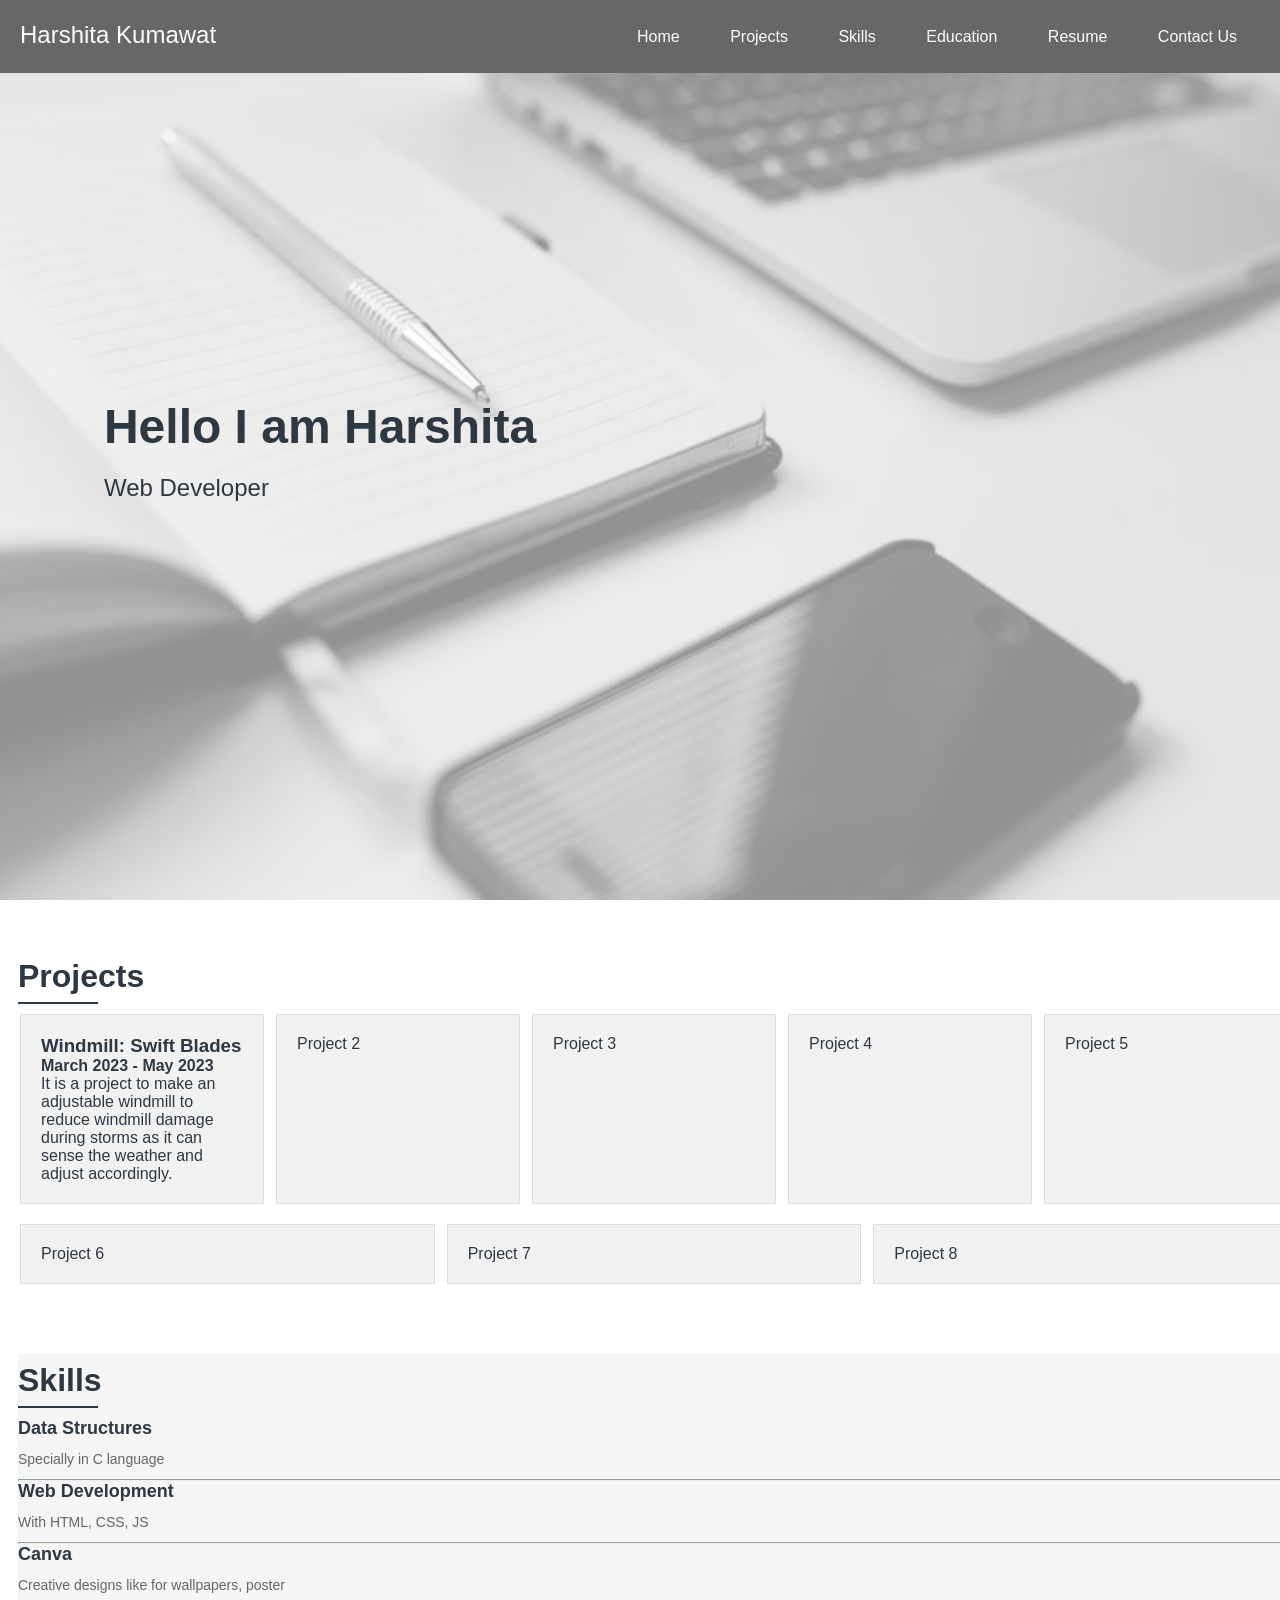
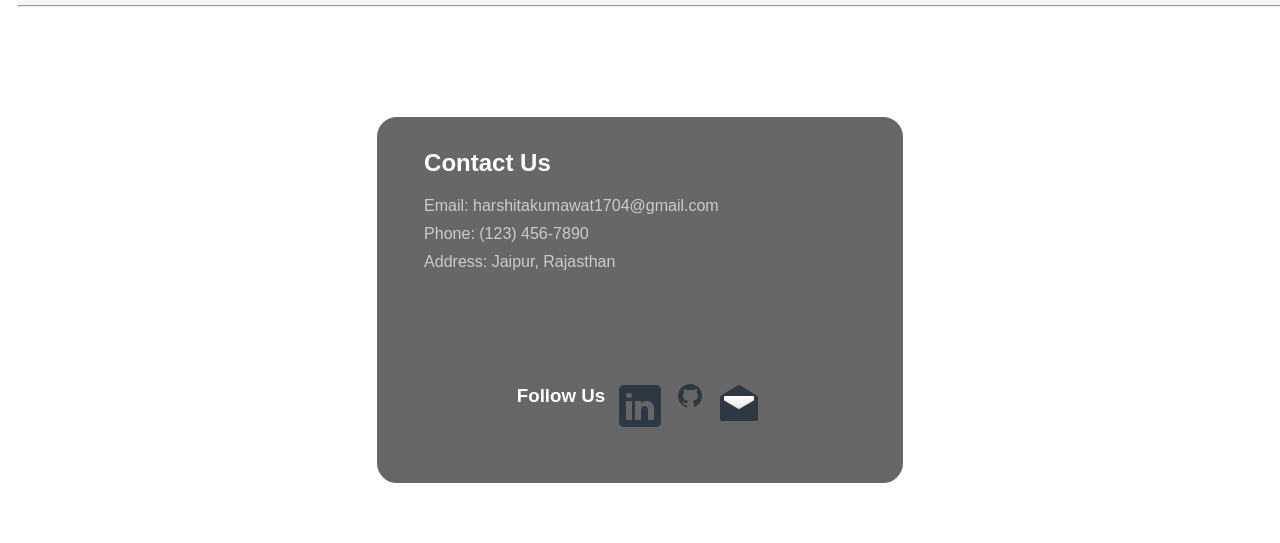
==== commit 1189d0b9: "index.html" ====
--- a/index.html
+++ b/index.html
@@ -3,7 +3,7 @@
 <head>
     <meta charset="UTF-8">
     <meta name="viewport" content="width=device-width, initial-scale=1.0">
-    <title>Document</title>
+    <title>Portfolio</title>
     <link rel="stylesheet" href="style.css">
 </head>
 <body>
@@ -13,27 +13,27 @@
         </div>
         <div class="right-text">
             <nav class ="navbar">
-                <div class="menu">
+            <div class="menu">
                     <ul>
                         <li><a href="#Home">Home</a></li>
-                            <li><a href="#Project">Projects</a></li>
-                            <li><a href="#Skills">Skills</a></li>
-                            <li><a href="#Education">Education</a></li>
-                            <li><a href="#Resume">Resume</a></li>
-                            <li><a href="#Contact">Contact Us</a></li>
+                        <li><a href="#Projects">Projects</a></li>
+                        <li><a href="#Skills">Skills</a></li>
+                        <li><a href="#Education">Education</a></li>
+                        <li><a href="https://drive.google.com/file/d/1n-0aDoVfFTW8KImdnNdLnh6EUWvffoMR/view?usp=sharing">Resume</a></li>
+                        <li><a href="#Contact Us">Contact Us</a></li>
                     </ul>
                 </div>
             </nav>
         </div>
     </header>
-    <div class="backphoto"></div> 
+    <div class="backphoto" id="Home"></div> 
     <div class="text-overlay">
         <h1>Hello I am Harshita</h1>
         <p>Web Developer</p>
     </div>
 
     <!-- Projects -->
-    <div class="container-project" >
+    <div class="container-project" id="Projects">
         <div class="heading-project" id="project-line">
             <h3 class="font-weight-light">Projects</h3>
                 <span class="line mb-5"></span>
@@ -57,7 +57,7 @@
     </div>
 
     <!-- Skills -->
-    <div class="container-fluid">
+    <div class="container-fluid" id="Skills">
         <div id="about" class="row about-section">
             <div class="col-lg-4 about-card">
                 <h3 class="font-weight-light">Skills</h3>
@@ -91,7 +91,7 @@
     </div>
     
     <footer>
-        <div class="container-contact">
+        <div class="container-contact" id="Contact Us">
           <div class="row-contact">
             <div class="box">
                 <div class="ccol-md-6">
@@ -99,7 +99,7 @@
                         <h3 class="contact-h3">Contact Us</h3>
                         <p class="contact-p"> Email: harshitakumawat1704@gmail.com<a href="mailto:info@example.com">info@example.com</a></p>
                         <p class="contact-p">Phone: (123) 456-7890</p>
-                        <p class="contact-p">Address: 1234 Main St, Anytown USA</p>
+                        <p class="contact-p">Address: Jaipur, Rajasthan</p>
                     </div>
                 </div>
                 <div class="ccol-md-6">
